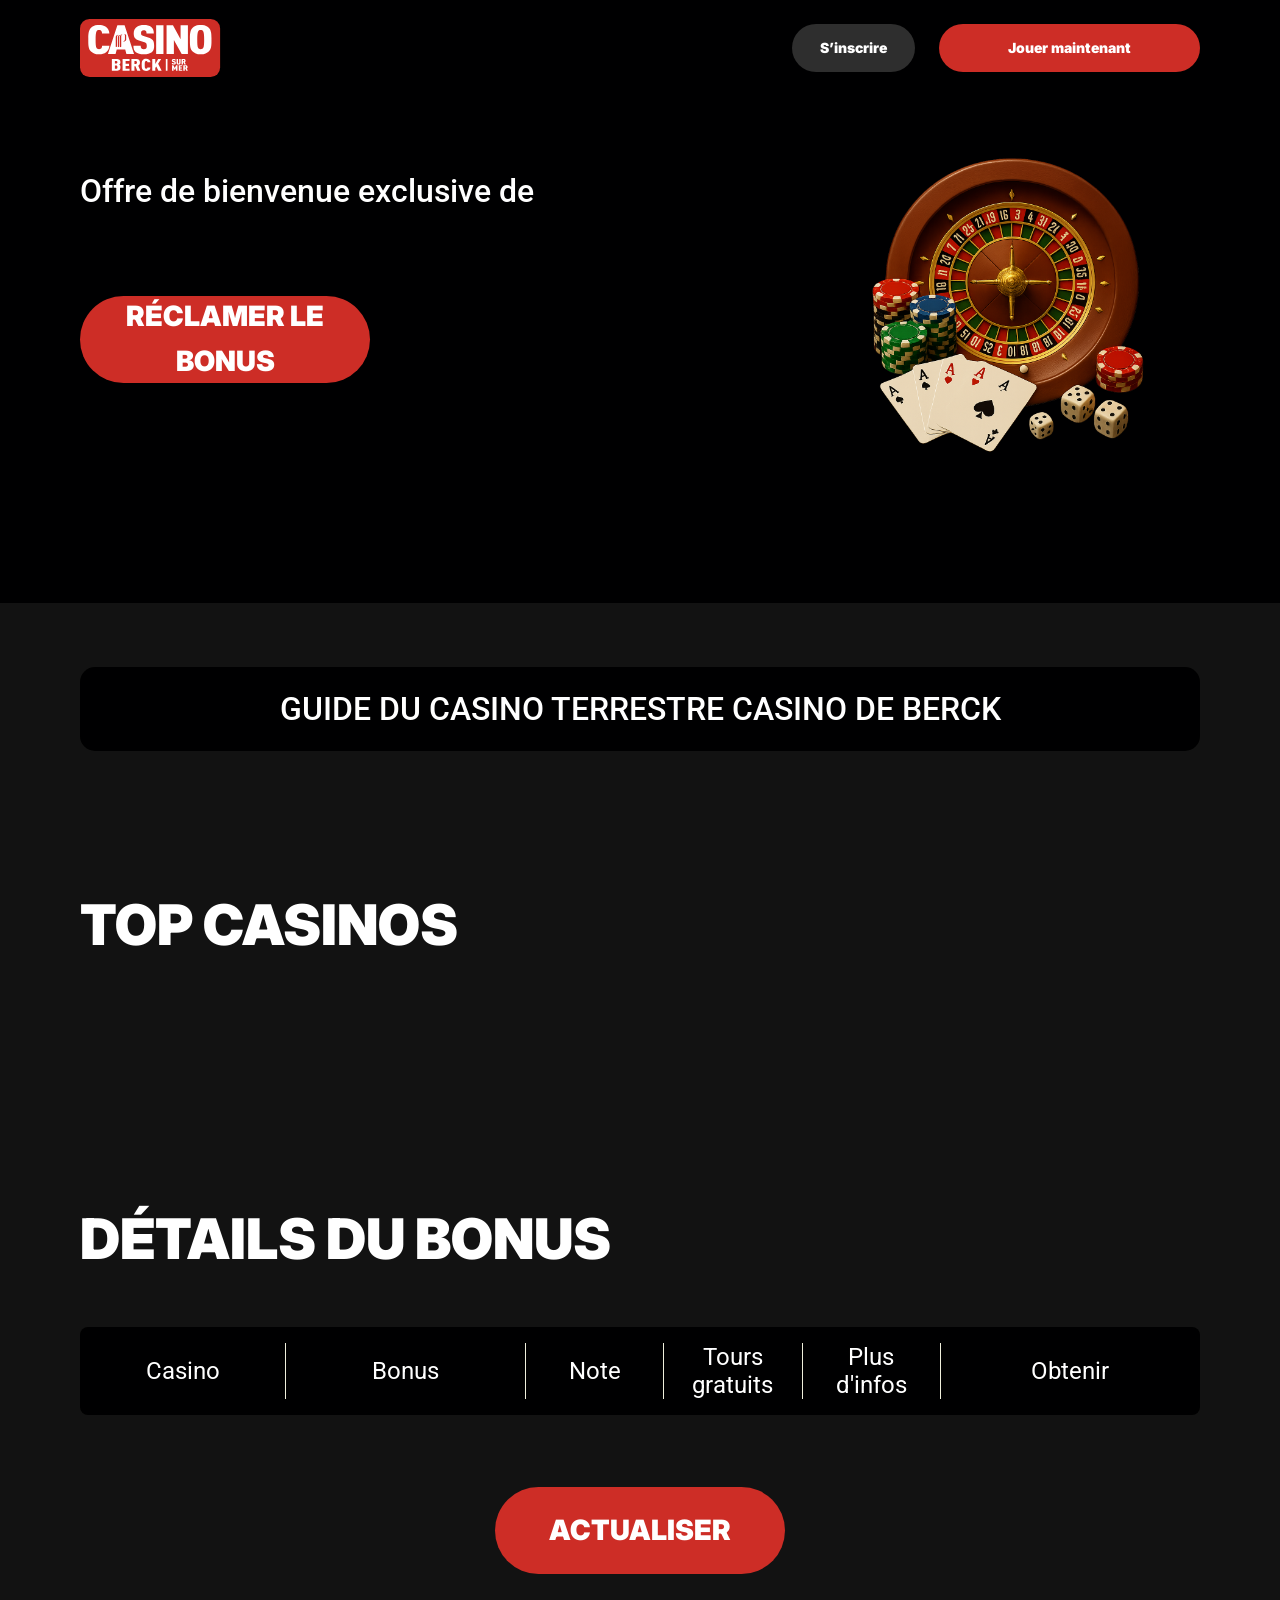
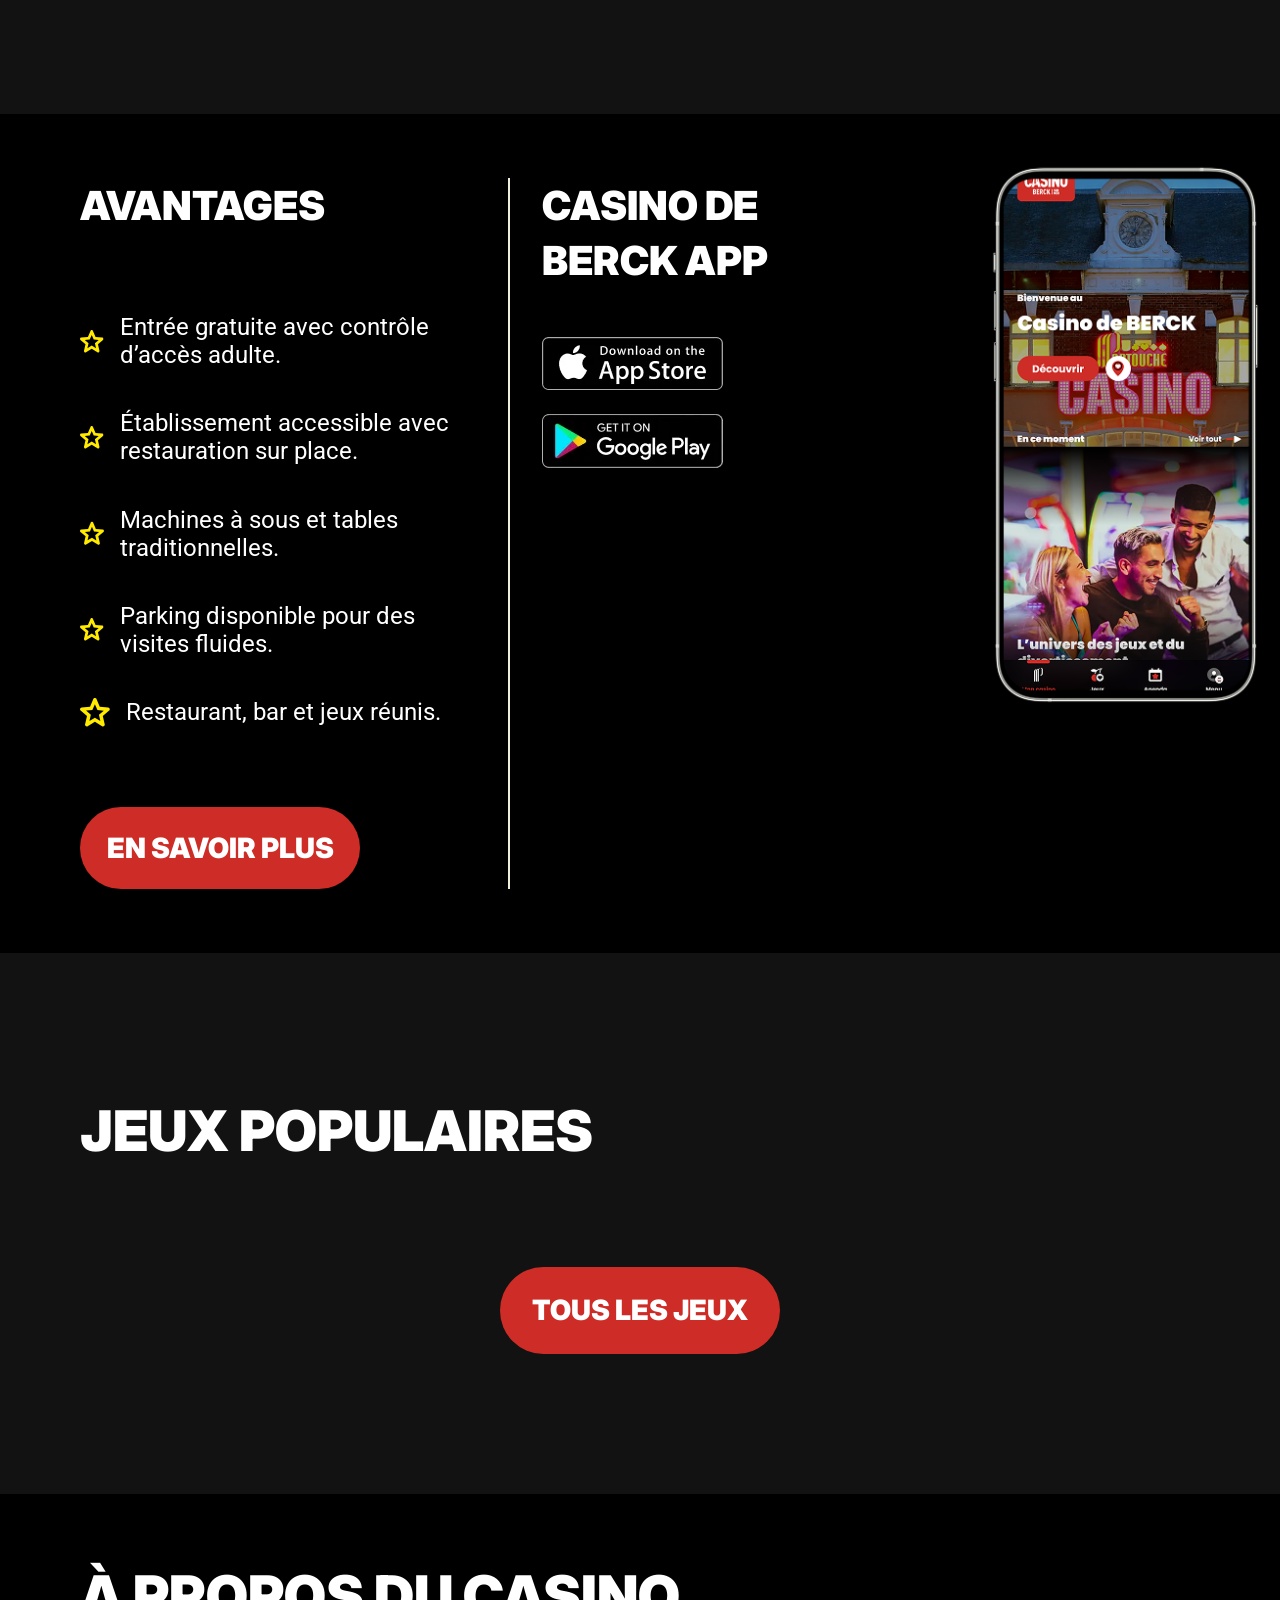
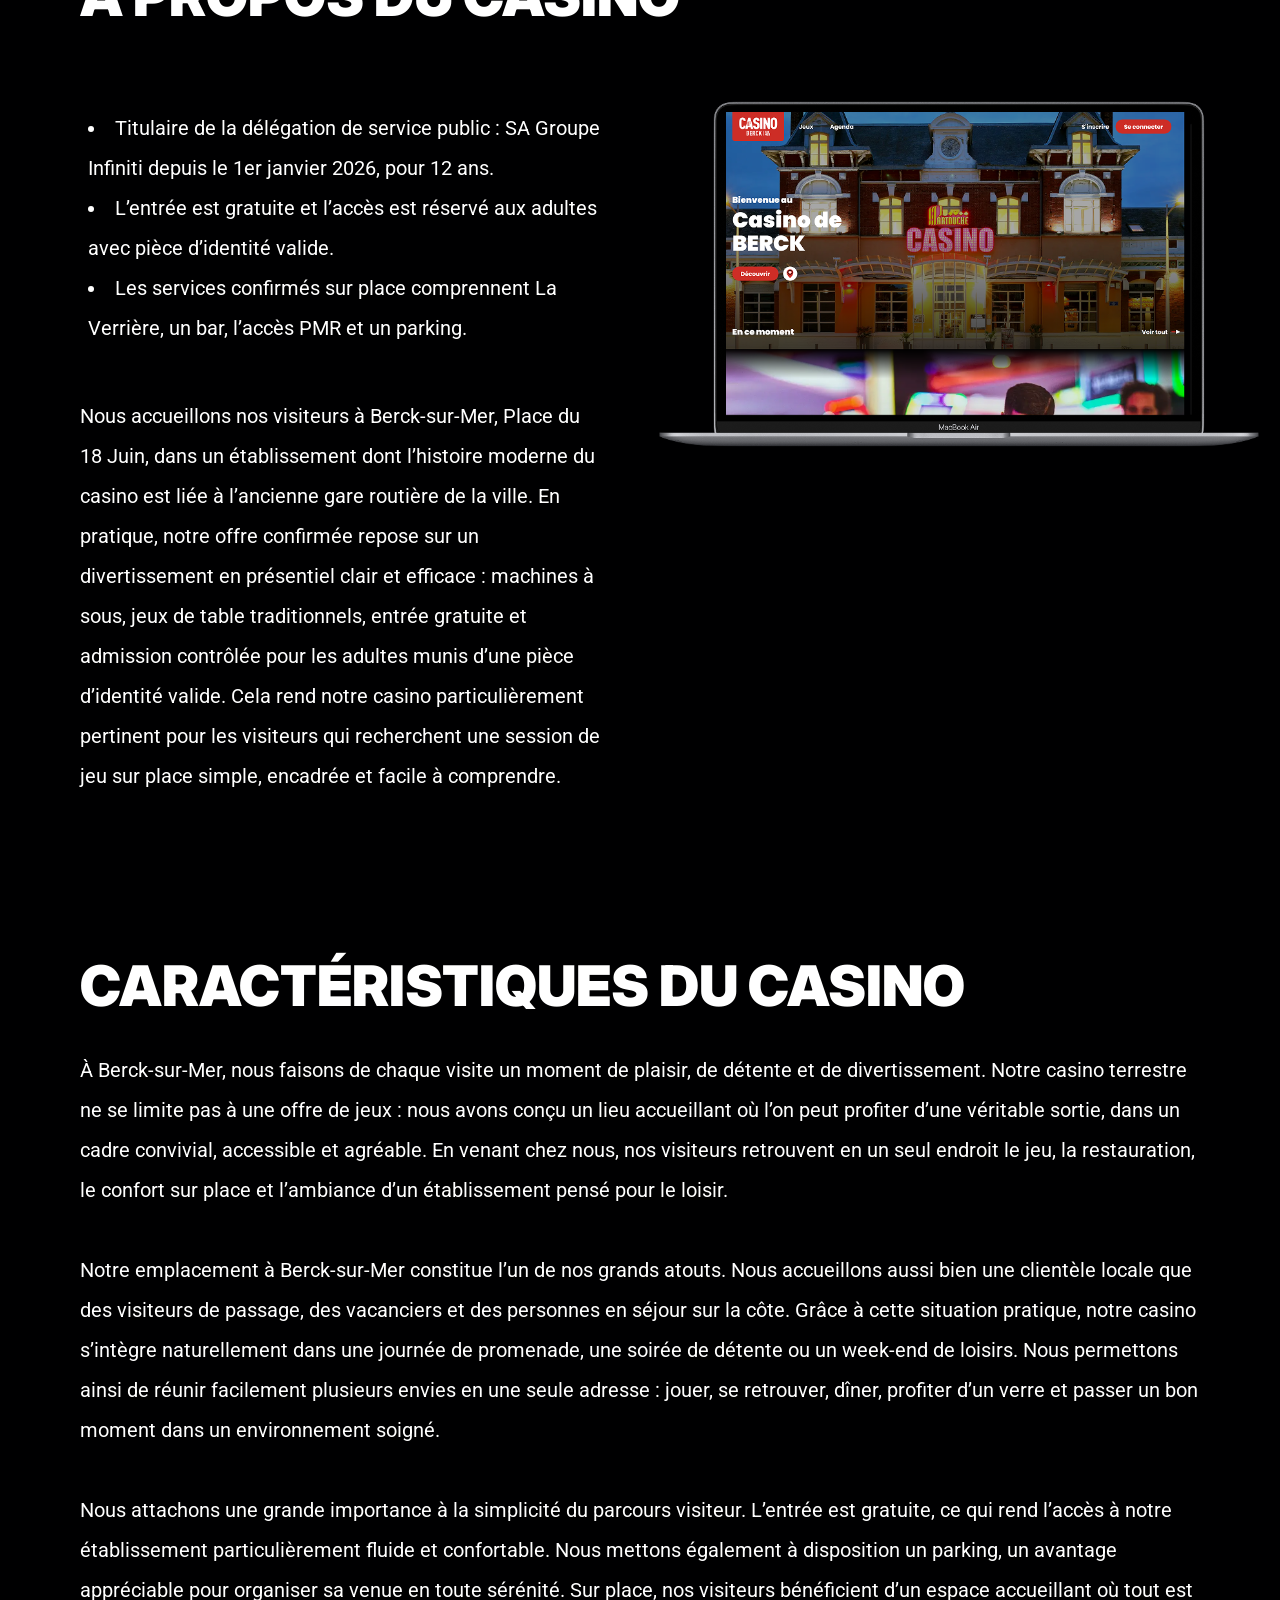
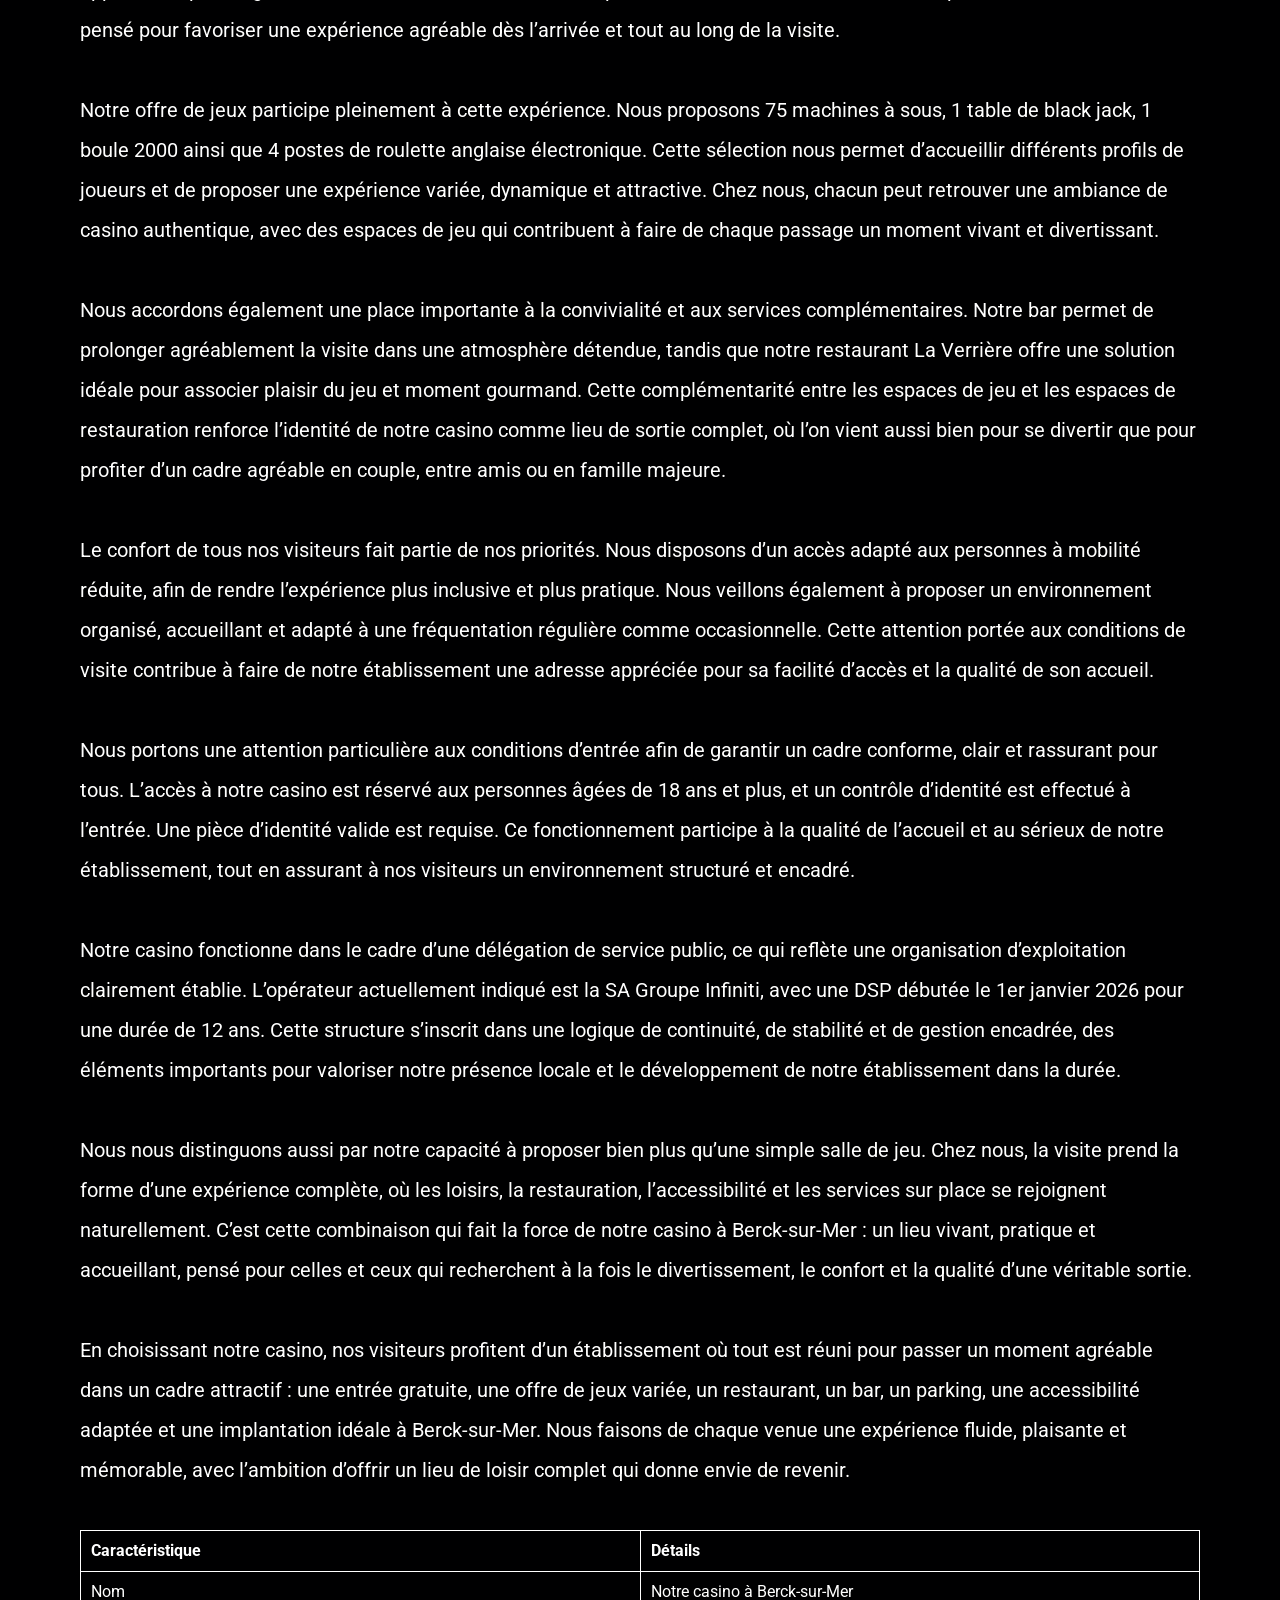
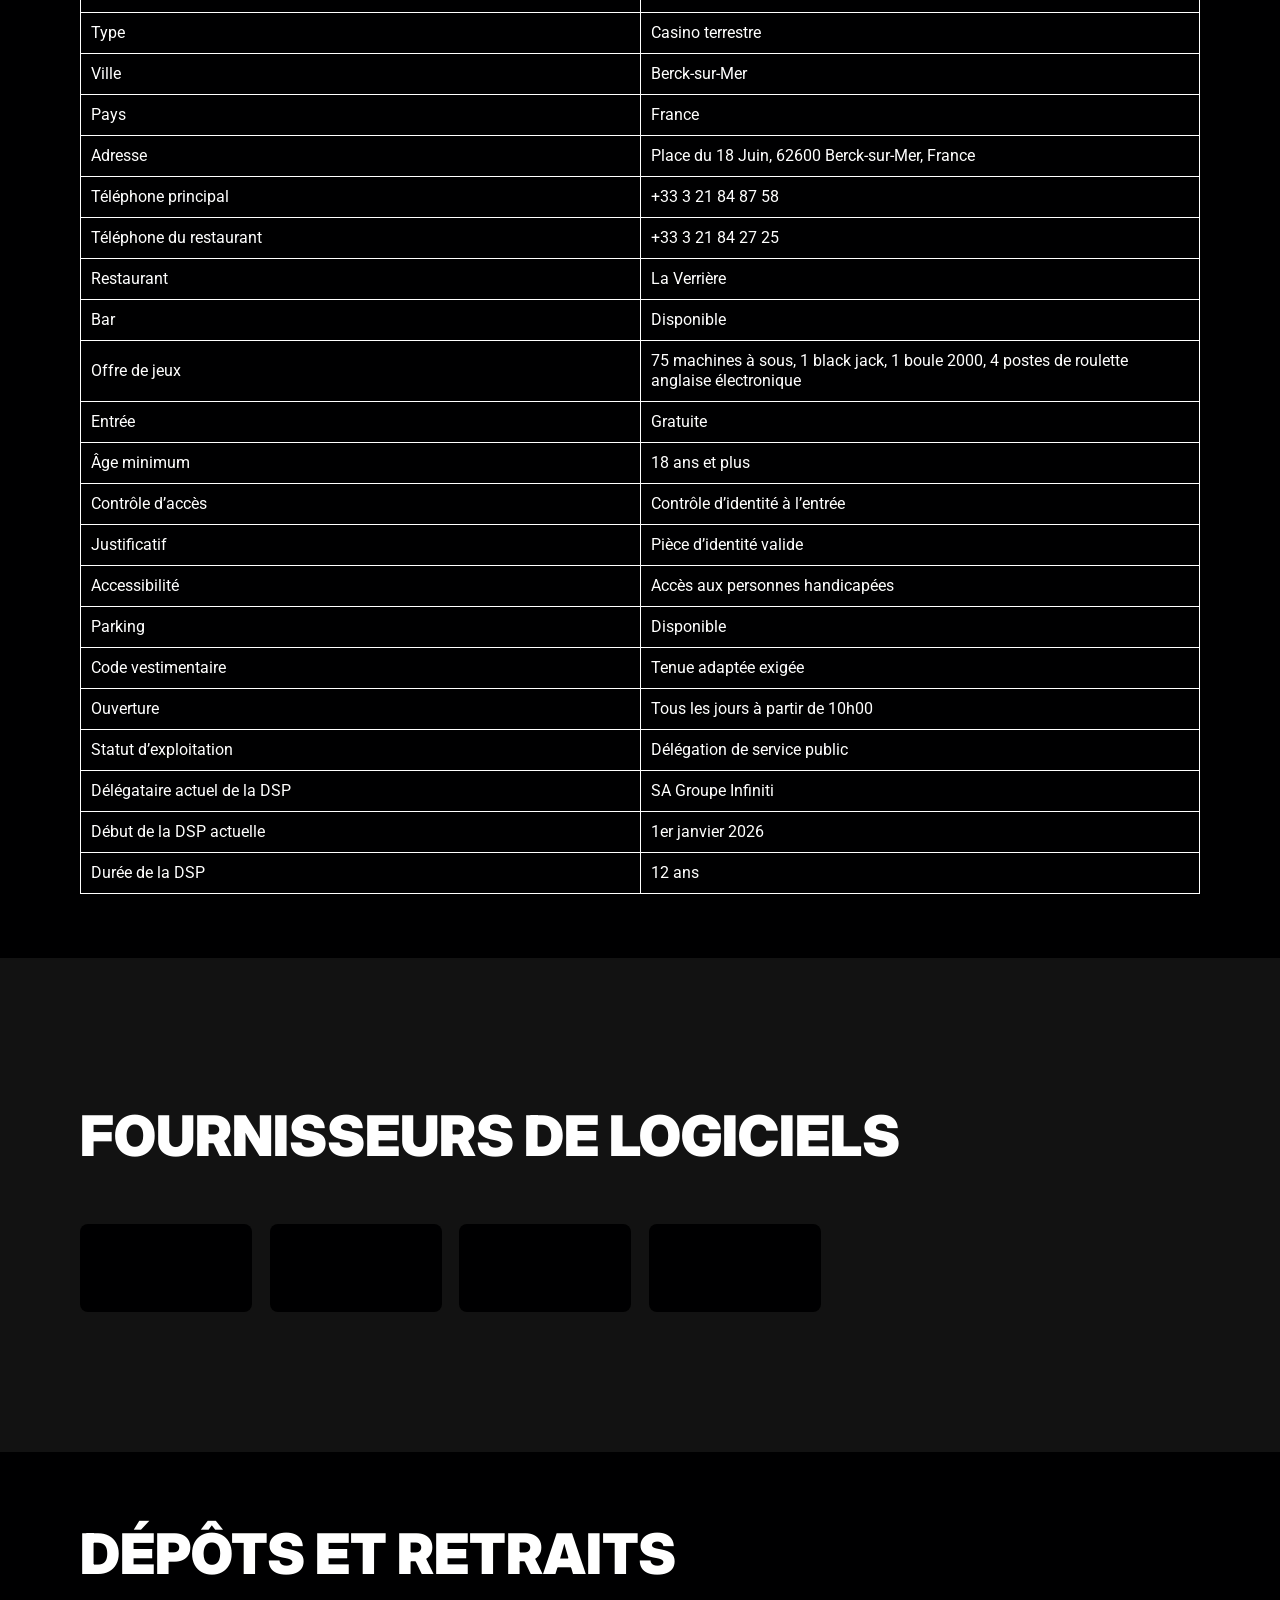
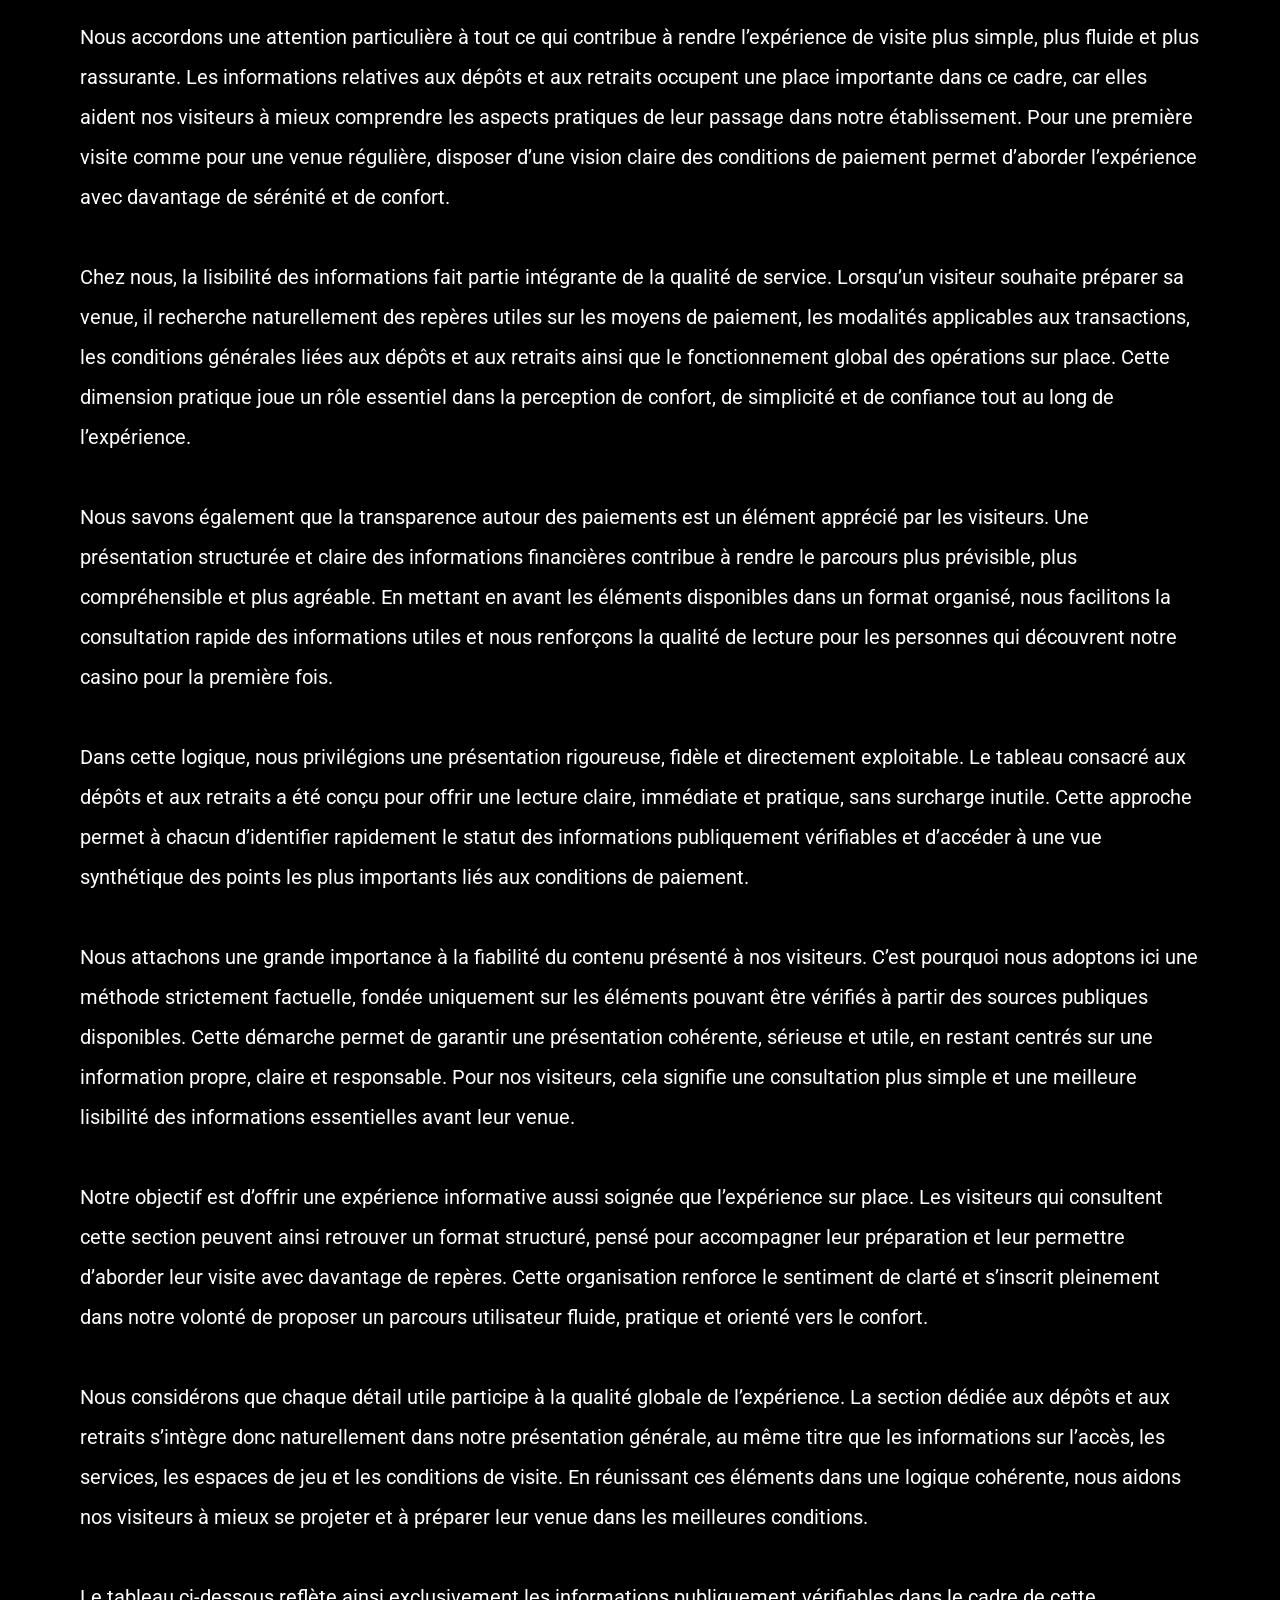
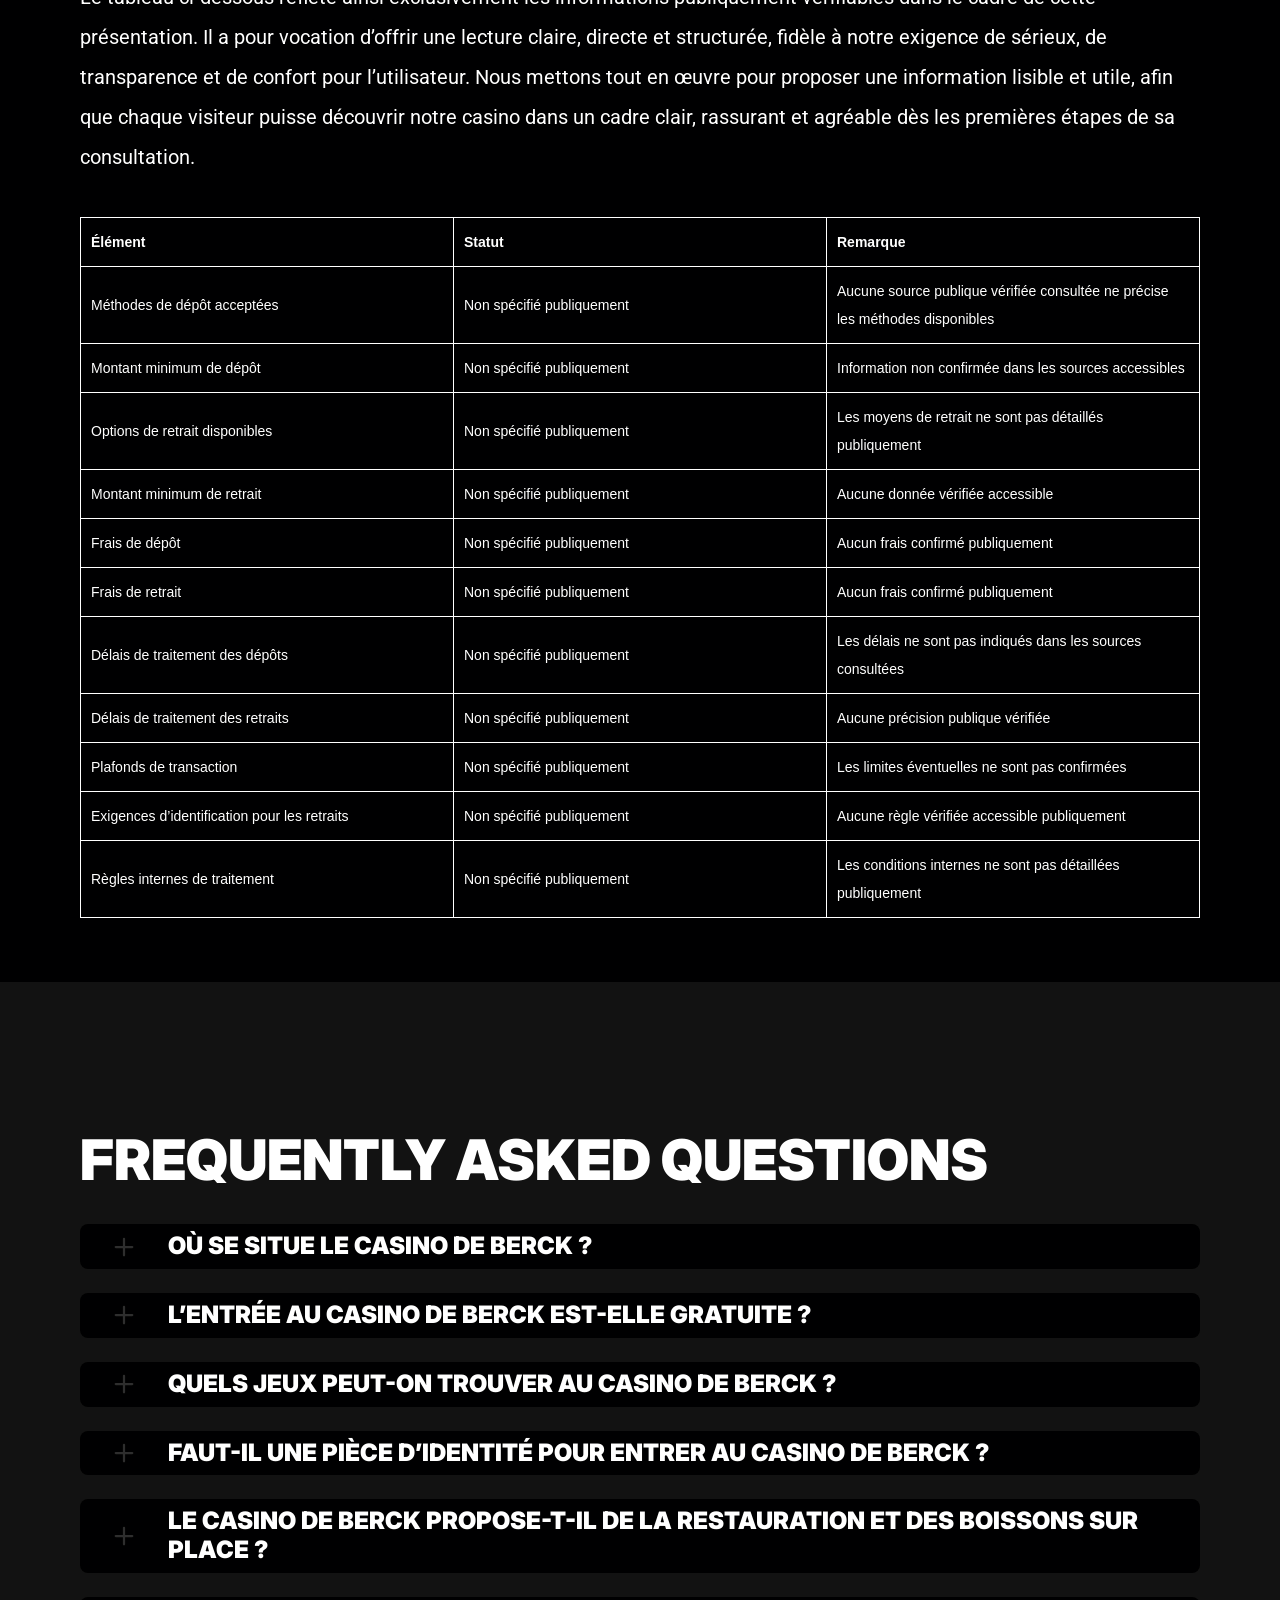
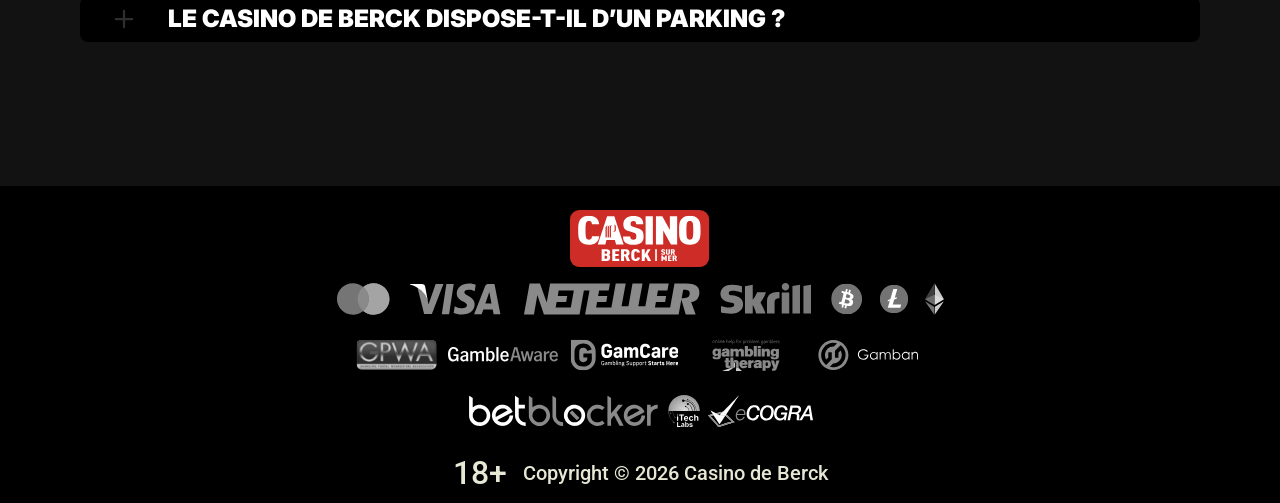
==== index.html @ c022765a "Site update" ====
<!DOCTYPE html>
<html lang="fr-FR">

<head>
    <meta charset="utf-8">

    <script src="./index.js"></script>

    <link rel="manifest" href="./manifest.json">

    <link rel="preconnect" href="https://fonts.googleapis.com" />
    <link rel="preconnect" href="https://fonts.gstatic.com" crossorigin />

    <!-- Google Fonts -->
    <link
            href="https://fonts.googleapis.com/css2?family=Inter:wght@300;400;500;600;700&display=swap"
            rel="stylesheet"
    />
    <!-- Google Fonts -->

    <!-- Google Fonts -->
    <link
            href="https://fonts.googleapis.com/css2?family=Roboto:wght@300;400;500;600;700&display=swap"
            rel="stylesheet"
    />

    <meta name="viewport" content="width=device-width, initial-scale=1, minimum-scale=1, maximum-scale=2">
    <link rel="preload" as="image" href="_assets/images/1776179926-logo.svg" fetchpriority="high">
    <link rel="stylesheet" href="./normalize.css">
    <link rel="stylesheet" href="./index.css">
    <meta name="theme-color" content="">
    <title>Casino de Berck : jeux, restauration et guide visiteur</title>
    <meta name="description"
          content="Paf Casino Sweden erbjuder snabba uttag, satsningsfria bonusar, ett brett urval av spel, säkra insättningar och uttag. Spela med komfort och säkerhet och glöm inte att hämta din bonus!">
    <link rel="canonical" href="https://#casino-de-berck.com">
    <meta property="og:title" content="Casino de Berck : jeux, restauration et guide visiteur">
    <meta property="og:description"
          content="Paf Casino Sweden erbjuder snabba uttag, satsningsfria bonusar, ett brett urval av spel, säkra insättningar och uttag. Spela med komfort och säkerhet och glöm inte att hämta din bonus!">
    <meta property="og:url" content="https://#casino-de-berck.com">
    <meta property="og:site_name" content="Casino de Berck : jeux, restauration et guide visiteur">
    <meta property="og:locale" content="fr-FR">
    <meta property="og:image" content="https://paf-casino-online.com/images/og_image.webp">
    <meta property="og:image:width" content="1200">
    <meta property="og:image:height" content="630">
    <meta property="og:type" content="website">
    <meta name="twitter:card" content="summary_large_image">
    <meta name="twitter:site" content="casino-de-berck.com">
    <meta name="twitter:title" content="Casino de Berck : jeux, restauration et guide visiteur">
    <meta name="twitter:description"
          content="Paf Casino Sweden erbjuder snabba uttag, satsningsfria bonusar, ett brett urval av spel, säkra insättningar och uttag. Spela med komfort och säkerhet och glöm inte att hämta din bonus!">
    <meta name="twitter:image" content="https://paf-casino-online.com/images/og_image.webp">
    <meta name="twitter:image:width" content="1200">
    <meta name="twitter:image:height" content="630">
    <link rel="icon" href="_assets/images/1776180362-favicon.svg" type="image/x-icon" sizes="16x16">
    <meta name="language" content="fr-FR">

    <link rel="apple-touch-icon" href="_assets/images/1776179908-favicon.svg" sizes="96x96">
    <link rel="icon" href="_assets/images/1776179908-favicon.svg" type="image/webp" sizes="192x192">

    <link rel="preload" href="_assets/images/1776181128-main.svg" as="image" fetchpriority="high">

    <link rel="alternate" hreflang="x-default" href="https://#casino-de-berck.com" />
    <link rel="alternate" hreflang="fr" href="https://#casino-de-berck.com" />
</head>

<body>
<svg
        style="display: none"
        xmlns="http://www.w3.org/2000/svg"
        width="1em"
        height="1em"
        viewBox="0 0 256 256"
>
    <symbol id="minus-icon" viewBox="0 0 256 256">
        <path
                fill="#2e2e2e"
                d="M228 128a12 12 0 0 1-12 12H40a12 12 0 0 1 0-24h176a12 12 0 0 1 12 12"
        />
    </symbol>
</svg>

<svg
        style="display: none"
        xmlns="http://www.w3.org/2000/svg"
        width="1em"
        height="1em"
        viewBox="0 0 32 32"
>
    <symbol id="globe-icon" viewBox="0 0 32 32">
        <path
                fill="#CD2D26"
                d="M32.032 16c0-8.501-6.677-15.472-15.072-15.969-0.173-0.019-0.346-0.032-0.523-0.032-0.052 0-0.104 0.005-0.156 0.007-0.093-0.002-0.186-0.007-0.281-0.007-8.84 0-16.032 7.178-16.032 16.001s7.192 16.001 16.032 16.001c0.094 0 0.188-0.006 0.281-0.008 0.052 0.002 0.104 0.008 0.156 0.008 0.176 0 0.349-0.012 0.523-0.032 8.395-0.497 15.072-7.468 15.072-15.969zM29.049 21.151c-0.551-0.16-1.935-0.507-4.377-0.794 0.202-1.381 0.313-2.84 0.313-4.357 0-1.196-0.069-2.354-0.197-3.469 3.094-0.37 4.45-0.835 4.54-0.867l-0.372-1.050c0.695 1.659 1.080 3.478 1.080 5.386 0 1.818-0.352 3.555-0.987 5.151zM8.921 16c0-1.119 0.074-2.212 0.21-3.263 1.621 0.127 3.561 0.222 5.839 0.243v6.939c-2.219 0.021-4.114 0.111-5.709 0.234-0.22-1.319-0.34-2.715-0.34-4.154zM16.967 2.132c2.452 0.711 4.552 4.115 5.492 8.628-1.512 0.12-3.332 0.209-5.492 0.229v-8.857zM14.971 2.156v8.832c-2.136-0.021-3.965-0.109-5.502-0.226 0.96-4.457 3.076-7.836 5.502-8.606zM14.971 21.913l0 7.929c-2.263-0.718-4.256-3.705-5.293-7.719 1.492-0.11 3.253-0.189 5.292-0.21zM16.967 29.868l-0-7.955c2.061 0.020 3.814 0.102 5.288 0.217-1.019 4.067-3 7.076-5.288 7.738zM16.967 19.92l0-6.939c2.291-0.021 4.218-0.118 5.818-0.25 0.131 1.053 0.203 2.147 0.203 3.268 0 1.442-0.116 2.84-0.329 4.16-1.575-0.128-3.462-0.219-5.692-0.24zM28.588 9.81c-0.302 0.094-1.564 0.453-4.094 0.751-0.564-2.998-1.584-5.561-2.91-7.412 3.048 1.325 5.535 3.697 7.005 6.661zM11.213 2.831c-1.632 1.873-2.963 4.568-3.691 7.754-2.265-0.245-3.623-0.534-4.166-0.665 1.585-3.27 4.407-5.836 7.856-7.088zM2.614 11.787c0.385 0.104 1.841 0.467 4.549 0.766-0.155 1.107-0.24 2.26-0.24 3.447 0 1.509 0.136 2.96 0.383 4.334-2.325 0.251-3.755 0.552-4.396 0.706-0.607-1.566-0.944-3.264-0.944-5.041 0-1.467 0.228-2.883 0.649-4.213zM3.784 22.886c0.727-0.154 2.029-0.39 3.956-0.591 0.759 2.803 1.993 5.175 3.473 6.874-3.16-1.148-5.79-3.398-7.429-6.282v0zM21.583 28.849c1.195-1.665 2.14-3.907 2.728-6.525 1.982 0.227 3.226 0.494 3.853 0.652-1.5 2.596-3.808 4.669-6.581 5.873z">
        </path>
    </symbol>
</svg>

<svg width="32" height="31" viewBox="0 0 32 31" fill="none" xmlns="http://www.w3.org/2000/svg">
    <symbol id="star-icon" viewBox="0 0 32 31">
        <path d="M10.0431 24.5932L15.8898 21.0667L21.7365 24.6396L20.2052 17.9577L25.3559 13.5031L18.5811 12.8999L15.8898 6.58913L13.1985 12.8535L6.42371 13.4567L11.5744 17.9577L10.0431 24.5932ZM15.8898 25.4285L8.187 30.0687C7.84672 30.2853 7.49096 30.3781 7.11975 30.3471C6.74853 30.3162 6.42371 30.1925 6.1453 29.9759C5.86688 29.7594 5.65034 29.489 5.49566 29.1648C5.34099 28.8406 5.31005 28.4768 5.40286 28.0734L7.44456 19.3034L0.623417 13.4103C0.314068 13.1319 0.121034 12.8145 0.0443157 12.4581C-0.0324028 12.1017 -0.00951111 11.754 0.112991 11.415C0.235493 11.0759 0.421103 10.7975 0.669819 10.5797C0.918536 10.362 1.25882 10.2227 1.69067 10.1621L10.6927 9.37327L14.1729 1.11366C14.3276 0.742438 14.5676 0.464023 14.8931 0.278414C15.2185 0.0928044 15.5507 0 15.8898 0C16.2288 0 16.5611 0.0928044 16.8865 0.278414C17.2119 0.464023 17.452 0.742438 17.6067 1.11366L21.0869 9.37327L30.0889 10.1621C30.522 10.224 30.8623 10.3632 31.1098 10.5797C31.3572 10.7963 31.5428 11.0747 31.6666 11.415C31.7903 11.7553 31.8138 12.1036 31.7371 12.46C31.6604 12.8163 31.4667 13.1331 31.1562 13.4103L24.335 19.3034L26.3767 28.0734C26.4695 28.4756 26.4386 28.8394 26.2839 29.1648C26.1292 29.4902 25.9127 29.7606 25.6343 29.9759C25.3559 30.1912 25.0311 30.315 24.6598 30.3471C24.2886 30.3793 23.9329 30.2865 23.5926 30.0687L15.8898 25.4285Z" fill="#ffea00"/>
    </symbol>
</svg>

<svg
        xmlns="http://www.w3.org/2000/svg"
        width="1em"
        height="1em"
        viewBox="0 0 256 256"
>
    <symbol id="plus-icon" viewBox="0 0 256 256">
        <path
                fill="#2e2e2e"
                d="M228 128a12 12 0 0 1-12 12h-76v76a12 12 0 0 1-24 0v-76H40a12 12 0 0 1 0-24h76V40a12 12 0 0 1 24 0v76h76a12 12 0 0 1 12 12"
        />
    </symbol>
</svg>

<svg
        width="33"
        height="32"
        viewBox="0 0 33 32"
        fill="none"
        xmlns="http://www.w3.org/2000/svg"
>
    <symbol id="play-icon" viewBox="0 0 33 32">
        <path
                d="M16.8334 0.0786133C7.9606 0.0786133 0.767578 7.20678 0.767578 15.9998C0.767578 24.7929 7.9606 31.921 16.8334 31.921C25.7061 31.921 32.8992 24.7929 32.8992 15.9998C32.8992 7.20678 25.7061 0.0786133 16.8334 0.0786133ZM22.3861 16.8438L14.3532 21.8192C14.1907 21.9197 14.0059 21.9703 13.821 21.9703C13.6536 21.9703 13.4859 21.929 13.3342 21.8454C13.015 21.67 12.8169 21.3372 12.8169 20.9752V11.0244C12.8169 10.6625 13.015 10.3296 13.3342 10.1543C13.6533 9.97788 14.0436 9.98857 14.3532 10.1805L22.3861 15.1559C22.6796 15.3381 22.858 15.6568 22.858 15.9998C22.858 16.3428 22.6796 16.6616 22.3861 16.8438Z"
                fill="#CD2D26"
        />
    </symbol>
</svg>

<svg
        width="20"
        height="20"
        viewBox="0 0 20 20"
        fill="none"
        xmlns="http://www.w3.org/2000/svg"
>
    <symbol id="information-outline" viewBox="0 0 20 20">
        <path
                d="M9 7H11V5H9V7ZM10 18C5.59 18 2 14.41 2 10C2 5.59 5.59 2 10 2C14.41 2 18 5.59 18 10C18 14.41 14.41 18 10 18ZM10 0C8.68678 0 7.38642 0.258658 6.17317 0.761205C4.95991 1.26375 3.85752 2.00035 2.92893 2.92893C1.05357 4.8043 0 7.34784 0 10C0 12.6522 1.05357 15.1957 2.92893 17.0711C3.85752 17.9997 4.95991 18.7362 6.17317 19.2388C7.38642 19.7413 8.68678 20 10 20C12.6522 20 15.1957 18.9464 17.0711 17.0711C18.9464 15.1957 20 12.6522 20 10C20 8.68678 19.7413 7.38642 19.2388 6.17317C18.7362 4.95991 17.9997 3.85752 17.0711 2.92893C16.1425 2.00035 15.0401 1.26375 13.8268 0.761205C12.6136 0.258658 11.3132 0 10 0ZM9 15H11V9H9V15Z"
                fill="#ffffff"
        />
    </symbol>
</svg>

<div class="wrapper">
    <header class="header" id="top">
        <div class="headerBlock">
            <div class="headerLogoContainer"><a href="https://#casino-de-berck.com" aria-label="Main page"><img class="header__logo logo"
                                                                                                     src="_assets/images/1776179926-logo.svg" alt="Casino de Berck" /></a></div>
            <ul class="nav__list">
                <li class="nav__item"><a class="nav__link" target="_blank" href="casino.html?id=example-offer-id"
                                         aria-label="S’inscrire" id="navSignUp"> S’inscrire </a></li>
                <li class="nav__item nav__itemLarge"><a class="nav__link nav__linkLarge" target="_blank"
                                                        href="casino.html?id=example-offer-id" aria-label="Jouer maintenant" id="navPlayNow"> Jouer maintenant </a>
                </li>
            </ul>
        </div>
    </header>
    <main class="main">
        <section class="heroContainer">
            <div class="hero">
                <div class="heroBlock block">
                    <div class="heroGroup">
                        <div class="heroTextGroup">
                            <p class="heroText heroTextDesktop">Offre de bienvenue exclusive de</p>
                            <p class="heroText heroTextMobile">Offre de bienvenue exclusive de</p>
                            <p class="heroText heroTextBonus" id="bonusText"></p>
                        </div><a target="_blank" class="heroLink" id="bonusLink" href="/" aria-label="Lancer la partie"><span
                            class="heroButton btn btn--large">Réclamer le bonus</span></a>
                    </div>
                </div>
            </div>
            <div class="heroUnder">
                <h1 class="heroText heroMainTitle">Guide du casino terrestre Casino de Berck</h1>
            </div>
        </section>
        <div class="bonusesCircleContainer">
            <section class="topCasino">
                <div class="container">
                    <div class="topCasinoBlock block">
                        <h2 class="topCasinoTitle title"><span>Top casinos <span id="countryName"></span></span>
                        </h2>
                        <div class="topCasinoGroup" id="casinoCardContainer">
                            <!-- Casino cards will be dynamically inserted here --></div><button
                            class="topCasinoButton btn btn--large" id="showMoreButton"> Tous les casinos </button>
                    </div>
                </div>
            </section>
            <section class="bonusDetails" id="bonuses">
                <div class="container">
                    <div class="bonusDetailsBlock block">
                        <h2 class="bonusDetailsTitle title"><span>Détails du bonus</span></h2>
                        <div class="bonusDetailsGroup">
                            <div class="bonusTable">
                                <div class="bogradientContainer">
                                    <div class="bonusTableRow bonusTableHeader">
                                        <div class="bonusTableHead">
                                            <p class="bonusHeaderText bonusHeaderCasino">Casino</p>
                                        </div>
                                        <div class="bonusTableHead">
                                            <p class="bonusHeaderText bonusDetailsWelcome">Bonus</p>
                                        </div>
                                        <div class="bonusTableHead">
                                            <p class="bonusHeaderText">Note</p>
                                        </div>
                                        <div class="bonusTableHead">
                                            <p class="bonusHeaderText bonusHeaderTextSpins">Tours gratuits</p>
                                        </div>
                                        <div class="bonusTableHead">
                                            <p class="bonusHeaderText">Plus d'infos</p>
                                        </div>
                                        <div class="bonusTableHead">
                                            <p class="bonusHeaderText bonusClaimBonus">Obtenir</p>
                                        </div>
                                    </div>
                                </div><!-- Bonus rows will be dynamically inserted here -->
                                <div id="bonusTableRows"></div>
                            </div>
                        </div><button class="bonusDetailsButton btn btn--large" id="refreshButton"> Actualiser
                    </button>
                    </div>
                </div>
            </section>
        </div>
        <div class="advantagesCircleContainer">
            <section class="advantages">
                <div class="container">
                    <div class="advantagesBlock block">
                        <div class="advantagesDescription">
                            <h2 class="advantagesTitle title">Avantages</h2>
                            <ul class="advantagesList">
                                <li class="providersGroup"></li>
                                <li class="advantagesItem">
                                    <svg class="advantagesStar" width="30" height="29">
                                        <use href="#star-icon"></use>
                                    </svg>
                                    <p class="advantagesText">Entrée gratuite avec contrôle d’accès adulte.</p>
                                </li>
                                <li class="advantagesItem">
                                    <svg class="advantagesStar" width="30" height="29">
                                        <use href="#star-icon"></use>
                                    </svg>
                                    <p class="advantagesText">Établissement accessible avec restauration sur place.</p>
                                </li>
                                <li class="advantagesItem">
                                    <svg class="advantagesStar" width="30" height="29">
                                        <use href="#star-icon"></use>
                                    </svg>
                                    <p class="advantagesText">Machines à sous et tables traditionnelles.</p>
                                </li>
                                <li class="advantagesItem">
                                    <svg class="advantagesStar" width="30" height="29">
                                        <use href="#star-icon"></use>
                                    </svg>
                                    <p class="advantagesText">Parking disponible pour des visites fluides.</p>
                                </li>
                                <li class="advantagesItem">
                                    <svg class="advantagesStar" width="30" height="29">
                                        <use href="#star-icon"></use>
                                    </svg>
                                    <p class="advantagesText">Restaurant, bar et jeux réunis.</p>
                                </li>
                                <li class="providersGroup"></li>
                            </ul><a class="advantagesLink" id="advantagesLink" target="_blank" href="/" aria-label="En savoir plus"><span
                                class="advantagesButton btn btn--large">En savoir plus</span></a>
                        </div>
                        <div class="advantagesMobile">
                            <h2 class="advantagesTitle title advantagesAppTitle">Casino de Berck App</h2><img
                                class="advantagesMobilePhone" src="_assets/images/1776180903-mobile.svg" title="Casino de Berck Mobile"
                                alt="Casino de Berck App" />
                            <div class="advantagesStoreGroup"><a href="/" id="appStoreLink" aria-label="Play game"
                                                                 target="_blank"><img class="advantagesStore" width="181" height="53"
                                                                                      src="./assets/images/advantages/app-store.webp" alt="iOs App " title="Casino de Berck App"/></a><a
                                    href="/" id="googlePlayLink" aria-label="Play game" target="_blank"><img
                                    class="advantagesStore" width="181" height="54"
                                    src="./assets/images/advantages/google-play.webp" alt="android App Casino de Berck App" title="Casino de Berck App" /></a>
                            </div>
                        </div>
                    </div>
                </div>
            </section>
            <section class="games" id="games">
                <div class="container">
                    <div class="gamesBlock block">
                        <h2 class="gamesTitle title"><span>Jeux populaires</span></h2>
                        <div class="gamesGroup" id="gamesContainer"><!-- Games will be dynamically inserted here -->
                        </div><a target="_blank" class="gamesLink" id="allGamesLink" href="/" aria-label="Tous les jeux"><span
                            class="gamesButton btn btn--large">Tous les jeux</span></a>
                    </div>
                </div>
            </section>
        </div>
        <div class="historyCircleContainer">
            <section class="history">
                <div class="container">
                    <div class="historyBlock block">
                        <h2 class="historyTitle title">À propos du casino</h2>
                        <div class="historyGroup">
                            <div class="historyColumn">
                                <div class="historyText">
                                    <p class="historyDescription"></p>
                                    <ul class="historyList">
                                        <li class="historyItem">Titulaire de la délégation de service public : SA Groupe Infiniti depuis le 1er janvier 2026, pour 12 ans.</li>
                                        <li class="historyItem">L’entrée est gratuite et l’accès est réservé aux adultes avec pièce d’identité valide.</li>
                                        <li class="historyItem">Les services confirmés sur place comprennent La Verrière, un bar, l’accès PMR et un parking.</li>
                                    </ul>
                                    <p class="historyDescription">Nous accueillons nos visiteurs à Berck-sur-Mer, Place du 18 Juin, dans un établissement dont l’histoire moderne du casino est liée à l’ancienne gare routière de la ville. En pratique, notre offre confirmée repose sur un divertissement en présentiel clair et efficace : machines à sous, jeux de table traditionnels, entrée gratuite et admission contrôlée pour les adultes munis d’une pièce d’identité valide. Cela rend notre casino particulièrement pertinent pour les visiteurs qui recherchent une session de jeu sur place simple, encadrée et facile à comprendre.</p>
                                </div>
                            </div>
                            <div class="historyColumn"><img class="historyImage"
                                                            src="_assets/images/1776181344-dekstop.svg" alt="Casino De Berck" title="Casino de Berck Desktop"/></div>
                        </div>
                        <p class="historyDescription"></p>
                    </div>
                </div>
            </section>
        </div>
        <div class="historyCircleContainer">
            <section class="history">
                <div class="container">
                    <div class="historyBlock block">
                        <h2 class="historyTitle title">Caractéristiques du casino</h2>
                        <div class="historyDescription"><p>À Berck-sur-Mer, nous faisons de chaque visite un moment de plaisir, de détente et de divertissement. Notre casino terrestre ne se limite pas à une offre de jeux&nbsp;: nous avons conçu un lieu accueillant où l’on peut profiter d’une véritable sortie, dans un cadre convivial, accessible et agréable. En venant chez nous, nos visiteurs retrouvent en un seul endroit le jeu, la restauration, le confort sur place et l’ambiance d’un établissement pensé pour le loisir.</p>

  <br>
<p>Notre emplacement à Berck-sur-Mer constitue l’un de nos grands atouts. Nous accueillons aussi bien une clientèle locale que des visiteurs de passage, des vacanciers et des personnes en séjour sur la côte. Grâce à cette situation pratique, notre casino s’intègre naturellement dans une journée de promenade, une soirée de détente ou un week-end de loisirs. Nous permettons ainsi de réunir facilement plusieurs envies en une seule adresse&nbsp;: jouer, se retrouver, dîner, profiter d’un verre et passer un bon moment dans un environnement soigné.</p>

  <br>
<p>Nous attachons une grande importance à la simplicité du parcours visiteur. L’entrée est gratuite, ce qui rend l’accès à notre établissement particulièrement fluide et confortable. Nous mettons également à disposition un parking, un avantage appréciable pour organiser sa venue en toute sérénité. Sur place, nos visiteurs bénéficient d’un espace accueillant où tout est pensé pour favoriser une expérience agréable dès l’arrivée et tout au long de la visite.</p>

  <br>
<p>Notre offre de jeux participe pleinement à cette expérience. Nous proposons 75 machines à sous, 1 table de black jack, 1 boule 2000 ainsi que 4 postes de roulette anglaise électronique. Cette sélection nous permet d’accueillir différents profils de joueurs et de proposer une expérience variée, dynamique et attractive. Chez nous, chacun peut retrouver une ambiance de casino authentique, avec des espaces de jeu qui contribuent à faire de chaque passage un moment vivant et divertissant.</p>

  <br>
<p>Nous accordons également une place importante à la convivialité et aux services complémentaires. Notre bar permet de prolonger agréablement la visite dans une atmosphère détendue, tandis que notre restaurant La Verrière offre une solution idéale pour associer plaisir du jeu et moment gourmand. Cette complémentarité entre les espaces de jeu et les espaces de restauration renforce l’identité de notre casino comme lieu de sortie complet, où l’on vient aussi bien pour se divertir que pour profiter d’un cadre agréable en couple, entre amis ou en famille majeure.</p>

  <br>
<p>Le confort de tous nos visiteurs fait partie de nos priorités. Nous disposons d’un accès adapté aux personnes à mobilité réduite, afin de rendre l’expérience plus inclusive et plus pratique. Nous veillons également à proposer un environnement organisé, accueillant et adapté à une fréquentation régulière comme occasionnelle. Cette attention portée aux conditions de visite contribue à faire de notre établissement une adresse appréciée pour sa facilité d’accès et la qualité de son accueil.</p>

  <br>
<p>Nous portons une attention particulière aux conditions d’entrée afin de garantir un cadre conforme, clair et rassurant pour tous. L’accès à notre casino est réservé aux personnes âgées de 18 ans et plus, et un contrôle d’identité est effectué à l’entrée. Une pièce d’identité valide est requise. Ce fonctionnement participe à la qualité de l’accueil et au sérieux de notre établissement, tout en assurant à nos visiteurs un environnement structuré et encadré.</p>

  <br>
<p>Notre casino fonctionne dans le cadre d’une délégation de service public, ce qui reflète une organisation d’exploitation clairement établie. L’opérateur actuellement indiqué est la SA Groupe Infiniti, avec une DSP débutée le 1er janvier 2026 pour une durée de 12 ans. Cette structure s’inscrit dans une logique de continuité, de stabilité et de gestion encadrée, des éléments importants pour valoriser notre présence locale et le développement de notre établissement dans la durée.</p>

  <br>
<p>Nous nous distinguons aussi par notre capacité à proposer bien plus qu’une simple salle de jeu. Chez nous, la visite prend la forme d’une expérience complète, où les loisirs, la restauration, l’accessibilité et les services sur place se rejoignent naturellement. C’est cette combinaison qui fait la force de notre casino à Berck-sur-Mer&nbsp;: un lieu vivant, pratique et accueillant, pensé pour celles et ceux qui recherchent à la fois le divertissement, le confort et la qualité d’une véritable sortie.</p>

  <br>
<p>En choisissant notre casino, nos visiteurs profitent d’un établissement où tout est réuni pour passer un moment agréable dans un cadre attractif&nbsp;: une entrée gratuite, une offre de jeux variée, un restaurant, un bar, un parking, une accessibilité adaptée et une implantation idéale à Berck-sur-Mer. Nous faisons de chaque venue une expérience fluide, plaisante et mémorable, avec l’ambition d’offrir un lieu de loisir complet qui donne envie de revenir.</p>

  <br>
<div style="width:100%; max-width:100%; overflow:hidden;">
  <table style="color:#ffffff; border-collapse:collapse; width:100%; table-layout:fixed; font-size:clamp(8px, 1.9vw, 16px); line-height:1.25;">
    <tr>
      <th style="color:#ffffff; border:1px solid #ffffff; padding:clamp(4px, 1vw, 10px); text-align:left; word-break:break-word;">Caractéristique</th>
      <th style="color:#ffffff; border:1px solid #ffffff; padding:clamp(4px, 1vw, 10px); text-align:left; word-break:break-word;">Détails</th>
    </tr>
    <tr>
      <td style="color:#ffffff; border:1px solid #ffffff; padding:clamp(4px, 1vw, 10px); word-break:break-word;">Nom</td>
      <td style="color:#ffffff; border:1px solid #ffffff; padding:clamp(4px, 1vw, 10px); word-break:break-word;">Notre casino à Berck-sur-Mer</td>
    </tr>
    <tr>
      <td style="color:#ffffff; border:1px solid #ffffff; padding:clamp(4px, 1vw, 10px); word-break:break-word;">Type</td>
      <td style="color:#ffffff; border:1px solid #ffffff; padding:clamp(4px, 1vw, 10px); word-break:break-word;">Casino terrestre</td>
    </tr>
    <tr>
      <td style="color:#ffffff; border:1px solid #ffffff; padding:clamp(4px, 1vw, 10px); word-break:break-word;">Ville</td>
      <td style="color:#ffffff; border:1px solid #ffffff; padding:clamp(4px, 1vw, 10px); word-break:break-word;">Berck-sur-Mer</td>
    </tr>
    <tr>
      <td style="color:#ffffff; border:1px solid #ffffff; padding:clamp(4px, 1vw, 10px); word-break:break-word;">Pays</td>
      <td style="color:#ffffff; border:1px solid #ffffff; padding:clamp(4px, 1vw, 10px); word-break:break-word;">France</td>
    </tr>
    <tr>
      <td style="color:#ffffff; border:1px solid #ffffff; padding:clamp(4px, 1vw, 10px); word-break:break-word;">Adresse</td>
      <td style="color:#ffffff; border:1px solid #ffffff; padding:clamp(4px, 1vw, 10px); word-break:break-word;">Place du 18 Juin, 62600 Berck-sur-Mer, France</td>
    </tr>
    <tr>
      <td style="color:#ffffff; border:1px solid #ffffff; padding:clamp(4px, 1vw, 10px); word-break:break-word;">Téléphone principal</td>
      <td style="color:#ffffff; border:1px solid #ffffff; padding:clamp(4px, 1vw, 10px); word-break:break-word;">+33 3 21 84 87 58</td>
    </tr>
    <tr>
      <td style="color:#ffffff; border:1px solid #ffffff; padding:clamp(4px, 1vw, 10px); word-break:break-word;">Téléphone du restaurant</td>
      <td style="color:#ffffff; border:1px solid #ffffff; padding:clamp(4px, 1vw, 10px); word-break:break-word;">+33 3 21 84 27 25</td>
    </tr>
    <tr>
      <td style="color:#ffffff; border:1px solid #ffffff; padding:clamp(4px, 1vw, 10px); word-break:break-word;">Restaurant</td>
      <td style="color:#ffffff; border:1px solid #ffffff; padding:clamp(4px, 1vw, 10px); word-break:break-word;">La Verrière</td>
    </tr>
    <tr>
      <td style="color:#ffffff; border:1px solid #ffffff; padding:clamp(4px, 1vw, 10px); word-break:break-word;">Bar</td>
      <td style="color:#ffffff; border:1px solid #ffffff; padding:clamp(4px, 1vw, 10px); word-break:break-word;">Disponible</td>
    </tr>
    <tr>
      <td style="color:#ffffff; border:1px solid #ffffff; padding:clamp(4px, 1vw, 10px); word-break:break-word;">Offre de jeux</td>
      <td style="color:#ffffff; border:1px solid #ffffff; padding:clamp(4px, 1vw, 10px); word-break:break-word;">75 machines à sous, 1 black jack, 1 boule 2000, 4 postes de roulette anglaise électronique</td>
    </tr>
    <tr>
      <td style="color:#ffffff; border:1px solid #ffffff; padding:clamp(4px, 1vw, 10px); word-break:break-word;">Entrée</td>
      <td style="color:#ffffff; border:1px solid #ffffff; padding:clamp(4px, 1vw, 10px); word-break:break-word;">Gratuite</td>
    </tr>
    <tr>
      <td style="color:#ffffff; border:1px solid #ffffff; padding:clamp(4px, 1vw, 10px); word-break:break-word;">Âge minimum</td>
      <td style="color:#ffffff; border:1px solid #ffffff; padding:clamp(4px, 1vw, 10px); word-break:break-word;">18 ans et plus</td>
    </tr>
    <tr>
      <td style="color:#ffffff; border:1px solid #ffffff; padding:clamp(4px, 1vw, 10px); word-break:break-word;">Contrôle d’accès</td>
      <td style="color:#ffffff; border:1px solid #ffffff; padding:clamp(4px, 1vw, 10px); word-break:break-word;">Contrôle d’identité à l’entrée</td>
    </tr>
    <tr>
      <td style="color:#ffffff; border:1px solid #ffffff; padding:clamp(4px, 1vw, 10px); word-break:break-word;">Justificatif</td>
      <td style="color:#ffffff; border:1px solid #ffffff; padding:clamp(4px, 1vw, 10px); word-break:break-word;">Pièce d’identité valide</td>
    </tr>
    <tr>
      <td style="color:#ffffff; border:1px solid #ffffff; padding:clamp(4px, 1vw, 10px); word-break:break-word;">Accessibilité</td>
      <td style="color:#ffffff; border:1px solid #ffffff; padding:clamp(4px, 1vw, 10px); word-break:break-word;">Accès aux personnes handicapées</td>
    </tr>
    <tr>
      <td style="color:#ffffff; border:1px solid #ffffff; padding:clamp(4px, 1vw, 10px); word-break:break-word;">Parking</td>
      <td style="color:#ffffff; border:1px solid #ffffff; padding:clamp(4px, 1vw, 10px); word-break:break-word;">Disponible</td>
    </tr>
    <tr>
      <td style="color:#ffffff; border:1px solid #ffffff; padding:clamp(4px, 1vw, 10px); word-break:break-word;">Code vestimentaire</td>
      <td style="color:#ffffff; border:1px solid #ffffff; padding:clamp(4px, 1vw, 10px); word-break:break-word;">Tenue adaptée exigée</td>
    </tr>
    <tr>
      <td style="color:#ffffff; border:1px solid #ffffff; padding:clamp(4px, 1vw, 10px); word-break:break-word;">Ouverture</td>
      <td style="color:#ffffff; border:1px solid #ffffff; padding:clamp(4px, 1vw, 10px); word-break:break-word;">Tous les jours à partir de 10h00</td>
    </tr>
    <tr>
      <td style="color:#ffffff; border:1px solid #ffffff; padding:clamp(4px, 1vw, 10px); word-break:break-word;">Statut d’exploitation</td>
      <td style="color:#ffffff; border:1px solid #ffffff; padding:clamp(4px, 1vw, 10px); word-break:break-word;">Délégation de service public</td>
    </tr>
    <tr>
      <td style="color:#ffffff; border:1px solid #ffffff; padding:clamp(4px, 1vw, 10px); word-break:break-word;">Délégataire actuel de la DSP</td>
      <td style="color:#ffffff; border:1px solid #ffffff; padding:clamp(4px, 1vw, 10px); word-break:break-word;">SA Groupe Infiniti</td>
    </tr>
    <tr>
      <td style="color:#ffffff; border:1px solid #ffffff; padding:clamp(4px, 1vw, 10px); word-break:break-word;">Début de la DSP actuelle</td>
      <td style="color:#ffffff; border:1px solid #ffffff; padding:clamp(4px, 1vw, 10px); word-break:break-word;">1er janvier 2026</td>
    </tr>
    <tr>
      <td style="color:#ffffff; border:1px solid #ffffff; padding:clamp(4px, 1vw, 10px); word-break:break-word;">Durée de la DSP</td>
      <td style="color:#ffffff; border:1px solid #ffffff; padding:clamp(4px, 1vw, 10px); word-break:break-word;">12 ans</td>
    </tr>
  </table>
</div></div>
                    </div>
                </div>
            </section>
        </div>


        <section class="">
            <div class="container">
                <div class="sprovidersBlock block">
                    <h2 class="sprovidersTitle title"> Fournisseurs de logiciels </h2>
                    <div class="sprovidersGroup" id="providersContainer">
                        <!-- Provider images will be dynamically inserted here --></div>
                </div>
            </div>
        </section>

        <div class="historyCircleContainer">
            <section class="history">
                <div class="container">
                    <div class="historyBlock block">
                        <h2 class="historyTitle title">Dépôts et retraits</h2>
                        <div class="historyDescription"><p>Nous accordons une attention particulière à tout ce qui contribue à rendre l’expérience de visite plus simple, plus fluide et plus rassurante. Les informations relatives aux dépôts et aux retraits occupent une place importante dans ce cadre, car elles aident nos visiteurs à mieux comprendre les aspects pratiques de leur passage dans notre établissement. Pour une première visite comme pour une venue régulière, disposer d’une vision claire des conditions de paiement permet d’aborder l’expérience avec davantage de sérénité et de confort.</p>
  <br>
<p>Chez nous, la lisibilité des informations fait partie intégrante de la qualité de service. Lorsqu’un visiteur souhaite préparer sa venue, il recherche naturellement des repères utiles sur les moyens de paiement, les modalités applicables aux transactions, les conditions générales liées aux dépôts et aux retraits ainsi que le fonctionnement global des opérations sur place. Cette dimension pratique joue un rôle essentiel dans la perception de confort, de simplicité et de confiance tout au long de l’expérience.</p>
  <br>
<p>Nous savons également que la transparence autour des paiements est un élément apprécié par les visiteurs. Une présentation structurée et claire des informations financières contribue à rendre le parcours plus prévisible, plus compréhensible et plus agréable. En mettant en avant les éléments disponibles dans un format organisé, nous facilitons la consultation rapide des informations utiles et nous renforçons la qualité de lecture pour les personnes qui découvrent notre casino pour la première fois.</p>
  <br>
<p>Dans cette logique, nous privilégions une présentation rigoureuse, fidèle et directement exploitable. Le tableau consacré aux dépôts et aux retraits a été conçu pour offrir une lecture claire, immédiate et pratique, sans surcharge inutile. Cette approche permet à chacun d’identifier rapidement le statut des informations publiquement vérifiables et d’accéder à une vue synthétique des points les plus importants liés aux conditions de paiement.</p>
  <br>
<p>Nous attachons une grande importance à la fiabilité du contenu présenté à nos visiteurs. C’est pourquoi nous adoptons ici une méthode strictement factuelle, fondée uniquement sur les éléments pouvant être vérifiés à partir des sources publiques disponibles. Cette démarche permet de garantir une présentation cohérente, sérieuse et utile, en restant centrés sur une information propre, claire et responsable. Pour nos visiteurs, cela signifie une consultation plus simple et une meilleure lisibilité des informations essentielles avant leur venue.</p>
  <br>
<p>Notre objectif est d’offrir une expérience informative aussi soignée que l’expérience sur place. Les visiteurs qui consultent cette section peuvent ainsi retrouver un format structuré, pensé pour accompagner leur préparation et leur permettre d’aborder leur visite avec davantage de repères. Cette organisation renforce le sentiment de clarté et s’inscrit pleinement dans notre volonté de proposer un parcours utilisateur fluide, pratique et orienté vers le confort.</p>
  <br>
<p>Nous considérons que chaque détail utile participe à la qualité globale de l’expérience. La section dédiée aux dépôts et aux retraits s’intègre donc naturellement dans notre présentation générale, au même titre que les informations sur l’accès, les services, les espaces de jeu et les conditions de visite. En réunissant ces éléments dans une logique cohérente, nous aidons nos visiteurs à mieux se projeter et à préparer leur venue dans les meilleures conditions.</p>
  <br>
<p>Le tableau ci-dessous reflète ainsi exclusivement les informations publiquement vérifiables dans le cadre de cette présentation. Il a pour vocation d’offrir une lecture claire, directe et structurée, fidèle à notre exigence de sérieux, de transparence et de confort pour l’utilisateur. Nous mettons tout en œuvre pour proposer une information lisible et utile, afin que chaque visiteur puisse découvrir notre casino dans un cadre clair, rassurant et agréable dès les premières étapes de sa consultation.</p>
  <br>
<div style="width:100%; max-width:100%; overflow:hidden;">
  <table style="width:100%; max-width:100%; border-collapse:collapse; table-layout:fixed; font-family:Arial, sans-serif; font-size:clamp(9px, 2.2vw, 14px); color:#ffffff; background:transparent;">
    <tr>
      <th style="border:1px solid #ffffff; padding:clamp(5px, 1.5vw, 10px); text-align:left; color:#ffffff; background:transparent; word-break:break-word;">
        Élément
      </th>
      <th style="border:1px solid #ffffff; padding:clamp(5px, 1.5vw, 10px); text-align:left; color:#ffffff; background:transparent; word-break:break-word;">
        Statut
      </th>
      <th style="border:1px solid #ffffff; padding:clamp(5px, 1.5vw, 10px); text-align:left; color:#ffffff; background:transparent; word-break:break-word;">
        Remarque
      </th>
    </tr>
    <tr>
      <td style="border:1px solid #ffffff; padding:clamp(5px, 1.5vw, 10px); color:#ffffff; background:transparent; word-break:break-word;">
        Méthodes de dépôt acceptées
      </td>
      <td style="border:1px solid #ffffff; padding:clamp(5px, 1.5vw, 10px); color:#ffffff; background:transparent; word-break:break-word;">
        Non spécifié publiquement
      </td>
      <td style="border:1px solid #ffffff; padding:clamp(5px, 1.5vw, 10px); color:#ffffff; background:transparent; word-break:break-word;">
        Aucune source publique vérifiée consultée ne précise les méthodes disponibles
      </td>
    </tr>
    <tr>
      <td style="border:1px solid #ffffff; padding:clamp(5px, 1.5vw, 10px); color:#ffffff; background:transparent; word-break:break-word;">
        Montant minimum de dépôt
      </td>
      <td style="border:1px solid #ffffff; padding:clamp(5px, 1.5vw, 10px); color:#ffffff; background:transparent; word-break:break-word;">
        Non spécifié publiquement
      </td>
      <td style="border:1px solid #ffffff; padding:clamp(5px, 1.5vw, 10px); color:#ffffff; background:transparent; word-break:break-word;">
        Information non confirmée dans les sources accessibles
      </td>
    </tr>
    <tr>
      <td style="border:1px solid #ffffff; padding:clamp(5px, 1.5vw, 10px); color:#ffffff; background:transparent; word-break:break-word;">
        Options de retrait disponibles
      </td>
      <td style="border:1px solid #ffffff; padding:clamp(5px, 1.5vw, 10px); color:#ffffff; background:transparent; word-break:break-word;">
        Non spécifié publiquement
      </td>
      <td style="border:1px solid #ffffff; padding:clamp(5px, 1.5vw, 10px); color:#ffffff; background:transparent; word-break:break-word;">
        Les moyens de retrait ne sont pas détaillés publiquement
      </td>
    </tr>
    <tr>
      <td style="border:1px solid #ffffff; padding:clamp(5px, 1.5vw, 10px); color:#ffffff; background:transparent; word-break:break-word;">
        Montant minimum de retrait
      </td>
      <td style="border:1px solid #ffffff; padding:clamp(5px, 1.5vw, 10px); color:#ffffff; background:transparent; word-break:break-word;">
        Non spécifié publiquement
      </td>
      <td style="border:1px solid #ffffff; padding:clamp(5px, 1.5vw, 10px); color:#ffffff; background:transparent; word-break:break-word;">
        Aucune donnée vérifiée accessible
      </td>
    </tr>
    <tr>
      <td style="border:1px solid #ffffff; padding:clamp(5px, 1.5vw, 10px); color:#ffffff; background:transparent; word-break:break-word;">
        Frais de dépôt
      </td>
      <td style="border:1px solid #ffffff; padding:clamp(5px, 1.5vw, 10px); color:#ffffff; background:transparent; word-break:break-word;">
        Non spécifié publiquement
      </td>
      <td style="border:1px solid #ffffff; padding:clamp(5px, 1.5vw, 10px); color:#ffffff; background:transparent; word-break:break-word;">
        Aucun frais confirmé publiquement
      </td>
    </tr>
    <tr>
      <td style="border:1px solid #ffffff; padding:clamp(5px, 1.5vw, 10px); color:#ffffff; background:transparent; word-break:break-word;">
        Frais de retrait
      </td>
      <td style="border:1px solid #ffffff; padding:clamp(5px, 1.5vw, 10px); color:#ffffff; background:transparent; word-break:break-word;">
        Non spécifié publiquement
      </td>
      <td style="border:1px solid #ffffff; padding:clamp(5px, 1.5vw, 10px); color:#ffffff; background:transparent; word-break:break-word;">
        Aucun frais confirmé publiquement
      </td>
    </tr>
    <tr>
      <td style="border:1px solid #ffffff; padding:clamp(5px, 1.5vw, 10px); color:#ffffff; background:transparent; word-break:break-word;">
        Délais de traitement des dépôts
      </td>
      <td style="border:1px solid #ffffff; padding:clamp(5px, 1.5vw, 10px); color:#ffffff; background:transparent; word-break:break-word;">
        Non spécifié publiquement
      </td>
      <td style="border:1px solid #ffffff; padding:clamp(5px, 1.5vw, 10px); color:#ffffff; background:transparent; word-break:break-word;">
        Les délais ne sont pas indiqués dans les sources consultées
      </td>
    </tr>
    <tr>
      <td style="border:1px solid #ffffff; padding:clamp(5px, 1.5vw, 10px); color:#ffffff; background:transparent; word-break:break-word;">
        Délais de traitement des retraits
      </td>
      <td style="border:1px solid #ffffff; padding:clamp(5px, 1.5vw, 10px); color:#ffffff; background:transparent; word-break:break-word;">
        Non spécifié publiquement
      </td>
      <td style="border:1px solid #ffffff; padding:clamp(5px, 1.5vw, 10px); color:#ffffff; background:transparent; word-break:break-word;">
        Aucune précision publique vérifiée
      </td>
    </tr>
    <tr>
      <td style="border:1px solid #ffffff; padding:clamp(5px, 1.5vw, 10px); color:#ffffff; background:transparent; word-break:break-word;">
        Plafonds de transaction
      </td>
      <td style="border:1px solid #ffffff; padding:clamp(5px, 1.5vw, 10px); color:#ffffff; background:transparent; word-break:break-word;">
        Non spécifié publiquement
      </td>
      <td style="border:1px solid #ffffff; padding:clamp(5px, 1.5vw, 10px); color:#ffffff; background:transparent; word-break:break-word;">
        Les limites éventuelles ne sont pas confirmées
      </td>
    </tr>
    <tr>
      <td style="border:1px solid #ffffff; padding:clamp(5px, 1.5vw, 10px); color:#ffffff; background:transparent; word-break:break-word;">
        Exigences d’identification pour les retraits
      </td>
      <td style="border:1px solid #ffffff; padding:clamp(5px, 1.5vw, 10px); color:#ffffff; background:transparent; word-break:break-word;">
        Non spécifié publiquement
      </td>
      <td style="border:1px solid #ffffff; padding:clamp(5px, 1.5vw, 10px); color:#ffffff; background:transparent; word-break:break-word;">
        Aucune règle vérifiée accessible publiquement
      </td>
    </tr>
    <tr>
      <td style="border:1px solid #ffffff; padding:clamp(5px, 1.5vw, 10px); color:#ffffff; background:transparent; word-break:break-word;">
        Règles internes de traitement
      </td>
      <td style="border:1px solid #ffffff; padding:clamp(5px, 1.5vw, 10px); color:#ffffff; background:transparent; word-break:break-word;">
        Non spécifié publiquement
      </td>
      <td style="border:1px solid #ffffff; padding:clamp(5px, 1.5vw, 10px); color:#ffffff; background:transparent; word-break:break-word;">
        Les conditions internes ne sont pas détaillées publiquement
      </td>
    </tr>
  </table>
</div></div>
                    </div>
                </div>
            </section>
        </div>

        <section class="faq">
            <div class="container">
                <div class="faqBlock block">
                    <h2 class="faqTitle title"><span>Frequently Asked Questions</span></h2>
                    <div class="faqGroup"><input class="faqInput" type="checkbox" id="o_se_situe_le_casino_de_berck_"/><label
                            class="faqLabel" for="o_se_situe_le_casino_de_berck_">

                        <svg class="faqIcon" width="24" height="24" aria-hidden="true">
                            <use class="plus" href="#plus-icon"></use>
                            <use class="minus" href="#minus-icon"></use>
                        </svg>

                        <span class="gradientContainer"> Où se situe le Casino de Berck ? </span></label>
                        <div class="faqContent">
                            <p>Nous sommes situés Place du 18 Juin, 62600 Berck-sur-Mer, France.</p>
                        </div>
                    </div>
                    <div class="faqGroup"><input class="faqInput" type="checkbox" id="lentre_au_casino_de_berck_estelle_gratuite_"/><label
                            class="faqLabel" for="lentre_au_casino_de_berck_estelle_gratuite_">

                        <svg class="faqIcon" width="24" height="24" aria-hidden="true">
                            <use class="plus" href="#plus-icon"></use>
                            <use class="minus" href="#minus-icon"></use>
                        </svg>

                        <span class="gradientContainer"> L’entrée au Casino de Berck est-elle gratuite ? </span></label>
                        <div class="faqContent">
                            <p>Oui. L’entrée est gratuite.</p>
                        </div>
                    </div>
                    <div class="faqGroup"><input class="faqInput" type="checkbox" id="quels_jeux_peuton_trouver_au_casino_de_berck_"/><label
                            class="faqLabel" for="quels_jeux_peuton_trouver_au_casino_de_berck_">

                        <svg class="faqIcon" width="24" height="24" aria-hidden="true">
                            <use class="plus" href="#plus-icon"></use>
                            <use class="minus" href="#minus-icon"></use>
                        </svg>

                        <span class="gradientContainer"> Quels jeux peut-on trouver au Casino de Berck ? </span></label>
                        <div class="faqContent">
                            <p>Les machines à sous et les jeux de table traditionnels sont confirmés. La composition exacte complète de l’offre n’est pas spécifiée.</p>
                        </div>
                    </div>
                    <div class="faqGroup"><input class="faqInput" type="checkbox" id="fautil_une_pice_didentit_pour_entrer_au_casino_de_berck_"/><label
                            class="faqLabel" for="fautil_une_pice_didentit_pour_entrer_au_casino_de_berck_">

                        <svg class="faqIcon" width="24" height="24" aria-hidden="true">
                            <use class="plus" href="#plus-icon"></use>
                            <use class="minus" href="#minus-icon"></use>
                        </svg>

                        <span class="gradientContainer"> Faut-il une pièce d’identité pour entrer au Casino de Berck ? </span></label>
                        <div class="faqContent">
                            <p>Oui. Les visiteurs doivent avoir 18 ans ou plus et présenter une pièce d’identité valide.</p>
                        </div>
                    </div>
                    <div class="faqGroup"><input class="faqInput" type="checkbox" id="le_casino_de_berck_proposetil_de_la_restauration_et_des_boissons_sur_place_"/><label
                            class="faqLabel" for="le_casino_de_berck_proposetil_de_la_restauration_et_des_boissons_sur_place_">

                        <svg class="faqIcon" width="24" height="24" aria-hidden="true">
                            <use class="plus" href="#plus-icon"></use>
                            <use class="minus" href="#minus-icon"></use>
                        </svg>

                        <span class="gradientContainer"> Le Casino de Berck propose-t-il de la restauration et des boissons sur place ? </span></label>
                        <div class="faqContent">
                            <p>Oui. Le restaurant La Verrière et un bar sont confirmés.</p>
                        </div>
                    </div>
                    <div class="faqGroup"><input class="faqInput" type="checkbox" id="le_casino_de_berck_disposetil_dun_parking_"/><label
                            class="faqLabel" for="le_casino_de_berck_disposetil_dun_parking_">

                        <svg class="faqIcon" width="24" height="24" aria-hidden="true">
                            <use class="plus" href="#plus-icon"></use>
                            <use class="minus" href="#minus-icon"></use>
                        </svg>

                        <span class="gradientContainer"> Le Casino de Berck dispose-t-il d’un parking ? </span></label>
                        <div class="faqContent">
                            <p>Oui. Un parking est disponible pour les visiteurs.</p>
                        </div>
                    </div>
                </div>
            </div>
        </section>

    </main>
</div>

<footer class="footer">
    <div class="footerContainer">
        <div class="footerTop">
            <div class="footerLogoContainer"><a href="https://#casino-de-berck.com" aria-label="Main page"><img class="footer__logo"
                                                                                                     src="_assets/images/1776179963-logo.svg" alt="" width="140"
                                                                                                     height="48" /></a></div>
            <div class="footerPay">
                <div class="payBlock"><img class="payElementGrey"
                                           src="./assets/images/footer/payment/masterCard.svg" alt="MasterCard" /><img
                        class="payElementColor" src="./assets/images/footer/payment/masterCard--color.svg"
                        alt="MasterCard" title="MasterCard in Casino de Berck" /></div>
                <div class="payBlock"><img class="payElementGrey" src="./assets/images/footer/payment/visa.svg"
                                           alt="Visa" /><img class="payElementColor"
                                                             src="./assets/images/footer/payment/visa--color.svg" alt="Visa" title="Visa in Casino de Berck" /></div>
                <div class="payBlock"><img class="payElementGrey" src="./assets/images/footer/payment/neteller.svg"
                                           alt="Neteller" /><img class="payElementColor"
                                                                 src="./assets/images/footer/payment/neteller--color.svg" alt="Neteller" title="Neteller in Casino de Berck" /></div>
                <div class="payBlock"><img class="payElementGrey" src="./assets/images/footer/payment/skrill.svg"
                                           alt="Skrill" /><img class="payElementColor"
                                                               src="./assets/images/footer/payment/skrill--color.svg" alt="Skrill" title="Skrill in Casino de Berck" /></div>
                <div class="payBlock"><img class="payElementGrey" src="./assets/images/footer/payment/bitcoin.svg"
                                           alt="Bitcoin" /><img class="payElementColor"
                                                                src="./assets/images/footer/payment/bitcoin--color.svg" alt="Bitcoin" title="Bitcoin in Casino de Berck" /></div>
                <div class="payBlock"><img class="payElementGrey" src="./assets/images/footer/payment/litecoin.svg"
                                           alt="Litecoin" /><img class="payElementColor"
                                                                 src="./assets/images/footer/payment/litecoin--color.svg" alt="Litecoin" title="Litecoin in Casino de Berck" /></div>
                <div class="payBlock"><img class="payElementGrey" src="./assets/images/footer/payment/ethereum.svg"
                                           alt="Etherium" /><img class="payElementColor"
                                                                 src="./assets/images/footer/payment/ethereum--color.svg" alt="Etherium" title="Etherium in Casino de Berck" /></div>
            </div>
        </div>
        <div class="footerMiddle">
            <div class="footerOperator">
                <div class="operatorBlock"><img class="operatorElementGrey"
                                                src="./assets/images/footer/operator/gpwa.svg" alt="GPWA" /><img
                        class="operatorElementColor" src="./assets/images/footer/operator/gpwa--color.svg"
                        alt="GPWA" title="GPWA in Casino de Berck" /></div>
                <div class="operatorBlock"><img class="operatorElementGrey"
                                                src="./assets/images/footer/operator/gambleaware.svg" alt="Gamble Aware" /><img
                        class="operatorElementColor" src="./assets/images/footer/operator/gambleaware--color.svg"
                        alt="Gamble Aware" title="Gamble Aware in Casino de Berck" /></div>
                <div class="operatorBlock"><img class="operatorElementGrey"
                                                src="./assets/images/footer/operator/gamcare.svg" alt="Game care" /><img
                        class="operatorElementColor" src="./assets/images/footer/operator/gamcare--color.svg"
                        alt="Game care" title="Game care in Casino de Berck" /></div>
                <div class="operatorBlock"><img class="operatorElementGrey"
                                                src="./assets/images/footer/operator/gambling-therapy.svg" alt="Gambling Therapy" /><img
                        class="operatorElementColor"
                        src="./assets/images/footer/operator/gambling-therapy--color.svg" alt="Gambling Therapy" title="Gambling Therapy in Casino de Berck" />
                </div>
                <div class="operatorBlock"><img class="operatorElementGrey"
                                                src="./assets/images/footer/operator/gamban.svg" alt="Gamban" /><img
                        class="operatorElementColor" src="./assets/images/footer/operator/gamban--color.svg"
                        alt="Gamban" title="Gamban in Casino de Berck" /></div>
                <div class="operatorBlock"><img class="operatorElementGrey"
                                                src="./assets/images/footer/operator/betblocker.svg" alt="BetBlocker" /><img
                        class="operatorElementColor" src="./assets/images/footer/operator/betblocker--color.svg"
                        alt="BetBlocker" title="BetBlocker in Casino de Berck" /></div>
                <div class="operatorBlock"><img class="operatorElementGrey"
                                                src="./assets/images/footer/operator/itech_labs.svg" alt="ITech Labs" /><img
                        class="operatorElementColor" src="./assets/images/footer/operator/itech_labs--color.svg"
                        alt="ITech Labs" title="ITech Labs in Casino de Berck" /></div>
                <div class="operatorBlock"><img class="operatorElementGrey"
                                                src="./assets/images/footer/operator/ecogra.svg" alt="Ecogra" /><img
                        class="operatorElementColor" src="./assets/images/footer/operator/ecogra--color.svg"
                        alt="Ecogra" title="Ecogra in Casino de Berck" /></div>
            </div>
        </div>
        <div class="footerBottom">
            <div class="footerBottomGroup">
                <p class="footerBottomAge">18+</p>
                <p class="footerBottomCopyright">Copyright © <span class="js-current-year"></span> Casino de Berck </p>
            </div>
        </div>
    </div>
</footer>

<script>
    var playButtonName = "#play-icon";
    var informationOutlineName =
        "#information-outline";
    var topCasinoButtonText = "Activer le bonus";
    var welcomeBonusText = "Bonus de bienvenue";
    var bonusDetailsButtonText = "Obtenir le bonus";
    var playNowText = "Jouer maintenant";
    var maximumAmountText = "Montant maximum";
    var wagerText = "";
    var bonusCodeText = "Code promo";
    var depositText = "";
    var casinoName = "Casino de Berck";
</script>

</body>
</html>
---- index.css ----
.main,.wrapper{width:100%;display:flex;position:relative}.btn,.main,.wrapper{position:relative}.btn,.not-found-title,.subtitle,.title{font-family:var(--accent-font);font-weight:900}.btn,.nav__item,.subtitle,.title{font-weight:900}.operatorElementGrey,.payElementGrey{mix-blend-mode:screen}.btn,.heroTitle,.subtitle,.title{text-transform:uppercase}.casinoCard,.heroTitle,.nav__list{letter-spacing:0}.cardName,.casinoCard,.loader-body,.not-found-content{text-align:center}.bonusDetailsImage,.cardImage{filter:drop-shadow(0 .125rem .125rem rgb(0 0 0 / .75))}.btn:hover,.gameContainer:hover,.nav__item:hover{transform:scale(1.1)}.btn:hover,.faqLabel:hover,.gradientContainer:hover,.moreInfoLabel{cursor:pointer}*,::after,::before{padding:0;margin:0;border:0;box-sizing:border-box}.btn,.btn--large{border-radius:6.25rem;line-height:1.6;text-align:center;text-overflow:ellipsis;overflow:hidden}a{text-decoration:none}li,ol,ul{list-style:none}img{vertical-align:top}h1,h2,h3,h4,h5,h6{font-weight:inherit;font-size:inherit}body,html{height:100%;line-height:1;font-size:16px;color:var(--text);font-family:var(--base-font);--scroll-behavior:smooth !important;scroll-behavior:smooth!important}body.overflow{overflow:hidden}.wrapper{min-height:100%;flex-direction:column;overflow-x:hidden}.container{max-width:90rem;margin:0 auto}.main{flex:1 1 auto;flex-direction:column;background:var(--main-bg)}.block{margin:0 auto;max-width:70rem;padding:0}.block--not-found{max-width:100%;height:100dvh;margin:auto;display:flex;flex-direction:column;justify-content:center;gap:2rem;align-items:center;color:var(--text);background-color:var(--casino-cards)}.btn,.loader-body{justify-content:center;display:flex}.not-found-title{font-size:4rem;color:var(--welcome-bonus-text)}.btn,.btn a{color:var(--button-text)}.not-found-content{font-size:1.5rem;margin:.3125rem;color:var(--text)}.block--not-found button{margin-top:1.875rem}.btn{width:13.625rem;height:3.4375rem;-webkit-justify-content:center;align-items:center;-webkit-align-items:center;background:var(--yellow);font-size:1.25rem;transition:0.2s;box-shadow:inset 0 0 0 .125rem transparent,0 0 0 .125rem #fff0}.btn--large{width:17.5rem;height:5.4375rem;font-size:1.75rem;gap:6.25rem;box-shadow:inset 0 0 0 .1875rem #fff0,0 .125rem 0 0 #fff0;background:var(--yellow-button);color:var(--main-button-text)}.btn--medium{width:13rem;height:3.25rem;font-size:1.25rem;line-height:1.6}.content,.subtitle,.title{line-height:1.39;color:var(--text)}.btn--small{width:9.125rem}.title{font-size:3.5rem}.title span{color:var(--text)}.subtitle{font-size:2.5rem}.content{font-family:var(--base-font);font-size:1.25rem}.logo{width:100%;height:auto}.heroTitle,.nav__item{font-family:var(--accent-font)}.nav__select__container{cursor:pointer;scale:1!important;transform:scale(1)!important}.nav__select{background:var(--bg);color:var(--lang-select-color);text-transform:uppercase;cursor:pointer}:root{--accent-font:'Inter', sans-serif;--base-font:'Roboto', sans-serif;--welcome-bonus-font:'', sans-serif;--lang-select-color:#222829;--bg:#000001;--bg-light:#000001;--main-bg:#121212;--text:#ffffff;--text-black:#ffffff;--table-head:#000001;--text-head:#ffffff;--hero-title-text:#222829;--yellow:#2e2e2e;--yellow-button:#CD2D26;--welcome-bonus-bg:#000001;--button-text:#ffffff;--main-button-text:#ffffff;--border-color:#efefdc;--casino-cards:#000001;--welcome-bonus-text:#CD2D26;--bonus-border-head:#efefdc;--bonus-border:#000033;--pay-back:;--providers-back:#000001;--faq-label:#000001;--bg-footer:#000001;--copyright:#e7e7d5;--link-hover:#ffffff;--icon-color:;--top-games-hover-fg:#ffffff}.loader-body{width:100%;height:100vh;align-content:center;transition:0.5s;align-items:center;background-color:var(--casino-cards)}.header,.nav__item{justify-content:center;display:flex}.loader__img{width:7.5rem;height:7.5rem;transform:scale(1);animation:2s infinite pulse-black;border-radius:50%}@keyframes pulse-black{0%,100%{transform:scale(.8);box-shadow:0 0 0 1.25rem var(--yellow)}70%{transform:scale(1);box-shadow:0 0 0 .625rem #fff0}}.loader{width:6.25rem;height:6.25rem;border:.75rem solid var(--yellow-button);border-radius:50%;position:absolute;border-top-color:var(--yellow);transform:translate(-50%,-50%);top:50%;left:50%;-webkit-animation:1s linear infinite spin;-o-animation:1s linear infinite spin;animation:1s linear infinite spin}.loader-body.done{visibility:hidden;opacity:0}@keyframes spin{from{transform:translate(-50%,-50%) rotate(0)}to{transform:translate(-50%,-50%) rotate(360deg)}}.header{min-height:6rem;max-height:6rem;align-items:center;background:var(--bg);position:fixed;top:0;left:0;right:0;width:100%;z-index:3}.headerBlock{width:100%;height:100%;display:flex;gap:.625rem;align-items:center;justify-content:space-between;padding:1.5rem 10rem}.headerLogoContainer{height:100%;max-width:8.75rem;width:8.75rem;margin-left:0;display:flex}.headerLogoContainer a{margin:auto;width:100%}.header__logo{width:auto;top:calc(0% + 0rem);left:calc(0% + 0rem);max-height:calc(100% + 0%);height:calc(100% + 0%);position:relative}.nav__list{display:flex;gap:1.5rem}.nav__item{align-items:center;font-size:.875rem;line-height:1.7;transition:0.2s;border-radius:6.25rem;background:var(--yellow);box-sizing:content-box;color:var(--button-text);box-shadow:inset 0 0 0 .125rem transparent,0 .125rem 0 0 #fff0}.nav__itemLarge{background:var(--yellow-button);color:var(--main-button-text);box-shadow:inset 0 0 0 .125rem #fff0,0 .125rem 0 0 #fff0}.nav__item:hover{cursor:pointer}.nav__link{color:var(--button-text);padding:.75rem 1.75rem;display:flex;justify-content:center;align-items:center;width:100%;height:100%}.nav__linkLarge{color:var(--main-button-text);padding:.75rem 4.3125rem}@media (max-width:90rem){.headerBlock{max-width:70rem;margin:0 auto;padding:1.5rem 0}}@media (max-width:75rem){.block{padding:0 2.5rem}.headerBlock{padding:1.5rem 3rem 1.5rem 2.7rem}}@media (max-width:64rem){.headerBlock{padding:1.5rem 3rem 1.5rem 2.7rem}.headerLogoContainer{margin-left:0}}.footer{display:flex;flex-direction:column;align-items:center;justify-content:center;background:var(--bg-footer)}.footerContainer{max-width:90rem;margin:0 auto;width:100%}.footerTop{padding-top:1.625rem;padding-bottom:.5rem;width:100%;display:flex;justify-content:center;position:relative}.footerLogoContainer{position:absolute;top:.5rem;left:10rem}.footer__logo{width:8.75rem;height:auto}.footerPay{padding:0;display:flex;gap:1rem;flex-wrap:wrap;justify-content:center;max-width:100%}.payElementGrey{max-height:2rem;width:auto}.payElementColor{display:none;max-height:2rem;width:auto}.bonusDetailsInfo .bonusDetailBlockAdd,.heroTextMobile,.moreInfoInput,.operatorBlock:hover .operatorElementGrey,.payBlock:hover .payElementGrey,.topCasinoChipsLeftMobile{display:none}.faqInput:checked+.faqLabel+.faqContent,.heroTextDesktop,.operatorBlock:hover .operatorElementColor,.payBlock:hover .payElementColor{display:block}.footerMiddle,.footerOperator{display:flex;justify-content:center}.footerMiddle{padding-top:.5rem;padding-bottom:0;width:100%}.footerOperator{max-width:40.5rem;width:80%;padding:0;flex-wrap:wrap;gap:.5rem}.operatorElementColor,.operatorElementGrey{max-height:2rem;width:auto;margin-bottom:1rem}.operatorElementColor{display:none}.footerBottom{padding-top:.625rem;padding-bottom:.625rem}.footerBottomGroup{display:flex;justify-content:center;align-items:center;gap:1rem;font-weight:500}.footerBottomAge{font-size:2rem;line-height:1.1875;color:var(--copyright)}.footerBottomCopyright{font-size:1.25rem;line-height:2;color:var(--copyright)}@media (max-width:86.25rem){.footerTop{padding-top:1.5rem;padding-bottom:1rem;flex-direction:column;align-items:center;gap:1rem}.footerLogoContainer{position:static;display:block}.footer__logo{width:8.75rem;height:auto}}@media (max-width:64rem){.footerOperator{width:60%}.payElementColor,.payElementGrey{max-height:1.75rem}.operatorElementColor,.operatorElementGrey{max-height:1.5625rem}}@media (max-width:55rem){.footerOperator{width:70%}}@media (max-width:48rem){.not-found-title{font-size:4rem}.btn--large,.not-found-content{font-size:1.25rem}.btn--large{width:15rem;height:4.5rem;gap:.625rem;line-height:1.6;border-radius:6.25rem;background:var(--yellow-button)}.header{min-height:6rem;max-height:6rem}.headerBlock{padding:1.5rem 2.5rem 1.5rem 2.3rem}.headerLogoContainer{max-width:7.25rem;width:7.25rem}.header__logo{height:auto;top:calc(0% + 0rem);left:calc(0% + 0rem);max-width:calc(7.25rem + 0%);width:calc(7.25rem + 0%);position:relative}.nav__list{gap:.5rem}.nav__item{font-size:.625rem;border-radius:6.25rem}.nav__link{padding:.5rem 1.15625rem}.nav__linkLarge{padding:.5rem 1.75rem}.footer__logo{width:5.5rem;height:auto}}@media (max-width:36.25rem){.footerBottomGroup{gap:.625rem}.footerPay{gap:.4rem}.footerOperator{gap:.4rem;width:80%}.operatorElementColor,.operatorElementGrey,.payElementColor,.payElementGrey{max-height:1.375rem}.footerBottomAge{font-size:1.625rem}.footerBottomCopyright{font-size:1rem}}@media (max-width:36rem){.btn,.btn--large{border-radius:6.25rem}.subtitle,.title{font-weight:900;font-family:var(--accent-font);word-wrap:break-word}.btn--large{width:15rem;height:4.5rem;gap:.625rem;font-size:1.5rem;line-height:1.6;background:var(--yellow-button)}.btn--medium{font-size:1.125rem;line-height:1.6}.title{font-size:2rem}.subtitle{font-size:1.5rem}.footerMiddle{padding-top:0;padding-bottom:0}.footerOperator{max-width:26rem;width:100%}.footerBottomGroup,.footerPay{gap:.625rem}.payElementColor,.payElementGrey{max-height:1.375rem}.operatorElementColor,.operatorElementGrey{max-height:1.375rem;margin-bottom:.4rem}.footerBottomAge,.footerBottomCopyright{font-size:1.125rem;line-height:1.17;color:var(--copyright)}}@media (max-width:30rem){.footerBottomGroup{gap:.1875rem;font-weight:400}.payElementColor,.payElementGrey{max-height:1rem}.footerBottomAge,.footerBottomCopyright{font-size:.75rem}.footerBottomGroup,.footerPay{gap:.5rem}}.heroContainer{max-width:100%;width:100%;background:var(--welcome-bonus-bg);position:relative;z-index:0}.heroUnder{width:100%;display:flex;justify-content:center;align-items:center;padding:4rem 0;background:var(--main-bg) no-repeat center bottom/auto 100%}.heroMainTitle{max-width:70rem;width:70rem;border-radius:.9375rem;background:var(--welcome-bonus-bg);padding:1.4375rem 3.75rem;text-transform:uppercase;font-size:1.75rem;line-height:1.214;text-align:center;margin:0;color:var(--text)}.hero,.heroButton,.heroGroup{z-index:1;position:relative}.hero{max-width:90rem;width:100%;margin:0 auto;padding:8.53125rem 0 8.75rem;background:url(_assets/images/1776181168-main-2.svg) right calc(10.5rem + 6rem) top calc(8.5rem + -3rem) / auto calc(63% + 0%) no-repeat}.heroBlock{position:relative;width:100%;max-width:70rem;margin:0 auto}.heroGroup{width:100%;margin-bottom:5.03125rem;display:flex;flex-direction:column;gap:3rem}.heroTitle{max-width:22.75rem;font-size:4rem;font-weight:900;line-height:1.5625;color:var(--hero-title-text);text-shadow:0 .25rem .25rem rgb(0 0 0 / .25);font-family:var(--welcome-bonus-font)}.heroTextGroup{max-width:70%;margin-bottom:0}.heroText{font-size:2rem;line-height:1.1875;min-height:2.375rem;font-weight:500;color:var(--text)}.heroTextBonus{max-width:50%}.heroLink{display:block;width:18.125rem}.heroButton,.gamesButton,.advantagesButton,.bonusDetailsButton,.topCasinoButton{width:18.125rem;font-size:1.75rem}@media (max-width:85rem){.hero{padding:8.53125rem 0 8.75rem;background:url(_assets/images/1776181168-main-2.svg) right calc(1rem + 6rem) top calc(10rem + -3rem) / auto calc(55% + 0%) no-repeat}.heroTextBonus{max-width:65%}}@media (max-width:75rem){.heroMainTitle{max-width:52.0625rem}}@media (max-width:64rem){.hero{padding:8.53125rem 0 8.75rem;background:url(_assets/images/1776181168-main-2.svg) right calc(1rem + 6rem) top calc(10rem + -3rem) / auto calc(50% + 0%) no-repeat}.heroGroup{gap:2rem}.heroTextBonus{max-width:70%}.heroTitle{max-width:22.75rem;font-size:3rem}.heroText{font-size:1.5rem;min-height:1.7rem}}@media (max-width:58.125rem){.hero{padding:8.53125rem 0 8.75rem;background:url(_assets/images/1776181168-main-2.svg) right calc(1rem + 6rem) top calc(10rem + -3rem) / auto calc(45% + 0%) no-repeat}.heroTextBonus{max-width:64%}.heroMainTitle{max-width:34.1875rem}}@media (max-width:48rem){.heroTextBonus,.heroTextGroup{max-width:100%}.heroText,.heroTitle{font-family:var(--accent-font)}.hero{padding:24.09375rem 0 2.75rem;background:url(_assets/images/1776181168-main-2.svg) center top calc(10rem + -3rem) / auto calc(36% + 0%) no-repeat}.heroUnder{height:4rem}.heroBlock{text-align:center}.heroGroup{margin-bottom:0;gap:1.45rem;align-items:center}.heroTextGroup{margin-top:1.55rem}.heroTextDesktop{display:none}.heroTextMobile{display:block}.heroLink{margin-left:auto;margin-right:auto;width:16.375rem;position:relative;left:0}.heroButton,.gamesButton,.advantagesButton,.bonusDetailsButton,.topCasinoButton{font-size:1.5rem;width:16.375rem;height:4.8125rem}.heroTitle{max-width:22.75rem;font-size:3.5rem;display:none}.heroText{text-transform:uppercase;font-size:1.5rem;line-height:1.5;min-height:auto;color:var(--text)}.heroMainTitle{padding:1rem .8125rem;font-size:1.25rem;max-width:38.5rem}}.bonusDetailsTitle,.sprovidersTitle,.topCasinoGroup,.topCasinoTitle{margin-bottom:3rem}@media (max-width:43.75rem){.heroMainTitle{max-width:31rem}.heroUnder{padding:5.5rem 2.5rem}}@media (max-width:36rem){.heroBlock,.heroTextGroup{margin-left:0}.hero{background:url(_assets/images/1776181128-main.svg) center top calc(3.5rem + 2rem) / auto calc(50% + -3%) no-repeat}.heroBlock{padding-right:0;padding-left:0}.heroTitle{margin-left:2.5rem;margin-top:0}}@media (max-width:34.375rem){.hero{background:url(_assets/images/1776181128-main.svg) center top calc(5.5rem + 2rem) / auto calc(50% + -3%) no-repeat}.heroText{font-family:var(--accent-font);text-transform:uppercase;font-size:1.2rem}.heroUnder{height:4rem}.heroMainTitle{padding:.5rem;font-size:1rem}}@media (max-width:25.875rem){.hero{background:url(_assets/images/1776181128-main.svg) center top calc(4.2rem + 2rem) / auto calc(50% + -3%) no-repeat}.heroGroup{gap:2rem}.heroUnder{height:4rem}.heroTitle{margin-top:0;max-width:22.75rem;font-size:2.6rem;line-height:110%}.heroText{font-size:1.1rem;line-height:1.1;min-height:1.32rem}}@media (max-width:23.4375rem){.hero{padding:15rem 0 1rem;background:url(_assets/images/1776181128-main.svg) center top calc(2.5rem + 2rem) / auto calc(55% + -3%) no-repeat}.heroGroup{gap:1rem}.heroUnder{height:2rem;padding:2.5rem 1.5rem}.heroLink{margin-left:auto;margin-right:auto;width:12rem;position:relative;left:0}.heroTitle{margin-top:0;max-width:22.75rem;font-size:2.6rem;line-height:110%}.heroText{font-size:.8rem;line-height:1;min-height:1rem;margin-left:1rem;margin-right:1rem}.heroButton,.gamesButton,.advantagesButton,.bonusDetailsButton,.topCasinoButton{font-size:1rem;line-height:1;width:12rem!important;height:3rem;margin:0 auto}}.cardBonus,.cardName,.cardWelcome{max-width:100%}.topCasino{position:relative;z-index:0;background-image:none;color:var(--text)}.topCasinoChipsLeft{display:block;position:absolute;bottom:5rem;left:0;z-index:0}.topCasinoBlock{padding-top:4.5rem;position:relative;z-index:1}.topCasinoGroup{max-width:100%;display:flex;flex-wrap:wrap;gap:1.6625rem;justify-content:flex-start;align-items:stretch}.cardBonus,.cardWelcome{margin:auto;font-family:var(--base-font)}.sgradientContainer,.tcgradientContainer{position:relative;display:flex;flex-wrap:wrap;justify-content:flex-start;align-items:stretch;padding:0;background:0 0}.bonusTableRowContainer::before,.gggradientContainer::before,.pygradientContainer::before,.sgradientContainer::before,.tcgradientContainer::before{content:"";position:absolute;top:-.125rem;left:-.125rem;right:-.125rem;bottom:-.125rem;background:0 0;z-index:-1;border-radius:.5rem}.casinoCard{width:16.25rem;height:auto;padding:2rem 1.5rem;display:flex;flex-direction:column;align-items:center;justify-content:center;gap:1rem;background:var(--casino-cards);border-radius:.5rem;text-transform:capitalize;word-wrap:break-word;font-family:var(--base-font);font-size:1.25rem;line-height:1.2}.cardButton,.cardButton span{width:12.625rem}.cardBonusText{font-family:var(--base-font);display:flex;flex-direction:column;gap:1rem;justify-content:center;align-items:center}.cardWelcome{color:var(--welcome-bonus-text);font-size:1.5rem;line-height:1.17}.cardBonus{font-size:1.25rem;line-height:1.15}.cardImage{margin-top:0;justify-self:flex-start}.cardName{font-family:var(--base-font);font-weight:500;font-size:1.25rem;line-height:1.2}.gamePlayText,.gameTitle{font-family:var(--base-font);font-weight:500}.cardButton{margin-top:auto;margin-bottom:0;justify-self:flex-end;display:flex;justify-content:center;height:3.5rem}.topCasinoButton{width:17.5rem;margin:0 auto}@media (max-width:75rem){.topCasinoGroup{justify-content:center}}@media (max-width:64.375rem){.topCasino{background-image:none}.topCasinoGroup{max-width:100%;justify-content:center;margin:0 auto 3rem}}@media (max-width:48rem){.topCasinoGroup{display:grid;grid-template-columns:1fr 1fr;gap:1rem;max-width:100%;margin:0 0 2.5rem;padding-left:2.5rem;padding-right:2.5rem}.casinoCard{width:100%}}@media (max-width:36rem){.casinoCard,.tcgradientContainer::before{border-radius:.5rem}.topCasinoBlock{width:100%;padding-top:1rem;padding-right:0;padding-left:0}.cardName,.topCasinoChipsLeft{display:none}.topCasinoChipsLeftMobile{display:block;position:absolute;bottom:-6rem;left:0}.topCasinoTitle{max-width:18.75rem;margin-left:2.5rem;margin-right:2.5rem}.casinoCard{padding:1rem 1.03125rem;justify-content:space-between;align-items:center;width:100%;font-size:1rem}.cardImage{margin-top:0;max-width:10rem;width:10rem;height:4rem}.cardBonusText{gap:.5rem}.cardWelcome{font-size:1.5rem;line-height:1.17}.cardBonus{font-size:1rem;line-height:1.1875;max-width:70%}.cardButton,.cardButton span{max-width:12.5rem;width:12.5rem}.cardButton{padding:0;height:3.375rem;font-size:1.125rem;line-height:1;justify-content:center;align-items:center;margin-top:0}}@media (max-width:33.125rem){.topCasinoGroup{grid-template-columns:1fr}.cardBonus{max-width:100%}}.bonus .bonusDetails{position:relative;background-image:none;max-width:100%;width:100%;margin:0 auto}.bonusChipsRight{display:block;position:absolute;top:-8rem;right:0}.bonusDetailsBlock,.gamesBlock,.sprovidersBlock{padding-top:8.75rem;padding-bottom:8.75rem}.bonusTable{display:flex;flex-direction:column;gap:1.5rem;margin-bottom:3rem}.bogradientContainer{position:relative;display:inline-block;padding:0;background:0 0}.bonusTableHeader,.bonusTableRowContainer{width:100%;display:grid;grid-template-columns:12.875rem repeat(5,1fr);font-size:1.25rem;border-radius:.5rem}.bogradientContainer::before{content:"";position:absolute;top:-.0625rem;left:-.0625rem;right:-.0625rem;bottom:-.0625rem;background:0 0;z-index:-1;border-radius:.5rem}.bonusTableHeader{row-gap:1.5rem;line-height:2}.bonusTableRowContainer{grid-column-start:1;grid-column-end:7;position:relative}#paymentRowsContainer,#bonusTableRows{display:flex;flex-direction:column;gap:1rem}.bonusTableRow.bonusTableHeader{background:var(--table-head)}.bonusDetailsWelcome{width:15rem!important}.bonusTableRow>div:not(.bonusDetailsInfo){padding-top:1rem;padding-bottom:1rem}.bonusTableRow:not(.bonusTableHeader)>div:not(.bonusDetailsInfo){background:var(--casino-cards);color:var(--text)}.bonusDetailsImage,.bonusDetailsText,.moreInfoLabel{border-right:.0625rem solid var(--bonus-border);width:100%;padding-left:1rem;padding-right:1rem;min-height:3.75rem;display:flex;justify-content:center;align-items:center}.bonusDetailBlock .bonusDetailsText,div.bonusTableHead:nth-child(6) p{border-right:none}.bonusDetailsContainer .bonusDetailsText{border-right:.0625rem solid var(--bonus-border);justify-content:flex-start;height:2.5rem;margin-top:.5rem;margin-bottom:.5rem;min-height:auto}.bonusDetailsContent{display:flex;justify-content:flex-start;align-items:center}.bonusTableRow.bonusTableHeader>div.bonusTableHead{font-size:1.5rem;line-height:1.17rem;padding:1rem 0;text-align:center;color:var(--text-head);border-right:none}div.bonusTableHead p{width:100%;border-right:.0625rem solid var(--bonus-border-head);height:3.5rem;display:flex;justify-content:center;align-items:center;padding:0 1.2rem;line-height:1.17}.bonusTableRow div.bonusDetailsInfo{background:0 0}.bonusDetailsInfo{margin-top:.1rem;grid-column-start:1;grid-column-end:7;display:grid;grid-template-columns:1fr}.bonusDetailsInfo .bonusDetailBlock{display:grid;grid-template-columns:12.875rem 5fr;border-bottom:.0625rem solid var(--bonus-border);font-size:1.25rem;line-height:2;color:var(--text)}.bonusDetailBlock p{padding:0 1rem;width:100%}.moreInfoLabel{display:flex;transition:0.5s}.bonusTableRow.bonusTableHeader>div.bonusTableHead .bonusClaimBonus{width:16.2rem}.bonusButton-deposit{background:var(--yellow);width:10.5rem;height:3.25rem;font-size:1.25rem;line-height:1.2}.bonusButton{width:13.5625rem;height:3.5rem;background:var(--yellow);margin-left:1.71875rem;margin-right:1rem}div:has(.moreInfoInput+.moreInfoLabel)~.bonusDetailsInfo{display:none}div:has(.moreInfoInput:checked+.moreInfoLabel)~.bonusDetailsInfo{display:grid}.bonusDetailsButton{margin:0 auto}@media (max-width:65.625rem){.bonusTableRow.bonusTableHeader>div.bonusTableHead .bonusClaimBonus{width:15rem}.bonusButton{margin-left:1rem;width:13rem}}@media (max-width:64.375rem){.bonusDetailsInfo,.bonusTableRowContainer{grid-column-start:1;grid-column-end:6}.bonusDetails{background-image:none}.bonusTable{font-size:1rem}.bonusTableHeader,.bonusTableRowContainer{grid-template-columns:repeat(5,1fr)}.bonusTableHeader>div:nth-child(2),.bonusTableRowContainer>div:nth-child(2){display:none}.bonusDetailsInfo .bonusDetailBlock{line-height:1.2;grid-template-columns:11.25rem 4fr}.bonusDetailsInfo{margin-top:.5rem}.bonusDetailsImage{min-width:6.25rem;height:auto;min-height:auto}.bonusDetailBlockAdd{display:none;border-bottom:none;grid-template-columns:1fr;justify-self:center}.bonusDetailsPicture,.bonusHeaderCasino{min-width:11.25rem}}@media (max-width:48rem){.bonusDetailsInfo,.bonusTableRowContainer{grid-column-start:1;grid-column-end:5}.bonusDetailsBlock{padding-top:7.5rem;padding-bottom:6rem}.bogradientContainer::before,.bonusTableHeader,.bonusTableRowContainer,.bonusTableRowContainer::before{border-radius:.5rem}.bonusTableHeader>div:nth-child(6),.bonusTableRowContainer>div:nth-child(6){display:none}.bonusTable{font-size:1.125rem;gap:1.5rem}.bonusTableHeader,.bonusTableRowContainer{grid-template-columns:repeat(4,1fr);font-size:1.125rem;row-gap:1.5rem}.bonusDetailBlock{grid-template-columns:11rem 3fr}.bonusDetailsImage,.bonusDetailsText,.moreInfoLabel{border-right:none;padding-left:.5rem;padding-right:.5rem;min-height:4rem}.bonusDetailsRate{border-left:.0625rem solid var(--bonus-border)}.bonusTableRow>div:not(.bonusDetailsInfo){padding-top:.5rem;padding-bottom:.5rem}.bonusDetailsPicture,.bonusHeaderCasino{min-width:11rem}.bonusDetailsImage{height:auto;min-height:auto}.bonusDetailsContainer .bonusDetailsText{border-right:.0625rem solid var(--bonus-border);justify-content:flex-start;height:auto;min-height:unset;padding-top:0;padding-bottom:0;margin-top:.5rem;margin-bottom:.5rem}.bonusTableRow.bonusTableHeader>div.bonusTableHead{font-size:1.125rem;line-height:1.17;padding:.5rem 0;text-align:center;color:var(--text-head);border-right:none}div.bonusTableHead p{border-right:none;height:3.625rem}.bonusTableHead>.bonusHeaderCasino{border-right:.0625rem solid var(--bonus-border-head)}.bonusDetailsInfo{margin-top:1rem}.bonusDetailsInfo .bonusDetailBlock{grid-template-columns:11rem 5fr}.bonusDetailsInfo .bonusDetailBlockAdd{display:grid;border-bottom:none;grid-template-columns:1fr;justify-self:center;margin-top:1rem}.bonusDetailBlock p{padding:.5rem .625rem .5rem .5rem;font-size:1.125rem;line-height:1.5}.bonusDetailsInfo .bonusDetailBlockAdd span{font-size:1rem;line-height:1}.bonusDetailsInfo .bonusDetailBlock .bonusButton{max-width:12.75rem;width:12.75rem;padding:0;height:3.375rem;font-size:1.125rem;line-height:1.39}}.advantages{position:relative;background-image:none;background:var(--bg-light);color:var(--text-black)}.bonusChipsRightMobile,.faqInput,.faqInput+.faqLabel+.faqContent,.gamesChipsLeftMobile,.payMethodGroupTwo,.paymentChipsMobile{display:none}.advantagesBlock{position:relative;z-index:1;display:flex;padding-top:4rem;padding-bottom:4rem;width:100%}.advantagesDescription{width:28rem;border-right:.125rem solid var(--border-color);padding-right:2rem}.advantagesTitle{margin-bottom:2.5rem;color:var(--text-black);font-size:2.5rem}.advantagesAppTitle{margin-bottom:3rem;max-width:21.375rem}.advantagesList{display:flex;flex-direction:column;gap:2.5rem;margin-bottom:2.5rem}.advantagesItem{display:flex;gap:1rem;align-items:center}.advantagesText{font-size:1.5rem;line-height:1.17;max-width:90%;word-wrap:break-word}.advantagesLink{display:block;width:17.5rem}.advantagesButton{width:17.5rem;max-height:5.152rem}.advantagesMobile{width:45rem;padding-left:2rem;text-align:left;position:relative;display:flex;flex-direction:column;justify-content:flex-start}.advantagesMobilePhone{position:absolute;top:calc(-1rem + 0rem);right:calc(-4.5rem + 0rem);max-width:calc(40% + 0%);height:auto;margin-bottom:2.5rem}.advantagesStoreGroup{display:flex;flex-direction:column;gap:1.5rem;align-self:flex-start}@media (max-width:87.5rem){.advantagesMobilePhone{right:calc(-4rem + 0rem)}}@media (max-width:78.125rem){.advantagesBlock{padding-left:2.5rem;padding-right:2.5rem}.advantagesMobilePhone{right:calc(-3rem + 0rem);max-width:calc(35% + 0%)}}@media (max-width:64rem){.advantages{position:relative}.advantagesStoreGroup{flex-direction:column}.advantagesMobilePhone{position:static;height:auto;margin-bottom:2.5rem}}@media (max-width:58.125rem){.advantages{position:relative;color:var(--text-black)}.advantagesBlock{flex-direction:column-reverse;gap:5rem}.advantagesDescription{width:100%;border-right:none;padding-right:0}.advantagesStoreGroup{flex-direction:row;align-self:center}.advantagesMobile{width:100%;padding-left:0}.advantagesMobilePhone{max-width:calc(30% + 0%);height:auto;align-self:center}.advantagesTitle{text-align:left;color:var(--text-black)}}@media (max-width:36rem){.bonusChipsRight{display:none}.bonusDetailsInfo .bonusDetailBlockAdd{justify-self:flex-end;padding:0}.bonusDetailsInfo .bonusDetailBlockAdd span{margin:0}.bonusDetailsButton{margin-left:auto}.bonusTableRow .bonusTableHead .bonusHeaderTextSpins{padding-left:.2rem;padding-right:.2rem}.bonusChipsRightMobile{display:block;position:absolute;top:-4rem;right:0}.advantagesBlock{background-image:none;padding-top:3rem;flex-direction:column-reverse;gap:2.5rem}.advantagesDescription{padding:1.5rem}.advantagesMobile{width:100%;padding:1.5rem;margin-bottom:0}.advantagesButton,.advantagesLink{margin-left:auto;margin-right:auto;width:15.5625rem}.advantagesAppTitle,.advantagesTitle{color:var(--text-black);margin-bottom:1.5rem;max-width:100%}.advantagesTitle{text-align:left;font-size:1.5rem;line-height:1}.advantagesText{font-size:1.125rem;line-height:1.17}.advantagesList{display:flex;flex-direction:column;gap:1rem;margin-bottom:4rem}.advantagesLink{max-width:15.5625rem}.advantagesStoreGroup{flex-direction:row;align-self:center}.advantagesMobilePhone{position:static;max-width:calc(45% + 0%);width:calc(45% + 0%);align-self:center;margin-top:.5rem;margin-bottom:1.5rem}.bonusesCircleContainer{background:0 0}}.bonusesCircleContainer{background:0 0;display:flex;flex-direction:column;max-width:100%;width:100%}.games{background:0 0;position:relative}.gamesTitle{margin-bottom:3rem;margin-left:0}.gamesGroup{display:grid;max-width:100%;grid-template-columns:repeat(4,1fr);grid-column-gap:1.3125rem;grid-row-gap:1.5rem;justify-items:center;margin-bottom:3rem}.gggradientContainer{opacity:0;transition:0.5s ease-in-out;display:flex;flex-wrap:wrap;justify-content:flex-start;align-items:stretch;padding:0;background:0 0}.gameDescription,.playBlock{justify-content:center;display:flex}.gameDescription{position:absolute;top:0;left:0;transition:0.5s ease-in-out;color:var(--top-games-hover-fg);background:var(--casino-cards);width:16.5rem;height:8.875rem;align-items:center;flex-direction:column;gap:1rem;padding:.625rem;border-radius:.5rem}.gamesButton,.gamesLink{width:17.5rem}.gameImage{border-radius:.5rem}.playBlock{align-items:center;gap:.5rem}.gameContainer{transition:0.2s;position:relative;border-radius:.5rem}.gameContainer:hover .gggradientContainer{opacity:1}.gamePlayLink{display:flex;gap:.875rem;justify-content:center;align-items:center;font-size:1.625rem;line-height:1.875rem;font-weight:500}.gameTitle{text-align:center;word-break:break-word;font-size:1.5rem;line-height:1}.gamePlayText{display:block;font-size:1.5rem;line-height:1.17}.connectSubtitle,.connectTitle,.depositTitle,.history,.historySubtitle,.historyTitle{color:var(--text-black)}.gamesLink{display:block;margin:0 auto}@media (max-width:75rem){.bonusDetailsBlock{padding-left:2.5rem;padding-right:2.5rem}.bonusDetailsWelcome{width:13rem!important}.gameDescription,.gameImage{width:13.75rem;height:7.375rem}.gamesBlock{padding:8.75rem 2.5rem}.gamesTitle{margin-left:0}.gameDescription{gap:.5rem;padding:.5rem}.gameTitle{font-size:1.2rem}}@media (max-width:64rem){.gameDescription,.gameImage{width:15rem;height:8rem}.gamesGroup{max-width:100%;grid-template-columns:repeat(2,15.625rem);justify-content:center}.gameDescription{gap:.5rem;padding:.5rem}}@media (max-width:32.5rem){.headerLogoContainer,.header__logo{top:calc(0% + 0rem);left:calc(0% + 0rem);max-width:calc(5.8rem + 0%);width:calc(5.8rem + 0%)}.nav__list{flex-direction:row;align-items:center}.nav__item{display:none}.nav__itemLarge{display:flex}.header__logo{height:auto}.footer__logo{width:5.5rem;height:auto}.gamesGroup{grid-template-columns:repeat(1,15.625rem)}}.applicationCircleContainer,.historyCircleContainer,.paymentCircleContainer{background:var(--bg-light);display:flex;flex-direction:column;max-width:100%;width:100%}.history,.payMethod{background-image:none}.history{position:relative}.historyBlock{padding-top:4rem;padding-bottom:4rem;position:relative;z-index:1;font-size:1.25rem;line-height:2}.historyTitle{margin-bottom:1.5rem;margin-top:0}.historySubtitle{margin-bottom:2.5rem;margin-top:2.5rem}.applicationDescriptionTwo,.bonusesDescriptionNext,.depositDescriptionLast,.historyDescription,.idiomasDescriptionTwo,.providersDescriptionTwo{margin-top:1.5rem}.historyGroup{display:flex;gap:4.75rem}.depositColumn,.historyColumn,.supportColumn{flex-basis:50%}.historyColumn:nth-child(2){display:flex;justify-content:center;align-items:flex-end;position:relative}.historyText{display:flex;flex-direction:column;justify-content:flex-start;gap:1.5rem;max-width:33rem}.historyList{display:flex;flex-direction:column;margin-left:.5rem}.connectItem,.historyItem,.supportItem{word-wrap:break-word;list-style:disc inside}.historyImage{position:absolute;top:calc(-2.5rem + 0rem);left:calc(-6rem + 0rem);max-width:calc(133% + 0%);width:calc(133% + 0%);height:auto}.historySecondTitle{margin-top:5rem}@media (max-width:88.125rem){.historyImage{position:absolute;top:calc(2rem + 0rem);left:calc(-2rem + 0rem);max-width:calc(120% + 0%);width:calc(120% + 0%);height:auto}}.connectGroup,.connectList{flex-direction:column;display:flex}@media (max-width:36rem){.gameTitle,.gamesLink span{margin 0 auto}.gamesBlock{padding-top:7rem;padding-bottom:6rem}.gameContainer,.gameDescription,.gameImage,.gggradientContainer::before{border-radius:.5rem}.gamesGroup{grid-column-gap:.5rem;grid-row-gap:1.3rem;justify-items:center;margin-bottom:2rem}.gameDescription,.historyText{gap:1rem}.gamePlayText{font-size:1.125rem}.gamesLink{margin-left:auto;width:17.5rem}.historyCircleContainer{background:var(--bg-light)}.historyBlock{padding-top:2.5rem;padding-left:2.5rem;padding-right:2.5rem;font-size:1.125rem;line-height:1.78}.historyTitle{max-width:70%;margin-bottom:2.5rem}.historyList{margin-top:1rem}}.connectDescriptionLast,.connectList,.depositDescription,.supportDescription{margin-bottom:1.5rem}.connect,.deposit,.idiomas,.providers{background-image:none;color:var(--text-black)}.connectBlock{padding-top:3rem}.connectTitle,.depositTitle{margin-top:0;margin-bottom:1.5rem;font-size:2.5rem}.connectSubtitle{font-size:2.5rem;margin-top:1.5rem}.connectGroup{gap:1rem;font-size:1.25rem;line-height:2}.depositBlock,.idiomasBlock{padding-top:3rem;padding-bottom:4rem}.depositGroup,.idiomasGroup{display:flex;gap:4rem;font-size:1.25rem;line-height:2}.depositList{margin-top:1.5rem;display:flex;flex-direction:column}.applicationItem,.availableGamesItem,.bonusesItem,.depositItem,.providersItem{list-style:disc;margin-left:1rem}@media (max-width:84.375rem){.deposit{background-image:none}.depositGroup{flex-direction:column;gap:3rem}.depositColumn{flex-basis:100%}}.payMethod{position:relative}.payMethodBlock{padding-top:8.75rem;padding-bottom:8rem}.payMethodTitle{margin-bottom:3rem;font-size:3.5rem;line-height:1}.payMethodGroup{display:flex;flex-direction:column;gap:1.1rem}.pygradientContainer{position:relative;display:inline-block;padding:0;background:0 0;color:#fff}.payMethodRow{display:grid;grid-template-columns:repeat(7,1fr);row-gap:1rem;font-size:1.25rem;line-height:2;font-weight:500;border-radius:.5rem}.payMethodItem{margin:.5rem 0;display:flex;justify-content:center;align-items:center;text-align:center}.payMethodItemContent,.payMethodRow>.payMethodItem:first-child,.payMethodRow>.payMethodItem:last-child{justify-content:center}.payMethodItemContent{border-right:.0625rem solid #fff0;width:100%;height:100%;display:flex;align-items:center}.payMethodRow:first-child>.payMethodItem .payMethodItemContent,.payMethodRow>.payMethodItem:nth-child(7){border:none}.payMethodRowHeader{background:var(--table-head);height:3.75rem;font-weight:500;font-size:1.125rem;line-height:1.17;color:var(--text-head)}.payMethodRow:first-child>.payMethodItem{padding-left:.5rem;padding-right:.5rem}.payMethodRowContent{background:var(--pay-back);color:var(--text);border-radius:.5rem}.payMethodRowContent>.payMethodItem:not(:last-child){border-right:.0625rem solid var(--bonus-border-head)}.payMethodGroupTwo .payMethodItemDeposit,.payMethodGroupTwo .payMethodItemImage{grid-column-start:1;grid-column-end:3;justify-content:center}.payMethodMethod{min-width:7.625rem}.payMethod .payMethodItemWide{min-width:9.375rem;text-align:center}.payMethodItemDeposit{width:12rem}.payMethodImage{filter:drop-shadow(.0625rem .0625rem .125rem rgb(0 0 0 / .75))}@media (max-width:76.25rem){.payMethod .payMethodItemWide{min-width:unset}.payMethodItemDeposit{width:8rem;margin:auto;text-align:center}.payMethodLink{display:block;width:7rem}.bonusButton-deposit{background:var(--yellow);width:7rem;height:3.25rem;font-size:1.25rem;line-height:1.2;margin:auto}}@media (max-width:56.25rem){.payMethodRow{font-size:1rem}}@media (max-width:48rem){.gamesChipsLeftMobile{display:block;position:absolute;bottom:-3rem;left:0}.payMethod{background-image:none}.payMethodTitle{margin-bottom:2.5rem;font-size:2rem;line-height:1}.payMethodGroup{display:none}.bonusButton-deposit{background:var(--yellow);width:12.5rem;height:3.125rem;font-size:1.125rem;line-height:1}.payMethodGroupTwo{display:grid;grid-template-columns:repeat(1,1fr);font-size:.875rem;line-height:1.14;font-weight:500;row-gap:1rem}.payMethodCard{display:flex;flex-direction:column;justify-content:center;align-items:center}.payMethodCardContainer{position:relative;width:100%;padding:0;background:0 0;margin-top:1rem}.payMethodCardContainer::before{content:"";position:absolute;top:-.125rem;left:-.125rem;right:-.125rem;bottom:-.125rem;background:0 0;z-index:-1;border-radius:.5rem}.payMethodCardPicture{background:var(--table-head);border-radius:.5rem;width:100%;display:flex;justify-content:space-between;align-items:center;padding:1rem}.payMethodCardImage{width:auto;height:4rem;margin-left:1rem;filter:drop-shadow(.0625rem .0625rem .125rem rgb(0 0 0))}.payMethodCardGroup:first-child .payMethodCardImage{filter:drop-shadow(.0625rem .0625rem .125rem rgb(0 0 0 / .75))}.payMethodCardDescription{background:var(--pay-back);border-radius:.5rem;display:flex;flex-direction:column;width:100%;padding:.5rem 1rem;font-size:1.125rem;line-height:1.17}.payMethodCardBlock{display:flex;justify-content:space-between;column-gap:.2rem;border-top:.0625rem solid rgb(0 0 0 / .2);border-bottom:.0625rem solid rgb(0 0 0 / .2);padding:.5rem}.payMethodCardBlock:nth-child(1n){border-top:none}.payMethodCardBlock:nth-child(5n){border-bottom:none}.payMethodCardText{color:var(--text)}.payMethodCardItem{color:var(--link-hover)}}.application,.applicationTitle,.idiomasTitle,.providersTitle{color:var(--text-black)}@media (max-width:28.125rem){.payMethodCardPicture{flex-direction:column;gap:1rem}.payMethodCardImage{margin-left:0}}.providersBlock{padding-top:4rem;padding-bottom:4rem}.providersTitle{margin-bottom:1.5rem;font-size:2.5rem}.providersGroup{display:flex;gap:3rem;font-size:1.25rem;line-height:2}.idiomasColumn,.providersColumn{flex-basis:50%;display:flex;flex-direction:column}.idiomasList,.providersList{margin:1.5rem 0;display:flex;flex-direction:column}.sprovidersGroup{display:grid;grid-template-columns:repeat(6,10.75rem);grid-column-gap:1.1rem;grid-row-gap:1rem;justify-content:center}.sprovidersContainer{width:10.75rem;height:5.5rem;padding:0 .625rem;border-radius:.5rem;background:var(--providers-back);display:flex;justify-content:center;align-items:center}.sprovidersImage{width:100%;height:auto;max-height:auto;filter:drop-shadow(0 .0625rem .0625rem rgb(0 0 0 / .75))}@media (max-width:75rem){.sprovidersGroup{grid-template-columns:repeat(5,10.75rem)}}@media (max-width:64rem){.history,.providers{background-image:none}.historyColumn,.providersColumn{flex-basis:100%}.historyColumn:last-child{display:none}.historyText{max-width:100%}.providersGroup{flex-direction:column}.sprovidersGroup{grid-template-columns:repeat(3,10.75rem)}}@media (max-width:36rem){.connectBlock{padding-top:2.5rem;padding-left:2.5rem;padding-right:2.5rem}.connectSubtitle,.connectTitle,.depositTitle{font-size:1.5rem}.connectGroup{font-size:1.125rem;line-height:1.78}.depositBlock{padding:2.5rem 2.5rem 6.75rem}.depositWithdrawTitle{margin-bottom:2.5rem}.depositGroup{font-size:1.125rem;line-height:1.78;gap:2.5rem}.paymentChipsMobile{display:block;position:absolute;top:-15rem;left:0}.payMethodBlock,.sprovidersBlock{padding-top:6rem;padding-bottom:6rem}.payMethodTitle{margin-bottom:3rem;font-size:2rem;font-weight:400;line-height:1.028}.applicationCircleContainer,.paymentCircleContainer{background:var(--bg-light)}.providersBlock{padding-top:2.5rem}.providersTitle{font-size:1.5rem;font-weight:400}.providersGroup{gap:2.5rem;font-size:1.125rem;line-height:1.78}.sgradientContainer::before,.sprovidersContainer{border-radius:.5rem}.sprovidersTitle{margin-bottom:2.5rem;font-size:2rem;max-width:50%}.sprovidersContainer{width:9.625rem;height:4.5rem}.sprovidersGroup{grid-template-columns:repeat(3,9.625rem)}}.application,.applicationBlock{padding-bottom:0;position:relative}@media (max-width:31.875rem){.sprovidersTitle{max-width:100%}.sprovidersGroup{grid-template-columns:repeat(2,9.625rem)}}@media (max-width:21.875rem){.sprovidersContainer{width:10.75rem;height:5.5rem}.sprovidersGroup{grid-template-columns:repeat(1,10.75rem)}}.application,.faq{background-image:none}.applicationBlock{z-index:1;padding-top:8rem;font-size:1.25rem;line-height:2}.applicationTitle{font-size:2.5rem;margin-bottom:3rem;max-width:50%}.applicationGroup{display:flex;gap:2.5rem;position:relative}.applicationColumn{max-width:34.25rem;width:34.25rem;display:flex;flex-direction:column}.applicationList{margin-top:1.5rem;margin-bottom:1.5rem;display:flex;flex-direction:column}.applicationItemDecimal{list-style:decimal;margin-left:1rem}.applicationColumn:nth-child(2){flex-direction:row;justify-content:center;align-items:center;position:relative;min-height:300px}.applicationImage{max-width:100%;width:auto;height:auto}.applicationStoreGroup{margin-top:2.5rem;display:flex;gap:.625rem}.applicationMobilePhone{position:absolute;top:calc(-10rem + rem);right:calc(0rem + rem);width:calc(52% + %);max-width:calc(52% + %);height:auto}@media (max-width:83.125rem){.applicationMobilePhone{position:absolute;top:calc(-10rem + rem);right:calc(0rem + rem);width:calc(52% + %);max-width:calc(52% + %);height:auto}}@media (max-width:64rem){.applicationMobilePhone{top:calc(-12rem + rem);right:calc(0rem + rem);width:calc(70% + %);max-width:calc(70% + %)}.idiomas{background-image:none}.idiomasGroup{flex-direction:column}.idiomasColumn{flex-basis:100%}}@media (max-width:48rem){.applicationBlock{font-size:1.125rem;line-height:1.78}.applicationTitle{font-size:2rem;margin-bottom:1.5rem;max-width:60%}.applicationGroup{width:100%;position:relative;gap:0}.applicationColumn:nth-child(2){position:static;max-width:20%;width:20%}.applicationMobile{position:static;width:0}.applicationMobilePhone{position:absolute;left:auto;height:auto;top:calc(-20rem + rem);right:calc(-1rem + rem);width:calc(27% + %);max-width:calc(27% + %)}.applicationColumn{max-width:80%;width:80%}}@media (max-width:36rem){.applicationBlock{padding-top:7rem}.applicationTitle{max-width:75%}.applicationDescription{max-width:100%}.applicationDescriptionTwo{margin-bottom:1.5rem;max-width:100%}.applicationStoreGroup{margin-top:2rem;align-self:center;position:relative;left:0;gap:1.5rem}.applicationGroup{flex-direction:column-reverse}.applicationColumn,.applicationColumn:nth-child(2){max-width:100%;width:100%}.applicationMobilePhone{position:static;left:auto;margin-top:0;margin-bottom:1.5rem;margin-left:0;height:auto;top:calc(-13rem + rem);right:calc(-3rem + rem);width:calc(37% + %);max-width:calc(37% + %)}}@media (max-width:35rem){.advantagesBlock{background-image:none}.advantagesDescription,.advantagesMobile{padding:0}.advantagesMobilePhone{position:static;top:calc(2.5rem + 0rem);right:0;width:calc(45% + 0%);max-width:calc(45% + 0%);height:auto;align-self:center;margin-left:unset}.advantagesLink{width:15rem;max-width:15rem}.advantagesStoreGroup{flex-wrap:wrap;align-self:center;justify-content:center;text-align:center}.applicationTitle{max-width:100%}.applicationMobilePhone{margin-top:2rem;position:static;transform:rotate(0);height:auto;margin-left:unset;top:calc(-15rem + rem);right:calc(0rem + rem);width:calc(65% + %);max-width:calc(65% + %)}.applicationStoreGroup{position:static;flex-wrap:wrap;justify-content:center}}.idiomasTitle{margin-bottom:2rem;font-size:2.5rem}.idiomasItem{list-style:decimal inside;margin-left:1rem}.faqBlock{padding-top:8.75rem;padding-bottom:7.5rem;max-width:70rem}.faqTitle{margin-bottom:1.5rem;margin-left:0}.gradientContainer::before{content:"";position:absolute;top:-.125rem;left:-.125rem;right:-.125rem;bottom:-.125rem;background:0 0;z-index:-2;border-radius:.5rem}.faqInput:checked+.faqLabel::before,.faqLabel::before{position:absolute;width:2rem;height:2rem;content:"";left:2rem;top:50%;transform:translateY(-50%);display:flex}.faqLabel{display:flex;transition:0.5s;position:relative;border-radius:.5rem;height:auto;margin:0 0 1.5rem}.gradientContainer{display:flex;align-items:center;-webkit-align-items:center;padding:.5rem 2rem .5rem 5.5rem;font-family:var(--accent-font);font-size:1.5rem;line-height:1.2;text-transform:uppercase;font-weight:900;background:var(--faq-label);color:var(--text);border-radius:.5rem;height:auto;width:100%}.faqIcon{position:absolute;top:50%;left:2rem;transform:translateY(-50%)}.faqIcon .minus{display:none}.faqInput:checked+.faqLabel .plus{display:none}.faqInput:checked+.faqLabel .minus{display:inline}.faqContent{padding:.625rem 2.375rem 1.5rem 0;font-size:1.25rem;line-height:2;margin:-1.5rem 0 0;color:var(--text)}@media (max-width:36rem){.idiomasBlock{padding-top:2.5rem}.idiomasTitle{font-size:1.5rem;font-weight:400}.idiomasGroup{gap:2rem;font-size:1.125rem;line-height:1.78}.faqBlock{padding-top:6rem;padding-bottom:6rem}.faqLabel,.gradientContainer,.gradientContainer::before{border-radius:.5rem}.gradientContainer{padding:.5rem 1rem .5rem 3.5rem;font-size:1.125rem;line-height:1.22}.faqIcon{left:1rem}.faqLabel{margin:0 0 1.625rem}.faqInput:checked+.faqLabel::before,.faqLabel::before{width:1.5rem;height:1.5rem;left:1rem}.faqContent{padding:.625rem 0 1.5rem;font-size:1.125rem;line-height:1.78;margin:-1.5rem 0 0}}@media (max-width:25rem){.gradientContainer{font-size:.8rem}.faqLabel{word-wrap:break-word}}.availableGames,.bonuses{background:var(--bg-light);color:var(--text-black)}.availableGamesBlock{padding-top:4rem;padding-bottom:4rem;font-size:1.25rem;line-height:2;max-width:70rem}.availableGamesTitle,.bonusesTitle{margin-bottom:3rem;font-size:3.5rem;color:var(--text-black)}.availableGamesSubtitle,.bonusesSubtitle{color:var(--text-black);font-size:2.5rem}.availableGamesDescriptionLast,.prosAndConsDescriptionNext{margin-top:3rem}.availableGamesGroup{margin-top:3rem;margin-bottom:3rem;display:flex;gap:4rem}.availableGamesList,.bonusesList{display:flex;flex-direction:column}.availableGamesColumn{flex-basis:50%;display:flex;flex-direction:column;gap:3rem}.availableGamesGame,.bonusesColumnBonus{display:flex;flex-direction:column;gap:1.5rem}.support{position:relative;background-image:none}.supportBlock{padding-top:8.75rem;padding-bottom:8.75rem;position:relative;z-index:1;max-width:70rem;color:var(--text)}.supportTitle{margin-bottom:3rem;font-size:3.5rem}.supportGroup{display:flex;gap:3.5rem;font-size:1.25rem;line-height:2}.supportColumn:nth-child(2){display:flex;justify-content:center;align-items:center;flex-basis:50%;position:relative}.supportList{display:flex;flex-direction:column;margin-top:1.5rem;margin-bottom:1.5rem;gap:0}.supportImage{position:absolute;top:calc(-7rem + rem);right:calc(-6rem + rem);max-width:calc(114.5% + %);width:calc(114.5% + %);height:auto}@media (max-width:85rem){.supportImage{position:absolute;height:auto;top:calc(-7rem + rem);right:calc(0rem + rem);max-width:calc(100% + %);width:calc(100% + %)}}.prosAndConsBlock{padding-top:8.75rem;padding-bottom:8.75rem;line-height:2;font-size:1.25rem;max-width:70rem;color:var(--text)}.prosAndConsTitle{font-size:3.5rem;line-height:1;margin-bottom:3rem}.prosAndConsSubtitle{font-size:1.5rem}.prosAndConsGroup{display:flex;gap:1.5rem;margin-top:2.5rem}.prosAndConsColumn{display:flex;flex-direction:column;gap:2.5rem}.prosAndConsList{display:flex;flex-direction:column;margin-left:1rem}.prosAndConsItem{list-style:disc}@media (max-width:48rem){.prosAndConsColumn{flex-basis:50%;display:flex;flex-direction:column;gap:2.5rem}}@media (max-width:36rem){.availableGames{background:var(--bg-light);color:var(--text-black)}.availableGamesBlock{padding-top:2.5rem;padding-bottom:2.5rem;font-size:1.125rem;line-height:1.78}.availableGamesTitle{margin-bottom:2.5rem;font-size:2rem;color:var(--text-black)}.availableGamesSubtitle{font-size:1.5rem}.availableGamesDescriptionLast,.prosAndConsDescriptionNext{margin-top:1.5rem}.availableGamesGroup{margin-top:2.5rem;margin-bottom:1.5rem;gap:2.5rem}.availableGamesColumn,.availableGamesGame,.prosAndConsColumn{gap:1.5rem}.supportTitle{margin-bottom:2.5rem;font-size:2rem;line-height:1}.supportGroup{font-size:1.125rem;line-height:1.78}.prosAndConsBlock{padding-top:6rem;padding-bottom:6rem;font-size:1.125rem;line-height:1.78}.prosAndConsTitle{font-size:2rem;line-height:1;margin-bottom:2.5rem}.prosAndConsSubtitle{font-size:1.125rem;font-family:var(--accent-font);font-weight:900;line-height:1.22}.prosAndConsGroup{display:flex;gap:3.5rem;margin-top:2.5rem;justify-content:space-between}}@media (max-width:31.25rem){.bonusTableHeader,.bonusTableRowContainer{grid-template-columns:5.5rem repeat(3,1fr)}.bonusDetailsImage,.bonusDetailsText,.moreInfoLabel{padding-left:.2rem;padding-right:.2rem;min-height:3rem;font-size:.75rem;line-height:100%}.bonusTableRow>div:not(.bonusDetailsInfo){padding-top:.2rem;padding-bottom:.2rem}.bonusDetailsContainer .bonusDetailsText{height:1.5rem;margin-top:.2rem;margin-bottom:.2rem}.bonusTableRow.bonusTableHeader>div.bonusTableHead{font-size:.75rem;line-height:1.1875;padding:.2rem .5rem}div.bonusTableHead p{height:3.75rem;padding:0}.bonusTableHead>.bonusHeaderCasino{border-right:none}.bonusDetailsInfo .bonusDetailBlock{grid-template-columns:5.5rem 3fr}.bonusDetailsInfo .bonusDetailBlockAdd{grid-template-columns:1fr}.bonusDetailBlock p{padding:.2rem;font-size:.75rem;line-height:100%}.bonusHeaderCasino{min-width:5.5rem}.bonusDetailsPicture{min-width:4.375rem;width:5.5rem;display:flex;justify-content:center;align-items:center}.bonusDetailsImage{min-width:3.75rem;min-height:auto}.connectBlock,.historyBlock{padding-left:2.5rem;padding-right:2.5rem}.historyTitle{max-width:100%}.prosAndConsTitle{font-size:1.2rem}.prosAndConsGroup{flex-direction:column}.prosAndConsColumn{flex-basis:100%;font-size:1.125rem}}.bonusesBlock{max-width:70rem;padding-top:4rem;padding-bottom:4rem;font-size:1.25rem;line-height:2}.bonusesGroup{margin-top:3rem;display:flex;gap:2.8rem;margin-bottom:3rem}.bonusesColumn{flex-basis:50%;display:flex;flex-direction:column;gap:2.5rem}@media (max-width:64rem){.faq,.support{background-image:none}.availableGamesGroup,.bonusesGroup{flex-direction:column}.availableGamesColumn,.bonusesColumn,.supportColumn{flex-basis:100%}.supportBlock{padding-top:6rem;padding-bottom:6rem}.supportTitle{max-width:100%}.supportGroup{flex-direction:column;gap:0}.supportColumn:nth-child(2){flex-basis:100%;display:none}.supportImage{display:none}}@media (max-width:36rem){.bonuses{background:var(--bg-light)}.bonusesBlock{padding-top:2.5rem;padding-bottom:2.5rem;font-size:1.125rem;line-height:1.78}.bonusesTitle{margin-bottom:2.5rem;font-size:2rem;color:var(--text-black)}.bonusesSubtitle{color:var(--text-black);font-size:1.5rem}.bonusesDescriptionNext{margin-top:1.5rem}.bonusesGroup{margin-top:2.5rem;gap:2rem;margin-bottom:1.5rem}.bonusesColumn,.bonusesColumnBonus{gap:1.5rem}}@media (max-width:26.25rem){.applicationTitle,.availableGamesTitle,.bonusesTitle,.connectTitle,.depositTitle,.prosAndConsTitle,.providersTitle,.sprovidersTitle,.title,.title span{font-size:1.2rem}.subtitle,.title{font-weight:900;font-family:var(--accent-font);word-wrap:break-word;line-height:1}.title span{line-height:1}.availableGamesSubtitle,.bonusesSubtitle,.connectSubtitle,.subtitle{font-size:1.1rem}.nav__item{font-size:.625rem;margin-top:8px}.nav__linkLarge{width:4.9rem;font-size:10px;padding:.4rem}.advantages,.advantagesTitle{color:var(--text-black)}.payMethodTitle{margin-bottom:3rem;font-size:1.2rem;font-weight:400;line-height:1.028}.applicationMobilePhone{width:calc(75% + %);max-width:calc(75% + %)}.idiomasTitle{font-size:1.2rem;font-weight:400}.supportTitle{margin-bottom:2.5rem;font-size:1.2rem}}@media (max-width:90rem){.heroTextGroup{max-width:60%}}@media (max-width:70rem){.heroTextGroup{max-width:100%}}@media (max-width:23.4375rem){.gamesLink{width:12rem}}
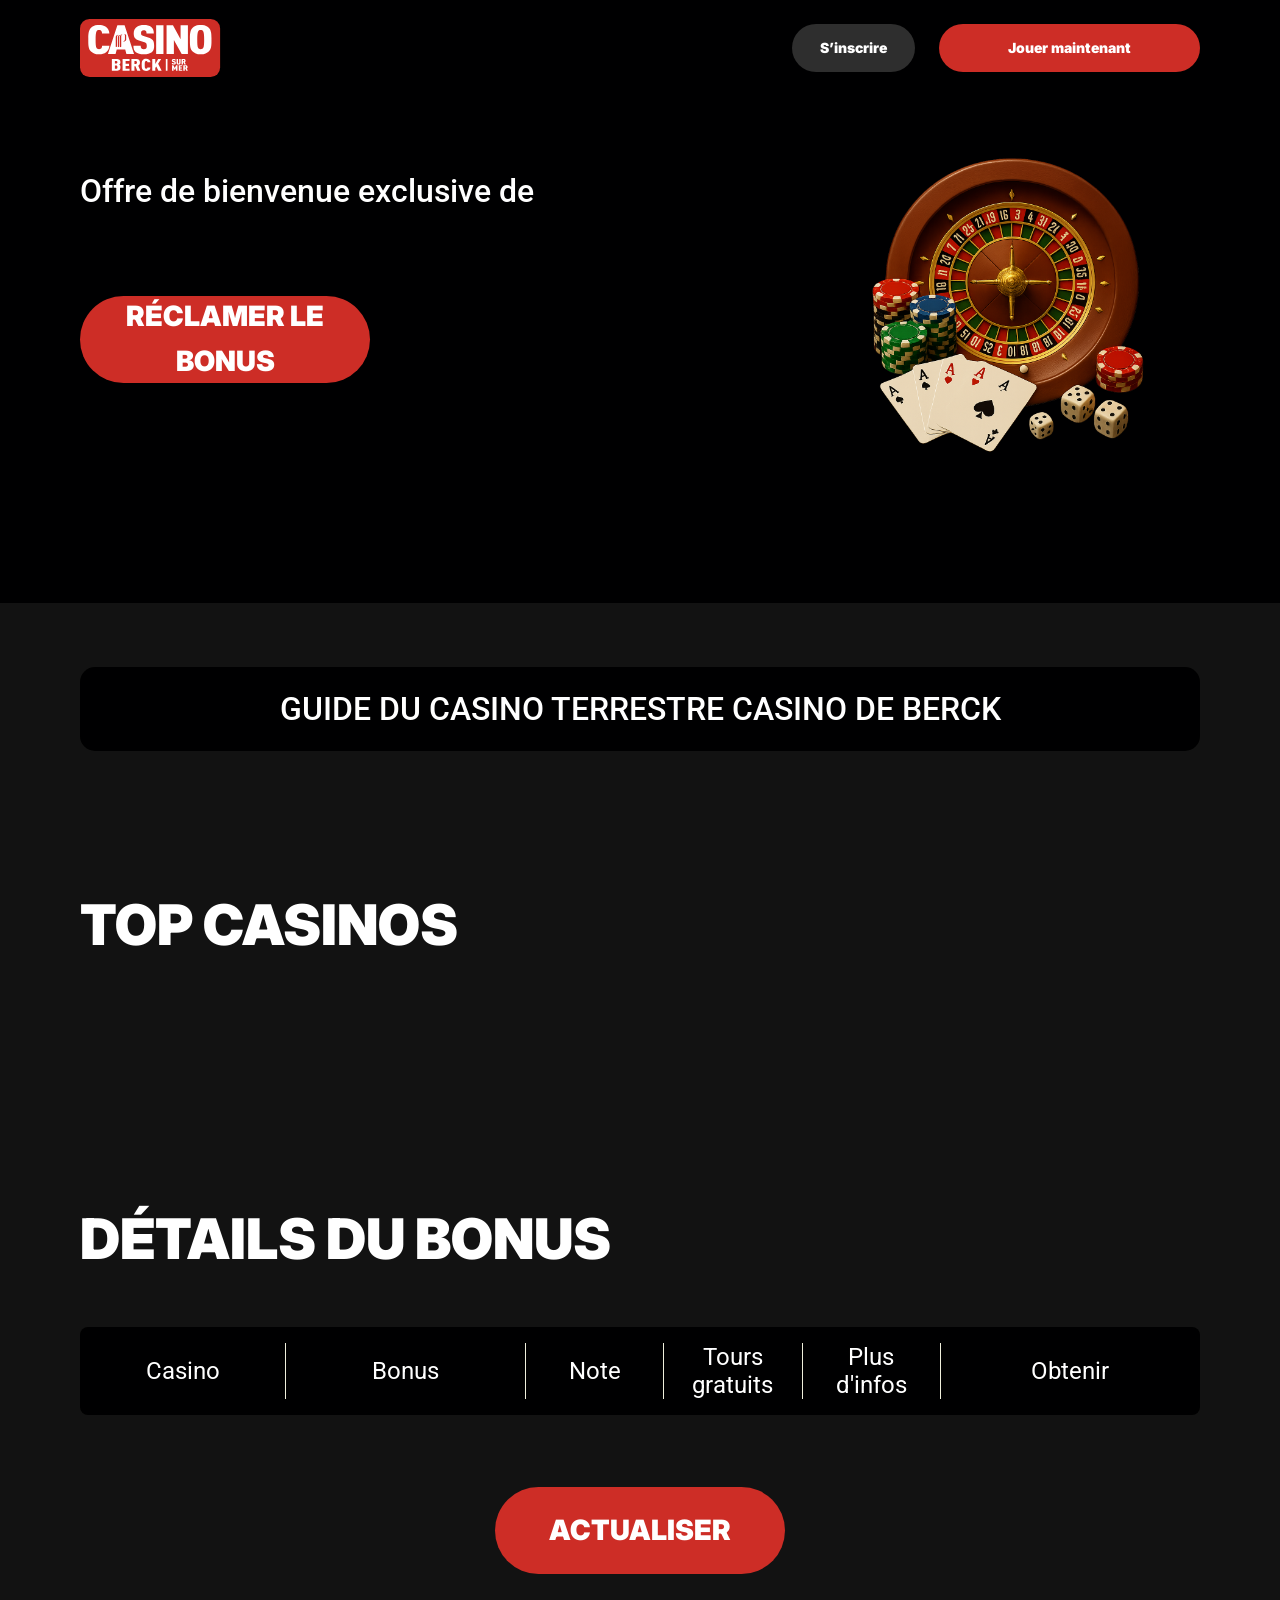
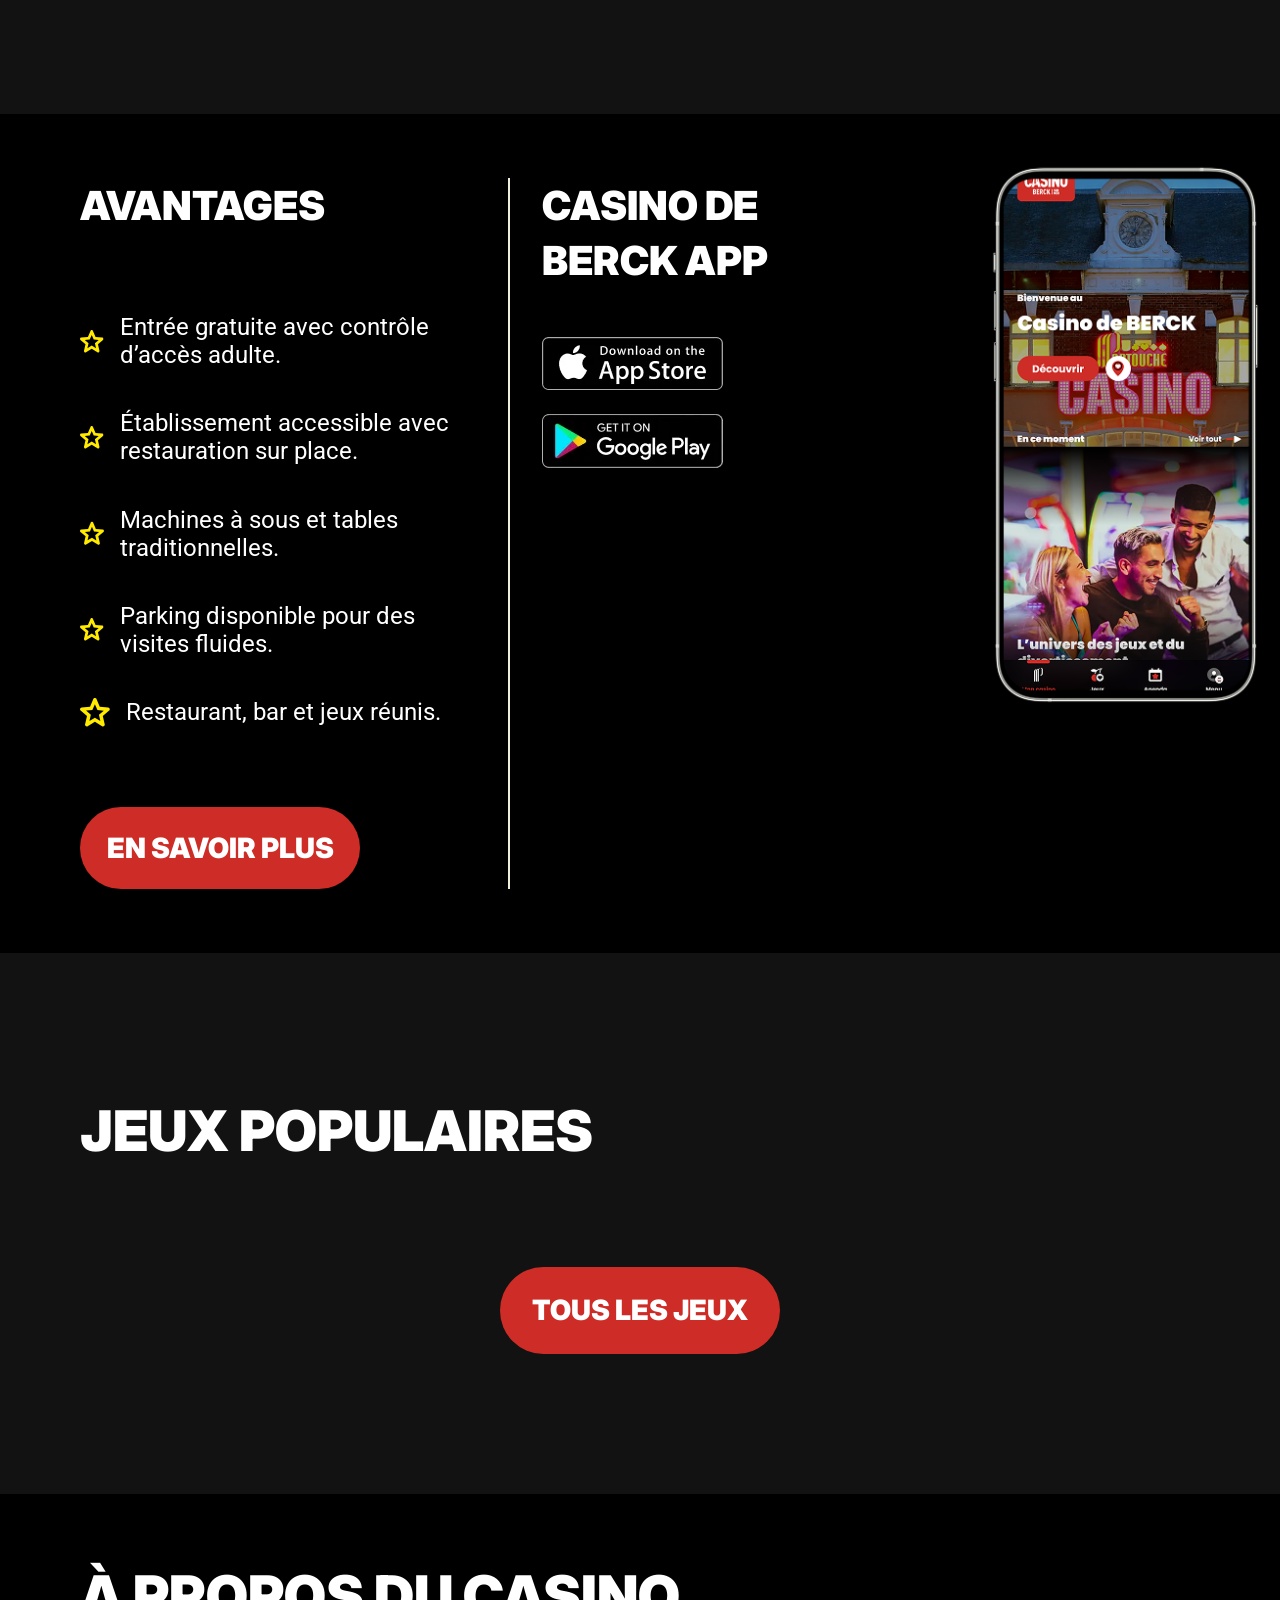
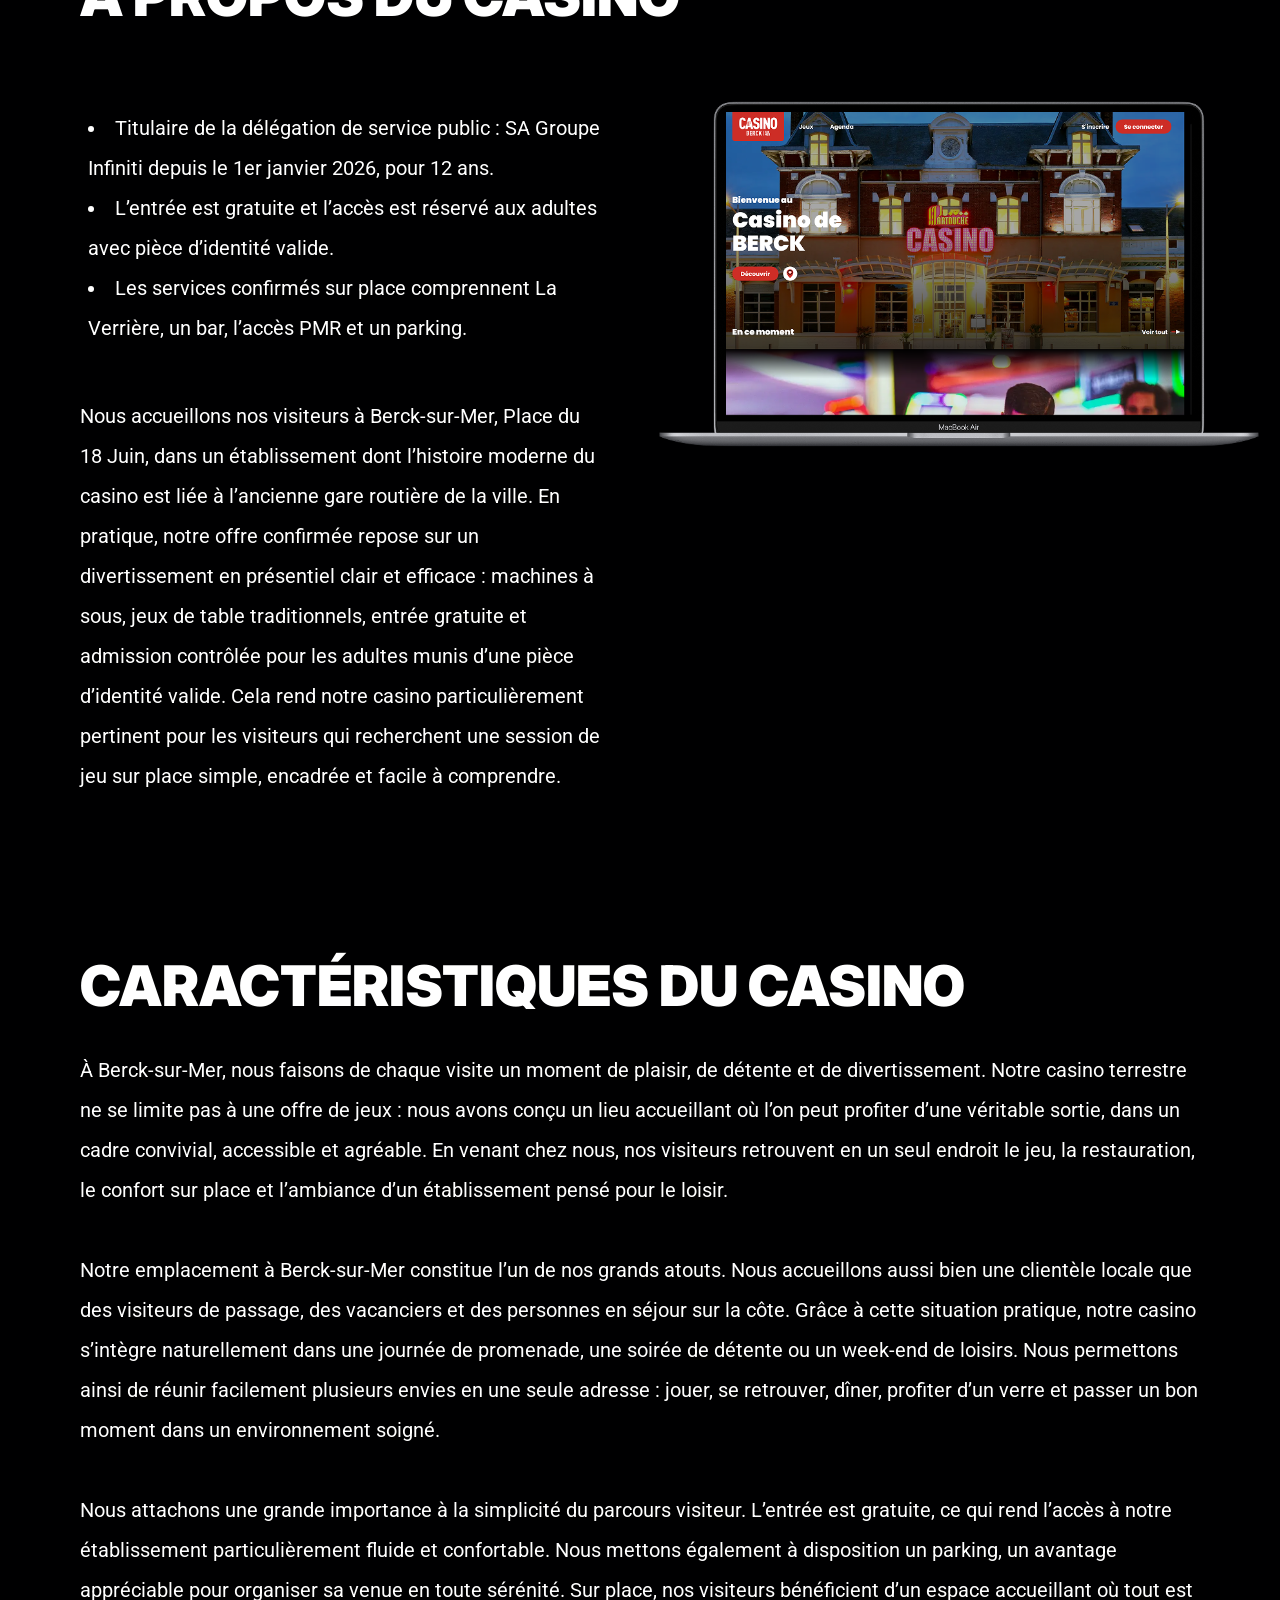
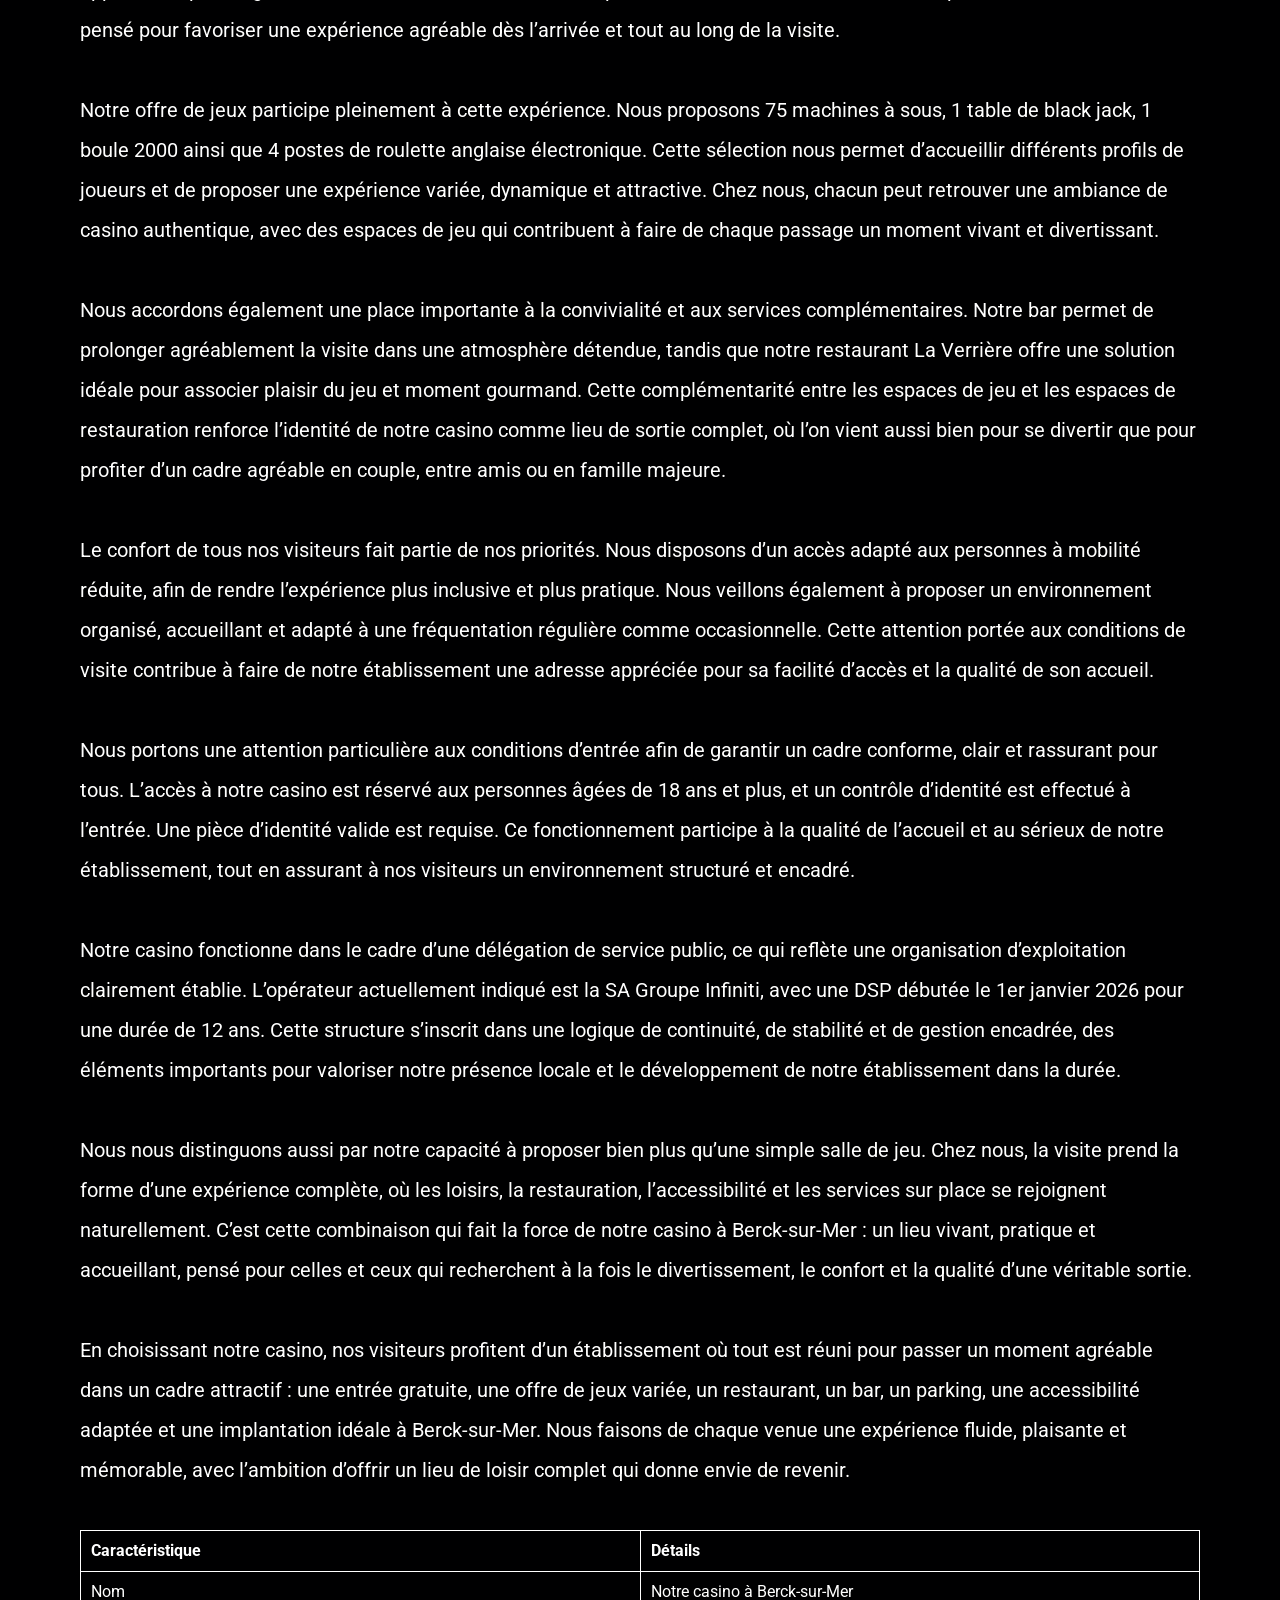
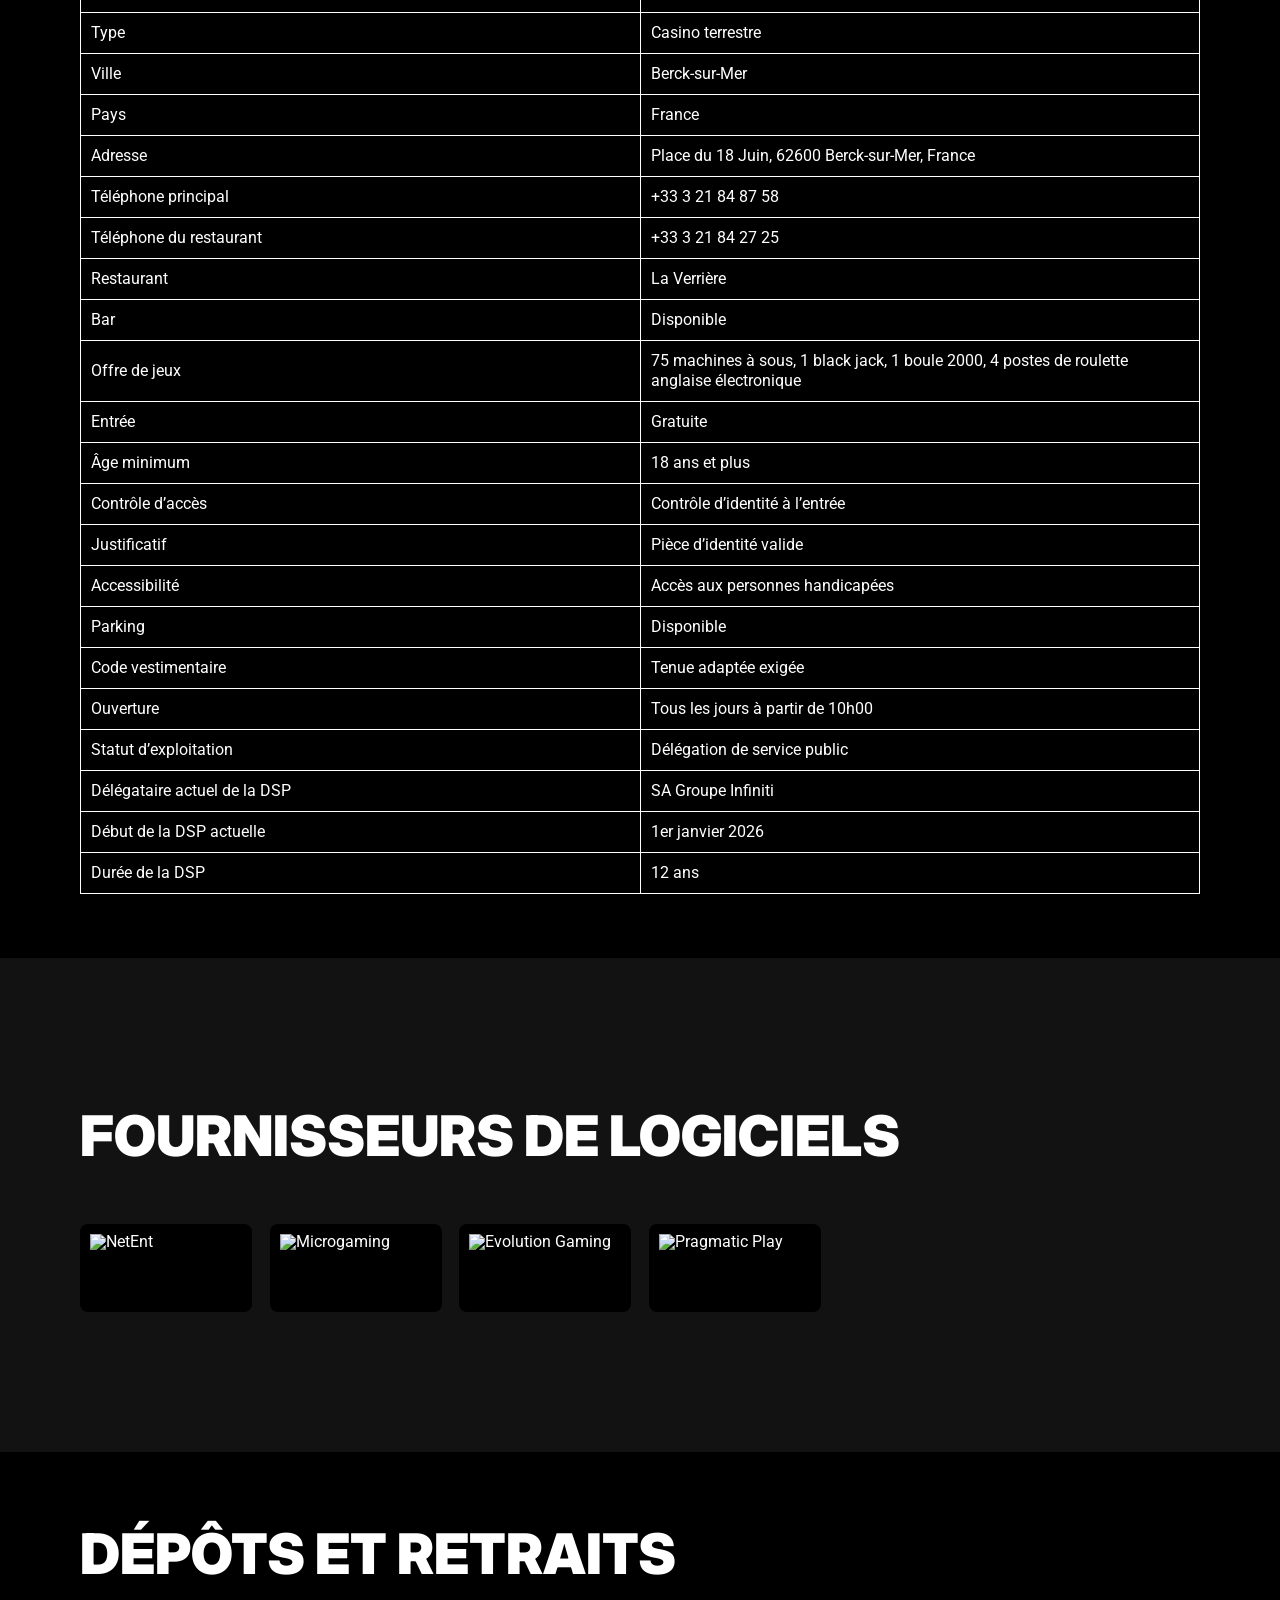
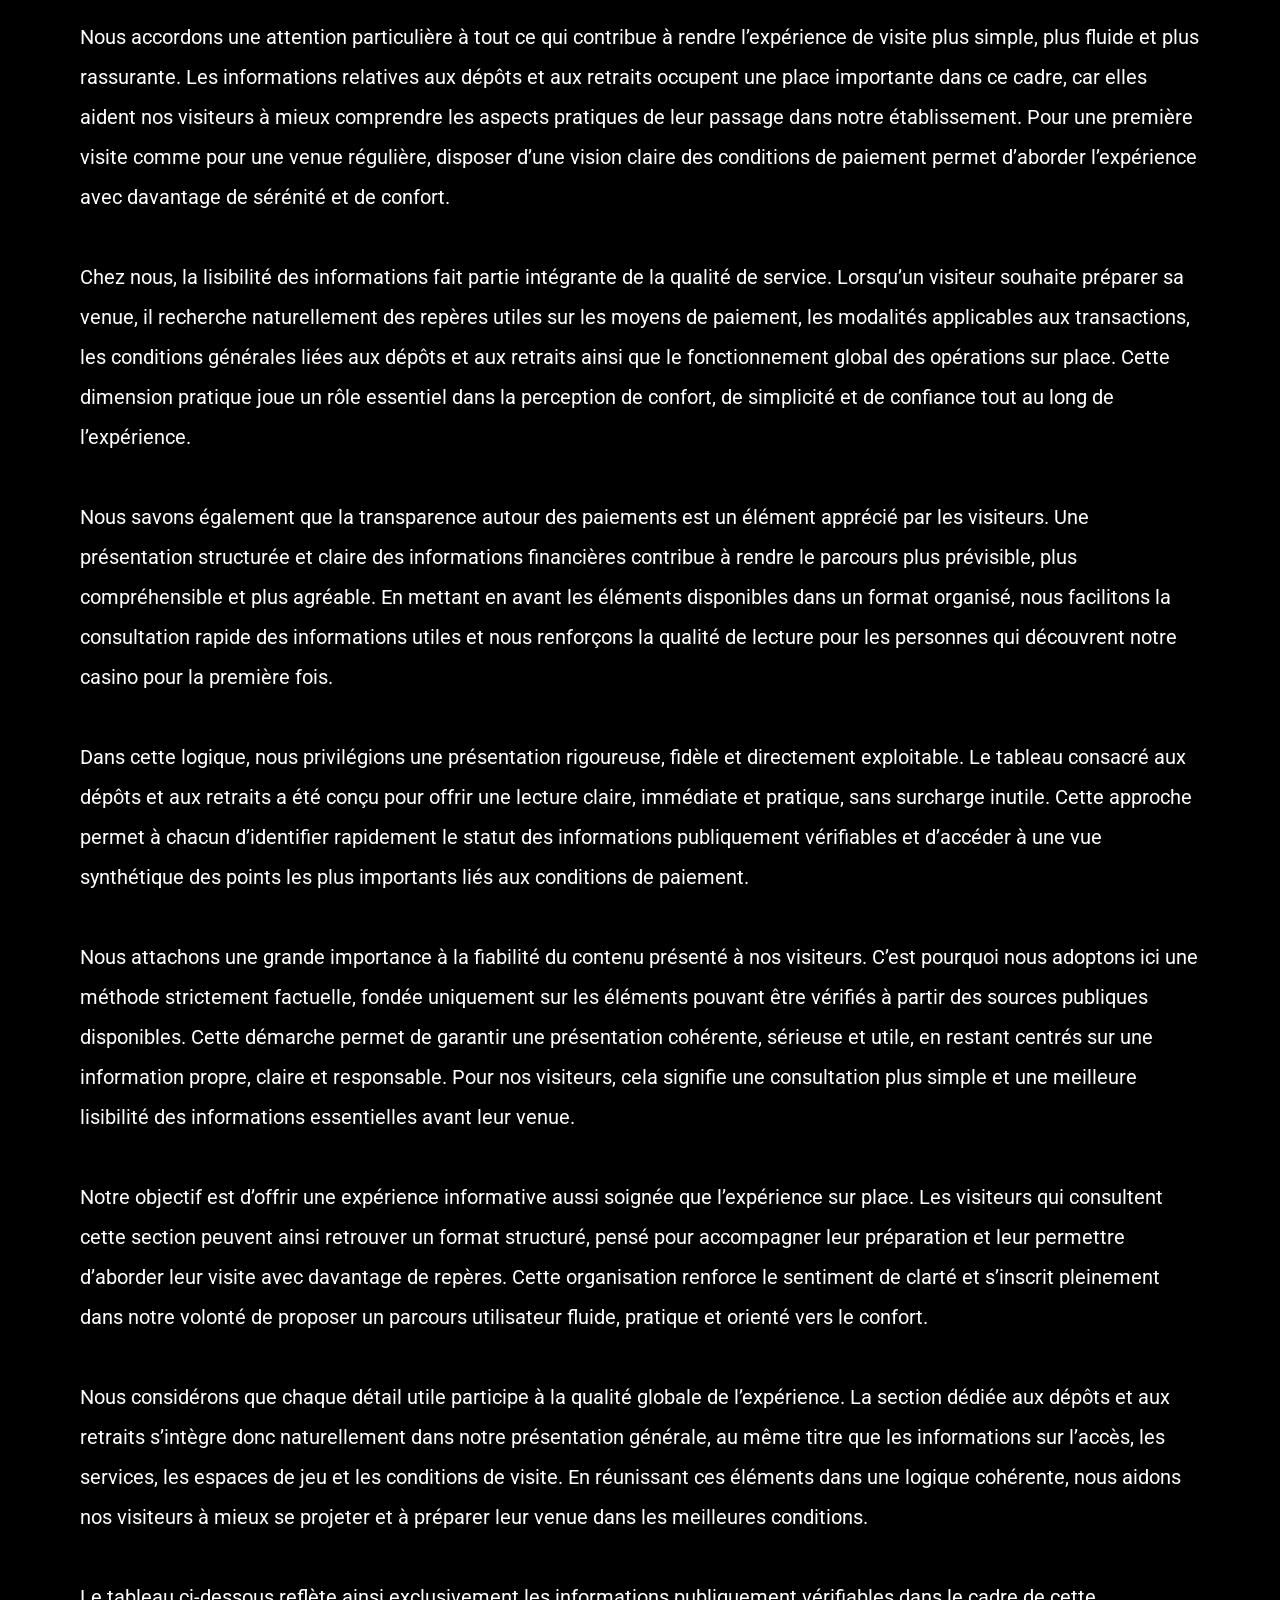
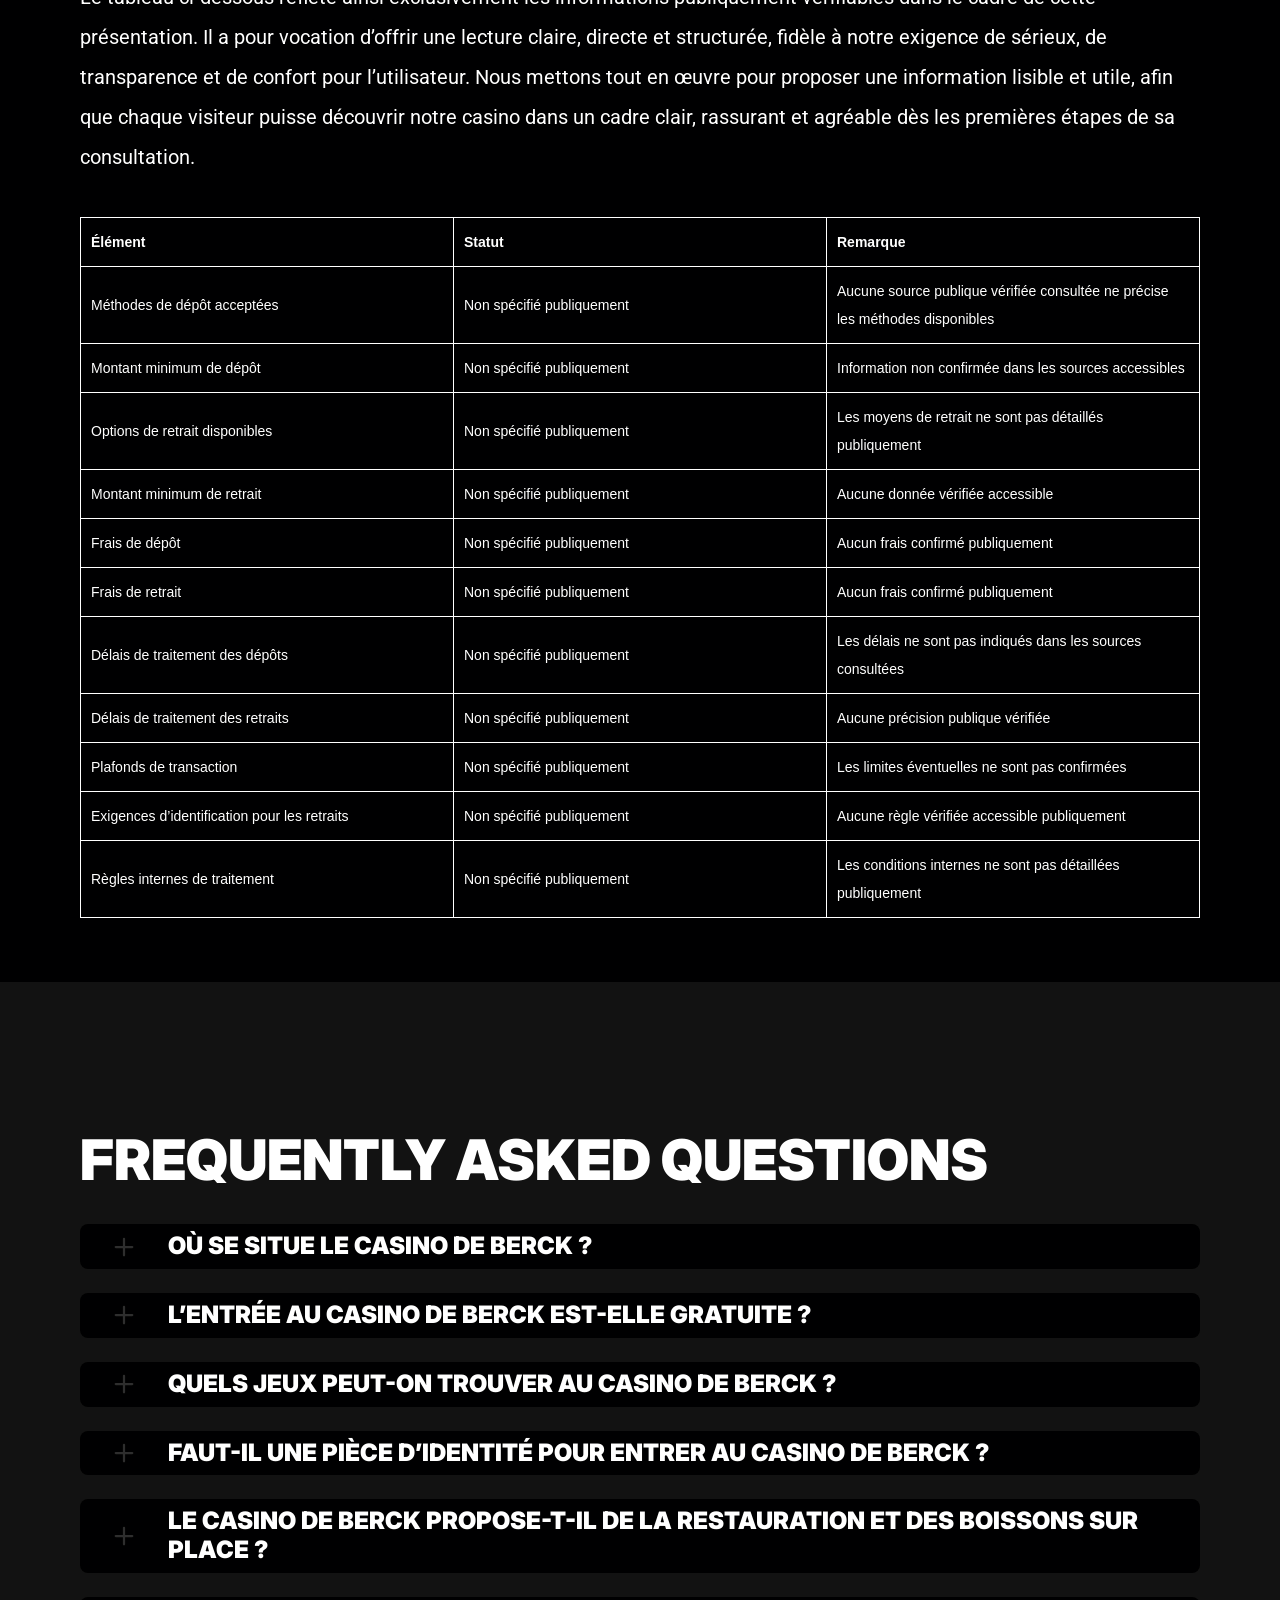
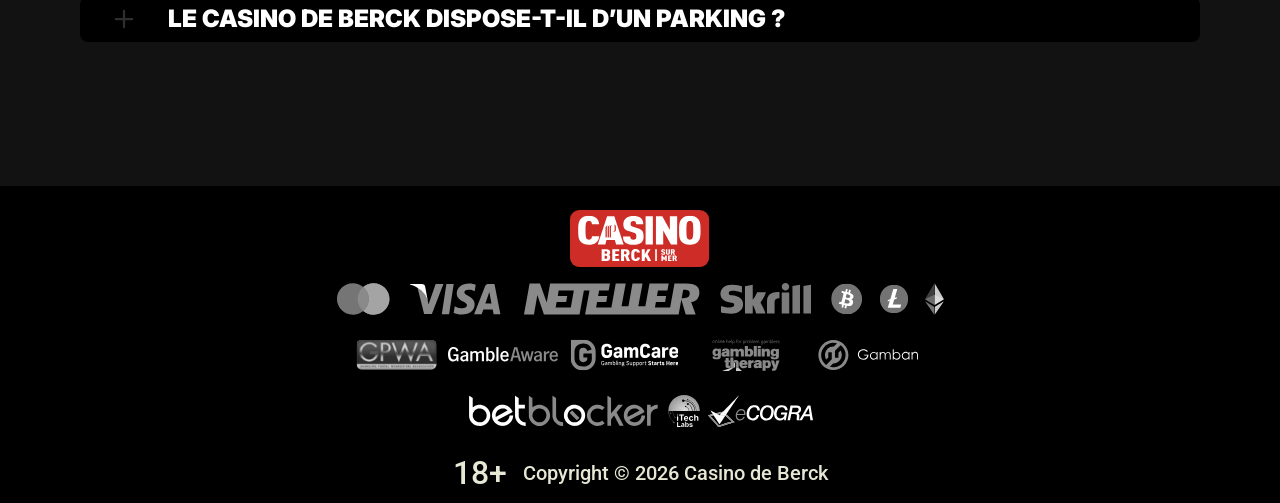
==== commit b47b1e27: "Site update" ====
--- a/index.html
+++ b/index.html
@@ -32,14 +32,14 @@
     <title>Casino de Berck : jeux, restauration et guide visiteur</title>
     <meta name="description"
           content="Paf Casino Sweden erbjuder snabba uttag, satsningsfria bonusar, ett brett urval av spel, säkra insättningar och uttag. Spela med komfort och säkerhet och glöm inte att hämta din bonus!">
-    <link rel="canonical" href="https://#casino-de-berck.com">
+    <link rel="canonical" href="https://casino-de-berck.com">
     <meta property="og:title" content="Casino de Berck : jeux, restauration et guide visiteur">
     <meta property="og:description"
           content="Paf Casino Sweden erbjuder snabba uttag, satsningsfria bonusar, ett brett urval av spel, säkra insättningar och uttag. Spela med komfort och säkerhet och glöm inte att hämta din bonus!">
-    <meta property="og:url" content="https://#casino-de-berck.com">
+    <meta property="og:url" content="https://casino-de-berck.com">
     <meta property="og:site_name" content="Casino de Berck : jeux, restauration et guide visiteur">
     <meta property="og:locale" content="fr-FR">
-    <meta property="og:image" content="https://paf-casino-online.com/images/og_image.webp">
+    <meta property="og:image" content="_assets/images/1776336565-main.svg">
     <meta property="og:image:width" content="1200">
     <meta property="og:image:height" content="630">
     <meta property="og:type" content="website">
@@ -48,7 +48,7 @@
     <meta name="twitter:title" content="Casino de Berck : jeux, restauration et guide visiteur">
     <meta name="twitter:description"
           content="Paf Casino Sweden erbjuder snabba uttag, satsningsfria bonusar, ett brett urval av spel, säkra insättningar och uttag. Spela med komfort och säkerhet och glöm inte att hämta din bonus!">
-    <meta name="twitter:image" content="https://paf-casino-online.com/images/og_image.webp">
+    <meta name="twitter:image" content="_assets/images/1776336565-main.svg">
     <meta name="twitter:image:width" content="1200">
     <meta name="twitter:image:height" content="630">
     <link rel="icon" href="_assets/images/1776180362-favicon.svg" type="image/x-icon" sizes="16x16">
@@ -59,8 +59,8 @@
 
     <link rel="preload" href="_assets/images/1776181128-main.svg" as="image" fetchpriority="high">
 
-    <link rel="alternate" hreflang="x-default" href="https://#casino-de-berck.com" />
-    <link rel="alternate" hreflang="fr" href="https://#casino-de-berck.com" />
+    <link rel="alternate" hreflang="x-default" href="https://casino-de-berck.com" />
+    <link rel="alternate" hreflang="fr" href="https://casino-de-berck.com" />
 </head>
 
 <body>
@@ -147,7 +147,7 @@
 <div class="wrapper">
     <header class="header" id="top">
         <div class="headerBlock">
-            <div class="headerLogoContainer"><a href="https://#casino-de-berck.com" aria-label="Main page"><img class="header__logo logo"
+            <div class="headerLogoContainer"><a href="https://casino-de-berck.com" aria-label="Main page"><img class="header__logo logo"
                                                                                                      src="_assets/images/1776179926-logo.svg" alt="Casino de Berck" /></a></div>
             <ul class="nav__list">
                 <li class="nav__item"><a class="nav__link" target="_blank" href="casino.html?id=example-offer-id"
@@ -718,7 +718,7 @@
 <footer class="footer">
     <div class="footerContainer">
         <div class="footerTop">
-            <div class="footerLogoContainer"><a href="https://#casino-de-berck.com" aria-label="Main page"><img class="footer__logo"
+            <div class="footerLogoContainer"><a href="https://casino-de-berck.com" aria-label="Main page"><img class="footer__logo"
                                                                                                      src="_assets/images/1776179963-logo.svg" alt="" width="140"
                                                                                                      height="48" /></a></div>
             <div class="footerPay">
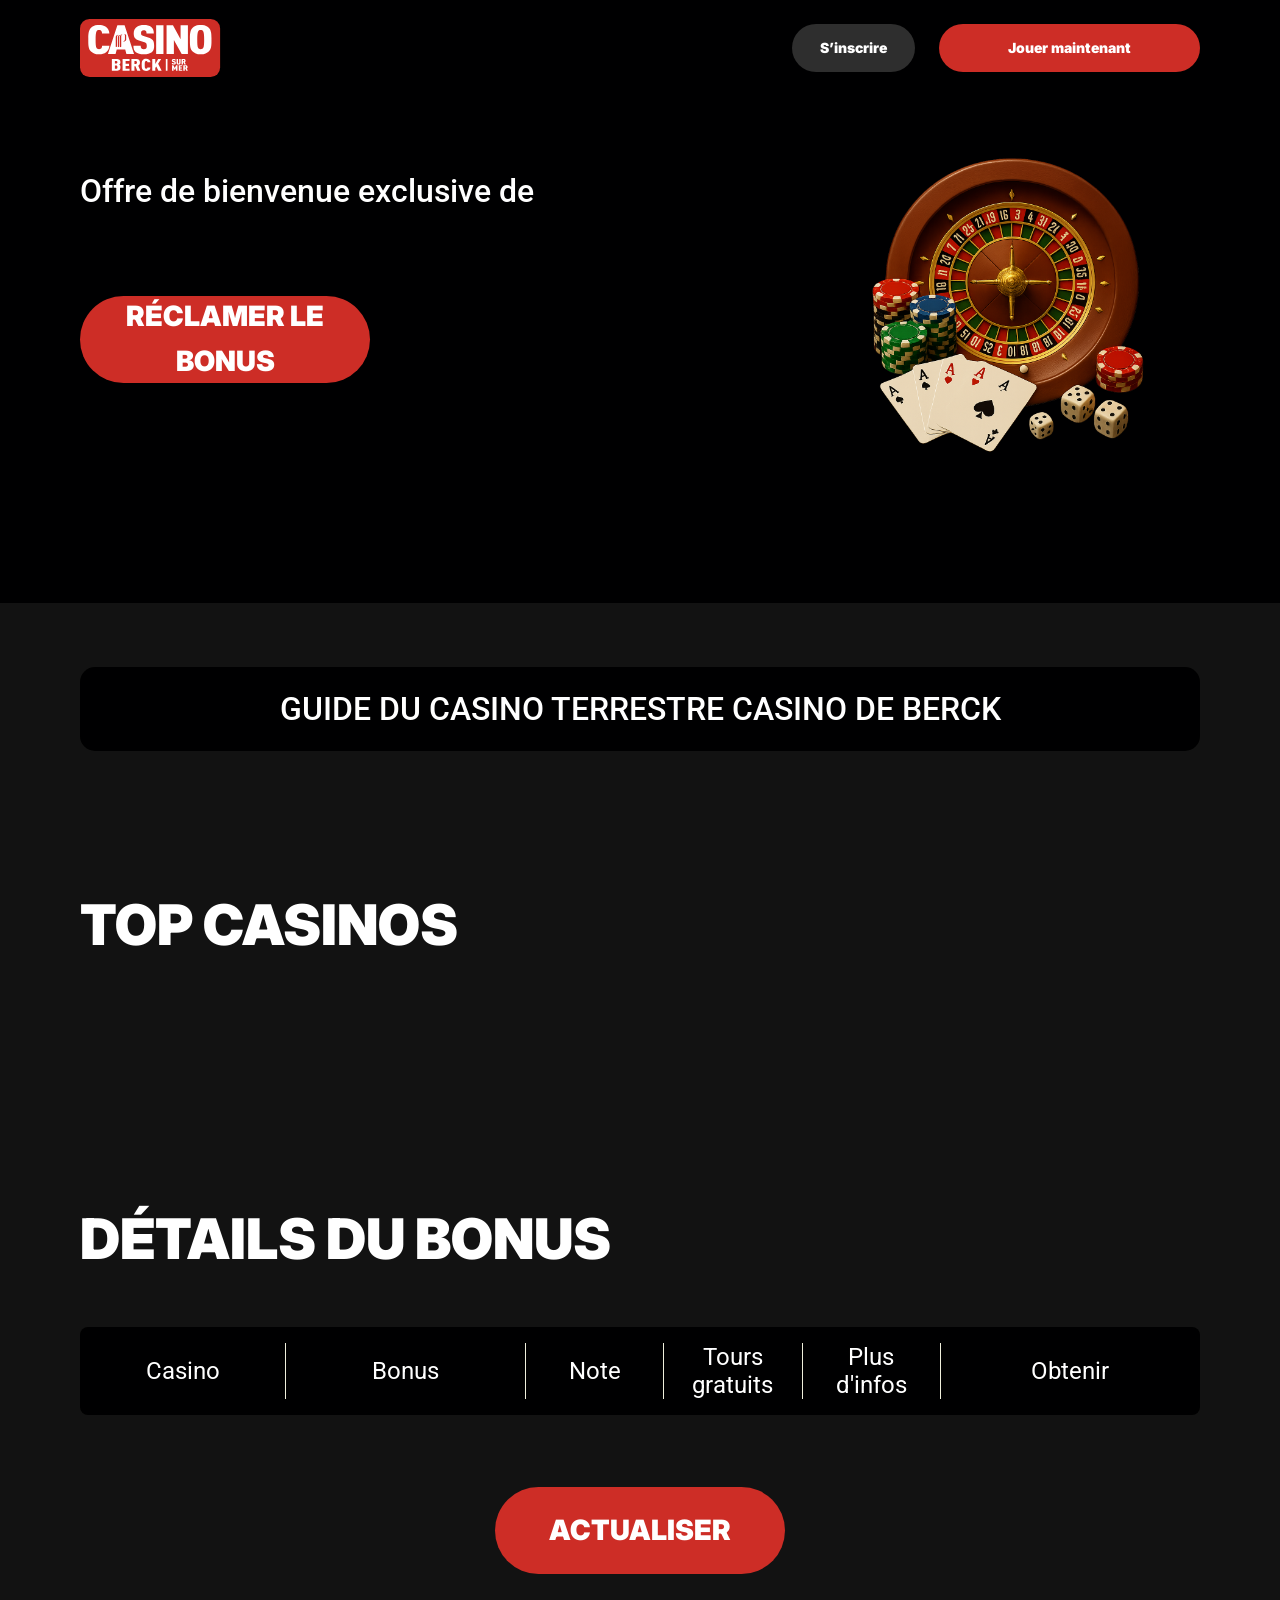
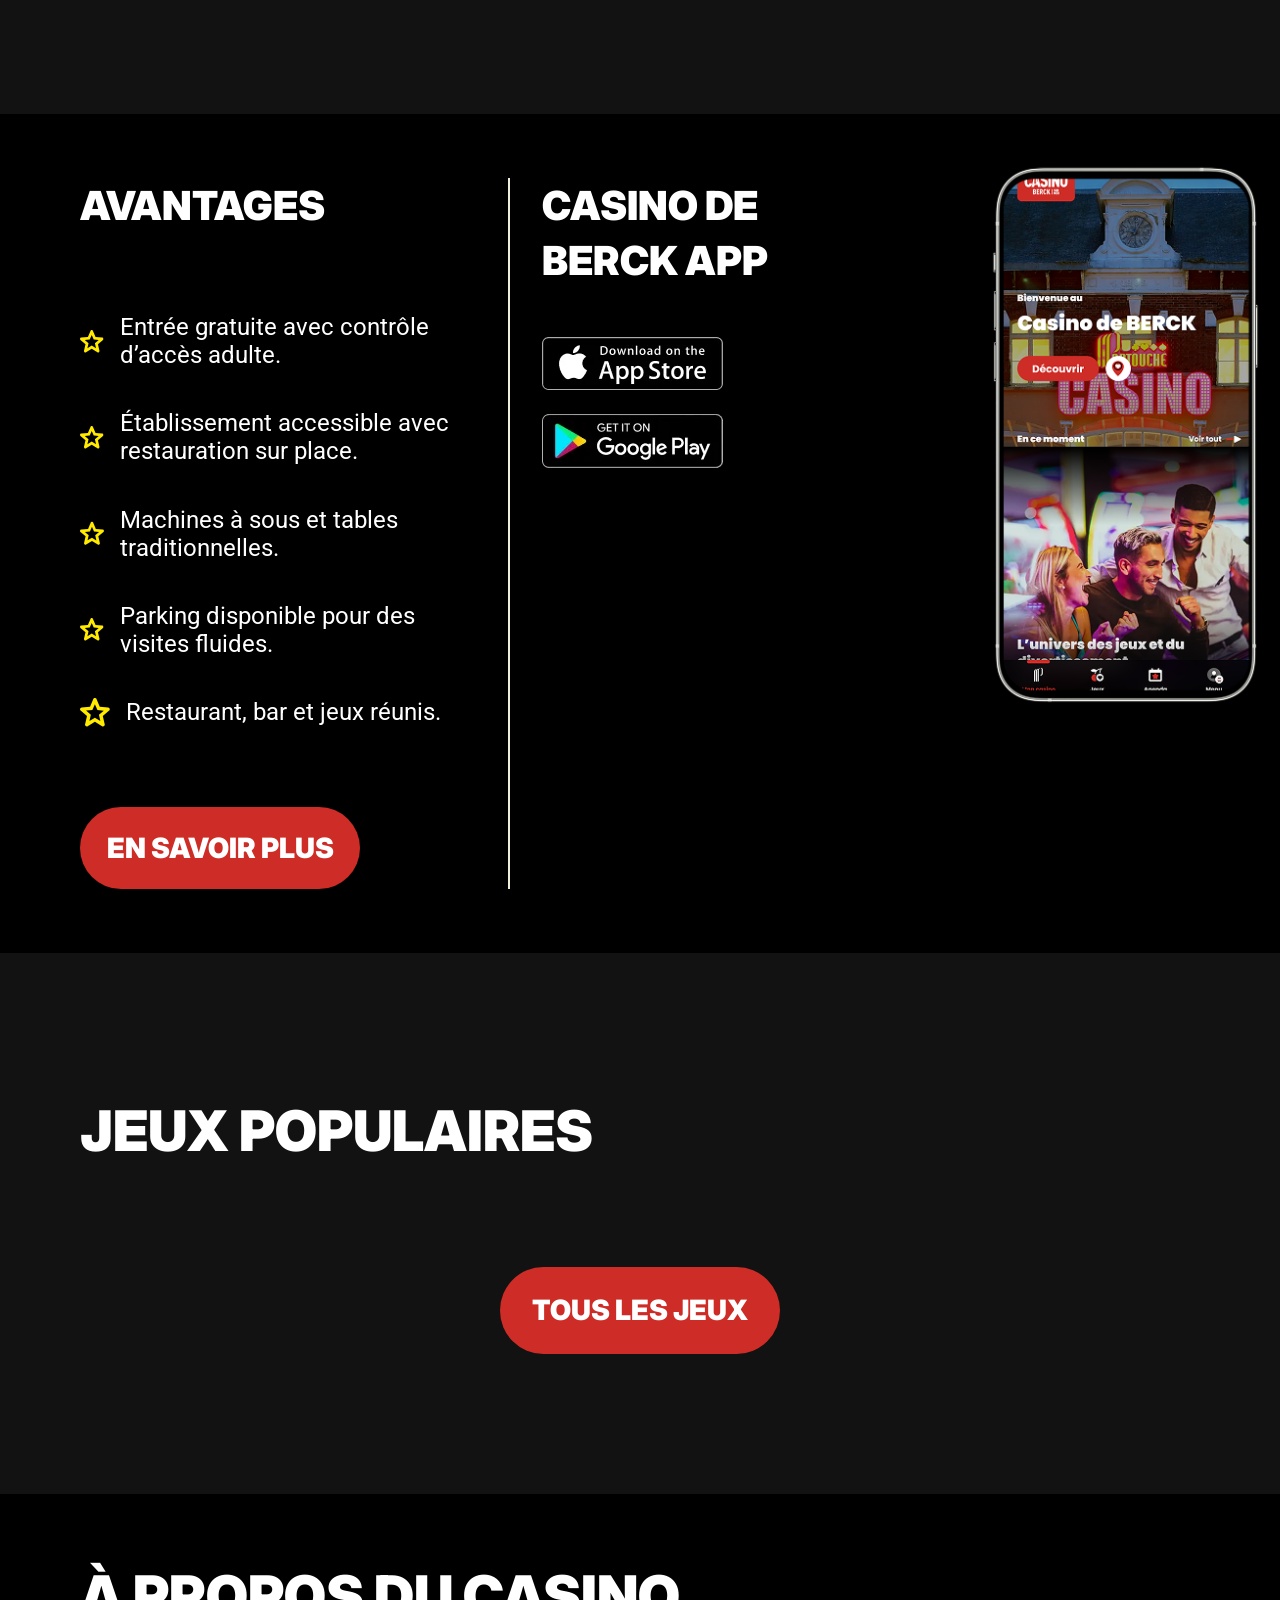
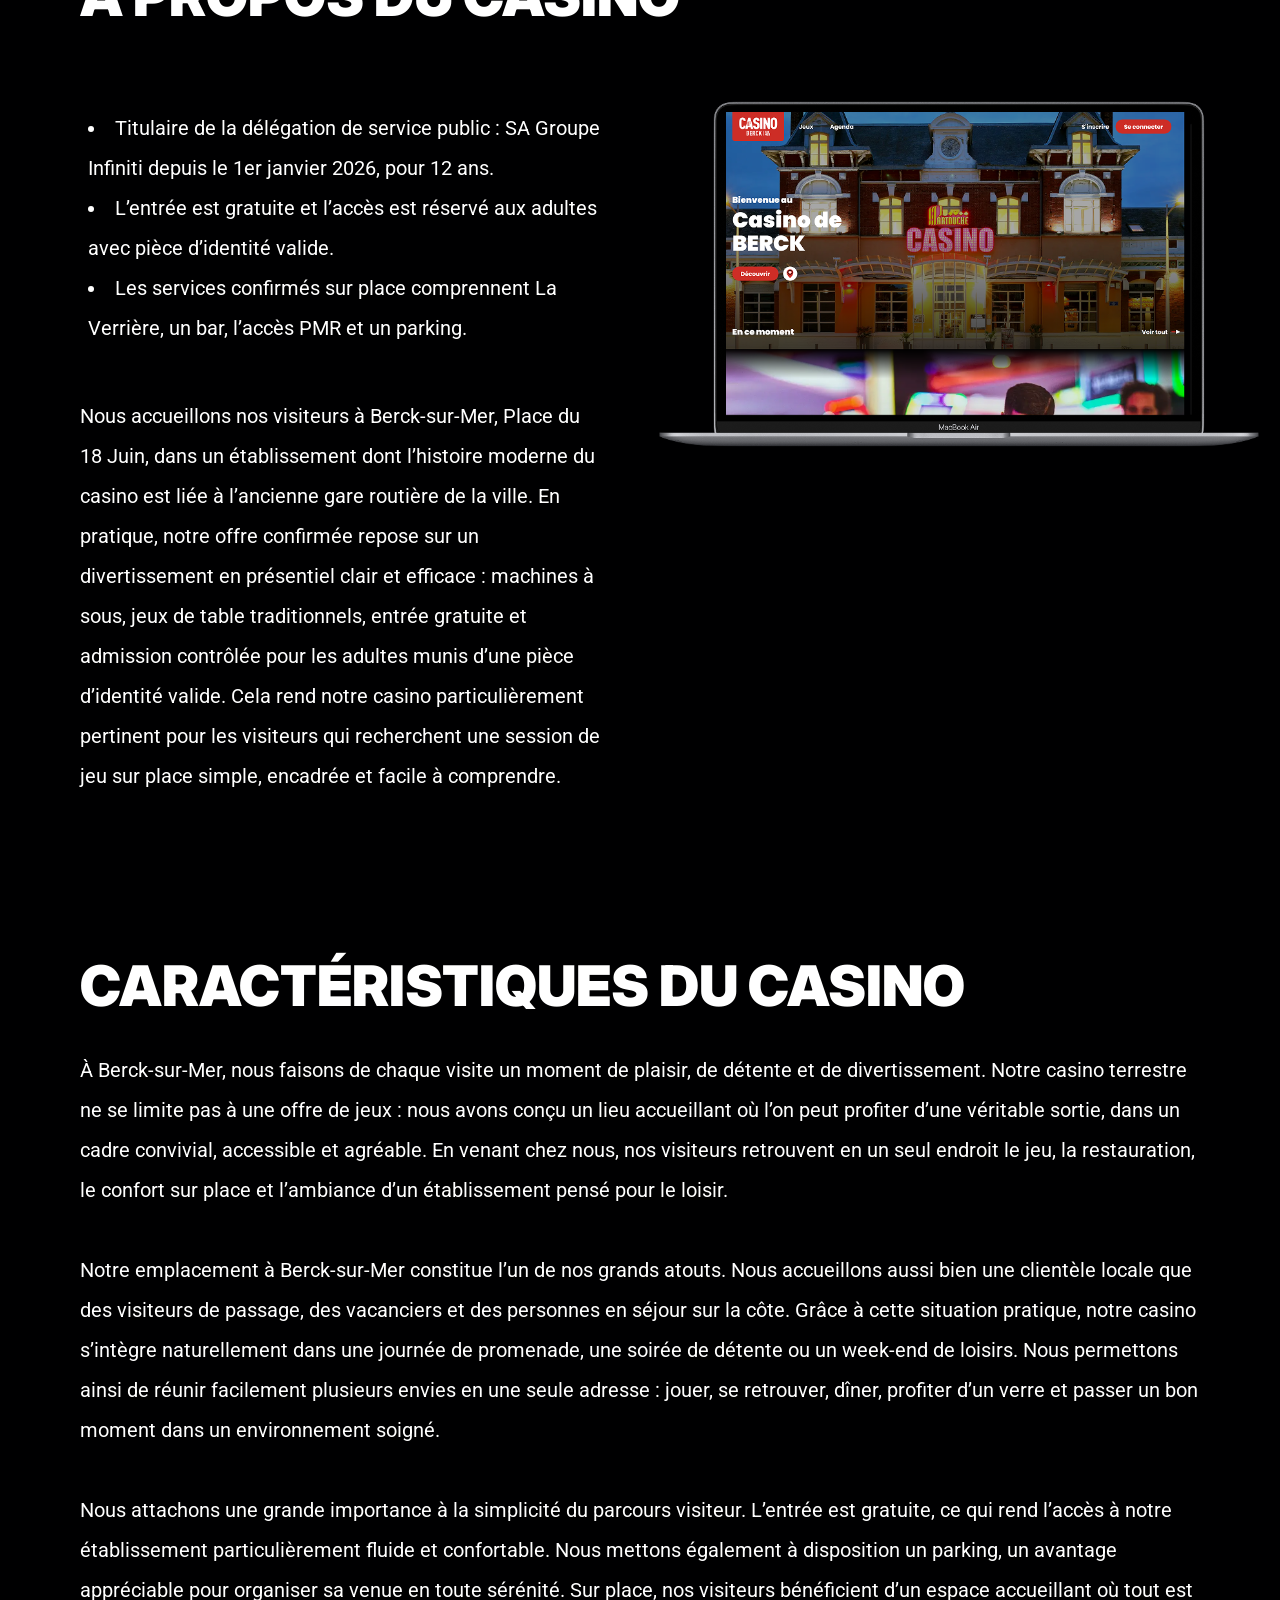
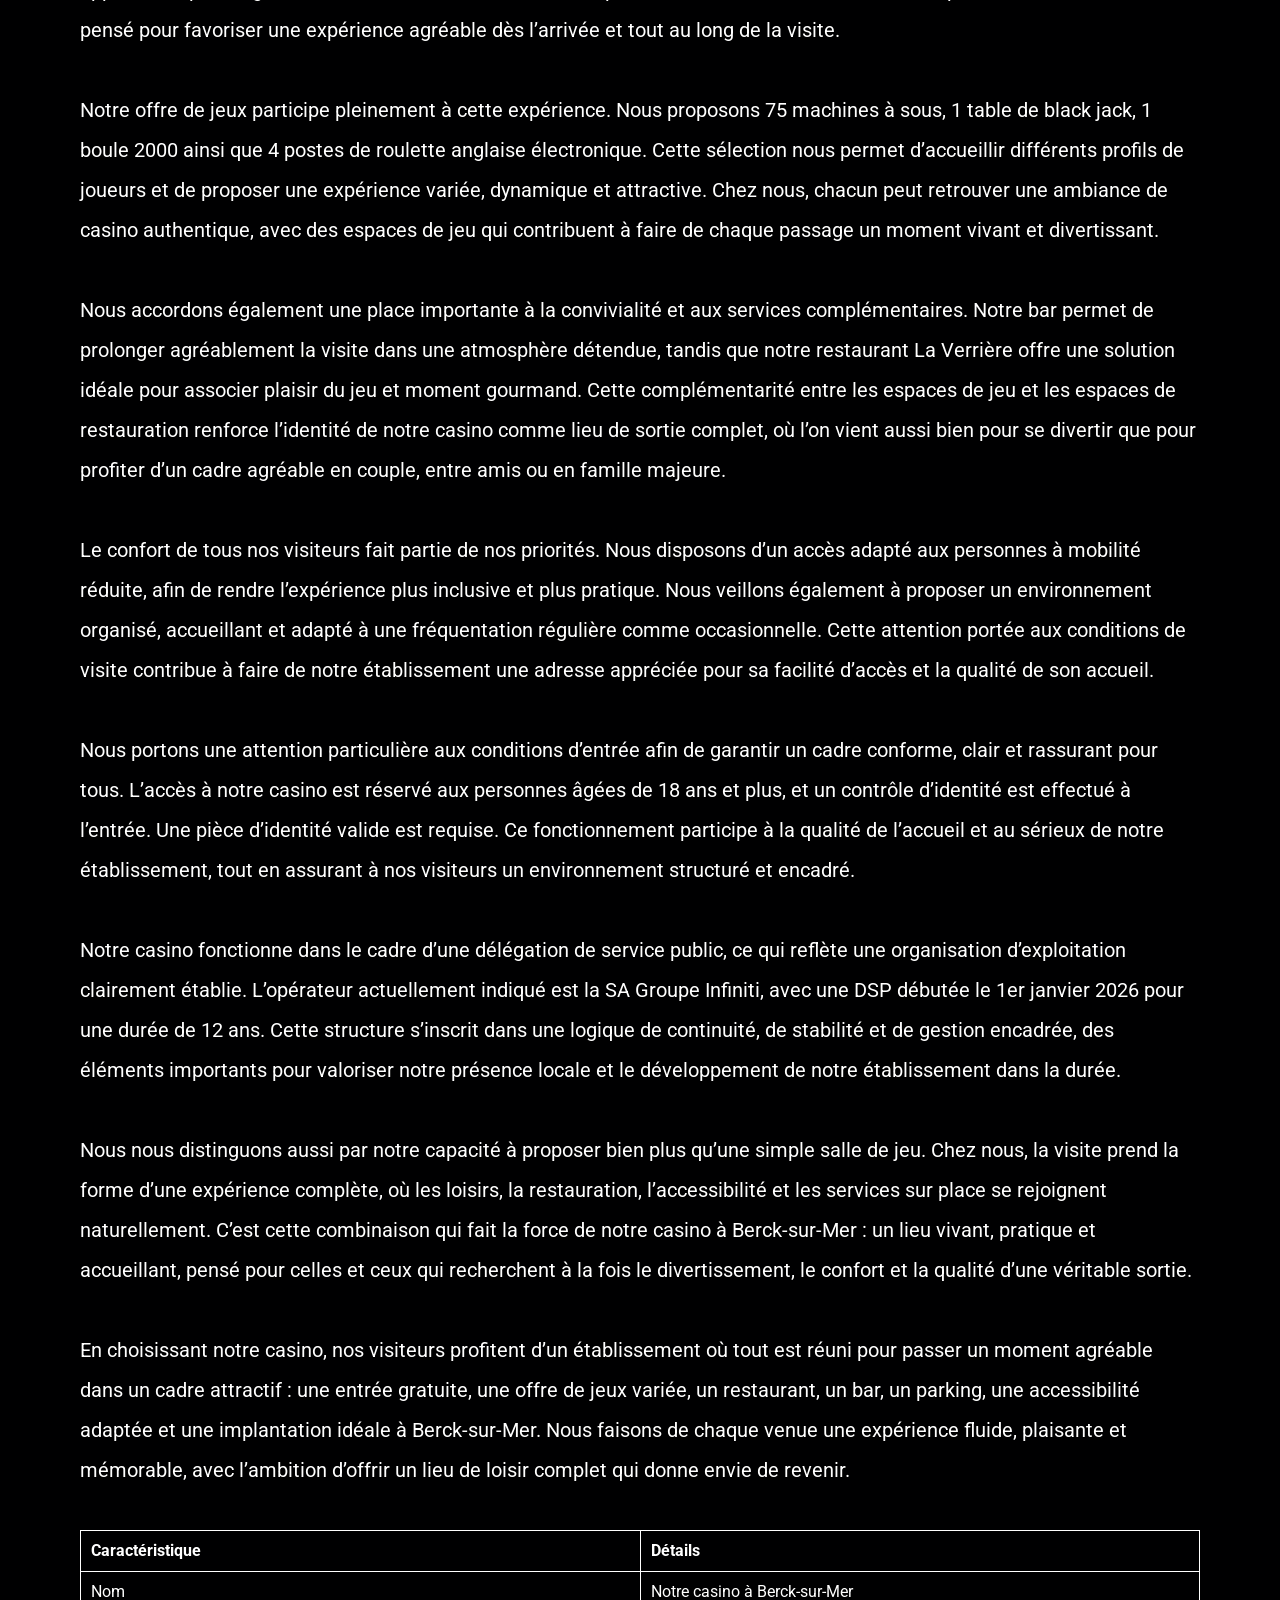
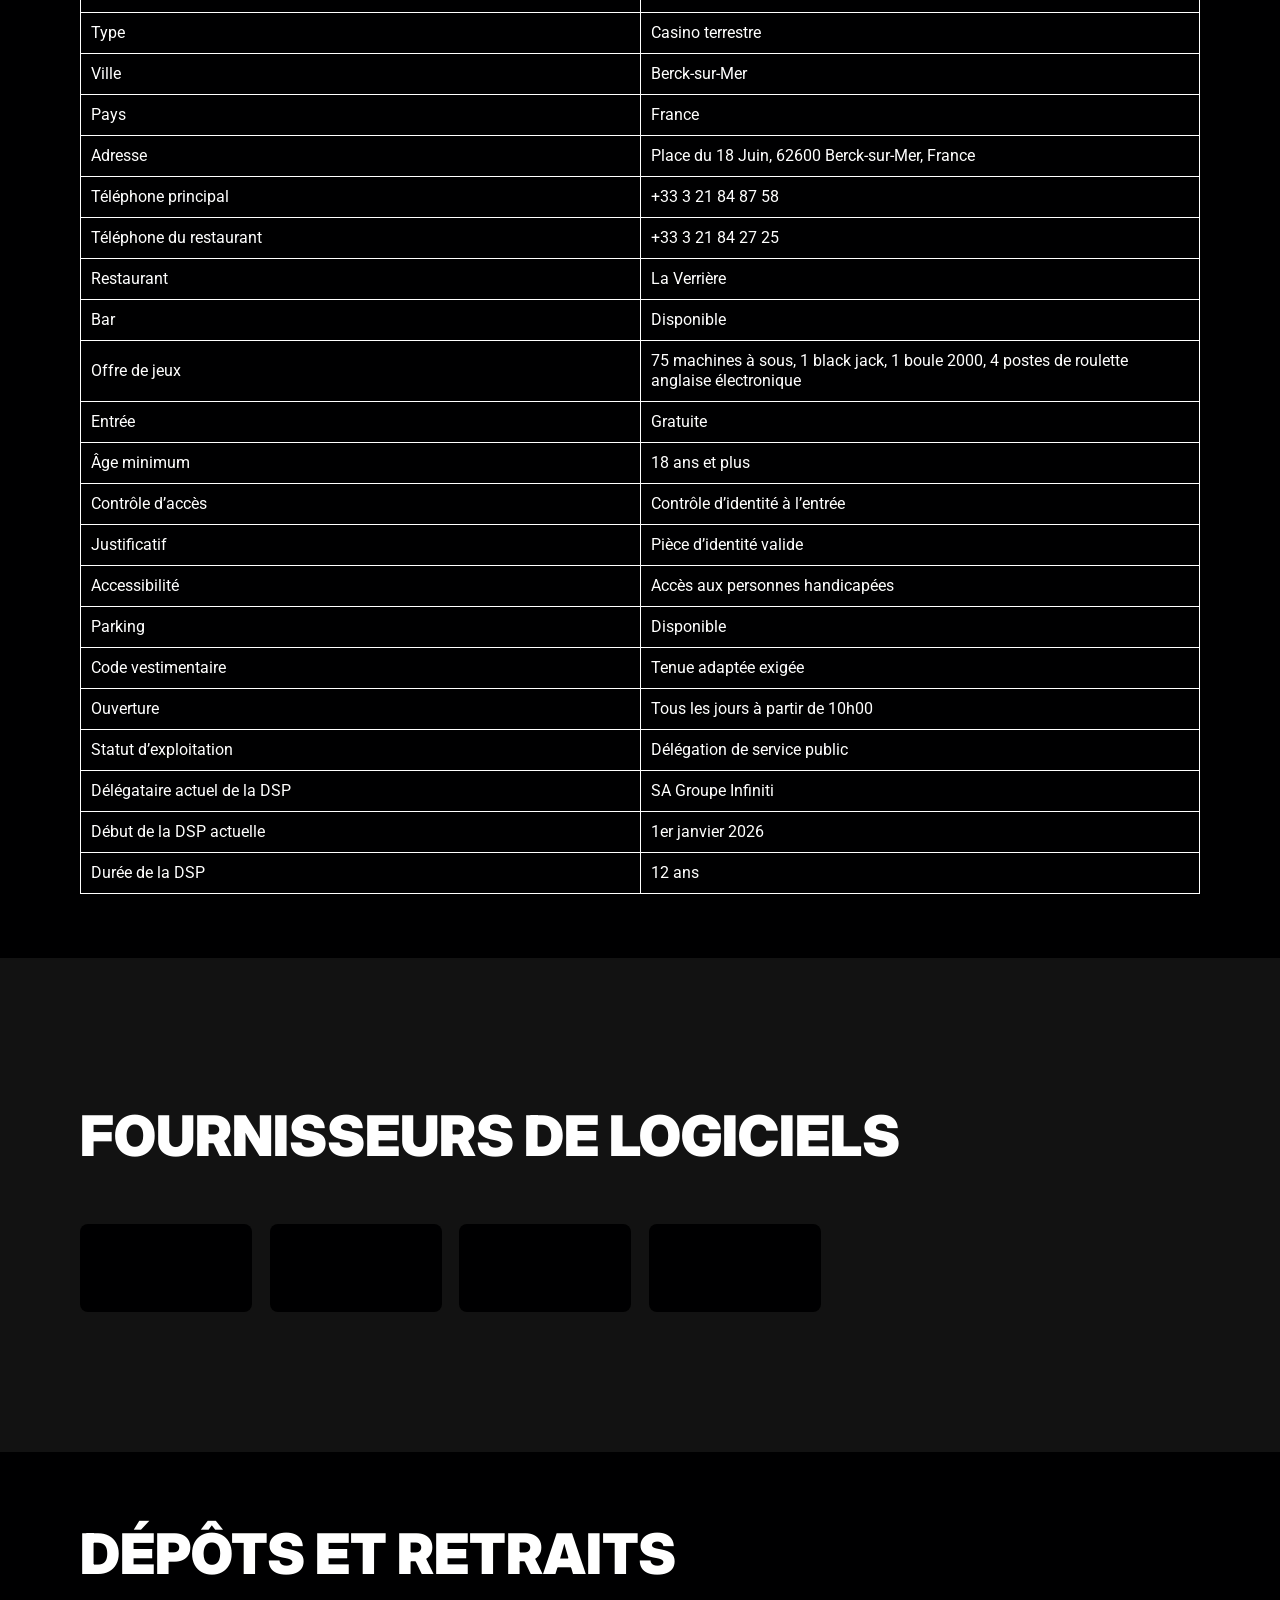
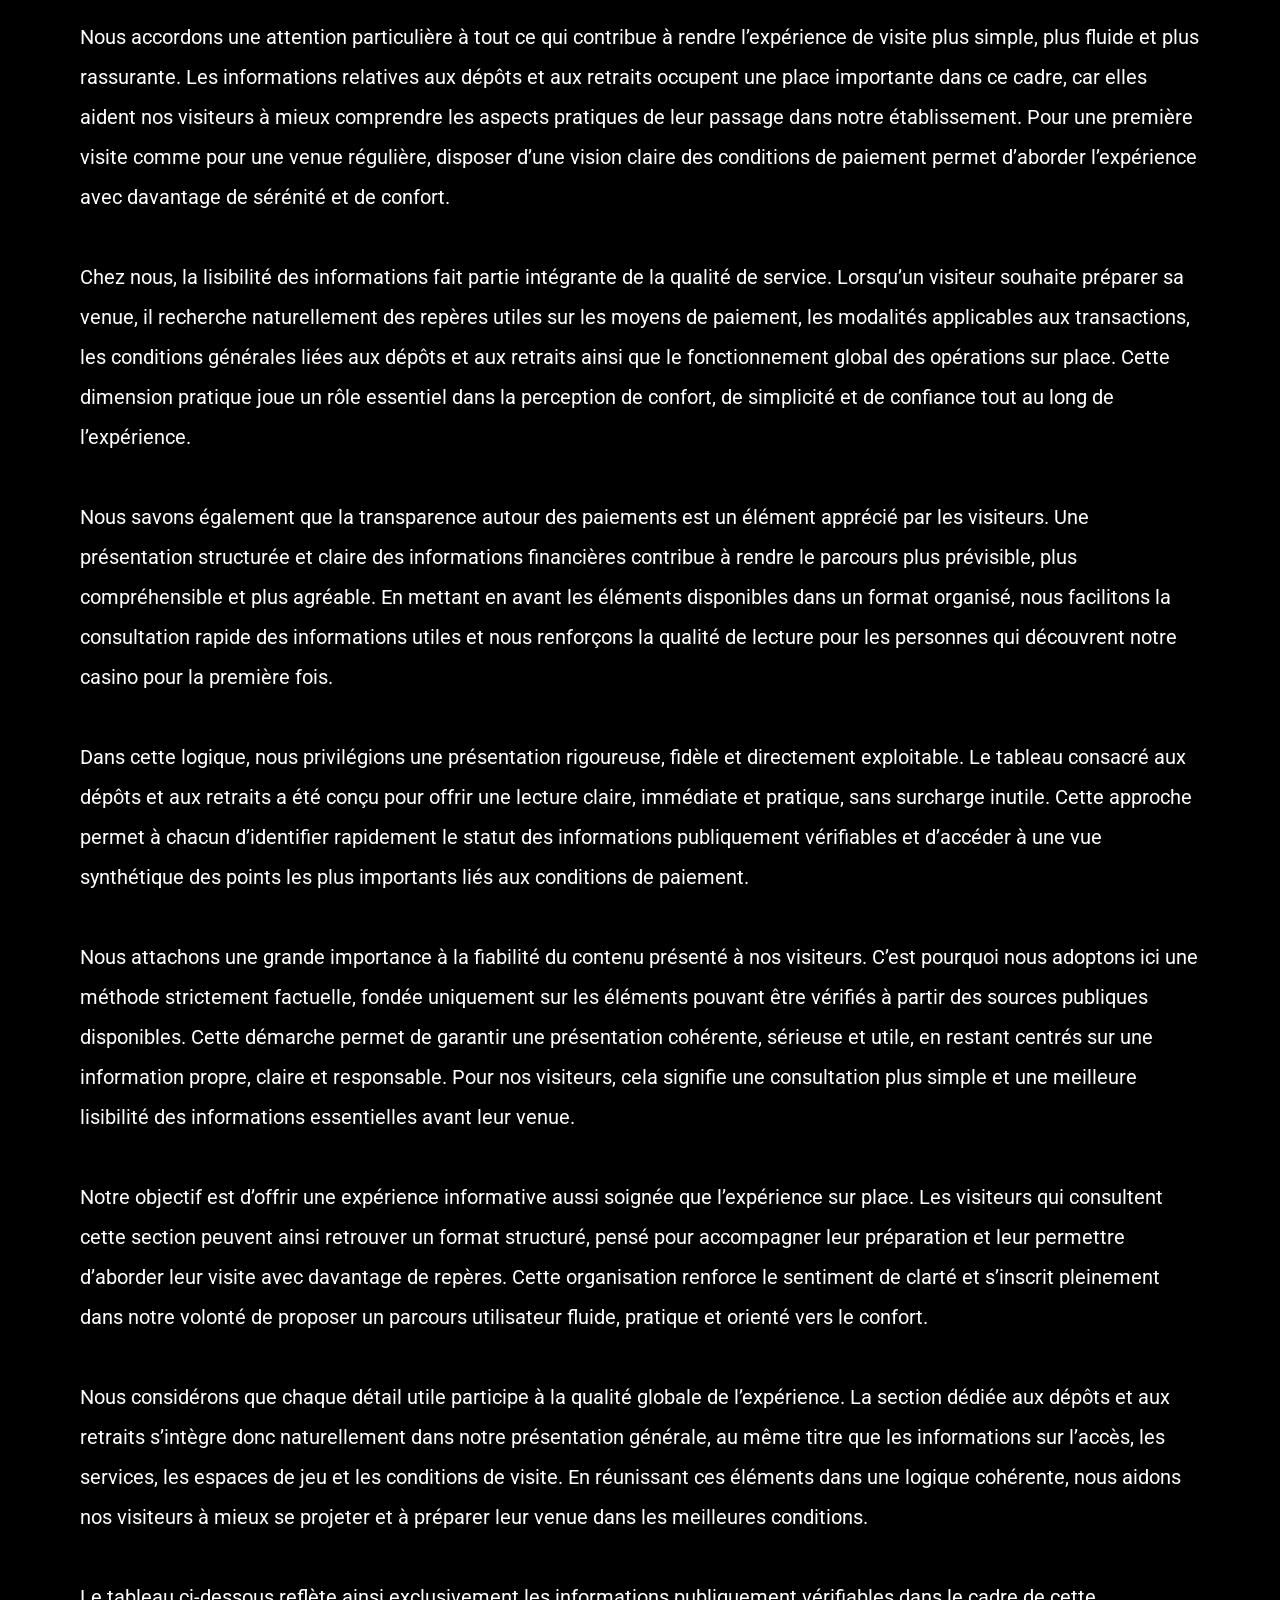
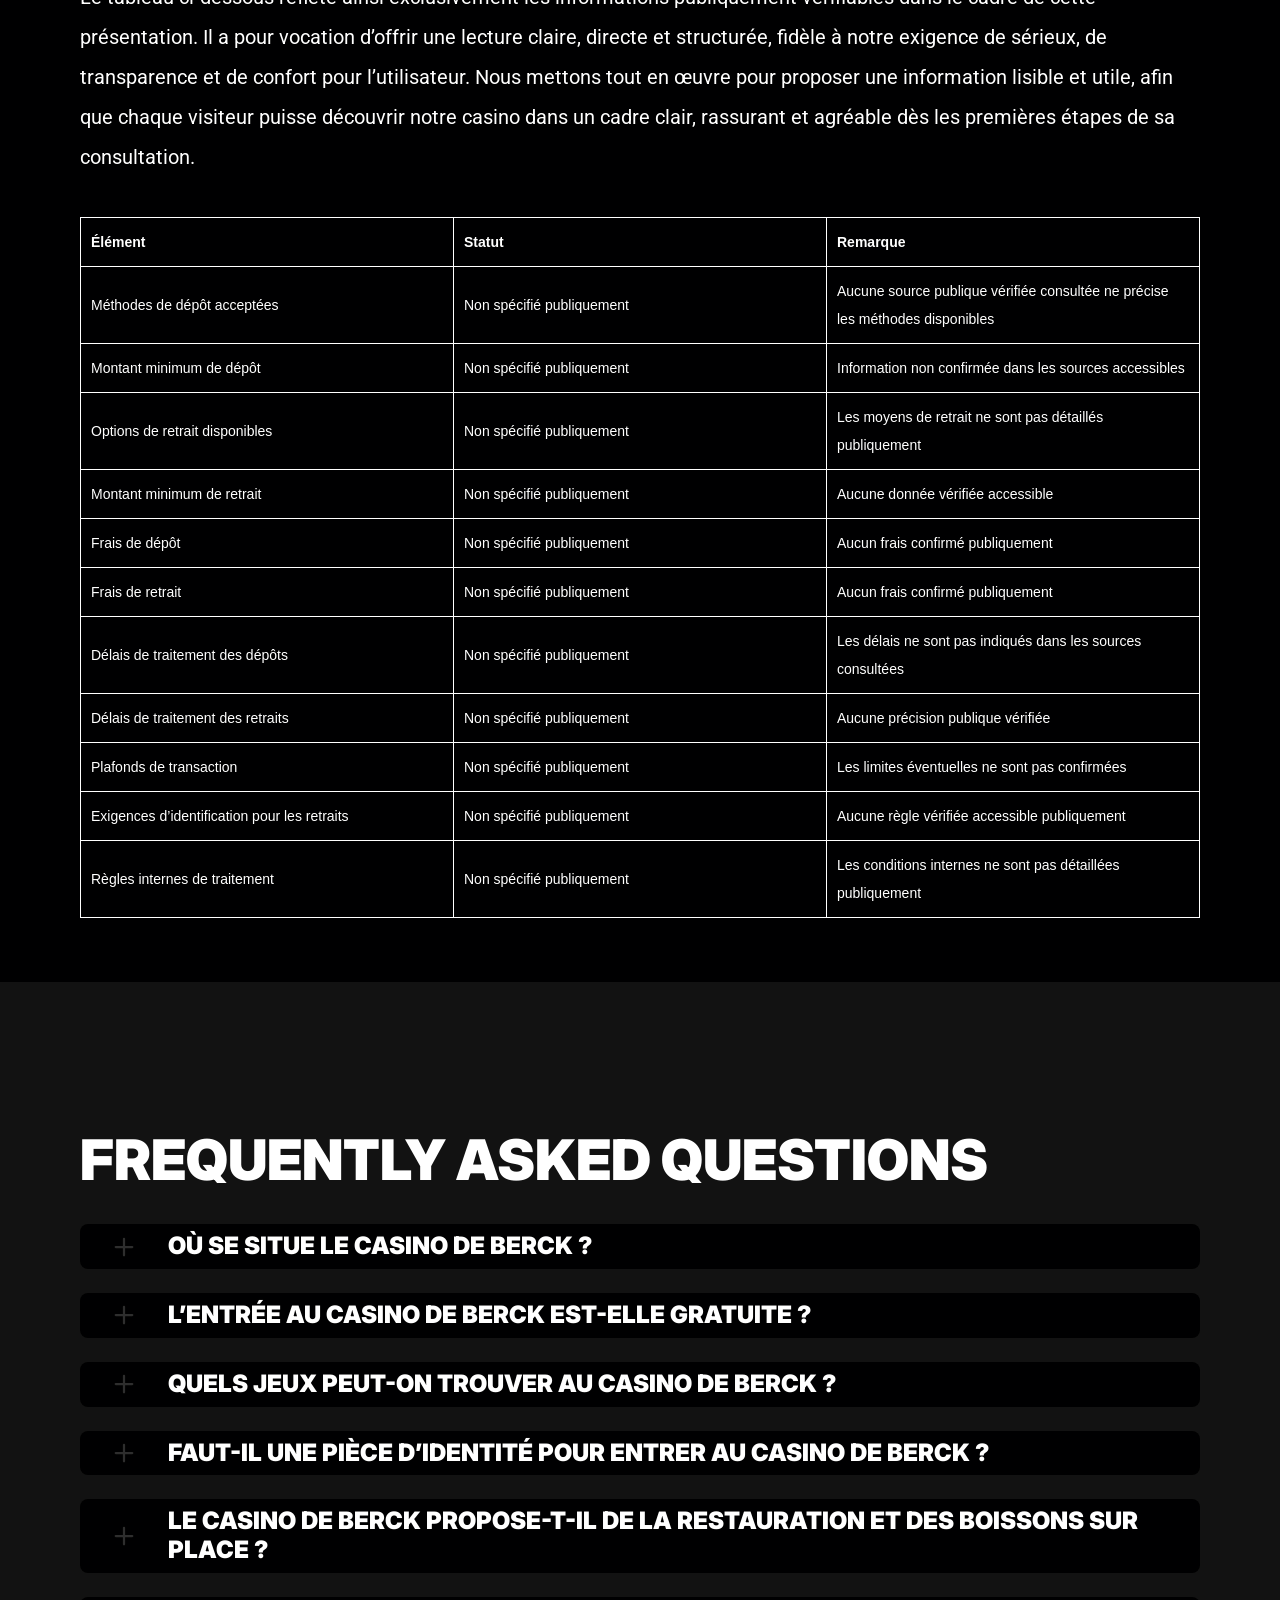
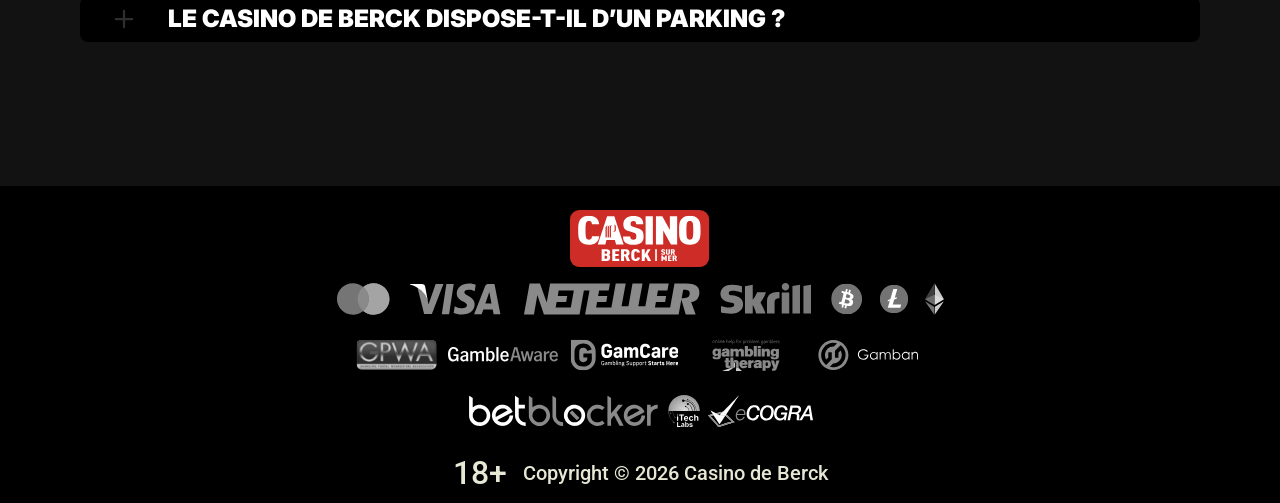
==== commit b3b864f8: "Site update" ====
--- a/index.html
+++ b/index.html
@@ -31,11 +31,11 @@
     <meta name="theme-color" content="">
     <title>Casino de Berck : jeux, restauration et guide visiteur</title>
     <meta name="description"
-          content="Paf Casino Sweden erbjuder snabba uttag, satsningsfria bonusar, ett brett urval av spel, säkra insättningar och uttag. Spela med komfort och säkerhet och glöm inte att hämta din bonus!">
+          content="Découvrez Casino de Berck : machines à sous, jeux de table, ambiance élégante et divertissement au cœur de Berck-sur-Mer. Vivez l’expérience du jeu.">
     <link rel="canonical" href="https://casino-de-berck.com">
     <meta property="og:title" content="Casino de Berck : jeux, restauration et guide visiteur">
     <meta property="og:description"
-          content="Paf Casino Sweden erbjuder snabba uttag, satsningsfria bonusar, ett brett urval av spel, säkra insättningar och uttag. Spela med komfort och säkerhet och glöm inte att hämta din bonus!">
+          content="Découvrez Casino de Berck : machines à sous, jeux de table, ambiance élégante et divertissement au cœur de Berck-sur-Mer. Vivez l’expérience du jeu.">
     <meta property="og:url" content="https://casino-de-berck.com">
     <meta property="og:site_name" content="Casino de Berck : jeux, restauration et guide visiteur">
     <meta property="og:locale" content="fr-FR">
@@ -47,7 +47,7 @@
     <meta name="twitter:site" content="casino-de-berck.com">
     <meta name="twitter:title" content="Casino de Berck : jeux, restauration et guide visiteur">
     <meta name="twitter:description"
-          content="Paf Casino Sweden erbjuder snabba uttag, satsningsfria bonusar, ett brett urval av spel, säkra insättningar och uttag. Spela med komfort och säkerhet och glöm inte att hämta din bonus!">
+          content="Découvrez Casino de Berck : machines à sous, jeux de table, ambiance élégante et divertissement au cœur de Berck-sur-Mer. Vivez l’expérience du jeu.">
     <meta name="twitter:image" content="_assets/images/1776336565-main.svg">
     <meta name="twitter:image:width" content="1200">
     <meta name="twitter:image:height" content="630">
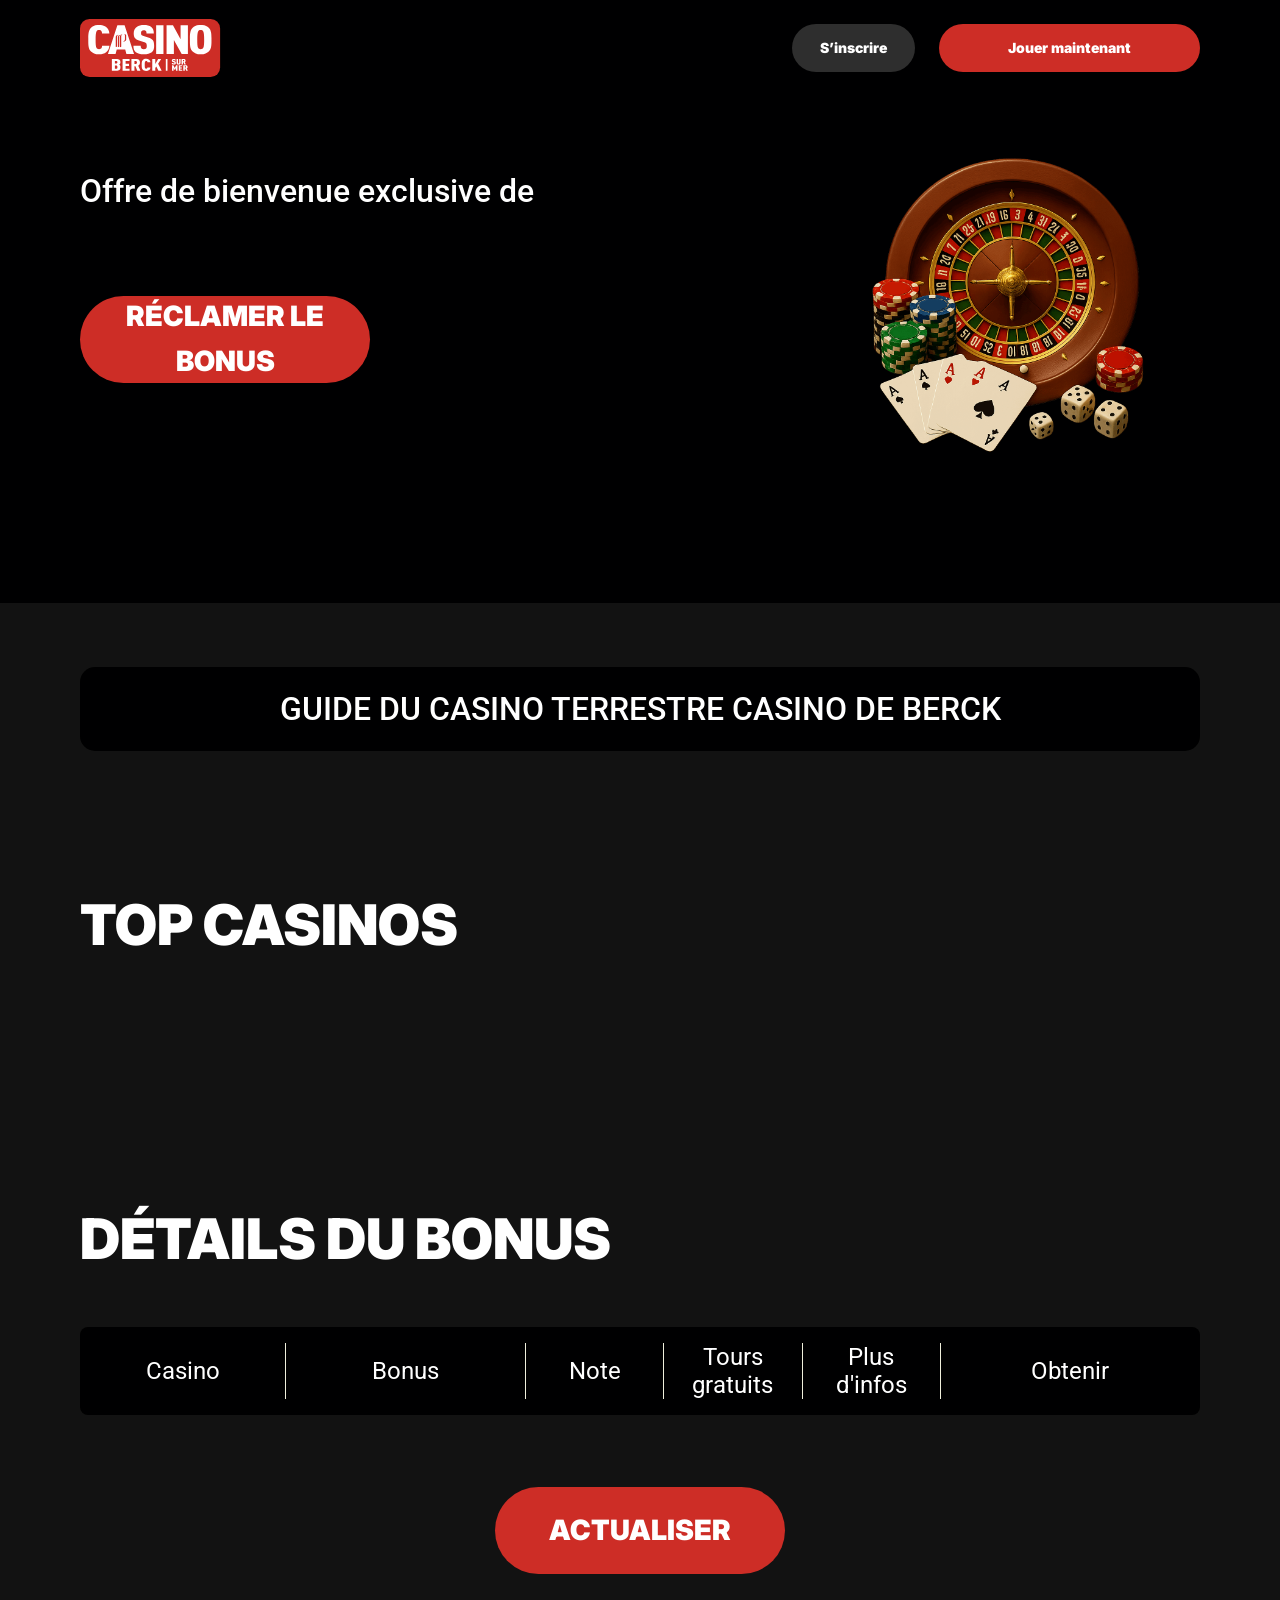
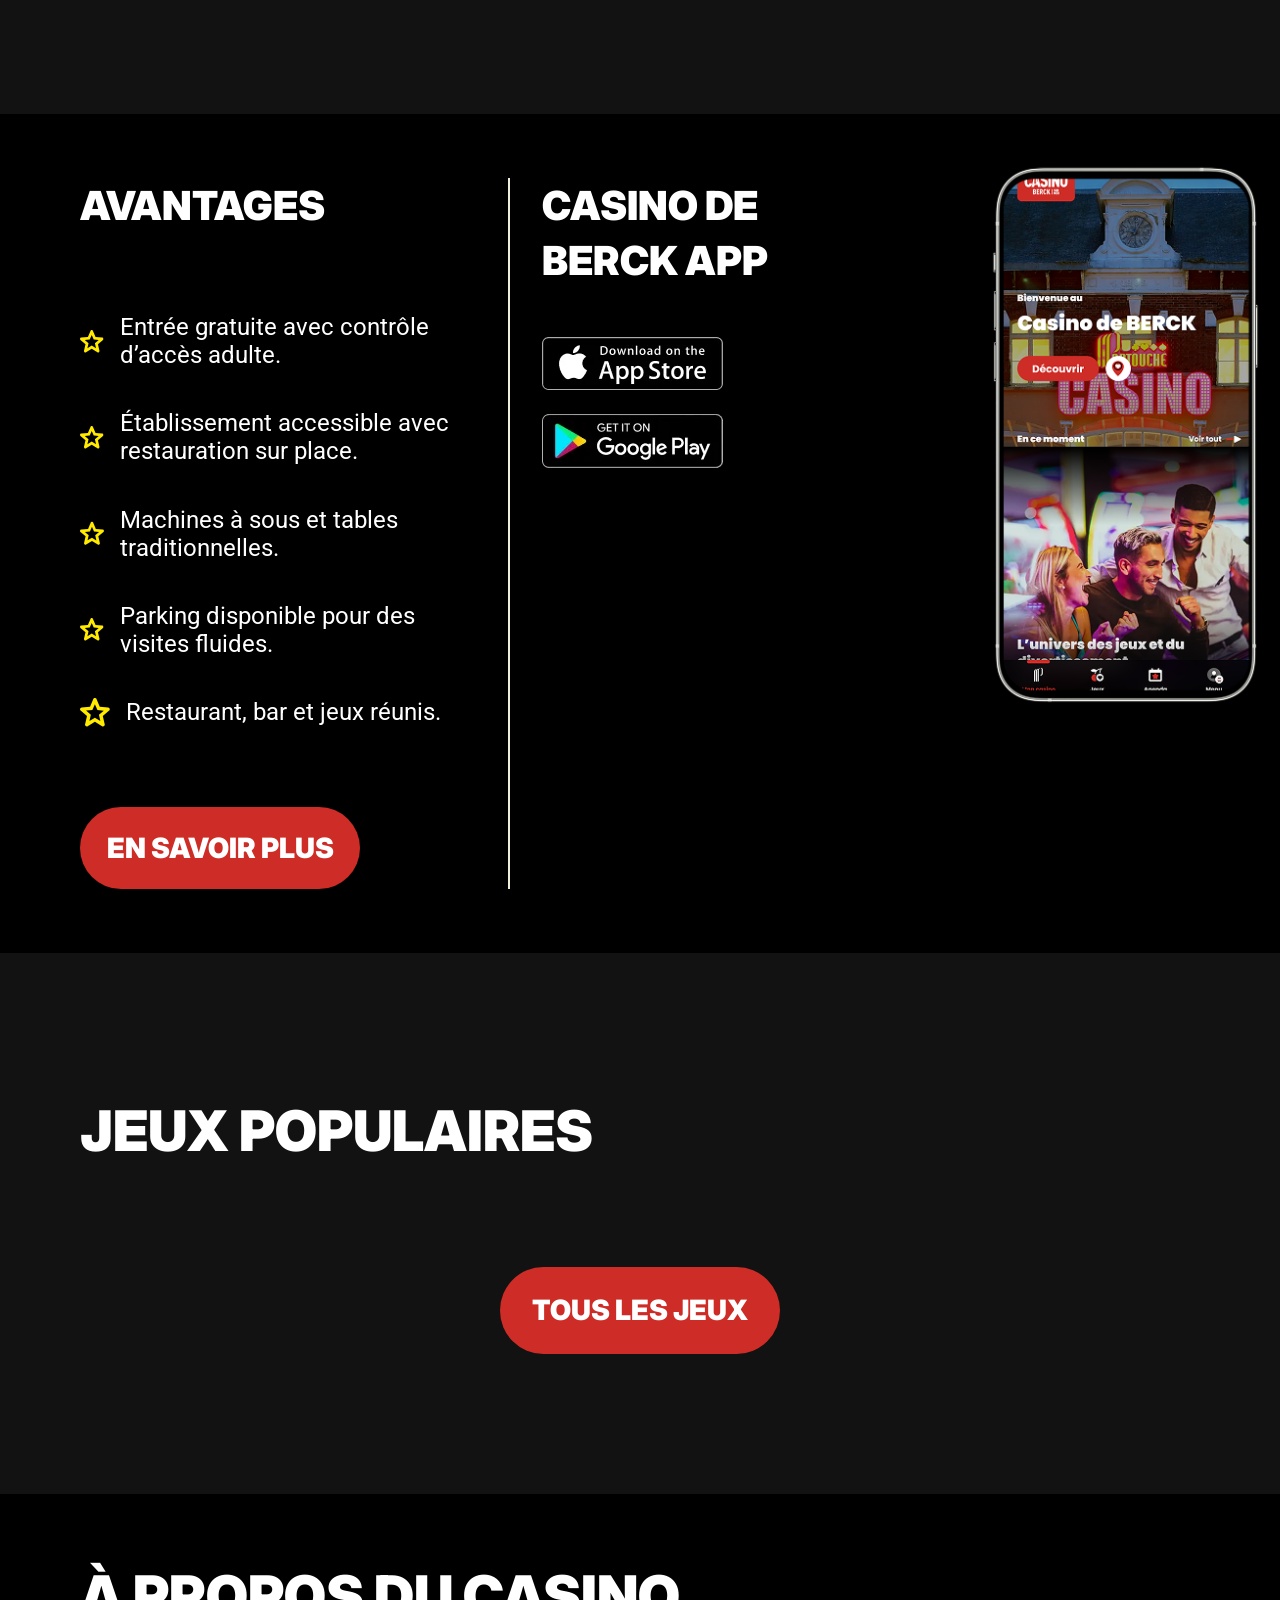
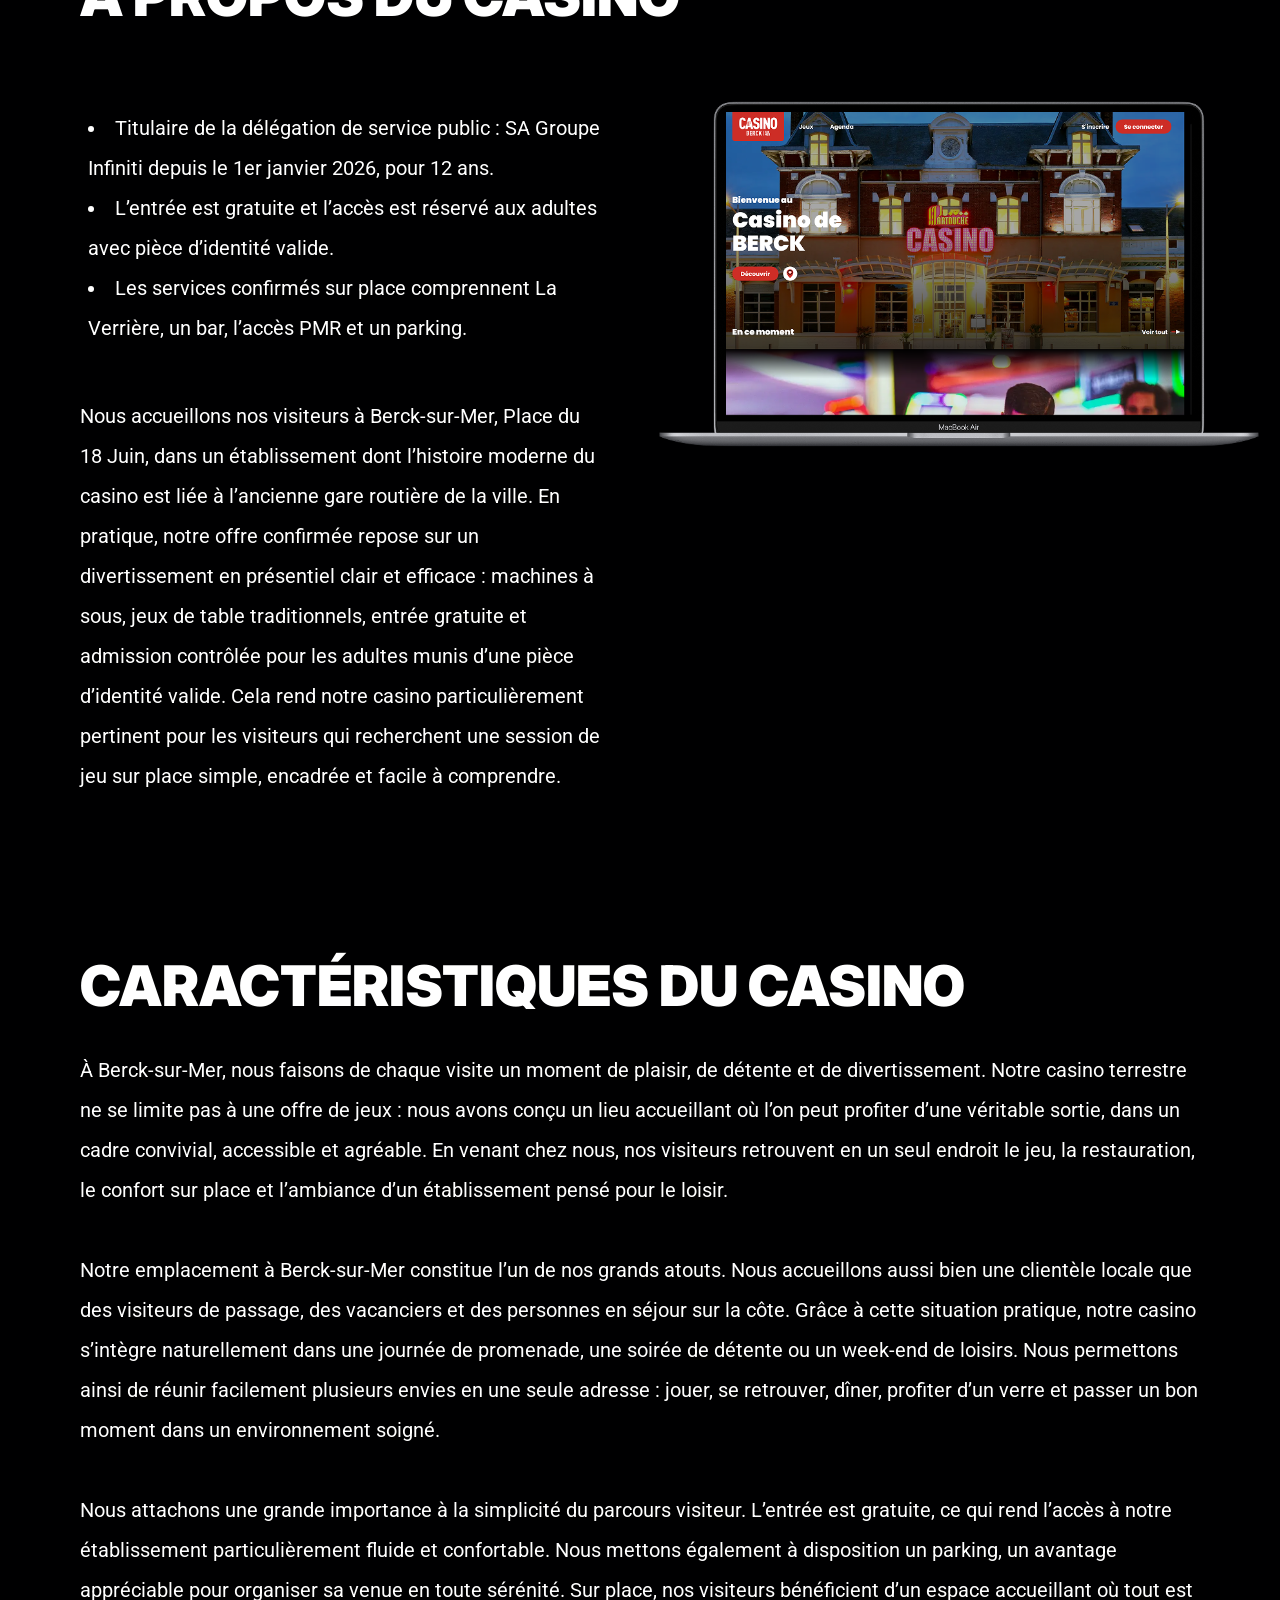
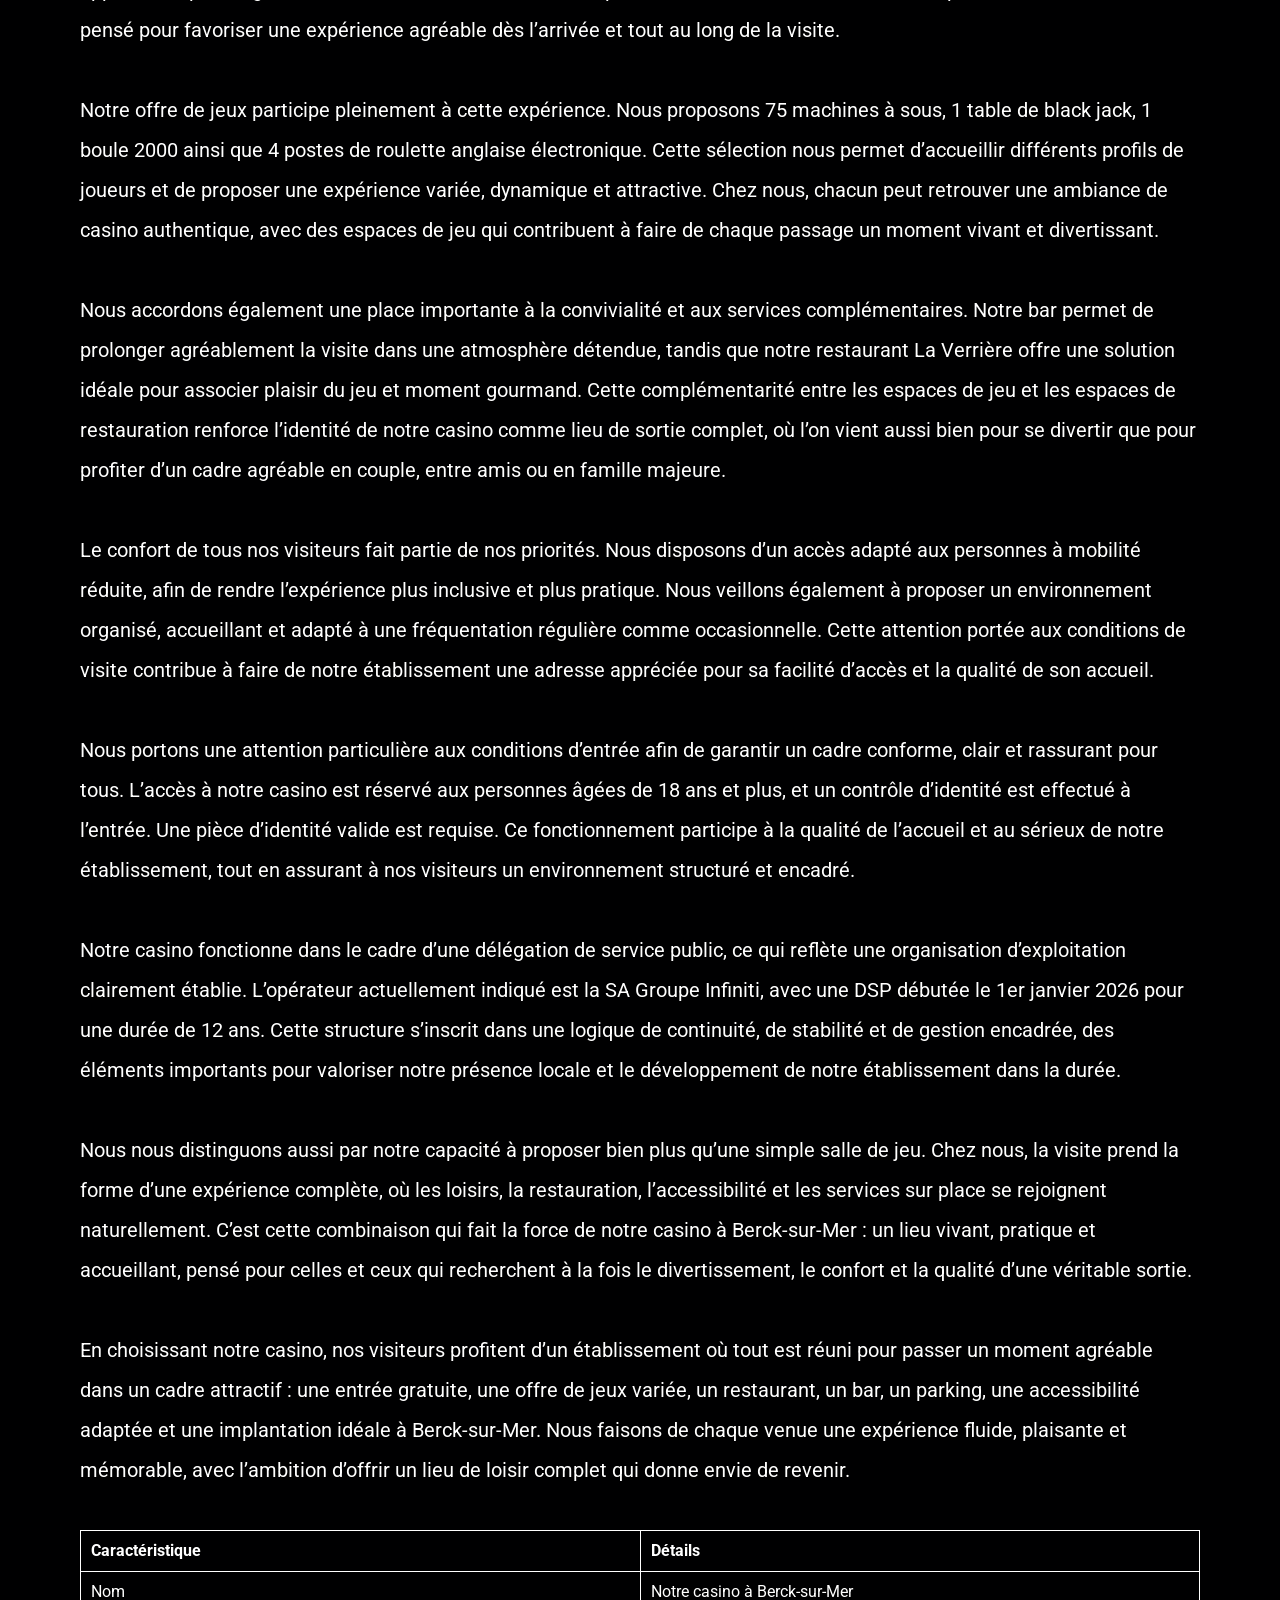
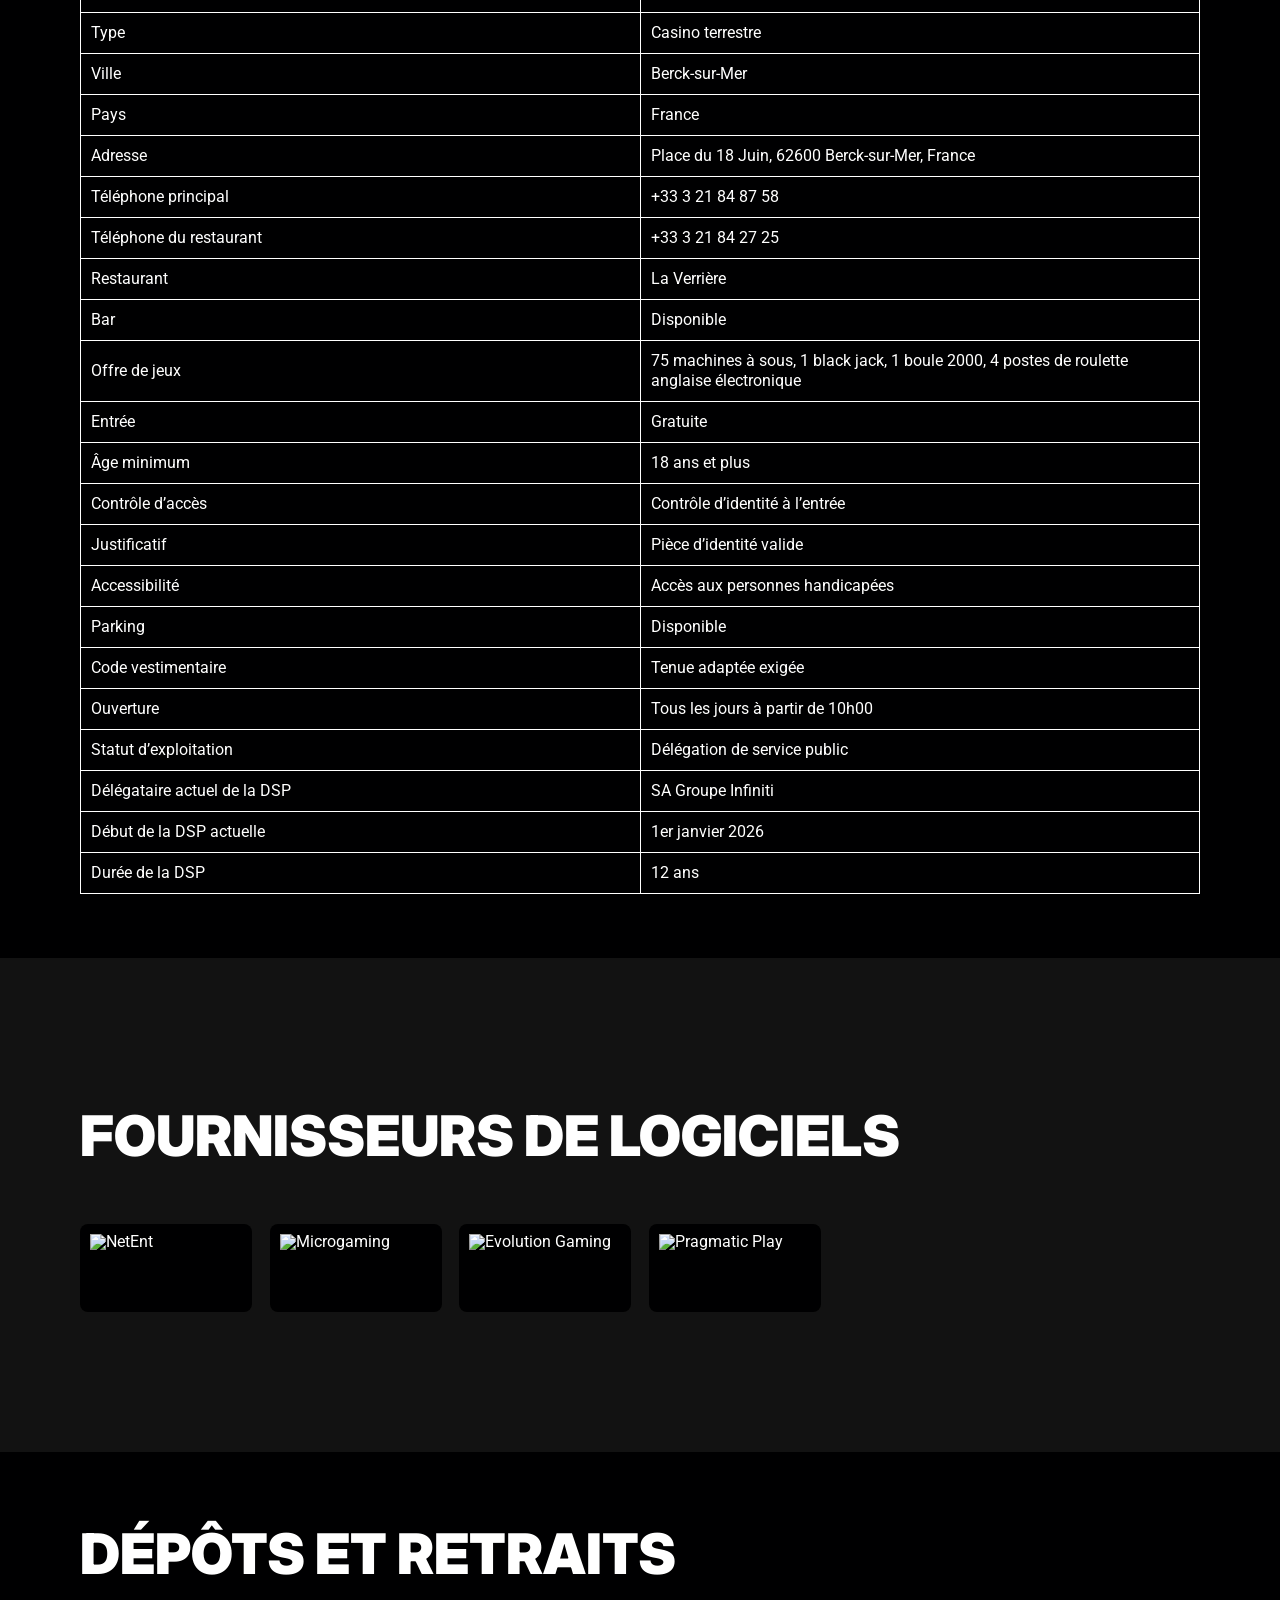
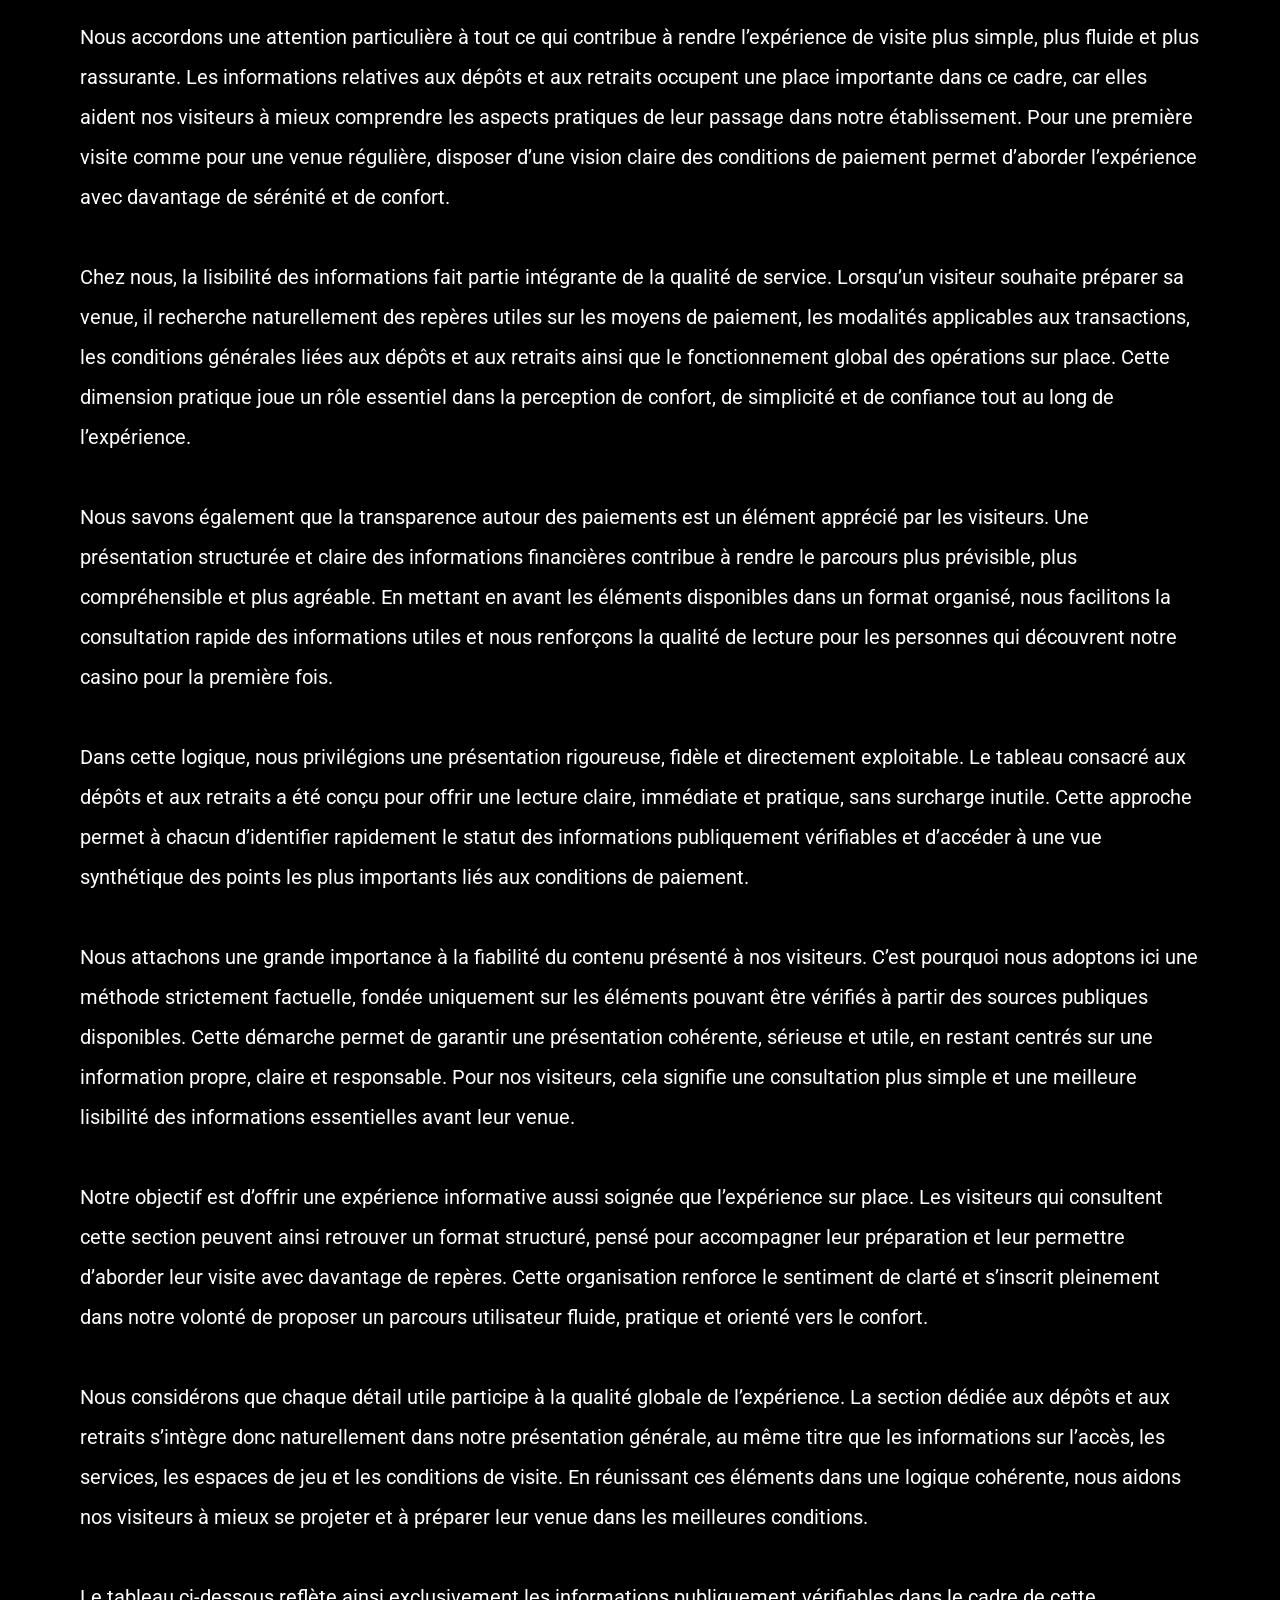
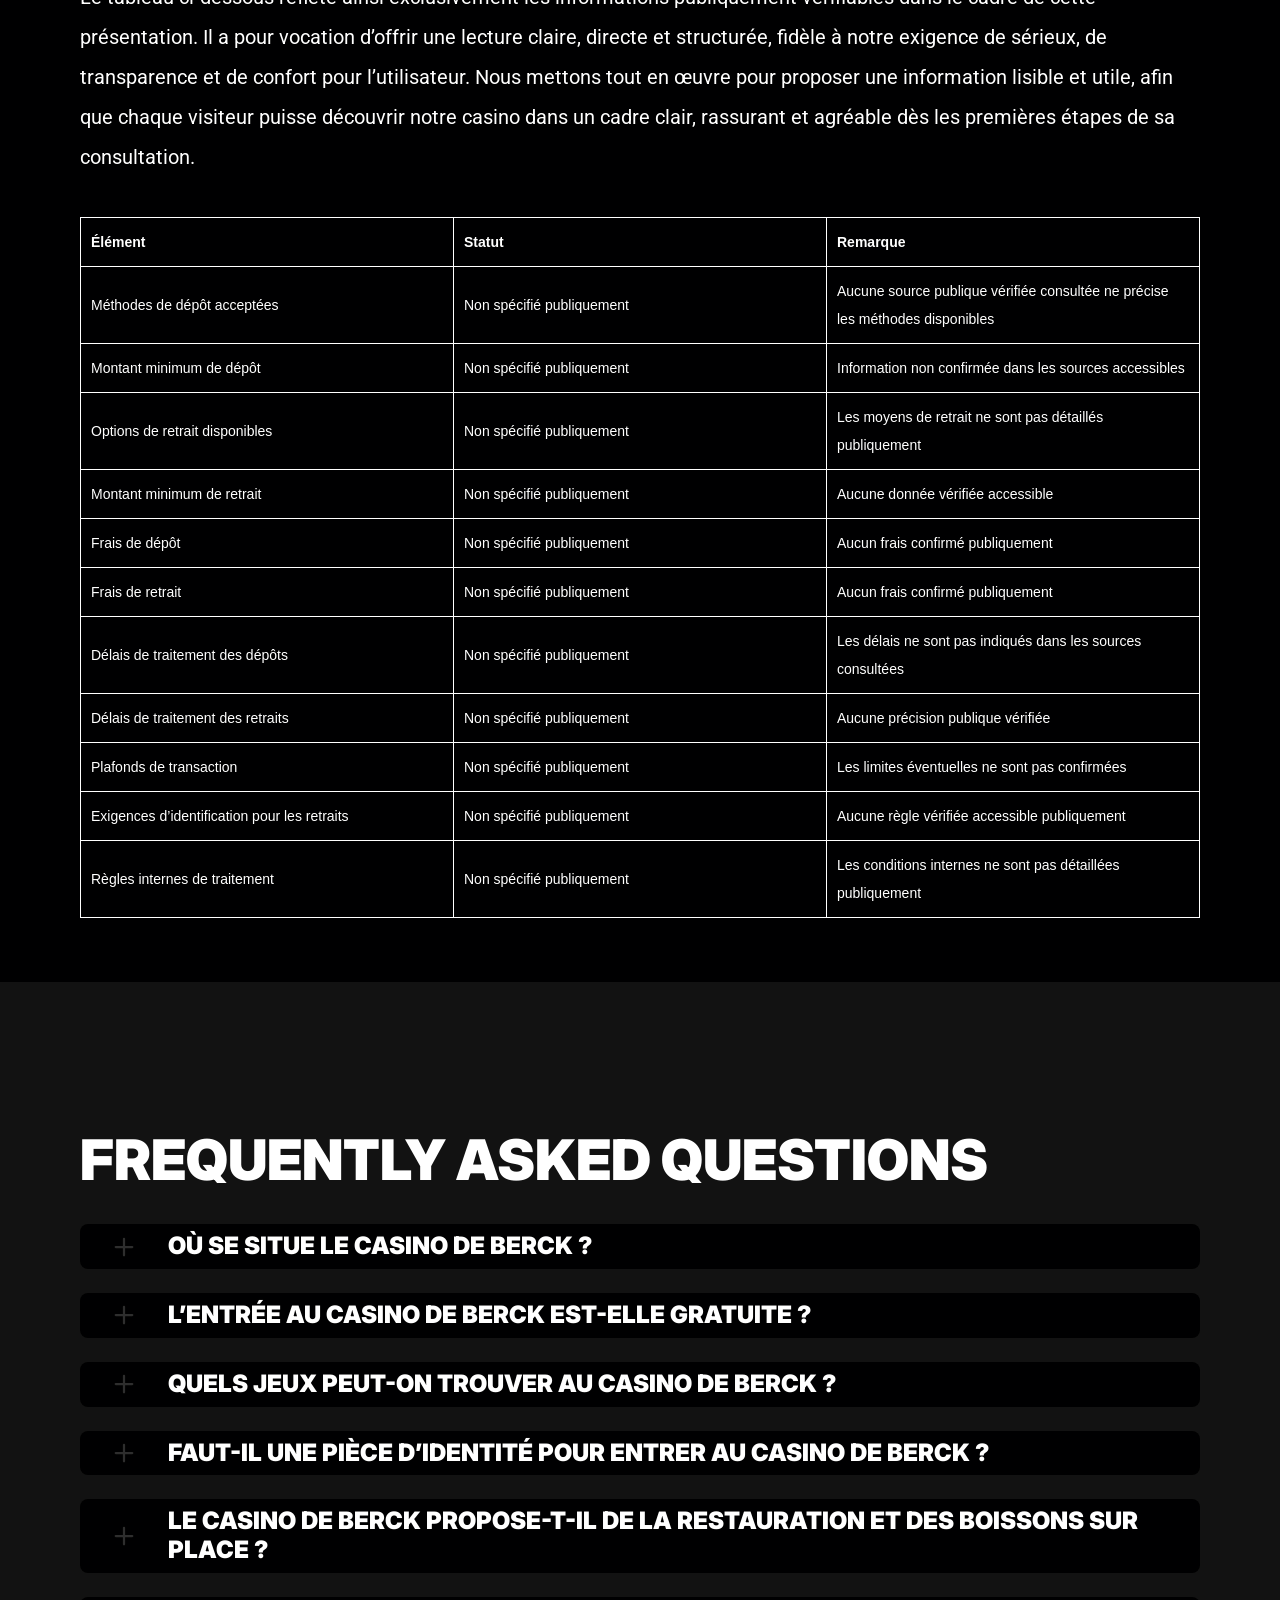
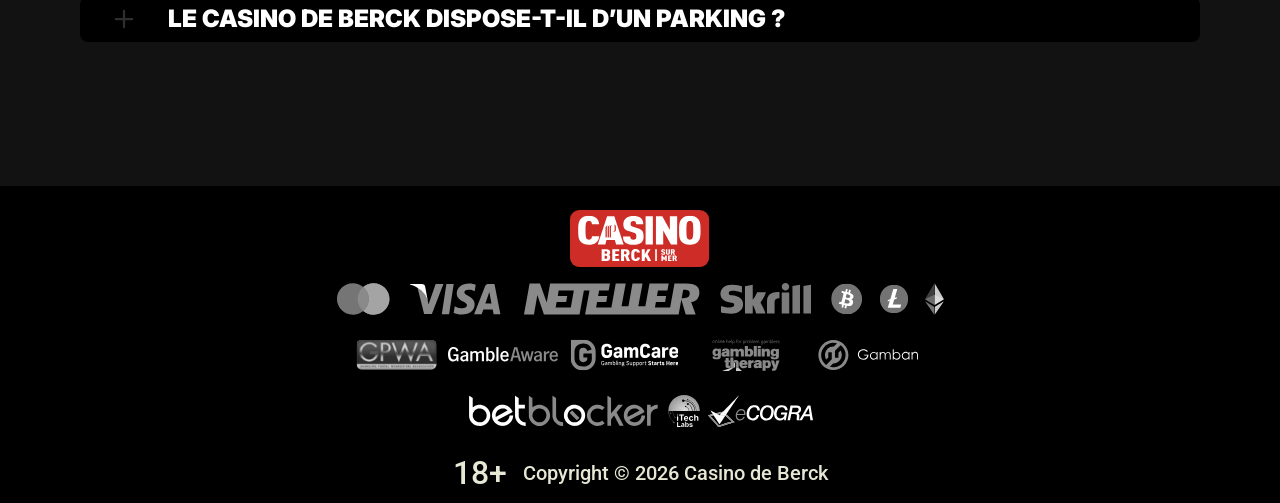
==== commit f6903cb6: "Site update" ====
--- a/index.html
+++ b/index.html
@@ -39,7 +39,7 @@
     <meta property="og:url" content="https://casino-de-berck.com">
     <meta property="og:site_name" content="Casino de Berck : jeux, restauration et guide visiteur">
     <meta property="og:locale" content="fr-FR">
-    <meta property="og:image" content="_assets/images/1776336565-main.svg">
+    <meta property="og:image" content="_assets/images/1776336890-fst.svg">
     <meta property="og:image:width" content="1200">
     <meta property="og:image:height" content="630">
     <meta property="og:type" content="website">
@@ -48,7 +48,7 @@
     <meta name="twitter:title" content="Casino de Berck : jeux, restauration et guide visiteur">
     <meta name="twitter:description"
           content="Découvrez Casino de Berck : machines à sous, jeux de table, ambiance élégante et divertissement au cœur de Berck-sur-Mer. Vivez l’expérience du jeu.">
-    <meta name="twitter:image" content="_assets/images/1776336565-main.svg">
+    <meta name="twitter:image" content="_assets/images/1776336890-fst.svg">
     <meta name="twitter:image:width" content="1200">
     <meta name="twitter:image:height" content="630">
     <link rel="icon" href="_assets/images/1776180362-favicon.svg" type="image/x-icon" sizes="16x16">
@@ -57,7 +57,7 @@
     <link rel="apple-touch-icon" href="_assets/images/1776179908-favicon.svg" sizes="96x96">
     <link rel="icon" href="_assets/images/1776179908-favicon.svg" type="image/webp" sizes="192x192">
 
-    <link rel="preload" href="_assets/images/1776181128-main.svg" as="image" fetchpriority="high">
+    <link rel="preload" href="_assets/images/1776336879-fst.svg" as="image" fetchpriority="high">
 
     <link rel="alternate" hreflang="x-default" href="https://casino-de-berck.com" />
     <link rel="alternate" hreflang="fr" href="https://casino-de-berck.com" />
--- a/index.css
+++ b/index.css
@@ -1 +1 @@
-.main,.wrapper{width:100%;display:flex;position:relative}.btn,.main,.wrapper{position:relative}.btn,.not-found-title,.subtitle,.title{font-family:var(--accent-font);font-weight:900}.btn,.nav__item,.subtitle,.title{font-weight:900}.operatorElementGrey,.payElementGrey{mix-blend-mode:screen}.btn,.heroTitle,.subtitle,.title{text-transform:uppercase}.casinoCard,.heroTitle,.nav__list{letter-spacing:0}.cardName,.casinoCard,.loader-body,.not-found-content{text-align:center}.bonusDetailsImage,.cardImage{filter:drop-shadow(0 .125rem .125rem rgb(0 0 0 / .75))}.btn:hover,.gameContainer:hover,.nav__item:hover{transform:scale(1.1)}.btn:hover,.faqLabel:hover,.gradientContainer:hover,.moreInfoLabel{cursor:pointer}*,::after,::before{padding:0;margin:0;border:0;box-sizing:border-box}.btn,.btn--large{border-radius:6.25rem;line-height:1.6;text-align:center;text-overflow:ellipsis;overflow:hidden}a{text-decoration:none}li,ol,ul{list-style:none}img{vertical-align:top}h1,h2,h3,h4,h5,h6{font-weight:inherit;font-size:inherit}body,html{height:100%;line-height:1;font-size:16px;color:var(--text);font-family:var(--base-font);--scroll-behavior:smooth !important;scroll-behavior:smooth!important}body.overflow{overflow:hidden}.wrapper{min-height:100%;flex-direction:column;overflow-x:hidden}.container{max-width:90rem;margin:0 auto}.main{flex:1 1 auto;flex-direction:column;background:var(--main-bg)}.block{margin:0 auto;max-width:70rem;padding:0}.block--not-found{max-width:100%;height:100dvh;margin:auto;display:flex;flex-direction:column;justify-content:center;gap:2rem;align-items:center;color:var(--text);background-color:var(--casino-cards)}.btn,.loader-body{justify-content:center;display:flex}.not-found-title{font-size:4rem;color:var(--welcome-bonus-text)}.btn,.btn a{color:var(--button-text)}.not-found-content{font-size:1.5rem;margin:.3125rem;color:var(--text)}.block--not-found button{margin-top:1.875rem}.btn{width:13.625rem;height:3.4375rem;-webkit-justify-content:center;align-items:center;-webkit-align-items:center;background:var(--yellow);font-size:1.25rem;transition:0.2s;box-shadow:inset 0 0 0 .125rem transparent,0 0 0 .125rem #fff0}.btn--large{width:17.5rem;height:5.4375rem;font-size:1.75rem;gap:6.25rem;box-shadow:inset 0 0 0 .1875rem #fff0,0 .125rem 0 0 #fff0;background:var(--yellow-button);color:var(--main-button-text)}.btn--medium{width:13rem;height:3.25rem;font-size:1.25rem;line-height:1.6}.content,.subtitle,.title{line-height:1.39;color:var(--text)}.btn--small{width:9.125rem}.title{font-size:3.5rem}.title span{color:var(--text)}.subtitle{font-size:2.5rem}.content{font-family:var(--base-font);font-size:1.25rem}.logo{width:100%;height:auto}.heroTitle,.nav__item{font-family:var(--accent-font)}.nav__select__container{cursor:pointer;scale:1!important;transform:scale(1)!important}.nav__select{background:var(--bg);color:var(--lang-select-color);text-transform:uppercase;cursor:pointer}:root{--accent-font:'Inter', sans-serif;--base-font:'Roboto', sans-serif;--welcome-bonus-font:'', sans-serif;--lang-select-color:#222829;--bg:#000001;--bg-light:#000001;--main-bg:#121212;--text:#ffffff;--text-black:#ffffff;--table-head:#000001;--text-head:#ffffff;--hero-title-text:#222829;--yellow:#2e2e2e;--yellow-button:#CD2D26;--welcome-bonus-bg:#000001;--button-text:#ffffff;--main-button-text:#ffffff;--border-color:#efefdc;--casino-cards:#000001;--welcome-bonus-text:#CD2D26;--bonus-border-head:#efefdc;--bonus-border:#000033;--pay-back:;--providers-back:#000001;--faq-label:#000001;--bg-footer:#000001;--copyright:#e7e7d5;--link-hover:#ffffff;--icon-color:;--top-games-hover-fg:#ffffff}.loader-body{width:100%;height:100vh;align-content:center;transition:0.5s;align-items:center;background-color:var(--casino-cards)}.header,.nav__item{justify-content:center;display:flex}.loader__img{width:7.5rem;height:7.5rem;transform:scale(1);animation:2s infinite pulse-black;border-radius:50%}@keyframes pulse-black{0%,100%{transform:scale(.8);box-shadow:0 0 0 1.25rem var(--yellow)}70%{transform:scale(1);box-shadow:0 0 0 .625rem #fff0}}.loader{width:6.25rem;height:6.25rem;border:.75rem solid var(--yellow-button);border-radius:50%;position:absolute;border-top-color:var(--yellow);transform:translate(-50%,-50%);top:50%;left:50%;-webkit-animation:1s linear infinite spin;-o-animation:1s linear infinite spin;animation:1s linear infinite spin}.loader-body.done{visibility:hidden;opacity:0}@keyframes spin{from{transform:translate(-50%,-50%) rotate(0)}to{transform:translate(-50%,-50%) rotate(360deg)}}.header{min-height:6rem;max-height:6rem;align-items:center;background:var(--bg);position:fixed;top:0;left:0;right:0;width:100%;z-index:3}.headerBlock{width:100%;height:100%;display:flex;gap:.625rem;align-items:center;justify-content:space-between;padding:1.5rem 10rem}.headerLogoContainer{height:100%;max-width:8.75rem;width:8.75rem;margin-left:0;display:flex}.headerLogoContainer a{margin:auto;width:100%}.header__logo{width:auto;top:calc(0% + 0rem);left:calc(0% + 0rem);max-height:calc(100% + 0%);height:calc(100% + 0%);position:relative}.nav__list{display:flex;gap:1.5rem}.nav__item{align-items:center;font-size:.875rem;line-height:1.7;transition:0.2s;border-radius:6.25rem;background:var(--yellow);box-sizing:content-box;color:var(--button-text);box-shadow:inset 0 0 0 .125rem transparent,0 .125rem 0 0 #fff0}.nav__itemLarge{background:var(--yellow-button);color:var(--main-button-text);box-shadow:inset 0 0 0 .125rem #fff0,0 .125rem 0 0 #fff0}.nav__item:hover{cursor:pointer}.nav__link{color:var(--button-text);padding:.75rem 1.75rem;display:flex;justify-content:center;align-items:center;width:100%;height:100%}.nav__linkLarge{color:var(--main-button-text);padding:.75rem 4.3125rem}@media (max-width:90rem){.headerBlock{max-width:70rem;margin:0 auto;padding:1.5rem 0}}@media (max-width:75rem){.block{padding:0 2.5rem}.headerBlock{padding:1.5rem 3rem 1.5rem 2.7rem}}@media (max-width:64rem){.headerBlock{padding:1.5rem 3rem 1.5rem 2.7rem}.headerLogoContainer{margin-left:0}}.footer{display:flex;flex-direction:column;align-items:center;justify-content:center;background:var(--bg-footer)}.footerContainer{max-width:90rem;margin:0 auto;width:100%}.footerTop{padding-top:1.625rem;padding-bottom:.5rem;width:100%;display:flex;justify-content:center;position:relative}.footerLogoContainer{position:absolute;top:.5rem;left:10rem}.footer__logo{width:8.75rem;height:auto}.footerPay{padding:0;display:flex;gap:1rem;flex-wrap:wrap;justify-content:center;max-width:100%}.payElementGrey{max-height:2rem;width:auto}.payElementColor{display:none;max-height:2rem;width:auto}.bonusDetailsInfo .bonusDetailBlockAdd,.heroTextMobile,.moreInfoInput,.operatorBlock:hover .operatorElementGrey,.payBlock:hover .payElementGrey,.topCasinoChipsLeftMobile{display:none}.faqInput:checked+.faqLabel+.faqContent,.heroTextDesktop,.operatorBlock:hover .operatorElementColor,.payBlock:hover .payElementColor{display:block}.footerMiddle,.footerOperator{display:flex;justify-content:center}.footerMiddle{padding-top:.5rem;padding-bottom:0;width:100%}.footerOperator{max-width:40.5rem;width:80%;padding:0;flex-wrap:wrap;gap:.5rem}.operatorElementColor,.operatorElementGrey{max-height:2rem;width:auto;margin-bottom:1rem}.operatorElementColor{display:none}.footerBottom{padding-top:.625rem;padding-bottom:.625rem}.footerBottomGroup{display:flex;justify-content:center;align-items:center;gap:1rem;font-weight:500}.footerBottomAge{font-size:2rem;line-height:1.1875;color:var(--copyright)}.footerBottomCopyright{font-size:1.25rem;line-height:2;color:var(--copyright)}@media (max-width:86.25rem){.footerTop{padding-top:1.5rem;padding-bottom:1rem;flex-direction:column;align-items:center;gap:1rem}.footerLogoContainer{position:static;display:block}.footer__logo{width:8.75rem;height:auto}}@media (max-width:64rem){.footerOperator{width:60%}.payElementColor,.payElementGrey{max-height:1.75rem}.operatorElementColor,.operatorElementGrey{max-height:1.5625rem}}@media (max-width:55rem){.footerOperator{width:70%}}@media (max-width:48rem){.not-found-title{font-size:4rem}.btn--large,.not-found-content{font-size:1.25rem}.btn--large{width:15rem;height:4.5rem;gap:.625rem;line-height:1.6;border-radius:6.25rem;background:var(--yellow-button)}.header{min-height:6rem;max-height:6rem}.headerBlock{padding:1.5rem 2.5rem 1.5rem 2.3rem}.headerLogoContainer{max-width:7.25rem;width:7.25rem}.header__logo{height:auto;top:calc(0% + 0rem);left:calc(0% + 0rem);max-width:calc(7.25rem + 0%);width:calc(7.25rem + 0%);position:relative}.nav__list{gap:.5rem}.nav__item{font-size:.625rem;border-radius:6.25rem}.nav__link{padding:.5rem 1.15625rem}.nav__linkLarge{padding:.5rem 1.75rem}.footer__logo{width:5.5rem;height:auto}}@media (max-width:36.25rem){.footerBottomGroup{gap:.625rem}.footerPay{gap:.4rem}.footerOperator{gap:.4rem;width:80%}.operatorElementColor,.operatorElementGrey,.payElementColor,.payElementGrey{max-height:1.375rem}.footerBottomAge{font-size:1.625rem}.footerBottomCopyright{font-size:1rem}}@media (max-width:36rem){.btn,.btn--large{border-radius:6.25rem}.subtitle,.title{font-weight:900;font-family:var(--accent-font);word-wrap:break-word}.btn--large{width:15rem;height:4.5rem;gap:.625rem;font-size:1.5rem;line-height:1.6;background:var(--yellow-button)}.btn--medium{font-size:1.125rem;line-height:1.6}.title{font-size:2rem}.subtitle{font-size:1.5rem}.footerMiddle{padding-top:0;padding-bottom:0}.footerOperator{max-width:26rem;width:100%}.footerBottomGroup,.footerPay{gap:.625rem}.payElementColor,.payElementGrey{max-height:1.375rem}.operatorElementColor,.operatorElementGrey{max-height:1.375rem;margin-bottom:.4rem}.footerBottomAge,.footerBottomCopyright{font-size:1.125rem;line-height:1.17;color:var(--copyright)}}@media (max-width:30rem){.footerBottomGroup{gap:.1875rem;font-weight:400}.payElementColor,.payElementGrey{max-height:1rem}.footerBottomAge,.footerBottomCopyright{font-size:.75rem}.footerBottomGroup,.footerPay{gap:.5rem}}.heroContainer{max-width:100%;width:100%;background:var(--welcome-bonus-bg);position:relative;z-index:0}.heroUnder{width:100%;display:flex;justify-content:center;align-items:center;padding:4rem 0;background:var(--main-bg) no-repeat center bottom/auto 100%}.heroMainTitle{max-width:70rem;width:70rem;border-radius:.9375rem;background:var(--welcome-bonus-bg);padding:1.4375rem 3.75rem;text-transform:uppercase;font-size:1.75rem;line-height:1.214;text-align:center;margin:0;color:var(--text)}.hero,.heroButton,.heroGroup{z-index:1;position:relative}.hero{max-width:90rem;width:100%;margin:0 auto;padding:8.53125rem 0 8.75rem;background:url(_assets/images/1776181168-main-2.svg) right calc(10.5rem + 6rem) top calc(8.5rem + -3rem) / auto calc(63% + 0%) no-repeat}.heroBlock{position:relative;width:100%;max-width:70rem;margin:0 auto}.heroGroup{width:100%;margin-bottom:5.03125rem;display:flex;flex-direction:column;gap:3rem}.heroTitle{max-width:22.75rem;font-size:4rem;font-weight:900;line-height:1.5625;color:var(--hero-title-text);text-shadow:0 .25rem .25rem rgb(0 0 0 / .25);font-family:var(--welcome-bonus-font)}.heroTextGroup{max-width:70%;margin-bottom:0}.heroText{font-size:2rem;line-height:1.1875;min-height:2.375rem;font-weight:500;color:var(--text)}.heroTextBonus{max-width:50%}.heroLink{display:block;width:18.125rem}.heroButton,.gamesButton,.advantagesButton,.bonusDetailsButton,.topCasinoButton{width:18.125rem;font-size:1.75rem}@media (max-width:85rem){.hero{padding:8.53125rem 0 8.75rem;background:url(_assets/images/1776181168-main-2.svg) right calc(1rem + 6rem) top calc(10rem + -3rem) / auto calc(55% + 0%) no-repeat}.heroTextBonus{max-width:65%}}@media (max-width:75rem){.heroMainTitle{max-width:52.0625rem}}@media (max-width:64rem){.hero{padding:8.53125rem 0 8.75rem;background:url(_assets/images/1776181168-main-2.svg) right calc(1rem + 6rem) top calc(10rem + -3rem) / auto calc(50% + 0%) no-repeat}.heroGroup{gap:2rem}.heroTextBonus{max-width:70%}.heroTitle{max-width:22.75rem;font-size:3rem}.heroText{font-size:1.5rem;min-height:1.7rem}}@media (max-width:58.125rem){.hero{padding:8.53125rem 0 8.75rem;background:url(_assets/images/1776181168-main-2.svg) right calc(1rem + 6rem) top calc(10rem + -3rem) / auto calc(45% + 0%) no-repeat}.heroTextBonus{max-width:64%}.heroMainTitle{max-width:34.1875rem}}@media (max-width:48rem){.heroTextBonus,.heroTextGroup{max-width:100%}.heroText,.heroTitle{font-family:var(--accent-font)}.hero{padding:24.09375rem 0 2.75rem;background:url(_assets/images/1776181168-main-2.svg) center top calc(10rem + -3rem) / auto calc(36% + 0%) no-repeat}.heroUnder{height:4rem}.heroBlock{text-align:center}.heroGroup{margin-bottom:0;gap:1.45rem;align-items:center}.heroTextGroup{margin-top:1.55rem}.heroTextDesktop{display:none}.heroTextMobile{display:block}.heroLink{margin-left:auto;margin-right:auto;width:16.375rem;position:relative;left:0}.heroButton,.gamesButton,.advantagesButton,.bonusDetailsButton,.topCasinoButton{font-size:1.5rem;width:16.375rem;height:4.8125rem}.heroTitle{max-width:22.75rem;font-size:3.5rem;display:none}.heroText{text-transform:uppercase;font-size:1.5rem;line-height:1.5;min-height:auto;color:var(--text)}.heroMainTitle{padding:1rem .8125rem;font-size:1.25rem;max-width:38.5rem}}.bonusDetailsTitle,.sprovidersTitle,.topCasinoGroup,.topCasinoTitle{margin-bottom:3rem}@media (max-width:43.75rem){.heroMainTitle{max-width:31rem}.heroUnder{padding:5.5rem 2.5rem}}@media (max-width:36rem){.heroBlock,.heroTextGroup{margin-left:0}.hero{background:url(_assets/images/1776181128-main.svg) center top calc(3.5rem + 2rem) / auto calc(50% + -3%) no-repeat}.heroBlock{padding-right:0;padding-left:0}.heroTitle{margin-left:2.5rem;margin-top:0}}@media (max-width:34.375rem){.hero{background:url(_assets/images/1776181128-main.svg) center top calc(5.5rem + 2rem) / auto calc(50% + -3%) no-repeat}.heroText{font-family:var(--accent-font);text-transform:uppercase;font-size:1.2rem}.heroUnder{height:4rem}.heroMainTitle{padding:.5rem;font-size:1rem}}@media (max-width:25.875rem){.hero{background:url(_assets/images/1776181128-main.svg) center top calc(4.2rem + 2rem) / auto calc(50% + -3%) no-repeat}.heroGroup{gap:2rem}.heroUnder{height:4rem}.heroTitle{margin-top:0;max-width:22.75rem;font-size:2.6rem;line-height:110%}.heroText{font-size:1.1rem;line-height:1.1;min-height:1.32rem}}@media (max-width:23.4375rem){.hero{padding:15rem 0 1rem;background:url(_assets/images/1776181128-main.svg) center top calc(2.5rem + 2rem) / auto calc(55% + -3%) no-repeat}.heroGroup{gap:1rem}.heroUnder{height:2rem;padding:2.5rem 1.5rem}.heroLink{margin-left:auto;margin-right:auto;width:12rem;position:relative;left:0}.heroTitle{margin-top:0;max-width:22.75rem;font-size:2.6rem;line-height:110%}.heroText{font-size:.8rem;line-height:1;min-height:1rem;margin-left:1rem;margin-right:1rem}.heroButton,.gamesButton,.advantagesButton,.bonusDetailsButton,.topCasinoButton{font-size:1rem;line-height:1;width:12rem!important;height:3rem;margin:0 auto}}.cardBonus,.cardName,.cardWelcome{max-width:100%}.topCasino{position:relative;z-index:0;background-image:none;color:var(--text)}.topCasinoChipsLeft{display:block;position:absolute;bottom:5rem;left:0;z-index:0}.topCasinoBlock{padding-top:4.5rem;position:relative;z-index:1}.topCasinoGroup{max-width:100%;display:flex;flex-wrap:wrap;gap:1.6625rem;justify-content:flex-start;align-items:stretch}.cardBonus,.cardWelcome{margin:auto;font-family:var(--base-font)}.sgradientContainer,.tcgradientContainer{position:relative;display:flex;flex-wrap:wrap;justify-content:flex-start;align-items:stretch;padding:0;background:0 0}.bonusTableRowContainer::before,.gggradientContainer::before,.pygradientContainer::before,.sgradientContainer::before,.tcgradientContainer::before{content:"";position:absolute;top:-.125rem;left:-.125rem;right:-.125rem;bottom:-.125rem;background:0 0;z-index:-1;border-radius:.5rem}.casinoCard{width:16.25rem;height:auto;padding:2rem 1.5rem;display:flex;flex-direction:column;align-items:center;justify-content:center;gap:1rem;background:var(--casino-cards);border-radius:.5rem;text-transform:capitalize;word-wrap:break-word;font-family:var(--base-font);font-size:1.25rem;line-height:1.2}.cardButton,.cardButton span{width:12.625rem}.cardBonusText{font-family:var(--base-font);display:flex;flex-direction:column;gap:1rem;justify-content:center;align-items:center}.cardWelcome{color:var(--welcome-bonus-text);font-size:1.5rem;line-height:1.17}.cardBonus{font-size:1.25rem;line-height:1.15}.cardImage{margin-top:0;justify-self:flex-start}.cardName{font-family:var(--base-font);font-weight:500;font-size:1.25rem;line-height:1.2}.gamePlayText,.gameTitle{font-family:var(--base-font);font-weight:500}.cardButton{margin-top:auto;margin-bottom:0;justify-self:flex-end;display:flex;justify-content:center;height:3.5rem}.topCasinoButton{width:17.5rem;margin:0 auto}@media (max-width:75rem){.topCasinoGroup{justify-content:center}}@media (max-width:64.375rem){.topCasino{background-image:none}.topCasinoGroup{max-width:100%;justify-content:center;margin:0 auto 3rem}}@media (max-width:48rem){.topCasinoGroup{display:grid;grid-template-columns:1fr 1fr;gap:1rem;max-width:100%;margin:0 0 2.5rem;padding-left:2.5rem;padding-right:2.5rem}.casinoCard{width:100%}}@media (max-width:36rem){.casinoCard,.tcgradientContainer::before{border-radius:.5rem}.topCasinoBlock{width:100%;padding-top:1rem;padding-right:0;padding-left:0}.cardName,.topCasinoChipsLeft{display:none}.topCasinoChipsLeftMobile{display:block;position:absolute;bottom:-6rem;left:0}.topCasinoTitle{max-width:18.75rem;margin-left:2.5rem;margin-right:2.5rem}.casinoCard{padding:1rem 1.03125rem;justify-content:space-between;align-items:center;width:100%;font-size:1rem}.cardImage{margin-top:0;max-width:10rem;width:10rem;height:4rem}.cardBonusText{gap:.5rem}.cardWelcome{font-size:1.5rem;line-height:1.17}.cardBonus{font-size:1rem;line-height:1.1875;max-width:70%}.cardButton,.cardButton span{max-width:12.5rem;width:12.5rem}.cardButton{padding:0;height:3.375rem;font-size:1.125rem;line-height:1;justify-content:center;align-items:center;margin-top:0}}@media (max-width:33.125rem){.topCasinoGroup{grid-template-columns:1fr}.cardBonus{max-width:100%}}.bonus .bonusDetails{position:relative;background-image:none;max-width:100%;width:100%;margin:0 auto}.bonusChipsRight{display:block;position:absolute;top:-8rem;right:0}.bonusDetailsBlock,.gamesBlock,.sprovidersBlock{padding-top:8.75rem;padding-bottom:8.75rem}.bonusTable{display:flex;flex-direction:column;gap:1.5rem;margin-bottom:3rem}.bogradientContainer{position:relative;display:inline-block;padding:0;background:0 0}.bonusTableHeader,.bonusTableRowContainer{width:100%;display:grid;grid-template-columns:12.875rem repeat(5,1fr);font-size:1.25rem;border-radius:.5rem}.bogradientContainer::before{content:"";position:absolute;top:-.0625rem;left:-.0625rem;right:-.0625rem;bottom:-.0625rem;background:0 0;z-index:-1;border-radius:.5rem}.bonusTableHeader{row-gap:1.5rem;line-height:2}.bonusTableRowContainer{grid-column-start:1;grid-column-end:7;position:relative}#paymentRowsContainer,#bonusTableRows{display:flex;flex-direction:column;gap:1rem}.bonusTableRow.bonusTableHeader{background:var(--table-head)}.bonusDetailsWelcome{width:15rem!important}.bonusTableRow>div:not(.bonusDetailsInfo){padding-top:1rem;padding-bottom:1rem}.bonusTableRow:not(.bonusTableHeader)>div:not(.bonusDetailsInfo){background:var(--casino-cards);color:var(--text)}.bonusDetailsImage,.bonusDetailsText,.moreInfoLabel{border-right:.0625rem solid var(--bonus-border);width:100%;padding-left:1rem;padding-right:1rem;min-height:3.75rem;display:flex;justify-content:center;align-items:center}.bonusDetailBlock .bonusDetailsText,div.bonusTableHead:nth-child(6) p{border-right:none}.bonusDetailsContainer .bonusDetailsText{border-right:.0625rem solid var(--bonus-border);justify-content:flex-start;height:2.5rem;margin-top:.5rem;margin-bottom:.5rem;min-height:auto}.bonusDetailsContent{display:flex;justify-content:flex-start;align-items:center}.bonusTableRow.bonusTableHeader>div.bonusTableHead{font-size:1.5rem;line-height:1.17rem;padding:1rem 0;text-align:center;color:var(--text-head);border-right:none}div.bonusTableHead p{width:100%;border-right:.0625rem solid var(--bonus-border-head);height:3.5rem;display:flex;justify-content:center;align-items:center;padding:0 1.2rem;line-height:1.17}.bonusTableRow div.bonusDetailsInfo{background:0 0}.bonusDetailsInfo{margin-top:.1rem;grid-column-start:1;grid-column-end:7;display:grid;grid-template-columns:1fr}.bonusDetailsInfo .bonusDetailBlock{display:grid;grid-template-columns:12.875rem 5fr;border-bottom:.0625rem solid var(--bonus-border);font-size:1.25rem;line-height:2;color:var(--text)}.bonusDetailBlock p{padding:0 1rem;width:100%}.moreInfoLabel{display:flex;transition:0.5s}.bonusTableRow.bonusTableHeader>div.bonusTableHead .bonusClaimBonus{width:16.2rem}.bonusButton-deposit{background:var(--yellow);width:10.5rem;height:3.25rem;font-size:1.25rem;line-height:1.2}.bonusButton{width:13.5625rem;height:3.5rem;background:var(--yellow);margin-left:1.71875rem;margin-right:1rem}div:has(.moreInfoInput+.moreInfoLabel)~.bonusDetailsInfo{display:none}div:has(.moreInfoInput:checked+.moreInfoLabel)~.bonusDetailsInfo{display:grid}.bonusDetailsButton{margin:0 auto}@media (max-width:65.625rem){.bonusTableRow.bonusTableHeader>div.bonusTableHead .bonusClaimBonus{width:15rem}.bonusButton{margin-left:1rem;width:13rem}}@media (max-width:64.375rem){.bonusDetailsInfo,.bonusTableRowContainer{grid-column-start:1;grid-column-end:6}.bonusDetails{background-image:none}.bonusTable{font-size:1rem}.bonusTableHeader,.bonusTableRowContainer{grid-template-columns:repeat(5,1fr)}.bonusTableHeader>div:nth-child(2),.bonusTableRowContainer>div:nth-child(2){display:none}.bonusDetailsInfo .bonusDetailBlock{line-height:1.2;grid-template-columns:11.25rem 4fr}.bonusDetailsInfo{margin-top:.5rem}.bonusDetailsImage{min-width:6.25rem;height:auto;min-height:auto}.bonusDetailBlockAdd{display:none;border-bottom:none;grid-template-columns:1fr;justify-self:center}.bonusDetailsPicture,.bonusHeaderCasino{min-width:11.25rem}}@media (max-width:48rem){.bonusDetailsInfo,.bonusTableRowContainer{grid-column-start:1;grid-column-end:5}.bonusDetailsBlock{padding-top:7.5rem;padding-bottom:6rem}.bogradientContainer::before,.bonusTableHeader,.bonusTableRowContainer,.bonusTableRowContainer::before{border-radius:.5rem}.bonusTableHeader>div:nth-child(6),.bonusTableRowContainer>div:nth-child(6){display:none}.bonusTable{font-size:1.125rem;gap:1.5rem}.bonusTableHeader,.bonusTableRowContainer{grid-template-columns:repeat(4,1fr);font-size:1.125rem;row-gap:1.5rem}.bonusDetailBlock{grid-template-columns:11rem 3fr}.bonusDetailsImage,.bonusDetailsText,.moreInfoLabel{border-right:none;padding-left:.5rem;padding-right:.5rem;min-height:4rem}.bonusDetailsRate{border-left:.0625rem solid var(--bonus-border)}.bonusTableRow>div:not(.bonusDetailsInfo){padding-top:.5rem;padding-bottom:.5rem}.bonusDetailsPicture,.bonusHeaderCasino{min-width:11rem}.bonusDetailsImage{height:auto;min-height:auto}.bonusDetailsContainer .bonusDetailsText{border-right:.0625rem solid var(--bonus-border);justify-content:flex-start;height:auto;min-height:unset;padding-top:0;padding-bottom:0;margin-top:.5rem;margin-bottom:.5rem}.bonusTableRow.bonusTableHeader>div.bonusTableHead{font-size:1.125rem;line-height:1.17;padding:.5rem 0;text-align:center;color:var(--text-head);border-right:none}div.bonusTableHead p{border-right:none;height:3.625rem}.bonusTableHead>.bonusHeaderCasino{border-right:.0625rem solid var(--bonus-border-head)}.bonusDetailsInfo{margin-top:1rem}.bonusDetailsInfo .bonusDetailBlock{grid-template-columns:11rem 5fr}.bonusDetailsInfo .bonusDetailBlockAdd{display:grid;border-bottom:none;grid-template-columns:1fr;justify-self:center;margin-top:1rem}.bonusDetailBlock p{padding:.5rem .625rem .5rem .5rem;font-size:1.125rem;line-height:1.5}.bonusDetailsInfo .bonusDetailBlockAdd span{font-size:1rem;line-height:1}.bonusDetailsInfo .bonusDetailBlock .bonusButton{max-width:12.75rem;width:12.75rem;padding:0;height:3.375rem;font-size:1.125rem;line-height:1.39}}.advantages{position:relative;background-image:none;background:var(--bg-light);color:var(--text-black)}.bonusChipsRightMobile,.faqInput,.faqInput+.faqLabel+.faqContent,.gamesChipsLeftMobile,.payMethodGroupTwo,.paymentChipsMobile{display:none}.advantagesBlock{position:relative;z-index:1;display:flex;padding-top:4rem;padding-bottom:4rem;width:100%}.advantagesDescription{width:28rem;border-right:.125rem solid var(--border-color);padding-right:2rem}.advantagesTitle{margin-bottom:2.5rem;color:var(--text-black);font-size:2.5rem}.advantagesAppTitle{margin-bottom:3rem;max-width:21.375rem}.advantagesList{display:flex;flex-direction:column;gap:2.5rem;margin-bottom:2.5rem}.advantagesItem{display:flex;gap:1rem;align-items:center}.advantagesText{font-size:1.5rem;line-height:1.17;max-width:90%;word-wrap:break-word}.advantagesLink{display:block;width:17.5rem}.advantagesButton{width:17.5rem;max-height:5.152rem}.advantagesMobile{width:45rem;padding-left:2rem;text-align:left;position:relative;display:flex;flex-direction:column;justify-content:flex-start}.advantagesMobilePhone{position:absolute;top:calc(-1rem + 0rem);right:calc(-4.5rem + 0rem);max-width:calc(40% + 0%);height:auto;margin-bottom:2.5rem}.advantagesStoreGroup{display:flex;flex-direction:column;gap:1.5rem;align-self:flex-start}@media (max-width:87.5rem){.advantagesMobilePhone{right:calc(-4rem + 0rem)}}@media (max-width:78.125rem){.advantagesBlock{padding-left:2.5rem;padding-right:2.5rem}.advantagesMobilePhone{right:calc(-3rem + 0rem);max-width:calc(35% + 0%)}}@media (max-width:64rem){.advantages{position:relative}.advantagesStoreGroup{flex-direction:column}.advantagesMobilePhone{position:static;height:auto;margin-bottom:2.5rem}}@media (max-width:58.125rem){.advantages{position:relative;color:var(--text-black)}.advantagesBlock{flex-direction:column-reverse;gap:5rem}.advantagesDescription{width:100%;border-right:none;padding-right:0}.advantagesStoreGroup{flex-direction:row;align-self:center}.advantagesMobile{width:100%;padding-left:0}.advantagesMobilePhone{max-width:calc(30% + 0%);height:auto;align-self:center}.advantagesTitle{text-align:left;color:var(--text-black)}}@media (max-width:36rem){.bonusChipsRight{display:none}.bonusDetailsInfo .bonusDetailBlockAdd{justify-self:flex-end;padding:0}.bonusDetailsInfo .bonusDetailBlockAdd span{margin:0}.bonusDetailsButton{margin-left:auto}.bonusTableRow .bonusTableHead .bonusHeaderTextSpins{padding-left:.2rem;padding-right:.2rem}.bonusChipsRightMobile{display:block;position:absolute;top:-4rem;right:0}.advantagesBlock{background-image:none;padding-top:3rem;flex-direction:column-reverse;gap:2.5rem}.advantagesDescription{padding:1.5rem}.advantagesMobile{width:100%;padding:1.5rem;margin-bottom:0}.advantagesButton,.advantagesLink{margin-left:auto;margin-right:auto;width:15.5625rem}.advantagesAppTitle,.advantagesTitle{color:var(--text-black);margin-bottom:1.5rem;max-width:100%}.advantagesTitle{text-align:left;font-size:1.5rem;line-height:1}.advantagesText{font-size:1.125rem;line-height:1.17}.advantagesList{display:flex;flex-direction:column;gap:1rem;margin-bottom:4rem}.advantagesLink{max-width:15.5625rem}.advantagesStoreGroup{flex-direction:row;align-self:center}.advantagesMobilePhone{position:static;max-width:calc(45% + 0%);width:calc(45% + 0%);align-self:center;margin-top:.5rem;margin-bottom:1.5rem}.bonusesCircleContainer{background:0 0}}.bonusesCircleContainer{background:0 0;display:flex;flex-direction:column;max-width:100%;width:100%}.games{background:0 0;position:relative}.gamesTitle{margin-bottom:3rem;margin-left:0}.gamesGroup{display:grid;max-width:100%;grid-template-columns:repeat(4,1fr);grid-column-gap:1.3125rem;grid-row-gap:1.5rem;justify-items:center;margin-bottom:3rem}.gggradientContainer{opacity:0;transition:0.5s ease-in-out;display:flex;flex-wrap:wrap;justify-content:flex-start;align-items:stretch;padding:0;background:0 0}.gameDescription,.playBlock{justify-content:center;display:flex}.gameDescription{position:absolute;top:0;left:0;transition:0.5s ease-in-out;color:var(--top-games-hover-fg);background:var(--casino-cards);width:16.5rem;height:8.875rem;align-items:center;flex-direction:column;gap:1rem;padding:.625rem;border-radius:.5rem}.gamesButton,.gamesLink{width:17.5rem}.gameImage{border-radius:.5rem}.playBlock{align-items:center;gap:.5rem}.gameContainer{transition:0.2s;position:relative;border-radius:.5rem}.gameContainer:hover .gggradientContainer{opacity:1}.gamePlayLink{display:flex;gap:.875rem;justify-content:center;align-items:center;font-size:1.625rem;line-height:1.875rem;font-weight:500}.gameTitle{text-align:center;word-break:break-word;font-size:1.5rem;line-height:1}.gamePlayText{display:block;font-size:1.5rem;line-height:1.17}.connectSubtitle,.connectTitle,.depositTitle,.history,.historySubtitle,.historyTitle{color:var(--text-black)}.gamesLink{display:block;margin:0 auto}@media (max-width:75rem){.bonusDetailsBlock{padding-left:2.5rem;padding-right:2.5rem}.bonusDetailsWelcome{width:13rem!important}.gameDescription,.gameImage{width:13.75rem;height:7.375rem}.gamesBlock{padding:8.75rem 2.5rem}.gamesTitle{margin-left:0}.gameDescription{gap:.5rem;padding:.5rem}.gameTitle{font-size:1.2rem}}@media (max-width:64rem){.gameDescription,.gameImage{width:15rem;height:8rem}.gamesGroup{max-width:100%;grid-template-columns:repeat(2,15.625rem);justify-content:center}.gameDescription{gap:.5rem;padding:.5rem}}@media (max-width:32.5rem){.headerLogoContainer,.header__logo{top:calc(0% + 0rem);left:calc(0% + 0rem);max-width:calc(5.8rem + 0%);width:calc(5.8rem + 0%)}.nav__list{flex-direction:row;align-items:center}.nav__item{display:none}.nav__itemLarge{display:flex}.header__logo{height:auto}.footer__logo{width:5.5rem;height:auto}.gamesGroup{grid-template-columns:repeat(1,15.625rem)}}.applicationCircleContainer,.historyCircleContainer,.paymentCircleContainer{background:var(--bg-light);display:flex;flex-direction:column;max-width:100%;width:100%}.history,.payMethod{background-image:none}.history{position:relative}.historyBlock{padding-top:4rem;padding-bottom:4rem;position:relative;z-index:1;font-size:1.25rem;line-height:2}.historyTitle{margin-bottom:1.5rem;margin-top:0}.historySubtitle{margin-bottom:2.5rem;margin-top:2.5rem}.applicationDescriptionTwo,.bonusesDescriptionNext,.depositDescriptionLast,.historyDescription,.idiomasDescriptionTwo,.providersDescriptionTwo{margin-top:1.5rem}.historyGroup{display:flex;gap:4.75rem}.depositColumn,.historyColumn,.supportColumn{flex-basis:50%}.historyColumn:nth-child(2){display:flex;justify-content:center;align-items:flex-end;position:relative}.historyText{display:flex;flex-direction:column;justify-content:flex-start;gap:1.5rem;max-width:33rem}.historyList{display:flex;flex-direction:column;margin-left:.5rem}.connectItem,.historyItem,.supportItem{word-wrap:break-word;list-style:disc inside}.historyImage{position:absolute;top:calc(-2.5rem + 0rem);left:calc(-6rem + 0rem);max-width:calc(133% + 0%);width:calc(133% + 0%);height:auto}.historySecondTitle{margin-top:5rem}@media (max-width:88.125rem){.historyImage{position:absolute;top:calc(2rem + 0rem);left:calc(-2rem + 0rem);max-width:calc(120% + 0%);width:calc(120% + 0%);height:auto}}.connectGroup,.connectList{flex-direction:column;display:flex}@media (max-width:36rem){.gameTitle,.gamesLink span{margin 0 auto}.gamesBlock{padding-top:7rem;padding-bottom:6rem}.gameContainer,.gameDescription,.gameImage,.gggradientContainer::before{border-radius:.5rem}.gamesGroup{grid-column-gap:.5rem;grid-row-gap:1.3rem;justify-items:center;margin-bottom:2rem}.gameDescription,.historyText{gap:1rem}.gamePlayText{font-size:1.125rem}.gamesLink{margin-left:auto;width:17.5rem}.historyCircleContainer{background:var(--bg-light)}.historyBlock{padding-top:2.5rem;padding-left:2.5rem;padding-right:2.5rem;font-size:1.125rem;line-height:1.78}.historyTitle{max-width:70%;margin-bottom:2.5rem}.historyList{margin-top:1rem}}.connectDescriptionLast,.connectList,.depositDescription,.supportDescription{margin-bottom:1.5rem}.connect,.deposit,.idiomas,.providers{background-image:none;color:var(--text-black)}.connectBlock{padding-top:3rem}.connectTitle,.depositTitle{margin-top:0;margin-bottom:1.5rem;font-size:2.5rem}.connectSubtitle{font-size:2.5rem;margin-top:1.5rem}.connectGroup{gap:1rem;font-size:1.25rem;line-height:2}.depositBlock,.idiomasBlock{padding-top:3rem;padding-bottom:4rem}.depositGroup,.idiomasGroup{display:flex;gap:4rem;font-size:1.25rem;line-height:2}.depositList{margin-top:1.5rem;display:flex;flex-direction:column}.applicationItem,.availableGamesItem,.bonusesItem,.depositItem,.providersItem{list-style:disc;margin-left:1rem}@media (max-width:84.375rem){.deposit{background-image:none}.depositGroup{flex-direction:column;gap:3rem}.depositColumn{flex-basis:100%}}.payMethod{position:relative}.payMethodBlock{padding-top:8.75rem;padding-bottom:8rem}.payMethodTitle{margin-bottom:3rem;font-size:3.5rem;line-height:1}.payMethodGroup{display:flex;flex-direction:column;gap:1.1rem}.pygradientContainer{position:relative;display:inline-block;padding:0;background:0 0;color:#fff}.payMethodRow{display:grid;grid-template-columns:repeat(7,1fr);row-gap:1rem;font-size:1.25rem;line-height:2;font-weight:500;border-radius:.5rem}.payMethodItem{margin:.5rem 0;display:flex;justify-content:center;align-items:center;text-align:center}.payMethodItemContent,.payMethodRow>.payMethodItem:first-child,.payMethodRow>.payMethodItem:last-child{justify-content:center}.payMethodItemContent{border-right:.0625rem solid #fff0;width:100%;height:100%;display:flex;align-items:center}.payMethodRow:first-child>.payMethodItem .payMethodItemContent,.payMethodRow>.payMethodItem:nth-child(7){border:none}.payMethodRowHeader{background:var(--table-head);height:3.75rem;font-weight:500;font-size:1.125rem;line-height:1.17;color:var(--text-head)}.payMethodRow:first-child>.payMethodItem{padding-left:.5rem;padding-right:.5rem}.payMethodRowContent{background:var(--pay-back);color:var(--text);border-radius:.5rem}.payMethodRowContent>.payMethodItem:not(:last-child){border-right:.0625rem solid var(--bonus-border-head)}.payMethodGroupTwo .payMethodItemDeposit,.payMethodGroupTwo .payMethodItemImage{grid-column-start:1;grid-column-end:3;justify-content:center}.payMethodMethod{min-width:7.625rem}.payMethod .payMethodItemWide{min-width:9.375rem;text-align:center}.payMethodItemDeposit{width:12rem}.payMethodImage{filter:drop-shadow(.0625rem .0625rem .125rem rgb(0 0 0 / .75))}@media (max-width:76.25rem){.payMethod .payMethodItemWide{min-width:unset}.payMethodItemDeposit{width:8rem;margin:auto;text-align:center}.payMethodLink{display:block;width:7rem}.bonusButton-deposit{background:var(--yellow);width:7rem;height:3.25rem;font-size:1.25rem;line-height:1.2;margin:auto}}@media (max-width:56.25rem){.payMethodRow{font-size:1rem}}@media (max-width:48rem){.gamesChipsLeftMobile{display:block;position:absolute;bottom:-3rem;left:0}.payMethod{background-image:none}.payMethodTitle{margin-bottom:2.5rem;font-size:2rem;line-height:1}.payMethodGroup{display:none}.bonusButton-deposit{background:var(--yellow);width:12.5rem;height:3.125rem;font-size:1.125rem;line-height:1}.payMethodGroupTwo{display:grid;grid-template-columns:repeat(1,1fr);font-size:.875rem;line-height:1.14;font-weight:500;row-gap:1rem}.payMethodCard{display:flex;flex-direction:column;justify-content:center;align-items:center}.payMethodCardContainer{position:relative;width:100%;padding:0;background:0 0;margin-top:1rem}.payMethodCardContainer::before{content:"";position:absolute;top:-.125rem;left:-.125rem;right:-.125rem;bottom:-.125rem;background:0 0;z-index:-1;border-radius:.5rem}.payMethodCardPicture{background:var(--table-head);border-radius:.5rem;width:100%;display:flex;justify-content:space-between;align-items:center;padding:1rem}.payMethodCardImage{width:auto;height:4rem;margin-left:1rem;filter:drop-shadow(.0625rem .0625rem .125rem rgb(0 0 0))}.payMethodCardGroup:first-child .payMethodCardImage{filter:drop-shadow(.0625rem .0625rem .125rem rgb(0 0 0 / .75))}.payMethodCardDescription{background:var(--pay-back);border-radius:.5rem;display:flex;flex-direction:column;width:100%;padding:.5rem 1rem;font-size:1.125rem;line-height:1.17}.payMethodCardBlock{display:flex;justify-content:space-between;column-gap:.2rem;border-top:.0625rem solid rgb(0 0 0 / .2);border-bottom:.0625rem solid rgb(0 0 0 / .2);padding:.5rem}.payMethodCardBlock:nth-child(1n){border-top:none}.payMethodCardBlock:nth-child(5n){border-bottom:none}.payMethodCardText{color:var(--text)}.payMethodCardItem{color:var(--link-hover)}}.application,.applicationTitle,.idiomasTitle,.providersTitle{color:var(--text-black)}@media (max-width:28.125rem){.payMethodCardPicture{flex-direction:column;gap:1rem}.payMethodCardImage{margin-left:0}}.providersBlock{padding-top:4rem;padding-bottom:4rem}.providersTitle{margin-bottom:1.5rem;font-size:2.5rem}.providersGroup{display:flex;gap:3rem;font-size:1.25rem;line-height:2}.idiomasColumn,.providersColumn{flex-basis:50%;display:flex;flex-direction:column}.idiomasList,.providersList{margin:1.5rem 0;display:flex;flex-direction:column}.sprovidersGroup{display:grid;grid-template-columns:repeat(6,10.75rem);grid-column-gap:1.1rem;grid-row-gap:1rem;justify-content:center}.sprovidersContainer{width:10.75rem;height:5.5rem;padding:0 .625rem;border-radius:.5rem;background:var(--providers-back);display:flex;justify-content:center;align-items:center}.sprovidersImage{width:100%;height:auto;max-height:auto;filter:drop-shadow(0 .0625rem .0625rem rgb(0 0 0 / .75))}@media (max-width:75rem){.sprovidersGroup{grid-template-columns:repeat(5,10.75rem)}}@media (max-width:64rem){.history,.providers{background-image:none}.historyColumn,.providersColumn{flex-basis:100%}.historyColumn:last-child{display:none}.historyText{max-width:100%}.providersGroup{flex-direction:column}.sprovidersGroup{grid-template-columns:repeat(3,10.75rem)}}@media (max-width:36rem){.connectBlock{padding-top:2.5rem;padding-left:2.5rem;padding-right:2.5rem}.connectSubtitle,.connectTitle,.depositTitle{font-size:1.5rem}.connectGroup{font-size:1.125rem;line-height:1.78}.depositBlock{padding:2.5rem 2.5rem 6.75rem}.depositWithdrawTitle{margin-bottom:2.5rem}.depositGroup{font-size:1.125rem;line-height:1.78;gap:2.5rem}.paymentChipsMobile{display:block;position:absolute;top:-15rem;left:0}.payMethodBlock,.sprovidersBlock{padding-top:6rem;padding-bottom:6rem}.payMethodTitle{margin-bottom:3rem;font-size:2rem;font-weight:400;line-height:1.028}.applicationCircleContainer,.paymentCircleContainer{background:var(--bg-light)}.providersBlock{padding-top:2.5rem}.providersTitle{font-size:1.5rem;font-weight:400}.providersGroup{gap:2.5rem;font-size:1.125rem;line-height:1.78}.sgradientContainer::before,.sprovidersContainer{border-radius:.5rem}.sprovidersTitle{margin-bottom:2.5rem;font-size:2rem;max-width:50%}.sprovidersContainer{width:9.625rem;height:4.5rem}.sprovidersGroup{grid-template-columns:repeat(3,9.625rem)}}.application,.applicationBlock{padding-bottom:0;position:relative}@media (max-width:31.875rem){.sprovidersTitle{max-width:100%}.sprovidersGroup{grid-template-columns:repeat(2,9.625rem)}}@media (max-width:21.875rem){.sprovidersContainer{width:10.75rem;height:5.5rem}.sprovidersGroup{grid-template-columns:repeat(1,10.75rem)}}.application,.faq{background-image:none}.applicationBlock{z-index:1;padding-top:8rem;font-size:1.25rem;line-height:2}.applicationTitle{font-size:2.5rem;margin-bottom:3rem;max-width:50%}.applicationGroup{display:flex;gap:2.5rem;position:relative}.applicationColumn{max-width:34.25rem;width:34.25rem;display:flex;flex-direction:column}.applicationList{margin-top:1.5rem;margin-bottom:1.5rem;display:flex;flex-direction:column}.applicationItemDecimal{list-style:decimal;margin-left:1rem}.applicationColumn:nth-child(2){flex-direction:row;justify-content:center;align-items:center;position:relative;min-height:300px}.applicationImage{max-width:100%;width:auto;height:auto}.applicationStoreGroup{margin-top:2.5rem;display:flex;gap:.625rem}.applicationMobilePhone{position:absolute;top:calc(-10rem + rem);right:calc(0rem + rem);width:calc(52% + %);max-width:calc(52% + %);height:auto}@media (max-width:83.125rem){.applicationMobilePhone{position:absolute;top:calc(-10rem + rem);right:calc(0rem + rem);width:calc(52% + %);max-width:calc(52% + %);height:auto}}@media (max-width:64rem){.applicationMobilePhone{top:calc(-12rem + rem);right:calc(0rem + rem);width:calc(70% + %);max-width:calc(70% + %)}.idiomas{background-image:none}.idiomasGroup{flex-direction:column}.idiomasColumn{flex-basis:100%}}@media (max-width:48rem){.applicationBlock{font-size:1.125rem;line-height:1.78}.applicationTitle{font-size:2rem;margin-bottom:1.5rem;max-width:60%}.applicationGroup{width:100%;position:relative;gap:0}.applicationColumn:nth-child(2){position:static;max-width:20%;width:20%}.applicationMobile{position:static;width:0}.applicationMobilePhone{position:absolute;left:auto;height:auto;top:calc(-20rem + rem);right:calc(-1rem + rem);width:calc(27% + %);max-width:calc(27% + %)}.applicationColumn{max-width:80%;width:80%}}@media (max-width:36rem){.applicationBlock{padding-top:7rem}.applicationTitle{max-width:75%}.applicationDescription{max-width:100%}.applicationDescriptionTwo{margin-bottom:1.5rem;max-width:100%}.applicationStoreGroup{margin-top:2rem;align-self:center;position:relative;left:0;gap:1.5rem}.applicationGroup{flex-direction:column-reverse}.applicationColumn,.applicationColumn:nth-child(2){max-width:100%;width:100%}.applicationMobilePhone{position:static;left:auto;margin-top:0;margin-bottom:1.5rem;margin-left:0;height:auto;top:calc(-13rem + rem);right:calc(-3rem + rem);width:calc(37% + %);max-width:calc(37% + %)}}@media (max-width:35rem){.advantagesBlock{background-image:none}.advantagesDescription,.advantagesMobile{padding:0}.advantagesMobilePhone{position:static;top:calc(2.5rem + 0rem);right:0;width:calc(45% + 0%);max-width:calc(45% + 0%);height:auto;align-self:center;margin-left:unset}.advantagesLink{width:15rem;max-width:15rem}.advantagesStoreGroup{flex-wrap:wrap;align-self:center;justify-content:center;text-align:center}.applicationTitle{max-width:100%}.applicationMobilePhone{margin-top:2rem;position:static;transform:rotate(0);height:auto;margin-left:unset;top:calc(-15rem + rem);right:calc(0rem + rem);width:calc(65% + %);max-width:calc(65% + %)}.applicationStoreGroup{position:static;flex-wrap:wrap;justify-content:center}}.idiomasTitle{margin-bottom:2rem;font-size:2.5rem}.idiomasItem{list-style:decimal inside;margin-left:1rem}.faqBlock{padding-top:8.75rem;padding-bottom:7.5rem;max-width:70rem}.faqTitle{margin-bottom:1.5rem;margin-left:0}.gradientContainer::before{content:"";position:absolute;top:-.125rem;left:-.125rem;right:-.125rem;bottom:-.125rem;background:0 0;z-index:-2;border-radius:.5rem}.faqInput:checked+.faqLabel::before,.faqLabel::before{position:absolute;width:2rem;height:2rem;content:"";left:2rem;top:50%;transform:translateY(-50%);display:flex}.faqLabel{display:flex;transition:0.5s;position:relative;border-radius:.5rem;height:auto;margin:0 0 1.5rem}.gradientContainer{display:flex;align-items:center;-webkit-align-items:center;padding:.5rem 2rem .5rem 5.5rem;font-family:var(--accent-font);font-size:1.5rem;line-height:1.2;text-transform:uppercase;font-weight:900;background:var(--faq-label);color:var(--text);border-radius:.5rem;height:auto;width:100%}.faqIcon{position:absolute;top:50%;left:2rem;transform:translateY(-50%)}.faqIcon .minus{display:none}.faqInput:checked+.faqLabel .plus{display:none}.faqInput:checked+.faqLabel .minus{display:inline}.faqContent{padding:.625rem 2.375rem 1.5rem 0;font-size:1.25rem;line-height:2;margin:-1.5rem 0 0;color:var(--text)}@media (max-width:36rem){.idiomasBlock{padding-top:2.5rem}.idiomasTitle{font-size:1.5rem;font-weight:400}.idiomasGroup{gap:2rem;font-size:1.125rem;line-height:1.78}.faqBlock{padding-top:6rem;padding-bottom:6rem}.faqLabel,.gradientContainer,.gradientContainer::before{border-radius:.5rem}.gradientContainer{padding:.5rem 1rem .5rem 3.5rem;font-size:1.125rem;line-height:1.22}.faqIcon{left:1rem}.faqLabel{margin:0 0 1.625rem}.faqInput:checked+.faqLabel::before,.faqLabel::before{width:1.5rem;height:1.5rem;left:1rem}.faqContent{padding:.625rem 0 1.5rem;font-size:1.125rem;line-height:1.78;margin:-1.5rem 0 0}}@media (max-width:25rem){.gradientContainer{font-size:.8rem}.faqLabel{word-wrap:break-word}}.availableGames,.bonuses{background:var(--bg-light);color:var(--text-black)}.availableGamesBlock{padding-top:4rem;padding-bottom:4rem;font-size:1.25rem;line-height:2;max-width:70rem}.availableGamesTitle,.bonusesTitle{margin-bottom:3rem;font-size:3.5rem;color:var(--text-black)}.availableGamesSubtitle,.bonusesSubtitle{color:var(--text-black);font-size:2.5rem}.availableGamesDescriptionLast,.prosAndConsDescriptionNext{margin-top:3rem}.availableGamesGroup{margin-top:3rem;margin-bottom:3rem;display:flex;gap:4rem}.availableGamesList,.bonusesList{display:flex;flex-direction:column}.availableGamesColumn{flex-basis:50%;display:flex;flex-direction:column;gap:3rem}.availableGamesGame,.bonusesColumnBonus{display:flex;flex-direction:column;gap:1.5rem}.support{position:relative;background-image:none}.supportBlock{padding-top:8.75rem;padding-bottom:8.75rem;position:relative;z-index:1;max-width:70rem;color:var(--text)}.supportTitle{margin-bottom:3rem;font-size:3.5rem}.supportGroup{display:flex;gap:3.5rem;font-size:1.25rem;line-height:2}.supportColumn:nth-child(2){display:flex;justify-content:center;align-items:center;flex-basis:50%;position:relative}.supportList{display:flex;flex-direction:column;margin-top:1.5rem;margin-bottom:1.5rem;gap:0}.supportImage{position:absolute;top:calc(-7rem + rem);right:calc(-6rem + rem);max-width:calc(114.5% + %);width:calc(114.5% + %);height:auto}@media (max-width:85rem){.supportImage{position:absolute;height:auto;top:calc(-7rem + rem);right:calc(0rem + rem);max-width:calc(100% + %);width:calc(100% + %)}}.prosAndConsBlock{padding-top:8.75rem;padding-bottom:8.75rem;line-height:2;font-size:1.25rem;max-width:70rem;color:var(--text)}.prosAndConsTitle{font-size:3.5rem;line-height:1;margin-bottom:3rem}.prosAndConsSubtitle{font-size:1.5rem}.prosAndConsGroup{display:flex;gap:1.5rem;margin-top:2.5rem}.prosAndConsColumn{display:flex;flex-direction:column;gap:2.5rem}.prosAndConsList{display:flex;flex-direction:column;margin-left:1rem}.prosAndConsItem{list-style:disc}@media (max-width:48rem){.prosAndConsColumn{flex-basis:50%;display:flex;flex-direction:column;gap:2.5rem}}@media (max-width:36rem){.availableGames{background:var(--bg-light);color:var(--text-black)}.availableGamesBlock{padding-top:2.5rem;padding-bottom:2.5rem;font-size:1.125rem;line-height:1.78}.availableGamesTitle{margin-bottom:2.5rem;font-size:2rem;color:var(--text-black)}.availableGamesSubtitle{font-size:1.5rem}.availableGamesDescriptionLast,.prosAndConsDescriptionNext{margin-top:1.5rem}.availableGamesGroup{margin-top:2.5rem;margin-bottom:1.5rem;gap:2.5rem}.availableGamesColumn,.availableGamesGame,.prosAndConsColumn{gap:1.5rem}.supportTitle{margin-bottom:2.5rem;font-size:2rem;line-height:1}.supportGroup{font-size:1.125rem;line-height:1.78}.prosAndConsBlock{padding-top:6rem;padding-bottom:6rem;font-size:1.125rem;line-height:1.78}.prosAndConsTitle{font-size:2rem;line-height:1;margin-bottom:2.5rem}.prosAndConsSubtitle{font-size:1.125rem;font-family:var(--accent-font);font-weight:900;line-height:1.22}.prosAndConsGroup{display:flex;gap:3.5rem;margin-top:2.5rem;justify-content:space-between}}@media (max-width:31.25rem){.bonusTableHeader,.bonusTableRowContainer{grid-template-columns:5.5rem repeat(3,1fr)}.bonusDetailsImage,.bonusDetailsText,.moreInfoLabel{padding-left:.2rem;padding-right:.2rem;min-height:3rem;font-size:.75rem;line-height:100%}.bonusTableRow>div:not(.bonusDetailsInfo){padding-top:.2rem;padding-bottom:.2rem}.bonusDetailsContainer .bonusDetailsText{height:1.5rem;margin-top:.2rem;margin-bottom:.2rem}.bonusTableRow.bonusTableHeader>div.bonusTableHead{font-size:.75rem;line-height:1.1875;padding:.2rem .5rem}div.bonusTableHead p{height:3.75rem;padding:0}.bonusTableHead>.bonusHeaderCasino{border-right:none}.bonusDetailsInfo .bonusDetailBlock{grid-template-columns:5.5rem 3fr}.bonusDetailsInfo .bonusDetailBlockAdd{grid-template-columns:1fr}.bonusDetailBlock p{padding:.2rem;font-size:.75rem;line-height:100%}.bonusHeaderCasino{min-width:5.5rem}.bonusDetailsPicture{min-width:4.375rem;width:5.5rem;display:flex;justify-content:center;align-items:center}.bonusDetailsImage{min-width:3.75rem;min-height:auto}.connectBlock,.historyBlock{padding-left:2.5rem;padding-right:2.5rem}.historyTitle{max-width:100%}.prosAndConsTitle{font-size:1.2rem}.prosAndConsGroup{flex-direction:column}.prosAndConsColumn{flex-basis:100%;font-size:1.125rem}}.bonusesBlock{max-width:70rem;padding-top:4rem;padding-bottom:4rem;font-size:1.25rem;line-height:2}.bonusesGroup{margin-top:3rem;display:flex;gap:2.8rem;margin-bottom:3rem}.bonusesColumn{flex-basis:50%;display:flex;flex-direction:column;gap:2.5rem}@media (max-width:64rem){.faq,.support{background-image:none}.availableGamesGroup,.bonusesGroup{flex-direction:column}.availableGamesColumn,.bonusesColumn,.supportColumn{flex-basis:100%}.supportBlock{padding-top:6rem;padding-bottom:6rem}.supportTitle{max-width:100%}.supportGroup{flex-direction:column;gap:0}.supportColumn:nth-child(2){flex-basis:100%;display:none}.supportImage{display:none}}@media (max-width:36rem){.bonuses{background:var(--bg-light)}.bonusesBlock{padding-top:2.5rem;padding-bottom:2.5rem;font-size:1.125rem;line-height:1.78}.bonusesTitle{margin-bottom:2.5rem;font-size:2rem;color:var(--text-black)}.bonusesSubtitle{color:var(--text-black);font-size:1.5rem}.bonusesDescriptionNext{margin-top:1.5rem}.bonusesGroup{margin-top:2.5rem;gap:2rem;margin-bottom:1.5rem}.bonusesColumn,.bonusesColumnBonus{gap:1.5rem}}@media (max-width:26.25rem){.applicationTitle,.availableGamesTitle,.bonusesTitle,.connectTitle,.depositTitle,.prosAndConsTitle,.providersTitle,.sprovidersTitle,.title,.title span{font-size:1.2rem}.subtitle,.title{font-weight:900;font-family:var(--accent-font);word-wrap:break-word;line-height:1}.title span{line-height:1}.availableGamesSubtitle,.bonusesSubtitle,.connectSubtitle,.subtitle{font-size:1.1rem}.nav__item{font-size:.625rem;margin-top:8px}.nav__linkLarge{width:4.9rem;font-size:10px;padding:.4rem}.advantages,.advantagesTitle{color:var(--text-black)}.payMethodTitle{margin-bottom:3rem;font-size:1.2rem;font-weight:400;line-height:1.028}.applicationMobilePhone{width:calc(75% + %);max-width:calc(75% + %)}.idiomasTitle{font-size:1.2rem;font-weight:400}.supportTitle{margin-bottom:2.5rem;font-size:1.2rem}}@media (max-width:90rem){.heroTextGroup{max-width:60%}}@media (max-width:70rem){.heroTextGroup{max-width:100%}}@media (max-width:23.4375rem){.gamesLink{width:12rem}}+.main,.wrapper{width:100%;display:flex;position:relative}.btn,.main,.wrapper{position:relative}.btn,.not-found-title,.subtitle,.title{font-family:var(--accent-font);font-weight:900}.btn,.nav__item,.subtitle,.title{font-weight:900}.operatorElementGrey,.payElementGrey{mix-blend-mode:screen}.btn,.heroTitle,.subtitle,.title{text-transform:uppercase}.casinoCard,.heroTitle,.nav__list{letter-spacing:0}.cardName,.casinoCard,.loader-body,.not-found-content{text-align:center}.bonusDetailsImage,.cardImage{filter:drop-shadow(0 .125rem .125rem rgb(0 0 0 / .75))}.btn:hover,.gameContainer:hover,.nav__item:hover{transform:scale(1.1)}.btn:hover,.faqLabel:hover,.gradientContainer:hover,.moreInfoLabel{cursor:pointer}*,::after,::before{padding:0;margin:0;border:0;box-sizing:border-box}.btn,.btn--large{border-radius:6.25rem;line-height:1.6;text-align:center;text-overflow:ellipsis;overflow:hidden}a{text-decoration:none}li,ol,ul{list-style:none}img{vertical-align:top}h1,h2,h3,h4,h5,h6{font-weight:inherit;font-size:inherit}body,html{height:100%;line-height:1;font-size:16px;color:var(--text);font-family:var(--base-font);--scroll-behavior:smooth !important;scroll-behavior:smooth!important}body.overflow{overflow:hidden}.wrapper{min-height:100%;flex-direction:column;overflow-x:hidden}.container{max-width:90rem;margin:0 auto}.main{flex:1 1 auto;flex-direction:column;background:var(--main-bg)}.block{margin:0 auto;max-width:70rem;padding:0}.block--not-found{max-width:100%;height:100dvh;margin:auto;display:flex;flex-direction:column;justify-content:center;gap:2rem;align-items:center;color:var(--text);background-color:var(--casino-cards)}.btn,.loader-body{justify-content:center;display:flex}.not-found-title{font-size:4rem;color:var(--welcome-bonus-text)}.btn,.btn a{color:var(--button-text)}.not-found-content{font-size:1.5rem;margin:.3125rem;color:var(--text)}.block--not-found button{margin-top:1.875rem}.btn{width:13.625rem;height:3.4375rem;-webkit-justify-content:center;align-items:center;-webkit-align-items:center;background:var(--yellow);font-size:1.25rem;transition:0.2s;box-shadow:inset 0 0 0 .125rem transparent,0 0 0 .125rem #fff0}.btn--large{width:17.5rem;height:5.4375rem;font-size:1.75rem;gap:6.25rem;box-shadow:inset 0 0 0 .1875rem #fff0,0 .125rem 0 0 #fff0;background:var(--yellow-button);color:var(--main-button-text)}.btn--medium{width:13rem;height:3.25rem;font-size:1.25rem;line-height:1.6}.content,.subtitle,.title{line-height:1.39;color:var(--text)}.btn--small{width:9.125rem}.title{font-size:3.5rem}.title span{color:var(--text)}.subtitle{font-size:2.5rem}.content{font-family:var(--base-font);font-size:1.25rem}.logo{width:100%;height:auto}.heroTitle,.nav__item{font-family:var(--accent-font)}.nav__select__container{cursor:pointer;scale:1!important;transform:scale(1)!important}.nav__select{background:var(--bg);color:var(--lang-select-color);text-transform:uppercase;cursor:pointer}:root{--accent-font:'Inter', sans-serif;--base-font:'Roboto', sans-serif;--welcome-bonus-font:'', sans-serif;--lang-select-color:#222829;--bg:#000001;--bg-light:#000001;--main-bg:#121212;--text:#ffffff;--text-black:#ffffff;--table-head:#000001;--text-head:#ffffff;--hero-title-text:#222829;--yellow:#2e2e2e;--yellow-button:#CD2D26;--welcome-bonus-bg:#000001;--button-text:#ffffff;--main-button-text:#ffffff;--border-color:#efefdc;--casino-cards:#000001;--welcome-bonus-text:#CD2D26;--bonus-border-head:#efefdc;--bonus-border:#000033;--pay-back:;--providers-back:#000001;--faq-label:#000001;--bg-footer:#000001;--copyright:#e7e7d5;--link-hover:#ffffff;--icon-color:;--top-games-hover-fg:#ffffff}.loader-body{width:100%;height:100vh;align-content:center;transition:0.5s;align-items:center;background-color:var(--casino-cards)}.header,.nav__item{justify-content:center;display:flex}.loader__img{width:7.5rem;height:7.5rem;transform:scale(1);animation:2s infinite pulse-black;border-radius:50%}@keyframes pulse-black{0%,100%{transform:scale(.8);box-shadow:0 0 0 1.25rem var(--yellow)}70%{transform:scale(1);box-shadow:0 0 0 .625rem #fff0}}.loader{width:6.25rem;height:6.25rem;border:.75rem solid var(--yellow-button);border-radius:50%;position:absolute;border-top-color:var(--yellow);transform:translate(-50%,-50%);top:50%;left:50%;-webkit-animation:1s linear infinite spin;-o-animation:1s linear infinite spin;animation:1s linear infinite spin}.loader-body.done{visibility:hidden;opacity:0}@keyframes spin{from{transform:translate(-50%,-50%) rotate(0)}to{transform:translate(-50%,-50%) rotate(360deg)}}.header{min-height:6rem;max-height:6rem;align-items:center;background:var(--bg);position:fixed;top:0;left:0;right:0;width:100%;z-index:3}.headerBlock{width:100%;height:100%;display:flex;gap:.625rem;align-items:center;justify-content:space-between;padding:1.5rem 10rem}.headerLogoContainer{height:100%;max-width:8.75rem;width:8.75rem;margin-left:0;display:flex}.headerLogoContainer a{margin:auto;width:100%}.header__logo{width:auto;top:calc(0% + 0rem);left:calc(0% + 0rem);max-height:calc(100% + 0%);height:calc(100% + 0%);position:relative}.nav__list{display:flex;gap:1.5rem}.nav__item{align-items:center;font-size:.875rem;line-height:1.7;transition:0.2s;border-radius:6.25rem;background:var(--yellow);box-sizing:content-box;color:var(--button-text);box-shadow:inset 0 0 0 .125rem transparent,0 .125rem 0 0 #fff0}.nav__itemLarge{background:var(--yellow-button);color:var(--main-button-text);box-shadow:inset 0 0 0 .125rem #fff0,0 .125rem 0 0 #fff0}.nav__item:hover{cursor:pointer}.nav__link{color:var(--button-text);padding:.75rem 1.75rem;display:flex;justify-content:center;align-items:center;width:100%;height:100%}.nav__linkLarge{color:var(--main-button-text);padding:.75rem 4.3125rem}@media (max-width:90rem){.headerBlock{max-width:70rem;margin:0 auto;padding:1.5rem 0}}@media (max-width:75rem){.block{padding:0 2.5rem}.headerBlock{padding:1.5rem 3rem 1.5rem 2.7rem}}@media (max-width:64rem){.headerBlock{padding:1.5rem 3rem 1.5rem 2.7rem}.headerLogoContainer{margin-left:0}}.footer{display:flex;flex-direction:column;align-items:center;justify-content:center;background:var(--bg-footer)}.footerContainer{max-width:90rem;margin:0 auto;width:100%}.footerTop{padding-top:1.625rem;padding-bottom:.5rem;width:100%;display:flex;justify-content:center;position:relative}.footerLogoContainer{position:absolute;top:.5rem;left:10rem}.footer__logo{width:8.75rem;height:auto}.footerPay{padding:0;display:flex;gap:1rem;flex-wrap:wrap;justify-content:center;max-width:100%}.payElementGrey{max-height:2rem;width:auto}.payElementColor{display:none;max-height:2rem;width:auto}.bonusDetailsInfo .bonusDetailBlockAdd,.heroTextMobile,.moreInfoInput,.operatorBlock:hover .operatorElementGrey,.payBlock:hover .payElementGrey,.topCasinoChipsLeftMobile{display:none}.faqInput:checked+.faqLabel+.faqContent,.heroTextDesktop,.operatorBlock:hover .operatorElementColor,.payBlock:hover .payElementColor{display:block}.footerMiddle,.footerOperator{display:flex;justify-content:center}.footerMiddle{padding-top:.5rem;padding-bottom:0;width:100%}.footerOperator{max-width:40.5rem;width:80%;padding:0;flex-wrap:wrap;gap:.5rem}.operatorElementColor,.operatorElementGrey{max-height:2rem;width:auto;margin-bottom:1rem}.operatorElementColor{display:none}.footerBottom{padding-top:.625rem;padding-bottom:.625rem}.footerBottomGroup{display:flex;justify-content:center;align-items:center;gap:1rem;font-weight:500}.footerBottomAge{font-size:2rem;line-height:1.1875;color:var(--copyright)}.footerBottomCopyright{font-size:1.25rem;line-height:2;color:var(--copyright)}@media (max-width:86.25rem){.footerTop{padding-top:1.5rem;padding-bottom:1rem;flex-direction:column;align-items:center;gap:1rem}.footerLogoContainer{position:static;display:block}.footer__logo{width:8.75rem;height:auto}}@media (max-width:64rem){.footerOperator{width:60%}.payElementColor,.payElementGrey{max-height:1.75rem}.operatorElementColor,.operatorElementGrey{max-height:1.5625rem}}@media (max-width:55rem){.footerOperator{width:70%}}@media (max-width:48rem){.not-found-title{font-size:4rem}.btn--large,.not-found-content{font-size:1.25rem}.btn--large{width:15rem;height:4.5rem;gap:.625rem;line-height:1.6;border-radius:6.25rem;background:var(--yellow-button)}.header{min-height:6rem;max-height:6rem}.headerBlock{padding:1.5rem 2.5rem 1.5rem 2.3rem}.headerLogoContainer{max-width:7.25rem;width:7.25rem}.header__logo{height:auto;top:calc(0% + 0rem);left:calc(0% + 0rem);max-width:calc(7.25rem + 0%);width:calc(7.25rem + 0%);position:relative}.nav__list{gap:.5rem}.nav__item{font-size:.625rem;border-radius:6.25rem}.nav__link{padding:.5rem 1.15625rem}.nav__linkLarge{padding:.5rem 1.75rem}.footer__logo{width:5.5rem;height:auto}}@media (max-width:36.25rem){.footerBottomGroup{gap:.625rem}.footerPay{gap:.4rem}.footerOperator{gap:.4rem;width:80%}.operatorElementColor,.operatorElementGrey,.payElementColor,.payElementGrey{max-height:1.375rem}.footerBottomAge{font-size:1.625rem}.footerBottomCopyright{font-size:1rem}}@media (max-width:36rem){.btn,.btn--large{border-radius:6.25rem}.subtitle,.title{font-weight:900;font-family:var(--accent-font);word-wrap:break-word}.btn--large{width:15rem;height:4.5rem;gap:.625rem;font-size:1.5rem;line-height:1.6;background:var(--yellow-button)}.btn--medium{font-size:1.125rem;line-height:1.6}.title{font-size:2rem}.subtitle{font-size:1.5rem}.footerMiddle{padding-top:0;padding-bottom:0}.footerOperator{max-width:26rem;width:100%}.footerBottomGroup,.footerPay{gap:.625rem}.payElementColor,.payElementGrey{max-height:1.375rem}.operatorElementColor,.operatorElementGrey{max-height:1.375rem;margin-bottom:.4rem}.footerBottomAge,.footerBottomCopyright{font-size:1.125rem;line-height:1.17;color:var(--copyright)}}@media (max-width:30rem){.footerBottomGroup{gap:.1875rem;font-weight:400}.payElementColor,.payElementGrey{max-height:1rem}.footerBottomAge,.footerBottomCopyright{font-size:.75rem}.footerBottomGroup,.footerPay{gap:.5rem}}.heroContainer{max-width:100%;width:100%;background:var(--welcome-bonus-bg);position:relative;z-index:0}.heroUnder{width:100%;display:flex;justify-content:center;align-items:center;padding:4rem 0;background:var(--main-bg) no-repeat center bottom/auto 100%}.heroMainTitle{max-width:70rem;width:70rem;border-radius:.9375rem;background:var(--welcome-bonus-bg);padding:1.4375rem 3.75rem;text-transform:uppercase;font-size:1.75rem;line-height:1.214;text-align:center;margin:0;color:var(--text)}.hero,.heroButton,.heroGroup{z-index:1;position:relative}.hero{max-width:90rem;width:100%;margin:0 auto;padding:8.53125rem 0 8.75rem;background:url(_assets/images/1776336873-fst.svg) right calc(10.5rem + 6rem) top calc(8.5rem + -3rem) / auto calc(63% + 0%) no-repeat}.heroBlock{position:relative;width:100%;max-width:70rem;margin:0 auto}.heroGroup{width:100%;margin-bottom:5.03125rem;display:flex;flex-direction:column;gap:3rem}.heroTitle{max-width:22.75rem;font-size:4rem;font-weight:900;line-height:1.5625;color:var(--hero-title-text);text-shadow:0 .25rem .25rem rgb(0 0 0 / .25);font-family:var(--welcome-bonus-font)}.heroTextGroup{max-width:70%;margin-bottom:0}.heroText{font-size:2rem;line-height:1.1875;min-height:2.375rem;font-weight:500;color:var(--text)}.heroTextBonus{max-width:50%}.heroLink{display:block;width:18.125rem}.heroButton,.gamesButton,.advantagesButton,.bonusDetailsButton,.topCasinoButton{width:18.125rem;font-size:1.75rem}@media (max-width:85rem){.hero{padding:8.53125rem 0 8.75rem;background:url(_assets/images/1776336873-fst.svg) right calc(1rem + 6rem) top calc(10rem + -3rem) / auto calc(55% + 0%) no-repeat}.heroTextBonus{max-width:65%}}@media (max-width:75rem){.heroMainTitle{max-width:52.0625rem}}@media (max-width:64rem){.hero{padding:8.53125rem 0 8.75rem;background:url(_assets/images/1776336873-fst.svg) right calc(1rem + 6rem) top calc(10rem + -3rem) / auto calc(50% + 0%) no-repeat}.heroGroup{gap:2rem}.heroTextBonus{max-width:70%}.heroTitle{max-width:22.75rem;font-size:3rem}.heroText{font-size:1.5rem;min-height:1.7rem}}@media (max-width:58.125rem){.hero{padding:8.53125rem 0 8.75rem;background:url(_assets/images/1776336873-fst.svg) right calc(1rem + 6rem) top calc(10rem + -3rem) / auto calc(45% + 0%) no-repeat}.heroTextBonus{max-width:64%}.heroMainTitle{max-width:34.1875rem}}@media (max-width:48rem){.heroTextBonus,.heroTextGroup{max-width:100%}.heroText,.heroTitle{font-family:var(--accent-font)}.hero{padding:24.09375rem 0 2.75rem;background:url(_assets/images/1776336873-fst.svg) center top calc(10rem + -3rem) / auto calc(36% + 0%) no-repeat}.heroUnder{height:4rem}.heroBlock{text-align:center}.heroGroup{margin-bottom:0;gap:1.45rem;align-items:center}.heroTextGroup{margin-top:1.55rem}.heroTextDesktop{display:none}.heroTextMobile{display:block}.heroLink{margin-left:auto;margin-right:auto;width:16.375rem;position:relative;left:0}.heroButton,.gamesButton,.advantagesButton,.bonusDetailsButton,.topCasinoButton{font-size:1.5rem;width:16.375rem;height:4.8125rem}.heroTitle{max-width:22.75rem;font-size:3.5rem;display:none}.heroText{text-transform:uppercase;font-size:1.5rem;line-height:1.5;min-height:auto;color:var(--text)}.heroMainTitle{padding:1rem .8125rem;font-size:1.25rem;max-width:38.5rem}}.bonusDetailsTitle,.sprovidersTitle,.topCasinoGroup,.topCasinoTitle{margin-bottom:3rem}@media (max-width:43.75rem){.heroMainTitle{max-width:31rem}.heroUnder{padding:5.5rem 2.5rem}}@media (max-width:36rem){.heroBlock,.heroTextGroup{margin-left:0}.hero{background:url(_assets/images/1776336879-fst.svg) center top calc(3.5rem + 2rem) / auto calc(50% + -3%) no-repeat}.heroBlock{padding-right:0;padding-left:0}.heroTitle{margin-left:2.5rem;margin-top:0}}@media (max-width:34.375rem){.hero{background:url(_assets/images/1776336879-fst.svg) center top calc(5.5rem + 2rem) / auto calc(50% + -3%) no-repeat}.heroText{font-family:var(--accent-font);text-transform:uppercase;font-size:1.2rem}.heroUnder{height:4rem}.heroMainTitle{padding:.5rem;font-size:1rem}}@media (max-width:25.875rem){.hero{background:url(_assets/images/1776336879-fst.svg) center top calc(4.2rem + 2rem) / auto calc(50% + -3%) no-repeat}.heroGroup{gap:2rem}.heroUnder{height:4rem}.heroTitle{margin-top:0;max-width:22.75rem;font-size:2.6rem;line-height:110%}.heroText{font-size:1.1rem;line-height:1.1;min-height:1.32rem}}@media (max-width:23.4375rem){.hero{padding:15rem 0 1rem;background:url(_assets/images/1776336879-fst.svg) center top calc(2.5rem + 2rem) / auto calc(55% + -3%) no-repeat}.heroGroup{gap:1rem}.heroUnder{height:2rem;padding:2.5rem 1.5rem}.heroLink{margin-left:auto;margin-right:auto;width:12rem;position:relative;left:0}.heroTitle{margin-top:0;max-width:22.75rem;font-size:2.6rem;line-height:110%}.heroText{font-size:.8rem;line-height:1;min-height:1rem;margin-left:1rem;margin-right:1rem}.heroButton,.gamesButton,.advantagesButton,.bonusDetailsButton,.topCasinoButton{font-size:1rem;line-height:1;width:12rem!important;height:3rem;margin:0 auto}}.cardBonus,.cardName,.cardWelcome{max-width:100%}.topCasino{position:relative;z-index:0;background-image:none;color:var(--text)}.topCasinoChipsLeft{display:block;position:absolute;bottom:5rem;left:0;z-index:0}.topCasinoBlock{padding-top:4.5rem;position:relative;z-index:1}.topCasinoGroup{max-width:100%;display:flex;flex-wrap:wrap;gap:1.6625rem;justify-content:flex-start;align-items:stretch}.cardBonus,.cardWelcome{margin:auto;font-family:var(--base-font)}.sgradientContainer,.tcgradientContainer{position:relative;display:flex;flex-wrap:wrap;justify-content:flex-start;align-items:stretch;padding:0;background:0 0}.bonusTableRowContainer::before,.gggradientContainer::before,.pygradientContainer::before,.sgradientContainer::before,.tcgradientContainer::before{content:"";position:absolute;top:-.125rem;left:-.125rem;right:-.125rem;bottom:-.125rem;background:0 0;z-index:-1;border-radius:.5rem}.casinoCard{width:16.25rem;height:auto;padding:2rem 1.5rem;display:flex;flex-direction:column;align-items:center;justify-content:center;gap:1rem;background:var(--casino-cards);border-radius:.5rem;text-transform:capitalize;word-wrap:break-word;font-family:var(--base-font);font-size:1.25rem;line-height:1.2}.cardButton,.cardButton span{width:12.625rem}.cardBonusText{font-family:var(--base-font);display:flex;flex-direction:column;gap:1rem;justify-content:center;align-items:center}.cardWelcome{color:var(--welcome-bonus-text);font-size:1.5rem;line-height:1.17}.cardBonus{font-size:1.25rem;line-height:1.15}.cardImage{margin-top:0;justify-self:flex-start}.cardName{font-family:var(--base-font);font-weight:500;font-size:1.25rem;line-height:1.2}.gamePlayText,.gameTitle{font-family:var(--base-font);font-weight:500}.cardButton{margin-top:auto;margin-bottom:0;justify-self:flex-end;display:flex;justify-content:center;height:3.5rem}.topCasinoButton{width:17.5rem;margin:0 auto}@media (max-width:75rem){.topCasinoGroup{justify-content:center}}@media (max-width:64.375rem){.topCasino{background-image:none}.topCasinoGroup{max-width:100%;justify-content:center;margin:0 auto 3rem}}@media (max-width:48rem){.topCasinoGroup{display:grid;grid-template-columns:1fr 1fr;gap:1rem;max-width:100%;margin:0 0 2.5rem;padding-left:2.5rem;padding-right:2.5rem}.casinoCard{width:100%}}@media (max-width:36rem){.casinoCard,.tcgradientContainer::before{border-radius:.5rem}.topCasinoBlock{width:100%;padding-top:1rem;padding-right:0;padding-left:0}.cardName,.topCasinoChipsLeft{display:none}.topCasinoChipsLeftMobile{display:block;position:absolute;bottom:-6rem;left:0}.topCasinoTitle{max-width:18.75rem;margin-left:2.5rem;margin-right:2.5rem}.casinoCard{padding:1rem 1.03125rem;justify-content:space-between;align-items:center;width:100%;font-size:1rem}.cardImage{margin-top:0;max-width:10rem;width:10rem;height:4rem}.cardBonusText{gap:.5rem}.cardWelcome{font-size:1.5rem;line-height:1.17}.cardBonus{font-size:1rem;line-height:1.1875;max-width:70%}.cardButton,.cardButton span{max-width:12.5rem;width:12.5rem}.cardButton{padding:0;height:3.375rem;font-size:1.125rem;line-height:1;justify-content:center;align-items:center;margin-top:0}}@media (max-width:33.125rem){.topCasinoGroup{grid-template-columns:1fr}.cardBonus{max-width:100%}}.bonus .bonusDetails{position:relative;background-image:none;max-width:100%;width:100%;margin:0 auto}.bonusChipsRight{display:block;position:absolute;top:-8rem;right:0}.bonusDetailsBlock,.gamesBlock,.sprovidersBlock{padding-top:8.75rem;padding-bottom:8.75rem}.bonusTable{display:flex;flex-direction:column;gap:1.5rem;margin-bottom:3rem}.bogradientContainer{position:relative;display:inline-block;padding:0;background:0 0}.bonusTableHeader,.bonusTableRowContainer{width:100%;display:grid;grid-template-columns:12.875rem repeat(5,1fr);font-size:1.25rem;border-radius:.5rem}.bogradientContainer::before{content:"";position:absolute;top:-.0625rem;left:-.0625rem;right:-.0625rem;bottom:-.0625rem;background:0 0;z-index:-1;border-radius:.5rem}.bonusTableHeader{row-gap:1.5rem;line-height:2}.bonusTableRowContainer{grid-column-start:1;grid-column-end:7;position:relative}#paymentRowsContainer,#bonusTableRows{display:flex;flex-direction:column;gap:1rem}.bonusTableRow.bonusTableHeader{background:var(--table-head)}.bonusDetailsWelcome{width:15rem!important}.bonusTableRow>div:not(.bonusDetailsInfo){padding-top:1rem;padding-bottom:1rem}.bonusTableRow:not(.bonusTableHeader)>div:not(.bonusDetailsInfo){background:var(--casino-cards);color:var(--text)}.bonusDetailsImage,.bonusDetailsText,.moreInfoLabel{border-right:.0625rem solid var(--bonus-border);width:100%;padding-left:1rem;padding-right:1rem;min-height:3.75rem;display:flex;justify-content:center;align-items:center}.bonusDetailBlock .bonusDetailsText,div.bonusTableHead:nth-child(6) p{border-right:none}.bonusDetailsContainer .bonusDetailsText{border-right:.0625rem solid var(--bonus-border);justify-content:flex-start;height:2.5rem;margin-top:.5rem;margin-bottom:.5rem;min-height:auto}.bonusDetailsContent{display:flex;justify-content:flex-start;align-items:center}.bonusTableRow.bonusTableHeader>div.bonusTableHead{font-size:1.5rem;line-height:1.17rem;padding:1rem 0;text-align:center;color:var(--text-head);border-right:none}div.bonusTableHead p{width:100%;border-right:.0625rem solid var(--bonus-border-head);height:3.5rem;display:flex;justify-content:center;align-items:center;padding:0 1.2rem;line-height:1.17}.bonusTableRow div.bonusDetailsInfo{background:0 0}.bonusDetailsInfo{margin-top:.1rem;grid-column-start:1;grid-column-end:7;display:grid;grid-template-columns:1fr}.bonusDetailsInfo .bonusDetailBlock{display:grid;grid-template-columns:12.875rem 5fr;border-bottom:.0625rem solid var(--bonus-border);font-size:1.25rem;line-height:2;color:var(--text)}.bonusDetailBlock p{padding:0 1rem;width:100%}.moreInfoLabel{display:flex;transition:0.5s}.bonusTableRow.bonusTableHeader>div.bonusTableHead .bonusClaimBonus{width:16.2rem}.bonusButton-deposit{background:var(--yellow);width:10.5rem;height:3.25rem;font-size:1.25rem;line-height:1.2}.bonusButton{width:13.5625rem;height:3.5rem;background:var(--yellow);margin-left:1.71875rem;margin-right:1rem}div:has(.moreInfoInput+.moreInfoLabel)~.bonusDetailsInfo{display:none}div:has(.moreInfoInput:checked+.moreInfoLabel)~.bonusDetailsInfo{display:grid}.bonusDetailsButton{margin:0 auto}@media (max-width:65.625rem){.bonusTableRow.bonusTableHeader>div.bonusTableHead .bonusClaimBonus{width:15rem}.bonusButton{margin-left:1rem;width:13rem}}@media (max-width:64.375rem){.bonusDetailsInfo,.bonusTableRowContainer{grid-column-start:1;grid-column-end:6}.bonusDetails{background-image:none}.bonusTable{font-size:1rem}.bonusTableHeader,.bonusTableRowContainer{grid-template-columns:repeat(5,1fr)}.bonusTableHeader>div:nth-child(2),.bonusTableRowContainer>div:nth-child(2){display:none}.bonusDetailsInfo .bonusDetailBlock{line-height:1.2;grid-template-columns:11.25rem 4fr}.bonusDetailsInfo{margin-top:.5rem}.bonusDetailsImage{min-width:6.25rem;height:auto;min-height:auto}.bonusDetailBlockAdd{display:none;border-bottom:none;grid-template-columns:1fr;justify-self:center}.bonusDetailsPicture,.bonusHeaderCasino{min-width:11.25rem}}@media (max-width:48rem){.bonusDetailsInfo,.bonusTableRowContainer{grid-column-start:1;grid-column-end:5}.bonusDetailsBlock{padding-top:7.5rem;padding-bottom:6rem}.bogradientContainer::before,.bonusTableHeader,.bonusTableRowContainer,.bonusTableRowContainer::before{border-radius:.5rem}.bonusTableHeader>div:nth-child(6),.bonusTableRowContainer>div:nth-child(6){display:none}.bonusTable{font-size:1.125rem;gap:1.5rem}.bonusTableHeader,.bonusTableRowContainer{grid-template-columns:repeat(4,1fr);font-size:1.125rem;row-gap:1.5rem}.bonusDetailBlock{grid-template-columns:11rem 3fr}.bonusDetailsImage,.bonusDetailsText,.moreInfoLabel{border-right:none;padding-left:.5rem;padding-right:.5rem;min-height:4rem}.bonusDetailsRate{border-left:.0625rem solid var(--bonus-border)}.bonusTableRow>div:not(.bonusDetailsInfo){padding-top:.5rem;padding-bottom:.5rem}.bonusDetailsPicture,.bonusHeaderCasino{min-width:11rem}.bonusDetailsImage{height:auto;min-height:auto}.bonusDetailsContainer .bonusDetailsText{border-right:.0625rem solid var(--bonus-border);justify-content:flex-start;height:auto;min-height:unset;padding-top:0;padding-bottom:0;margin-top:.5rem;margin-bottom:.5rem}.bonusTableRow.bonusTableHeader>div.bonusTableHead{font-size:1.125rem;line-height:1.17;padding:.5rem 0;text-align:center;color:var(--text-head);border-right:none}div.bonusTableHead p{border-right:none;height:3.625rem}.bonusTableHead>.bonusHeaderCasino{border-right:.0625rem solid var(--bonus-border-head)}.bonusDetailsInfo{margin-top:1rem}.bonusDetailsInfo .bonusDetailBlock{grid-template-columns:11rem 5fr}.bonusDetailsInfo .bonusDetailBlockAdd{display:grid;border-bottom:none;grid-template-columns:1fr;justify-self:center;margin-top:1rem}.bonusDetailBlock p{padding:.5rem .625rem .5rem .5rem;font-size:1.125rem;line-height:1.5}.bonusDetailsInfo .bonusDetailBlockAdd span{font-size:1rem;line-height:1}.bonusDetailsInfo .bonusDetailBlock .bonusButton{max-width:12.75rem;width:12.75rem;padding:0;height:3.375rem;font-size:1.125rem;line-height:1.39}}.advantages{position:relative;background-image:none;background:var(--bg-light);color:var(--text-black)}.bonusChipsRightMobile,.faqInput,.faqInput+.faqLabel+.faqContent,.gamesChipsLeftMobile,.payMethodGroupTwo,.paymentChipsMobile{display:none}.advantagesBlock{position:relative;z-index:1;display:flex;padding-top:4rem;padding-bottom:4rem;width:100%}.advantagesDescription{width:28rem;border-right:.125rem solid var(--border-color);padding-right:2rem}.advantagesTitle{margin-bottom:2.5rem;color:var(--text-black);font-size:2.5rem}.advantagesAppTitle{margin-bottom:3rem;max-width:21.375rem}.advantagesList{display:flex;flex-direction:column;gap:2.5rem;margin-bottom:2.5rem}.advantagesItem{display:flex;gap:1rem;align-items:center}.advantagesText{font-size:1.5rem;line-height:1.17;max-width:90%;word-wrap:break-word}.advantagesLink{display:block;width:17.5rem}.advantagesButton{width:17.5rem;max-height:5.152rem}.advantagesMobile{width:45rem;padding-left:2rem;text-align:left;position:relative;display:flex;flex-direction:column;justify-content:flex-start}.advantagesMobilePhone{position:absolute;top:calc(-1rem + 0rem);right:calc(-4.5rem + 0rem);max-width:calc(40% + 0%);height:auto;margin-bottom:2.5rem}.advantagesStoreGroup{display:flex;flex-direction:column;gap:1.5rem;align-self:flex-start}@media (max-width:87.5rem){.advantagesMobilePhone{right:calc(-4rem + 0rem)}}@media (max-width:78.125rem){.advantagesBlock{padding-left:2.5rem;padding-right:2.5rem}.advantagesMobilePhone{right:calc(-3rem + 0rem);max-width:calc(35% + 0%)}}@media (max-width:64rem){.advantages{position:relative}.advantagesStoreGroup{flex-direction:column}.advantagesMobilePhone{position:static;height:auto;margin-bottom:2.5rem}}@media (max-width:58.125rem){.advantages{position:relative;color:var(--text-black)}.advantagesBlock{flex-direction:column-reverse;gap:5rem}.advantagesDescription{width:100%;border-right:none;padding-right:0}.advantagesStoreGroup{flex-direction:row;align-self:center}.advantagesMobile{width:100%;padding-left:0}.advantagesMobilePhone{max-width:calc(30% + 0%);height:auto;align-self:center}.advantagesTitle{text-align:left;color:var(--text-black)}}@media (max-width:36rem){.bonusChipsRight{display:none}.bonusDetailsInfo .bonusDetailBlockAdd{justify-self:flex-end;padding:0}.bonusDetailsInfo .bonusDetailBlockAdd span{margin:0}.bonusDetailsButton{margin-left:auto}.bonusTableRow .bonusTableHead .bonusHeaderTextSpins{padding-left:.2rem;padding-right:.2rem}.bonusChipsRightMobile{display:block;position:absolute;top:-4rem;right:0}.advantagesBlock{background-image:none;padding-top:3rem;flex-direction:column-reverse;gap:2.5rem}.advantagesDescription{padding:1.5rem}.advantagesMobile{width:100%;padding:1.5rem;margin-bottom:0}.advantagesButton,.advantagesLink{margin-left:auto;margin-right:auto;width:15.5625rem}.advantagesAppTitle,.advantagesTitle{color:var(--text-black);margin-bottom:1.5rem;max-width:100%}.advantagesTitle{text-align:left;font-size:1.5rem;line-height:1}.advantagesText{font-size:1.125rem;line-height:1.17}.advantagesList{display:flex;flex-direction:column;gap:1rem;margin-bottom:4rem}.advantagesLink{max-width:15.5625rem}.advantagesStoreGroup{flex-direction:row;align-self:center}.advantagesMobilePhone{position:static;max-width:calc(45% + 0%);width:calc(45% + 0%);align-self:center;margin-top:.5rem;margin-bottom:1.5rem}.bonusesCircleContainer{background:0 0}}.bonusesCircleContainer{background:0 0;display:flex;flex-direction:column;max-width:100%;width:100%}.games{background:0 0;position:relative}.gamesTitle{margin-bottom:3rem;margin-left:0}.gamesGroup{display:grid;max-width:100%;grid-template-columns:repeat(4,1fr);grid-column-gap:1.3125rem;grid-row-gap:1.5rem;justify-items:center;margin-bottom:3rem}.gggradientContainer{opacity:0;transition:0.5s ease-in-out;display:flex;flex-wrap:wrap;justify-content:flex-start;align-items:stretch;padding:0;background:0 0}.gameDescription,.playBlock{justify-content:center;display:flex}.gameDescription{position:absolute;top:0;left:0;transition:0.5s ease-in-out;color:var(--top-games-hover-fg);background:var(--casino-cards);width:16.5rem;height:8.875rem;align-items:center;flex-direction:column;gap:1rem;padding:.625rem;border-radius:.5rem}.gamesButton,.gamesLink{width:17.5rem}.gameImage{border-radius:.5rem}.playBlock{align-items:center;gap:.5rem}.gameContainer{transition:0.2s;position:relative;border-radius:.5rem}.gameContainer:hover .gggradientContainer{opacity:1}.gamePlayLink{display:flex;gap:.875rem;justify-content:center;align-items:center;font-size:1.625rem;line-height:1.875rem;font-weight:500}.gameTitle{text-align:center;word-break:break-word;font-size:1.5rem;line-height:1}.gamePlayText{display:block;font-size:1.5rem;line-height:1.17}.connectSubtitle,.connectTitle,.depositTitle,.history,.historySubtitle,.historyTitle{color:var(--text-black)}.gamesLink{display:block;margin:0 auto}@media (max-width:75rem){.bonusDetailsBlock{padding-left:2.5rem;padding-right:2.5rem}.bonusDetailsWelcome{width:13rem!important}.gameDescription,.gameImage{width:13.75rem;height:7.375rem}.gamesBlock{padding:8.75rem 2.5rem}.gamesTitle{margin-left:0}.gameDescription{gap:.5rem;padding:.5rem}.gameTitle{font-size:1.2rem}}@media (max-width:64rem){.gameDescription,.gameImage{width:15rem;height:8rem}.gamesGroup{max-width:100%;grid-template-columns:repeat(2,15.625rem);justify-content:center}.gameDescription{gap:.5rem;padding:.5rem}}@media (max-width:32.5rem){.headerLogoContainer,.header__logo{top:calc(0% + 0rem);left:calc(0% + 0rem);max-width:calc(5.8rem + 0%);width:calc(5.8rem + 0%)}.nav__list{flex-direction:row;align-items:center}.nav__item{display:none}.nav__itemLarge{display:flex}.header__logo{height:auto}.footer__logo{width:5.5rem;height:auto}.gamesGroup{grid-template-columns:repeat(1,15.625rem)}}.applicationCircleContainer,.historyCircleContainer,.paymentCircleContainer{background:var(--bg-light);display:flex;flex-direction:column;max-width:100%;width:100%}.history,.payMethod{background-image:none}.history{position:relative}.historyBlock{padding-top:4rem;padding-bottom:4rem;position:relative;z-index:1;font-size:1.25rem;line-height:2}.historyTitle{margin-bottom:1.5rem;margin-top:0}.historySubtitle{margin-bottom:2.5rem;margin-top:2.5rem}.applicationDescriptionTwo,.bonusesDescriptionNext,.depositDescriptionLast,.historyDescription,.idiomasDescriptionTwo,.providersDescriptionTwo{margin-top:1.5rem}.historyGroup{display:flex;gap:4.75rem}.depositColumn,.historyColumn,.supportColumn{flex-basis:50%}.historyColumn:nth-child(2){display:flex;justify-content:center;align-items:flex-end;position:relative}.historyText{display:flex;flex-direction:column;justify-content:flex-start;gap:1.5rem;max-width:33rem}.historyList{display:flex;flex-direction:column;margin-left:.5rem}.connectItem,.historyItem,.supportItem{word-wrap:break-word;list-style:disc inside}.historyImage{position:absolute;top:calc(-2.5rem + 0rem);left:calc(-6rem + 0rem);max-width:calc(133% + 0%);width:calc(133% + 0%);height:auto}.historySecondTitle{margin-top:5rem}@media (max-width:88.125rem){.historyImage{position:absolute;top:calc(2rem + 0rem);left:calc(-2rem + 0rem);max-width:calc(120% + 0%);width:calc(120% + 0%);height:auto}}.connectGroup,.connectList{flex-direction:column;display:flex}@media (max-width:36rem){.gameTitle,.gamesLink span{margin 0 auto}.gamesBlock{padding-top:7rem;padding-bottom:6rem}.gameContainer,.gameDescription,.gameImage,.gggradientContainer::before{border-radius:.5rem}.gamesGroup{grid-column-gap:.5rem;grid-row-gap:1.3rem;justify-items:center;margin-bottom:2rem}.gameDescription,.historyText{gap:1rem}.gamePlayText{font-size:1.125rem}.gamesLink{margin-left:auto;width:17.5rem}.historyCircleContainer{background:var(--bg-light)}.historyBlock{padding-top:2.5rem;padding-left:2.5rem;padding-right:2.5rem;font-size:1.125rem;line-height:1.78}.historyTitle{max-width:70%;margin-bottom:2.5rem}.historyList{margin-top:1rem}}.connectDescriptionLast,.connectList,.depositDescription,.supportDescription{margin-bottom:1.5rem}.connect,.deposit,.idiomas,.providers{background-image:none;color:var(--text-black)}.connectBlock{padding-top:3rem}.connectTitle,.depositTitle{margin-top:0;margin-bottom:1.5rem;font-size:2.5rem}.connectSubtitle{font-size:2.5rem;margin-top:1.5rem}.connectGroup{gap:1rem;font-size:1.25rem;line-height:2}.depositBlock,.idiomasBlock{padding-top:3rem;padding-bottom:4rem}.depositGroup,.idiomasGroup{display:flex;gap:4rem;font-size:1.25rem;line-height:2}.depositList{margin-top:1.5rem;display:flex;flex-direction:column}.applicationItem,.availableGamesItem,.bonusesItem,.depositItem,.providersItem{list-style:disc;margin-left:1rem}@media (max-width:84.375rem){.deposit{background-image:none}.depositGroup{flex-direction:column;gap:3rem}.depositColumn{flex-basis:100%}}.payMethod{position:relative}.payMethodBlock{padding-top:8.75rem;padding-bottom:8rem}.payMethodTitle{margin-bottom:3rem;font-size:3.5rem;line-height:1}.payMethodGroup{display:flex;flex-direction:column;gap:1.1rem}.pygradientContainer{position:relative;display:inline-block;padding:0;background:0 0;color:#fff}.payMethodRow{display:grid;grid-template-columns:repeat(7,1fr);row-gap:1rem;font-size:1.25rem;line-height:2;font-weight:500;border-radius:.5rem}.payMethodItem{margin:.5rem 0;display:flex;justify-content:center;align-items:center;text-align:center}.payMethodItemContent,.payMethodRow>.payMethodItem:first-child,.payMethodRow>.payMethodItem:last-child{justify-content:center}.payMethodItemContent{border-right:.0625rem solid #fff0;width:100%;height:100%;display:flex;align-items:center}.payMethodRow:first-child>.payMethodItem .payMethodItemContent,.payMethodRow>.payMethodItem:nth-child(7){border:none}.payMethodRowHeader{background:var(--table-head);height:3.75rem;font-weight:500;font-size:1.125rem;line-height:1.17;color:var(--text-head)}.payMethodRow:first-child>.payMethodItem{padding-left:.5rem;padding-right:.5rem}.payMethodRowContent{background:var(--pay-back);color:var(--text);border-radius:.5rem}.payMethodRowContent>.payMethodItem:not(:last-child){border-right:.0625rem solid var(--bonus-border-head)}.payMethodGroupTwo .payMethodItemDeposit,.payMethodGroupTwo .payMethodItemImage{grid-column-start:1;grid-column-end:3;justify-content:center}.payMethodMethod{min-width:7.625rem}.payMethod .payMethodItemWide{min-width:9.375rem;text-align:center}.payMethodItemDeposit{width:12rem}.payMethodImage{filter:drop-shadow(.0625rem .0625rem .125rem rgb(0 0 0 / .75))}@media (max-width:76.25rem){.payMethod .payMethodItemWide{min-width:unset}.payMethodItemDeposit{width:8rem;margin:auto;text-align:center}.payMethodLink{display:block;width:7rem}.bonusButton-deposit{background:var(--yellow);width:7rem;height:3.25rem;font-size:1.25rem;line-height:1.2;margin:auto}}@media (max-width:56.25rem){.payMethodRow{font-size:1rem}}@media (max-width:48rem){.gamesChipsLeftMobile{display:block;position:absolute;bottom:-3rem;left:0}.payMethod{background-image:none}.payMethodTitle{margin-bottom:2.5rem;font-size:2rem;line-height:1}.payMethodGroup{display:none}.bonusButton-deposit{background:var(--yellow);width:12.5rem;height:3.125rem;font-size:1.125rem;line-height:1}.payMethodGroupTwo{display:grid;grid-template-columns:repeat(1,1fr);font-size:.875rem;line-height:1.14;font-weight:500;row-gap:1rem}.payMethodCard{display:flex;flex-direction:column;justify-content:center;align-items:center}.payMethodCardContainer{position:relative;width:100%;padding:0;background:0 0;margin-top:1rem}.payMethodCardContainer::before{content:"";position:absolute;top:-.125rem;left:-.125rem;right:-.125rem;bottom:-.125rem;background:0 0;z-index:-1;border-radius:.5rem}.payMethodCardPicture{background:var(--table-head);border-radius:.5rem;width:100%;display:flex;justify-content:space-between;align-items:center;padding:1rem}.payMethodCardImage{width:auto;height:4rem;margin-left:1rem;filter:drop-shadow(.0625rem .0625rem .125rem rgb(0 0 0))}.payMethodCardGroup:first-child .payMethodCardImage{filter:drop-shadow(.0625rem .0625rem .125rem rgb(0 0 0 / .75))}.payMethodCardDescription{background:var(--pay-back);border-radius:.5rem;display:flex;flex-direction:column;width:100%;padding:.5rem 1rem;font-size:1.125rem;line-height:1.17}.payMethodCardBlock{display:flex;justify-content:space-between;column-gap:.2rem;border-top:.0625rem solid rgb(0 0 0 / .2);border-bottom:.0625rem solid rgb(0 0 0 / .2);padding:.5rem}.payMethodCardBlock:nth-child(1n){border-top:none}.payMethodCardBlock:nth-child(5n){border-bottom:none}.payMethodCardText{color:var(--text)}.payMethodCardItem{color:var(--link-hover)}}.application,.applicationTitle,.idiomasTitle,.providersTitle{color:var(--text-black)}@media (max-width:28.125rem){.payMethodCardPicture{flex-direction:column;gap:1rem}.payMethodCardImage{margin-left:0}}.providersBlock{padding-top:4rem;padding-bottom:4rem}.providersTitle{margin-bottom:1.5rem;font-size:2.5rem}.providersGroup{display:flex;gap:3rem;font-size:1.25rem;line-height:2}.idiomasColumn,.providersColumn{flex-basis:50%;display:flex;flex-direction:column}.idiomasList,.providersList{margin:1.5rem 0;display:flex;flex-direction:column}.sprovidersGroup{display:grid;grid-template-columns:repeat(6,10.75rem);grid-column-gap:1.1rem;grid-row-gap:1rem;justify-content:center}.sprovidersContainer{width:10.75rem;height:5.5rem;padding:0 .625rem;border-radius:.5rem;background:var(--providers-back);display:flex;justify-content:center;align-items:center}.sprovidersImage{width:100%;height:auto;max-height:auto;filter:drop-shadow(0 .0625rem .0625rem rgb(0 0 0 / .75))}@media (max-width:75rem){.sprovidersGroup{grid-template-columns:repeat(5,10.75rem)}}@media (max-width:64rem){.history,.providers{background-image:none}.historyColumn,.providersColumn{flex-basis:100%}.historyColumn:last-child{display:none}.historyText{max-width:100%}.providersGroup{flex-direction:column}.sprovidersGroup{grid-template-columns:repeat(3,10.75rem)}}@media (max-width:36rem){.connectBlock{padding-top:2.5rem;padding-left:2.5rem;padding-right:2.5rem}.connectSubtitle,.connectTitle,.depositTitle{font-size:1.5rem}.connectGroup{font-size:1.125rem;line-height:1.78}.depositBlock{padding:2.5rem 2.5rem 6.75rem}.depositWithdrawTitle{margin-bottom:2.5rem}.depositGroup{font-size:1.125rem;line-height:1.78;gap:2.5rem}.paymentChipsMobile{display:block;position:absolute;top:-15rem;left:0}.payMethodBlock,.sprovidersBlock{padding-top:6rem;padding-bottom:6rem}.payMethodTitle{margin-bottom:3rem;font-size:2rem;font-weight:400;line-height:1.028}.applicationCircleContainer,.paymentCircleContainer{background:var(--bg-light)}.providersBlock{padding-top:2.5rem}.providersTitle{font-size:1.5rem;font-weight:400}.providersGroup{gap:2.5rem;font-size:1.125rem;line-height:1.78}.sgradientContainer::before,.sprovidersContainer{border-radius:.5rem}.sprovidersTitle{margin-bottom:2.5rem;font-size:2rem;max-width:50%}.sprovidersContainer{width:9.625rem;height:4.5rem}.sprovidersGroup{grid-template-columns:repeat(3,9.625rem)}}.application,.applicationBlock{padding-bottom:0;position:relative}@media (max-width:31.875rem){.sprovidersTitle{max-width:100%}.sprovidersGroup{grid-template-columns:repeat(2,9.625rem)}}@media (max-width:21.875rem){.sprovidersContainer{width:10.75rem;height:5.5rem}.sprovidersGroup{grid-template-columns:repeat(1,10.75rem)}}.application,.faq{background-image:none}.applicationBlock{z-index:1;padding-top:8rem;font-size:1.25rem;line-height:2}.applicationTitle{font-size:2.5rem;margin-bottom:3rem;max-width:50%}.applicationGroup{display:flex;gap:2.5rem;position:relative}.applicationColumn{max-width:34.25rem;width:34.25rem;display:flex;flex-direction:column}.applicationList{margin-top:1.5rem;margin-bottom:1.5rem;display:flex;flex-direction:column}.applicationItemDecimal{list-style:decimal;margin-left:1rem}.applicationColumn:nth-child(2){flex-direction:row;justify-content:center;align-items:center;position:relative;min-height:300px}.applicationImage{max-width:100%;width:auto;height:auto}.applicationStoreGroup{margin-top:2.5rem;display:flex;gap:.625rem}.applicationMobilePhone{position:absolute;top:calc(-10rem + rem);right:calc(0rem + rem);width:calc(52% + %);max-width:calc(52% + %);height:auto}@media (max-width:83.125rem){.applicationMobilePhone{position:absolute;top:calc(-10rem + rem);right:calc(0rem + rem);width:calc(52% + %);max-width:calc(52% + %);height:auto}}@media (max-width:64rem){.applicationMobilePhone{top:calc(-12rem + rem);right:calc(0rem + rem);width:calc(70% + %);max-width:calc(70% + %)}.idiomas{background-image:none}.idiomasGroup{flex-direction:column}.idiomasColumn{flex-basis:100%}}@media (max-width:48rem){.applicationBlock{font-size:1.125rem;line-height:1.78}.applicationTitle{font-size:2rem;margin-bottom:1.5rem;max-width:60%}.applicationGroup{width:100%;position:relative;gap:0}.applicationColumn:nth-child(2){position:static;max-width:20%;width:20%}.applicationMobile{position:static;width:0}.applicationMobilePhone{position:absolute;left:auto;height:auto;top:calc(-20rem + rem);right:calc(-1rem + rem);width:calc(27% + %);max-width:calc(27% + %)}.applicationColumn{max-width:80%;width:80%}}@media (max-width:36rem){.applicationBlock{padding-top:7rem}.applicationTitle{max-width:75%}.applicationDescription{max-width:100%}.applicationDescriptionTwo{margin-bottom:1.5rem;max-width:100%}.applicationStoreGroup{margin-top:2rem;align-self:center;position:relative;left:0;gap:1.5rem}.applicationGroup{flex-direction:column-reverse}.applicationColumn,.applicationColumn:nth-child(2){max-width:100%;width:100%}.applicationMobilePhone{position:static;left:auto;margin-top:0;margin-bottom:1.5rem;margin-left:0;height:auto;top:calc(-13rem + rem);right:calc(-3rem + rem);width:calc(37% + %);max-width:calc(37% + %)}}@media (max-width:35rem){.advantagesBlock{background-image:none}.advantagesDescription,.advantagesMobile{padding:0}.advantagesMobilePhone{position:static;top:calc(2.5rem + 0rem);right:0;width:calc(45% + 0%);max-width:calc(45% + 0%);height:auto;align-self:center;margin-left:unset}.advantagesLink{width:15rem;max-width:15rem}.advantagesStoreGroup{flex-wrap:wrap;align-self:center;justify-content:center;text-align:center}.applicationTitle{max-width:100%}.applicationMobilePhone{margin-top:2rem;position:static;transform:rotate(0);height:auto;margin-left:unset;top:calc(-15rem + rem);right:calc(0rem + rem);width:calc(65% + %);max-width:calc(65% + %)}.applicationStoreGroup{position:static;flex-wrap:wrap;justify-content:center}}.idiomasTitle{margin-bottom:2rem;font-size:2.5rem}.idiomasItem{list-style:decimal inside;margin-left:1rem}.faqBlock{padding-top:8.75rem;padding-bottom:7.5rem;max-width:70rem}.faqTitle{margin-bottom:1.5rem;margin-left:0}.gradientContainer::before{content:"";position:absolute;top:-.125rem;left:-.125rem;right:-.125rem;bottom:-.125rem;background:0 0;z-index:-2;border-radius:.5rem}.faqInput:checked+.faqLabel::before,.faqLabel::before{position:absolute;width:2rem;height:2rem;content:"";left:2rem;top:50%;transform:translateY(-50%);display:flex}.faqLabel{display:flex;transition:0.5s;position:relative;border-radius:.5rem;height:auto;margin:0 0 1.5rem}.gradientContainer{display:flex;align-items:center;-webkit-align-items:center;padding:.5rem 2rem .5rem 5.5rem;font-family:var(--accent-font);font-size:1.5rem;line-height:1.2;text-transform:uppercase;font-weight:900;background:var(--faq-label);color:var(--text);border-radius:.5rem;height:auto;width:100%}.faqIcon{position:absolute;top:50%;left:2rem;transform:translateY(-50%)}.faqIcon .minus{display:none}.faqInput:checked+.faqLabel .plus{display:none}.faqInput:checked+.faqLabel .minus{display:inline}.faqContent{padding:.625rem 2.375rem 1.5rem 0;font-size:1.25rem;line-height:2;margin:-1.5rem 0 0;color:var(--text)}@media (max-width:36rem){.idiomasBlock{padding-top:2.5rem}.idiomasTitle{font-size:1.5rem;font-weight:400}.idiomasGroup{gap:2rem;font-size:1.125rem;line-height:1.78}.faqBlock{padding-top:6rem;padding-bottom:6rem}.faqLabel,.gradientContainer,.gradientContainer::before{border-radius:.5rem}.gradientContainer{padding:.5rem 1rem .5rem 3.5rem;font-size:1.125rem;line-height:1.22}.faqIcon{left:1rem}.faqLabel{margin:0 0 1.625rem}.faqInput:checked+.faqLabel::before,.faqLabel::before{width:1.5rem;height:1.5rem;left:1rem}.faqContent{padding:.625rem 0 1.5rem;font-size:1.125rem;line-height:1.78;margin:-1.5rem 0 0}}@media (max-width:25rem){.gradientContainer{font-size:.8rem}.faqLabel{word-wrap:break-word}}.availableGames,.bonuses{background:var(--bg-light);color:var(--text-black)}.availableGamesBlock{padding-top:4rem;padding-bottom:4rem;font-size:1.25rem;line-height:2;max-width:70rem}.availableGamesTitle,.bonusesTitle{margin-bottom:3rem;font-size:3.5rem;color:var(--text-black)}.availableGamesSubtitle,.bonusesSubtitle{color:var(--text-black);font-size:2.5rem}.availableGamesDescriptionLast,.prosAndConsDescriptionNext{margin-top:3rem}.availableGamesGroup{margin-top:3rem;margin-bottom:3rem;display:flex;gap:4rem}.availableGamesList,.bonusesList{display:flex;flex-direction:column}.availableGamesColumn{flex-basis:50%;display:flex;flex-direction:column;gap:3rem}.availableGamesGame,.bonusesColumnBonus{display:flex;flex-direction:column;gap:1.5rem}.support{position:relative;background-image:none}.supportBlock{padding-top:8.75rem;padding-bottom:8.75rem;position:relative;z-index:1;max-width:70rem;color:var(--text)}.supportTitle{margin-bottom:3rem;font-size:3.5rem}.supportGroup{display:flex;gap:3.5rem;font-size:1.25rem;line-height:2}.supportColumn:nth-child(2){display:flex;justify-content:center;align-items:center;flex-basis:50%;position:relative}.supportList{display:flex;flex-direction:column;margin-top:1.5rem;margin-bottom:1.5rem;gap:0}.supportImage{position:absolute;top:calc(-7rem + rem);right:calc(-6rem + rem);max-width:calc(114.5% + %);width:calc(114.5% + %);height:auto}@media (max-width:85rem){.supportImage{position:absolute;height:auto;top:calc(-7rem + rem);right:calc(0rem + rem);max-width:calc(100% + %);width:calc(100% + %)}}.prosAndConsBlock{padding-top:8.75rem;padding-bottom:8.75rem;line-height:2;font-size:1.25rem;max-width:70rem;color:var(--text)}.prosAndConsTitle{font-size:3.5rem;line-height:1;margin-bottom:3rem}.prosAndConsSubtitle{font-size:1.5rem}.prosAndConsGroup{display:flex;gap:1.5rem;margin-top:2.5rem}.prosAndConsColumn{display:flex;flex-direction:column;gap:2.5rem}.prosAndConsList{display:flex;flex-direction:column;margin-left:1rem}.prosAndConsItem{list-style:disc}@media (max-width:48rem){.prosAndConsColumn{flex-basis:50%;display:flex;flex-direction:column;gap:2.5rem}}@media (max-width:36rem){.availableGames{background:var(--bg-light);color:var(--text-black)}.availableGamesBlock{padding-top:2.5rem;padding-bottom:2.5rem;font-size:1.125rem;line-height:1.78}.availableGamesTitle{margin-bottom:2.5rem;font-size:2rem;color:var(--text-black)}.availableGamesSubtitle{font-size:1.5rem}.availableGamesDescriptionLast,.prosAndConsDescriptionNext{margin-top:1.5rem}.availableGamesGroup{margin-top:2.5rem;margin-bottom:1.5rem;gap:2.5rem}.availableGamesColumn,.availableGamesGame,.prosAndConsColumn{gap:1.5rem}.supportTitle{margin-bottom:2.5rem;font-size:2rem;line-height:1}.supportGroup{font-size:1.125rem;line-height:1.78}.prosAndConsBlock{padding-top:6rem;padding-bottom:6rem;font-size:1.125rem;line-height:1.78}.prosAndConsTitle{font-size:2rem;line-height:1;margin-bottom:2.5rem}.prosAndConsSubtitle{font-size:1.125rem;font-family:var(--accent-font);font-weight:900;line-height:1.22}.prosAndConsGroup{display:flex;gap:3.5rem;margin-top:2.5rem;justify-content:space-between}}@media (max-width:31.25rem){.bonusTableHeader,.bonusTableRowContainer{grid-template-columns:5.5rem repeat(3,1fr)}.bonusDetailsImage,.bonusDetailsText,.moreInfoLabel{padding-left:.2rem;padding-right:.2rem;min-height:3rem;font-size:.75rem;line-height:100%}.bonusTableRow>div:not(.bonusDetailsInfo){padding-top:.2rem;padding-bottom:.2rem}.bonusDetailsContainer .bonusDetailsText{height:1.5rem;margin-top:.2rem;margin-bottom:.2rem}.bonusTableRow.bonusTableHeader>div.bonusTableHead{font-size:.75rem;line-height:1.1875;padding:.2rem .5rem}div.bonusTableHead p{height:3.75rem;padding:0}.bonusTableHead>.bonusHeaderCasino{border-right:none}.bonusDetailsInfo .bonusDetailBlock{grid-template-columns:5.5rem 3fr}.bonusDetailsInfo .bonusDetailBlockAdd{grid-template-columns:1fr}.bonusDetailBlock p{padding:.2rem;font-size:.75rem;line-height:100%}.bonusHeaderCasino{min-width:5.5rem}.bonusDetailsPicture{min-width:4.375rem;width:5.5rem;display:flex;justify-content:center;align-items:center}.bonusDetailsImage{min-width:3.75rem;min-height:auto}.connectBlock,.historyBlock{padding-left:2.5rem;padding-right:2.5rem}.historyTitle{max-width:100%}.prosAndConsTitle{font-size:1.2rem}.prosAndConsGroup{flex-direction:column}.prosAndConsColumn{flex-basis:100%;font-size:1.125rem}}.bonusesBlock{max-width:70rem;padding-top:4rem;padding-bottom:4rem;font-size:1.25rem;line-height:2}.bonusesGroup{margin-top:3rem;display:flex;gap:2.8rem;margin-bottom:3rem}.bonusesColumn{flex-basis:50%;display:flex;flex-direction:column;gap:2.5rem}@media (max-width:64rem){.faq,.support{background-image:none}.availableGamesGroup,.bonusesGroup{flex-direction:column}.availableGamesColumn,.bonusesColumn,.supportColumn{flex-basis:100%}.supportBlock{padding-top:6rem;padding-bottom:6rem}.supportTitle{max-width:100%}.supportGroup{flex-direction:column;gap:0}.supportColumn:nth-child(2){flex-basis:100%;display:none}.supportImage{display:none}}@media (max-width:36rem){.bonuses{background:var(--bg-light)}.bonusesBlock{padding-top:2.5rem;padding-bottom:2.5rem;font-size:1.125rem;line-height:1.78}.bonusesTitle{margin-bottom:2.5rem;font-size:2rem;color:var(--text-black)}.bonusesSubtitle{color:var(--text-black);font-size:1.5rem}.bonusesDescriptionNext{margin-top:1.5rem}.bonusesGroup{margin-top:2.5rem;gap:2rem;margin-bottom:1.5rem}.bonusesColumn,.bonusesColumnBonus{gap:1.5rem}}@media (max-width:26.25rem){.applicationTitle,.availableGamesTitle,.bonusesTitle,.connectTitle,.depositTitle,.prosAndConsTitle,.providersTitle,.sprovidersTitle,.title,.title span{font-size:1.2rem}.subtitle,.title{font-weight:900;font-family:var(--accent-font);word-wrap:break-word;line-height:1}.title span{line-height:1}.availableGamesSubtitle,.bonusesSubtitle,.connectSubtitle,.subtitle{font-size:1.1rem}.nav__item{font-size:.625rem;margin-top:8px}.nav__linkLarge{width:4.9rem;font-size:10px;padding:.4rem}.advantages,.advantagesTitle{color:var(--text-black)}.payMethodTitle{margin-bottom:3rem;font-size:1.2rem;font-weight:400;line-height:1.028}.applicationMobilePhone{width:calc(75% + %);max-width:calc(75% + %)}.idiomasTitle{font-size:1.2rem;font-weight:400}.supportTitle{margin-bottom:2.5rem;font-size:1.2rem}}@media (max-width:90rem){.heroTextGroup{max-width:60%}}@media (max-width:70rem){.heroTextGroup{max-width:100%}}@media (max-width:23.4375rem){.gamesLink{width:12rem}}
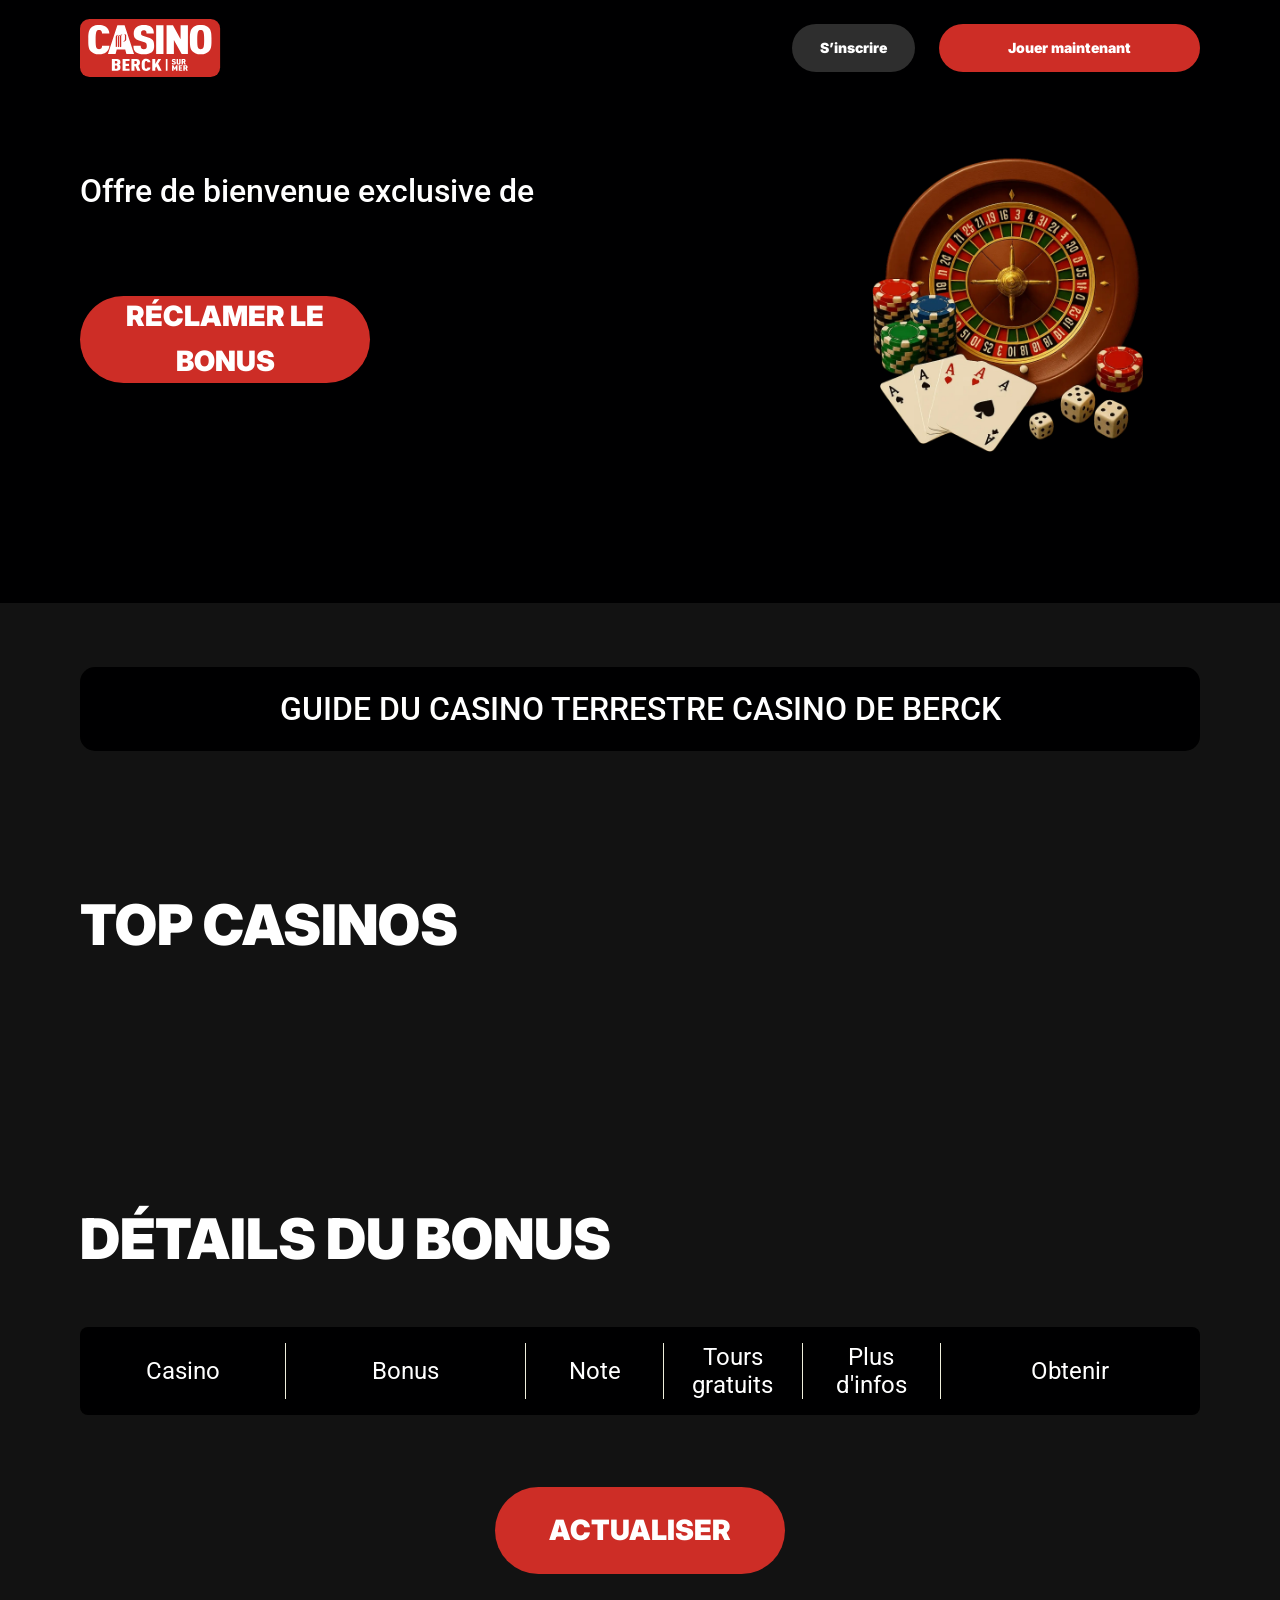
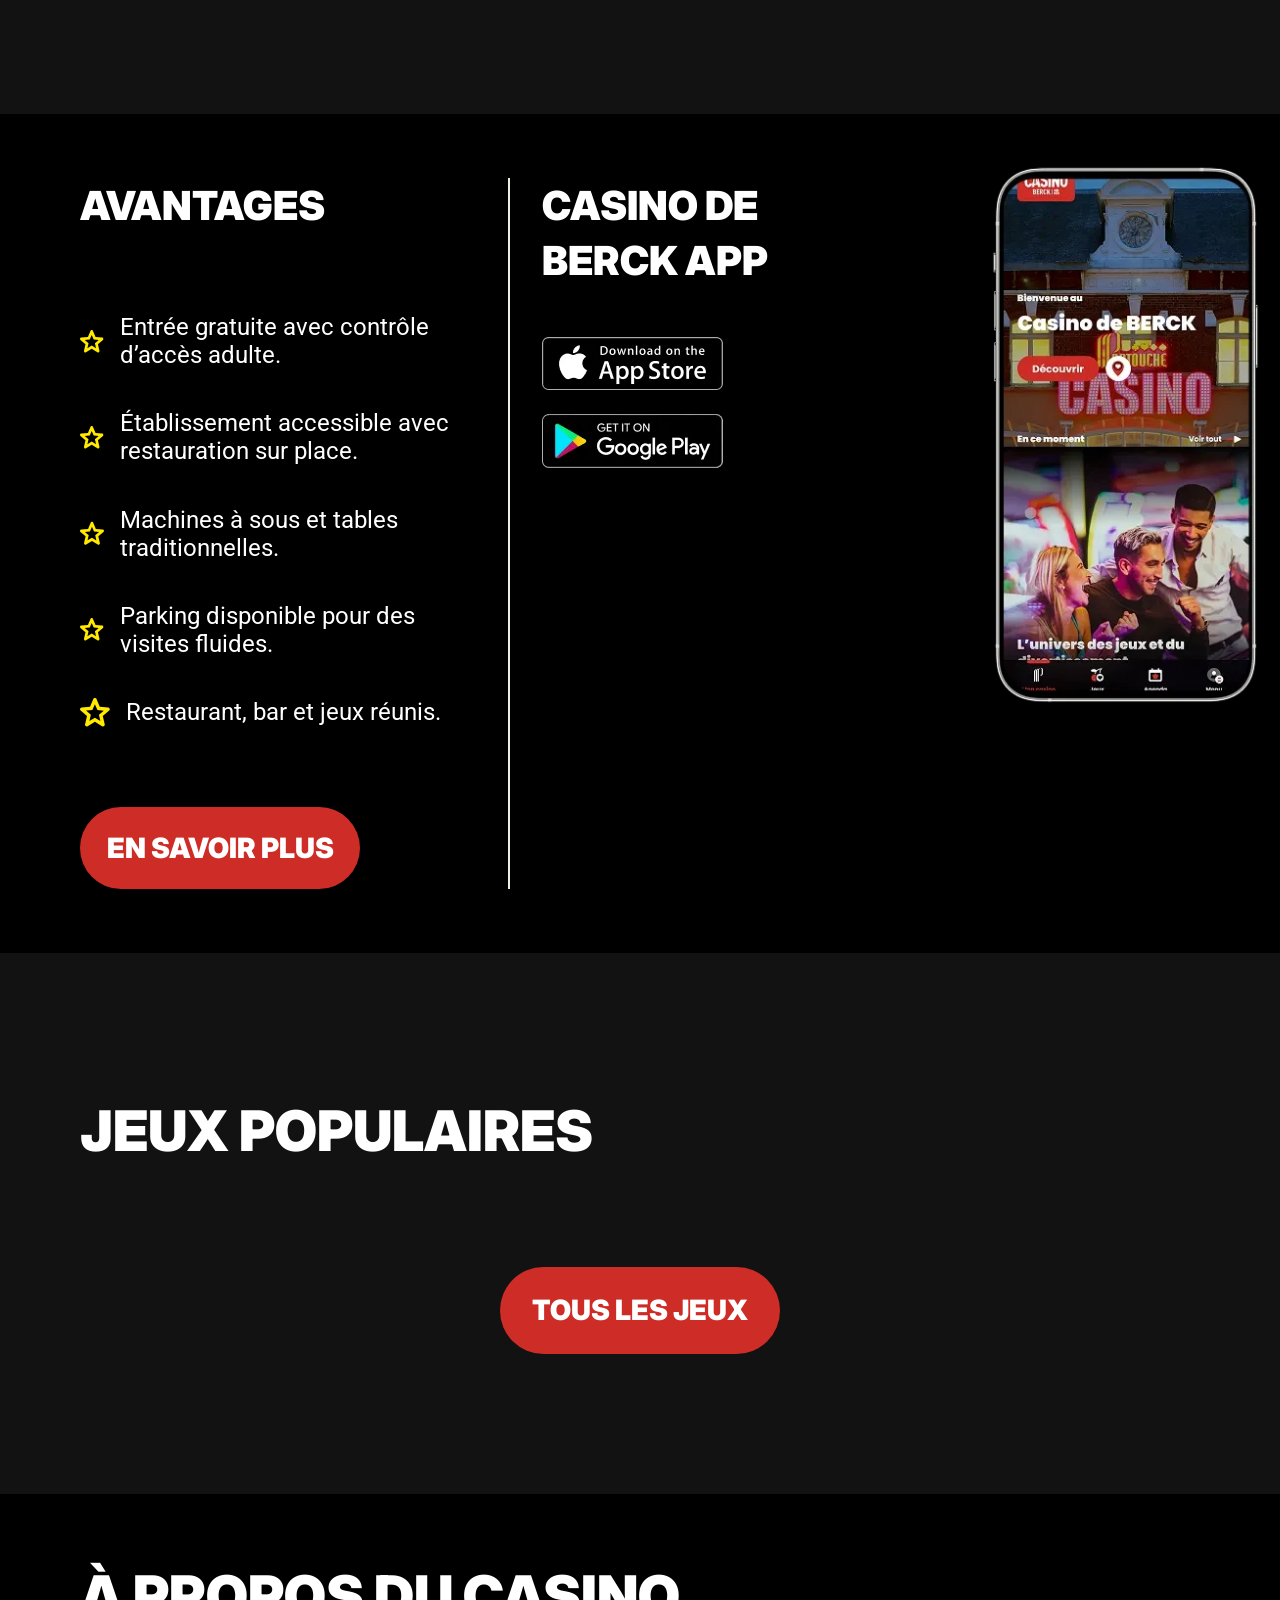
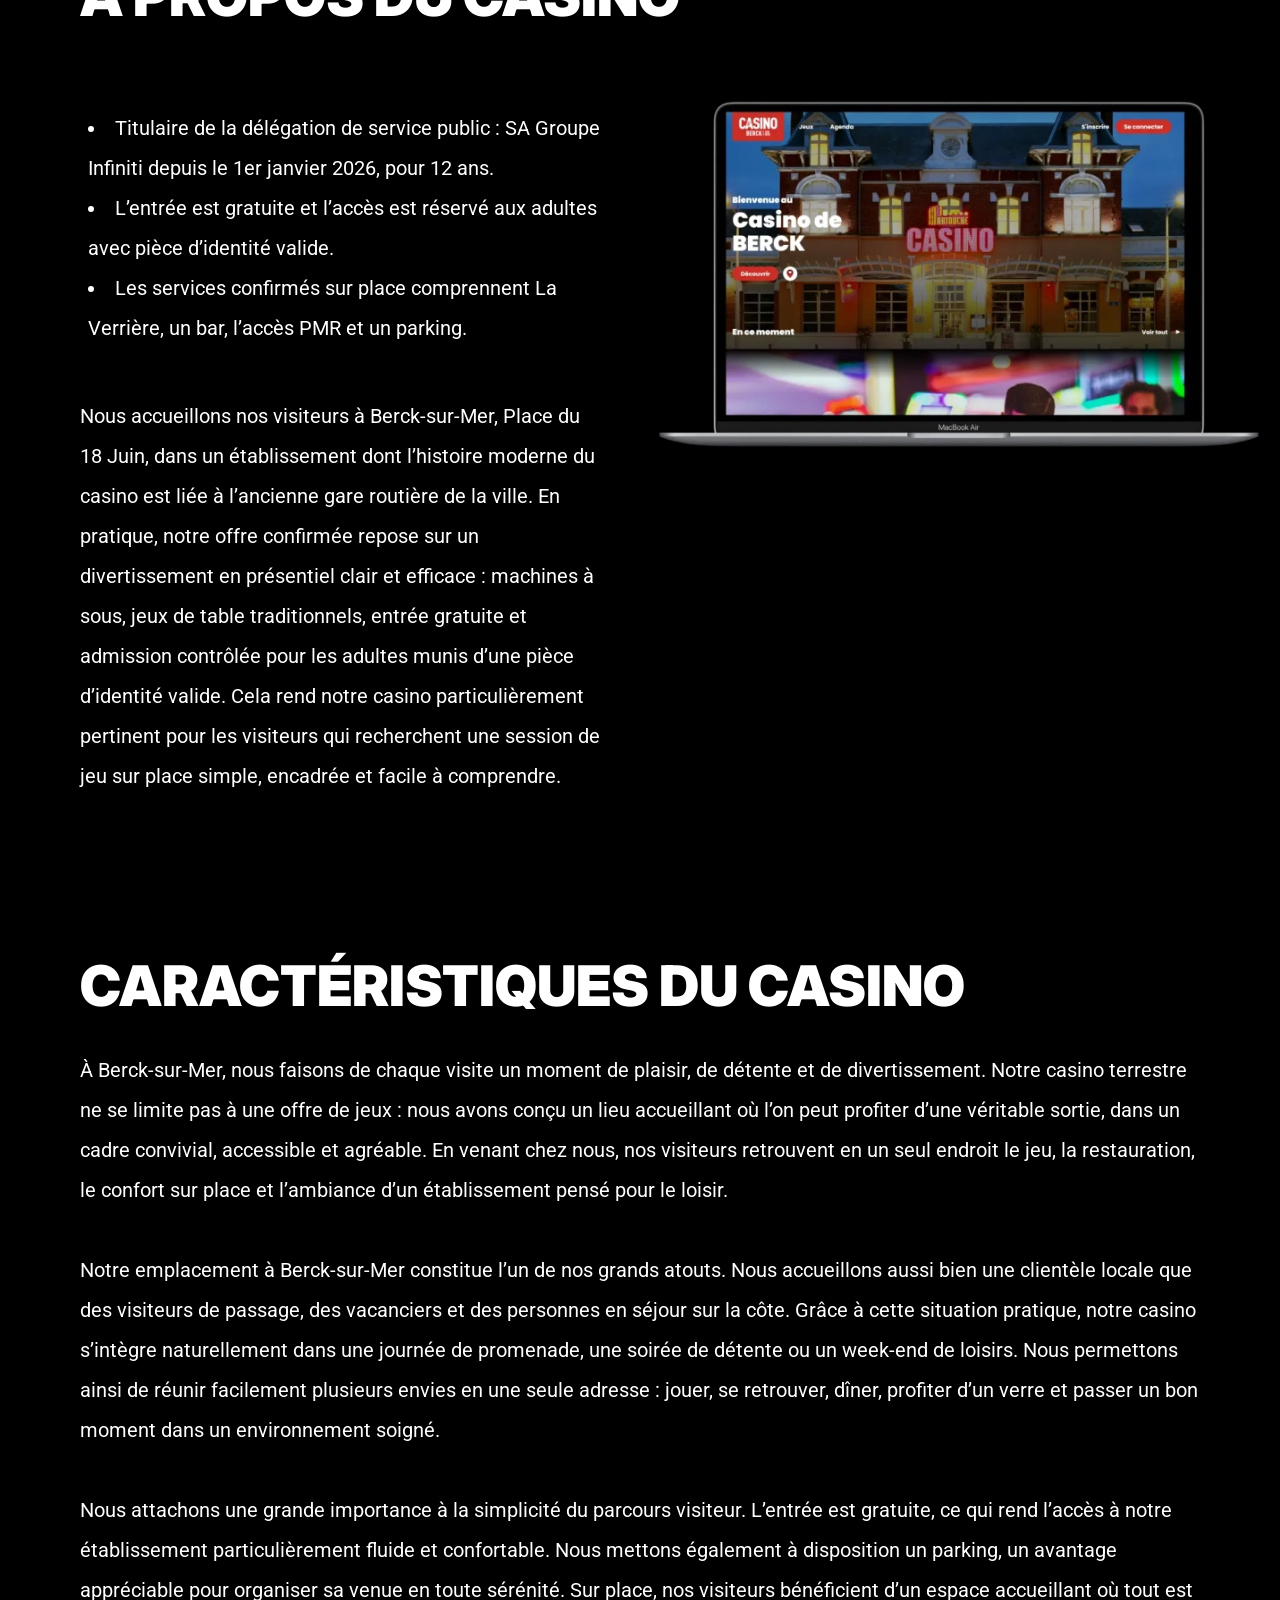
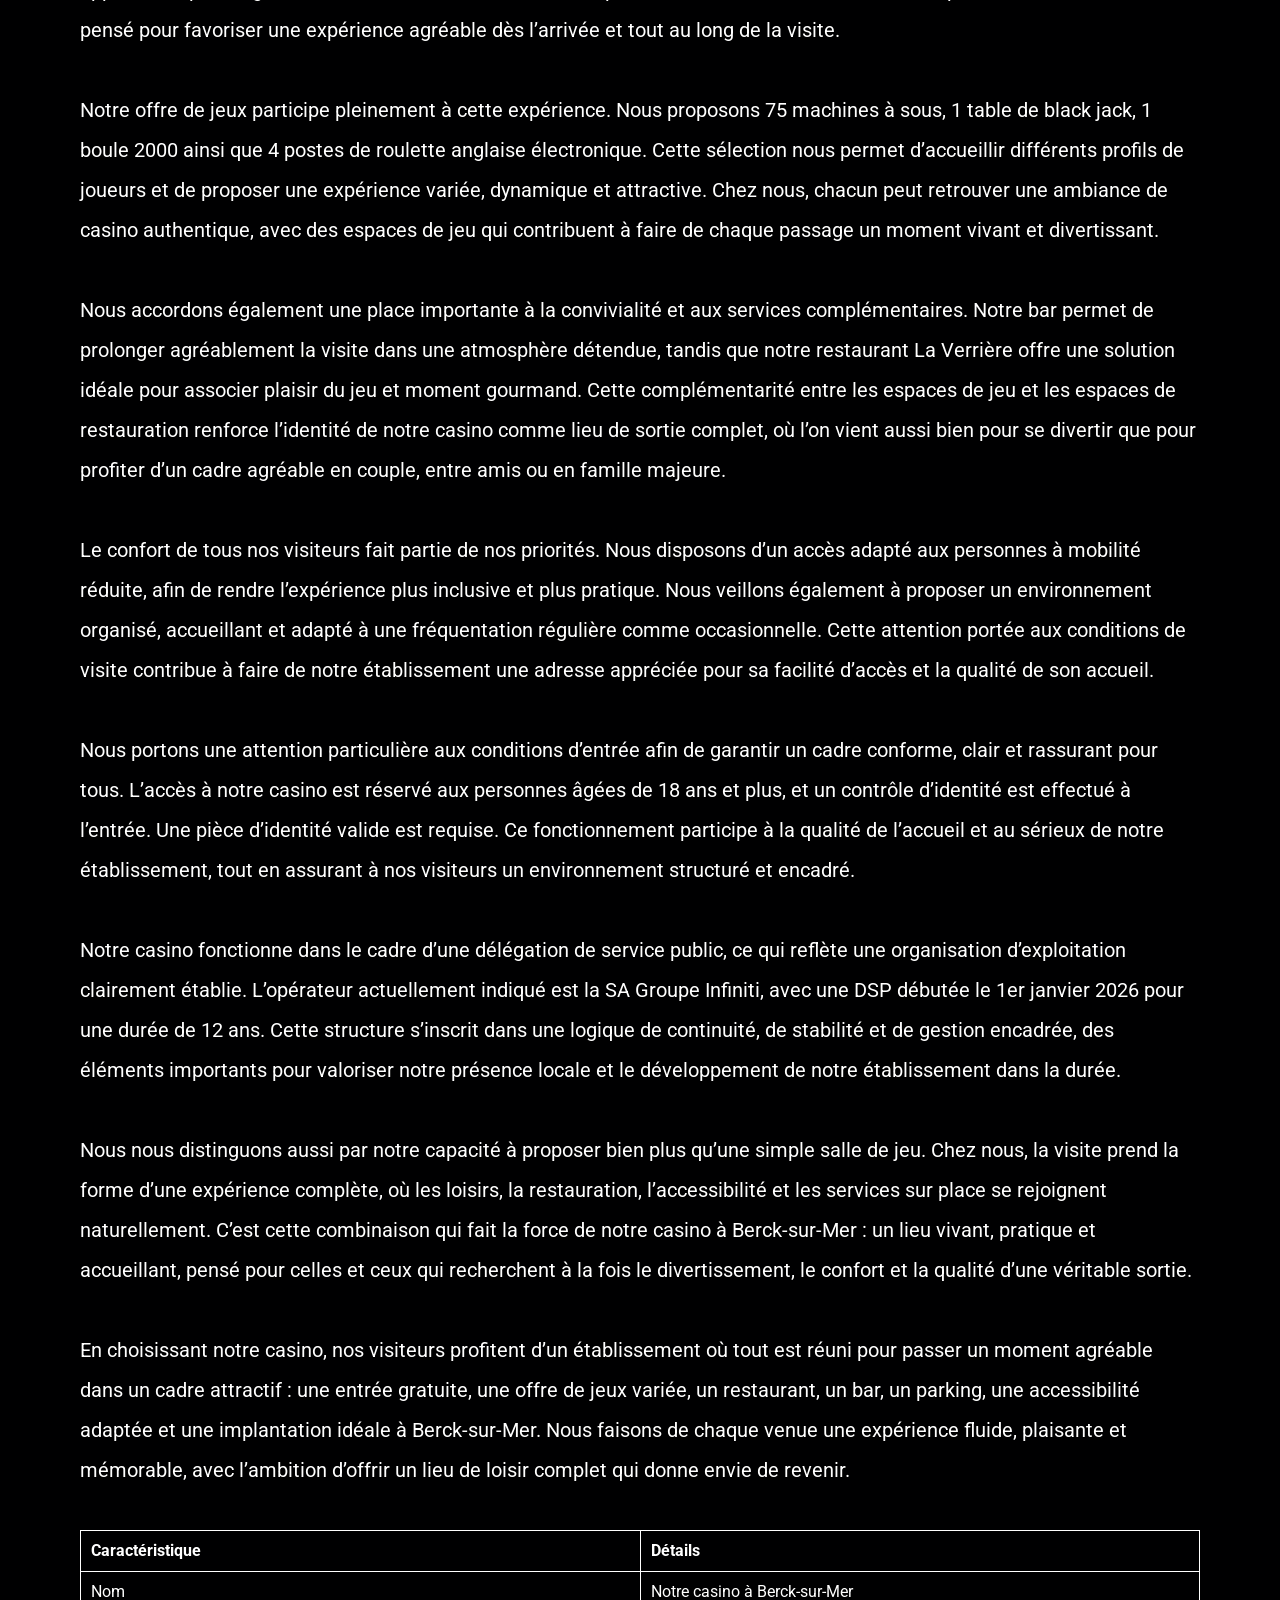
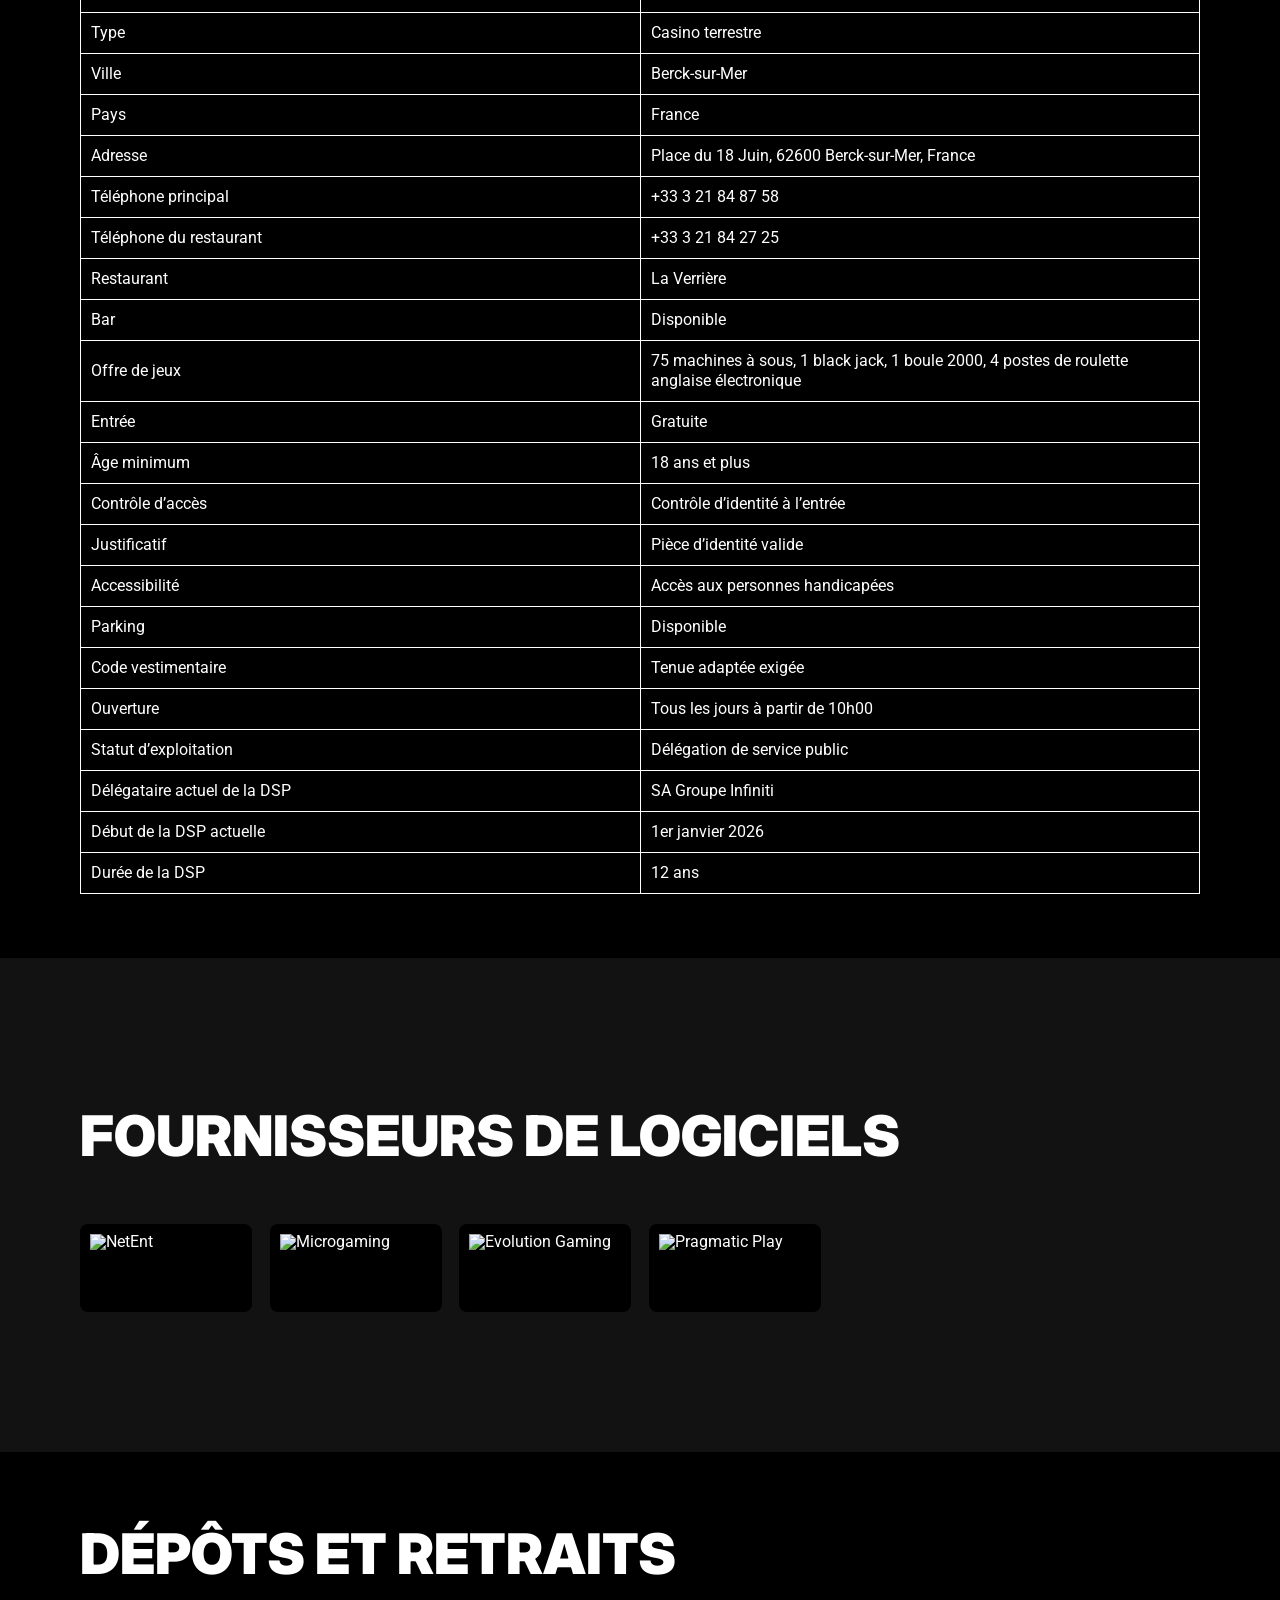
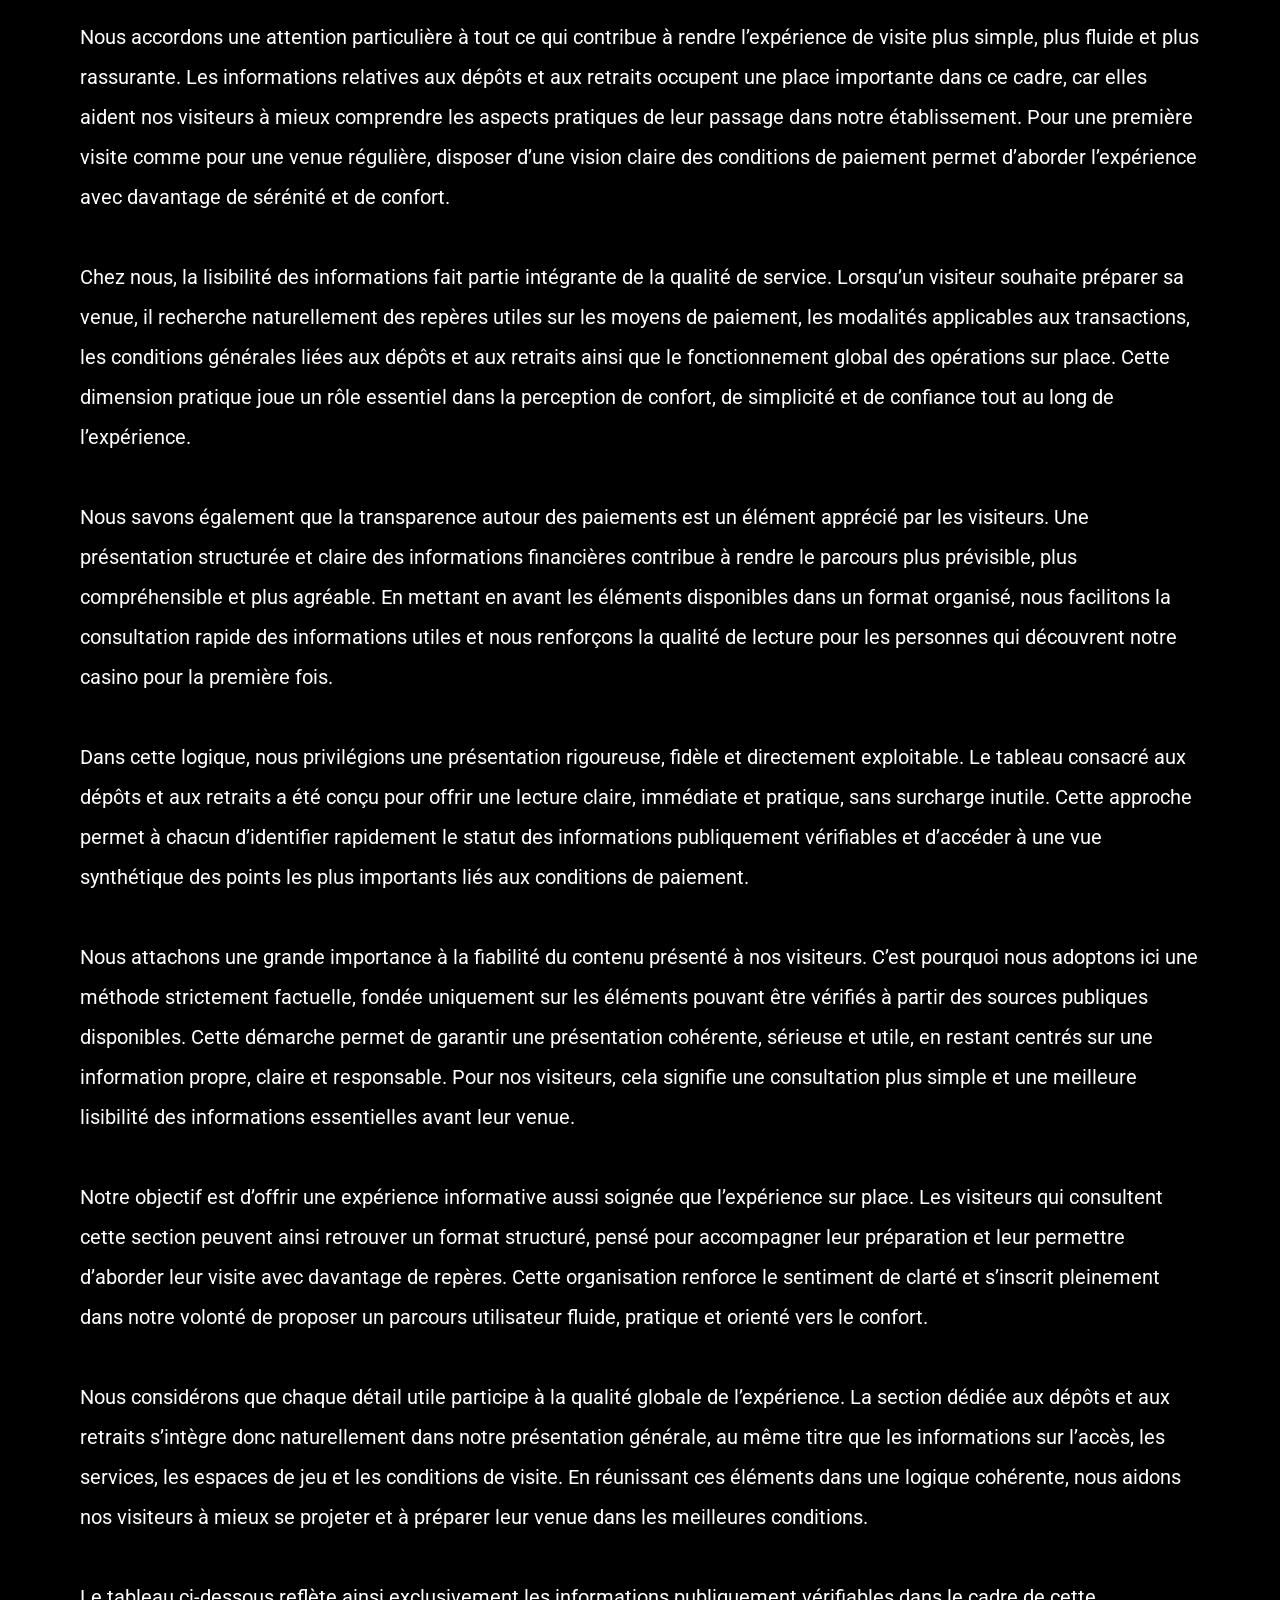
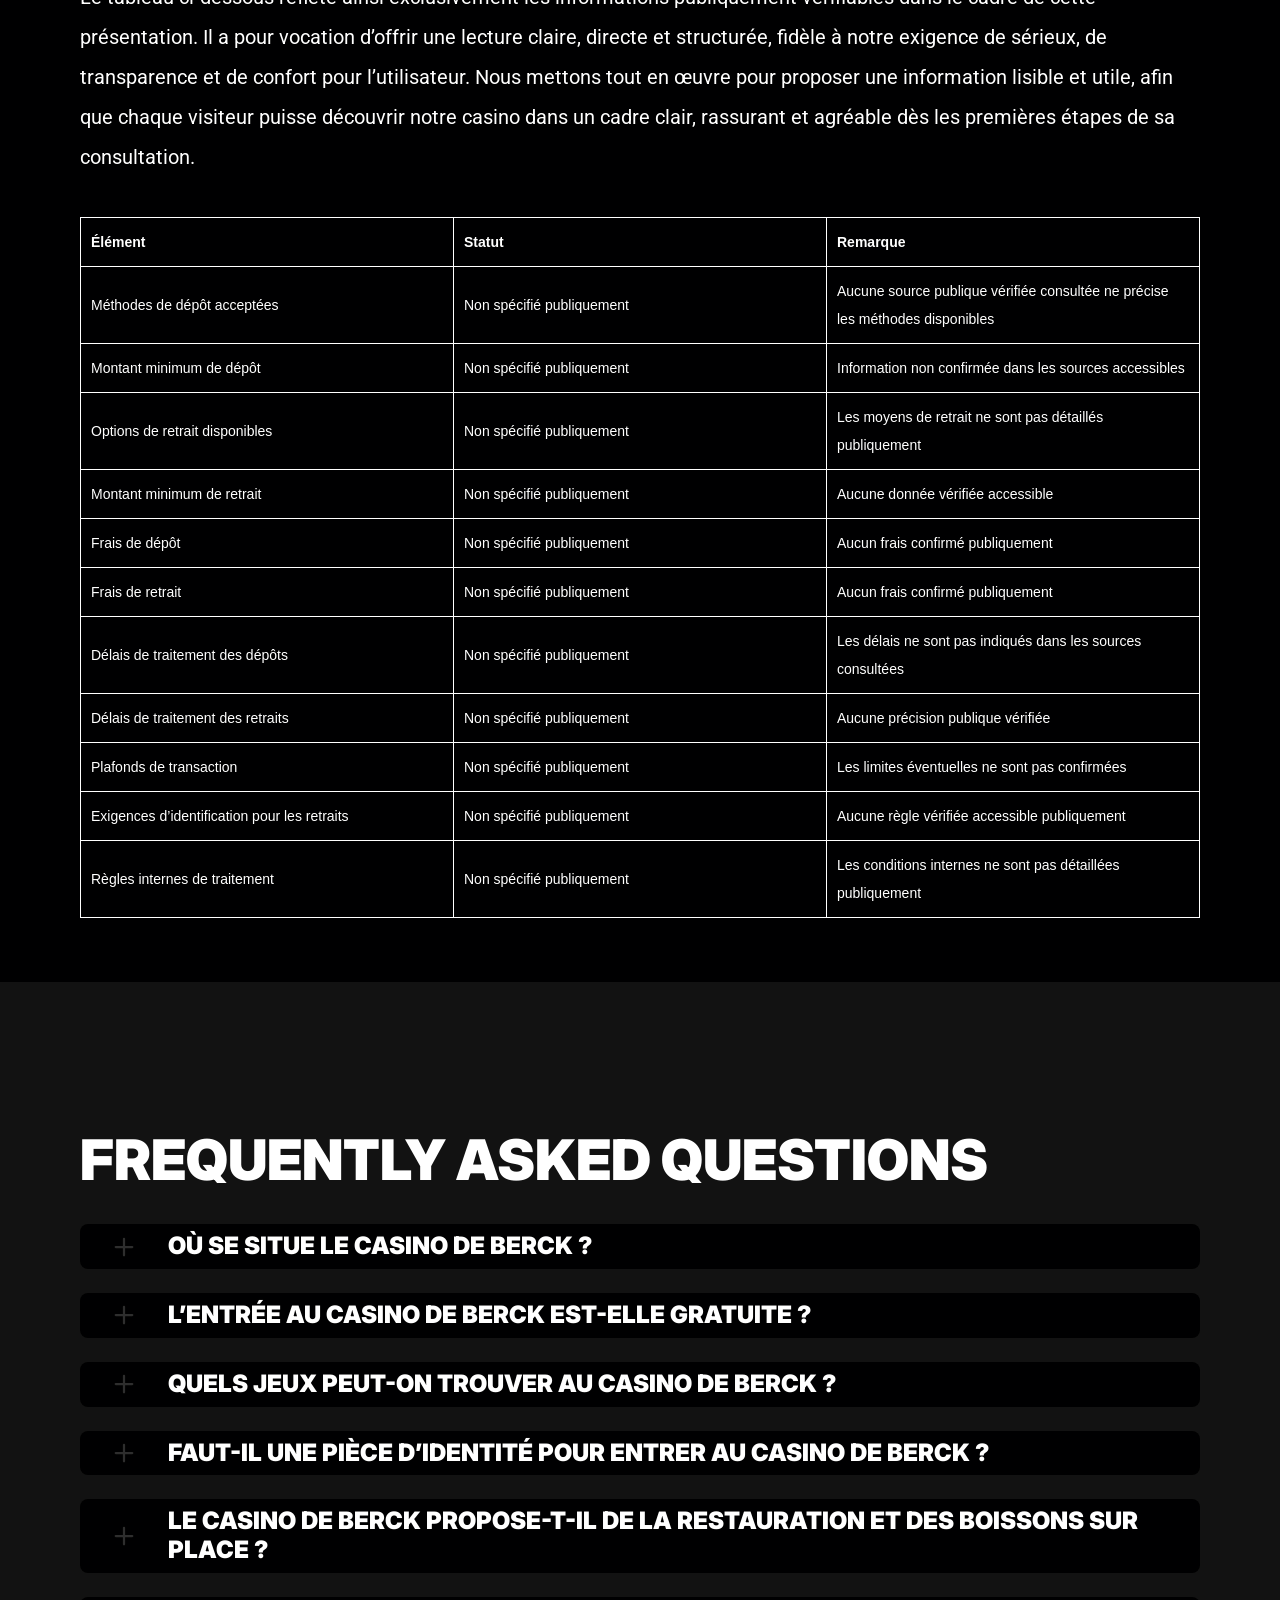
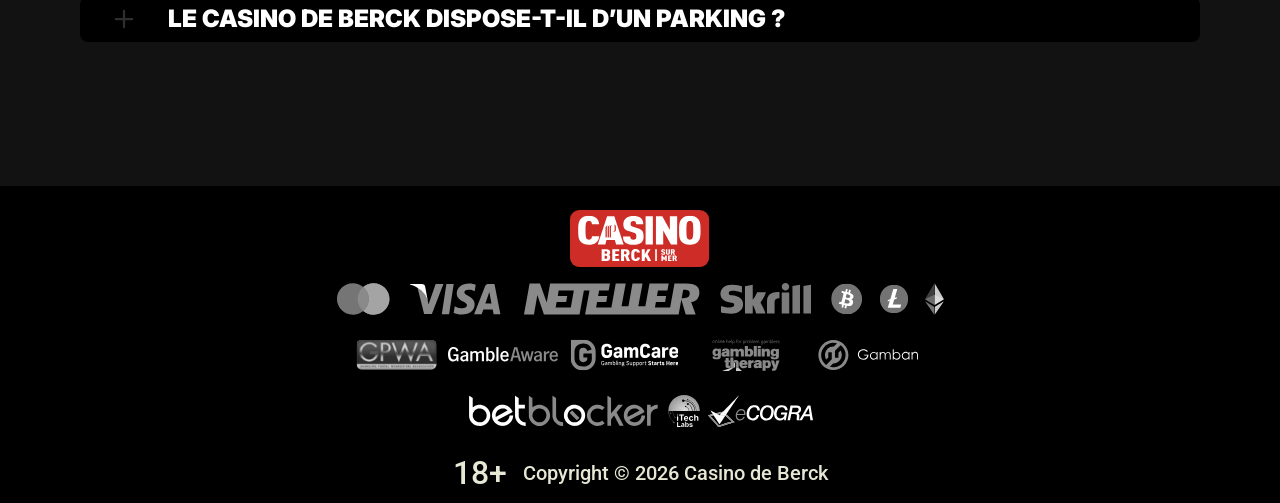
==== commit bdab1d7a: "Site update" ====
--- a/index.html
+++ b/index.html
@@ -39,7 +39,7 @@
     <meta property="og:url" content="https://casino-de-berck.com">
     <meta property="og:site_name" content="Casino de Berck : jeux, restauration et guide visiteur">
     <meta property="og:locale" content="fr-FR">
-    <meta property="og:image" content="_assets/images/1776336890-fst.svg">
+    <meta property="og:image" content="_assets/images/1776424105-main.webp">
     <meta property="og:image:width" content="1200">
     <meta property="og:image:height" content="630">
     <meta property="og:type" content="website">
@@ -48,7 +48,7 @@
     <meta name="twitter:title" content="Casino de Berck : jeux, restauration et guide visiteur">
     <meta name="twitter:description"
           content="Découvrez Casino de Berck : machines à sous, jeux de table, ambiance élégante et divertissement au cœur de Berck-sur-Mer. Vivez l’expérience du jeu.">
-    <meta name="twitter:image" content="_assets/images/1776336890-fst.svg">
+    <meta name="twitter:image" content="_assets/images/1776424105-main.webp">
     <meta name="twitter:image:width" content="1200">
     <meta name="twitter:image:height" content="630">
     <link rel="icon" href="_assets/images/1776180362-favicon.svg" type="image/x-icon" sizes="16x16">
@@ -57,7 +57,7 @@
     <link rel="apple-touch-icon" href="_assets/images/1776179908-favicon.svg" sizes="96x96">
     <link rel="icon" href="_assets/images/1776179908-favicon.svg" type="image/webp" sizes="192x192">
 
-    <link rel="preload" href="_assets/images/1776336879-fst.svg" as="image" fetchpriority="high">
+    <link rel="preload" href="_assets/images/1776424118-main.webp" as="image" fetchpriority="high">
 
     <link rel="alternate" hreflang="x-default" href="https://casino-de-berck.com" />
     <link rel="alternate" hreflang="fr" href="https://casino-de-berck.com" />
@@ -268,7 +268,7 @@
                         </div>
                         <div class="advantagesMobile">
                             <h2 class="advantagesTitle title advantagesAppTitle">Casino de Berck App</h2><img
-                                class="advantagesMobilePhone" src="_assets/images/1776180903-mobile.svg" title="Casino de Berck Mobile"
+                                class="advantagesMobilePhone" src="_assets/images/1776424129-mobile.webp" title="Casino de Berck Mobile"
                                 alt="Casino de Berck App" />
                             <div class="advantagesStoreGroup"><a href="/" id="appStoreLink" aria-label="Play game"
                                                                  target="_blank"><img class="advantagesStore" width="181" height="53"
@@ -310,7 +310,7 @@
                                 </div>
                             </div>
                             <div class="historyColumn"><img class="historyImage"
-                                                            src="_assets/images/1776181344-dekstop.svg" alt="Casino De Berck" title="Casino de Berck Desktop"/></div>
+                                                            src="_assets/images/1776424142-dekstop.webp" alt="Casino De Berck" title="Casino de Berck Desktop"/></div>
                         </div>
                         <p class="historyDescription"></p>
                     </div>
--- a/index.css
+++ b/index.css
@@ -1 +1 @@
-.main,.wrapper{width:100%;display:flex;position:relative}.btn,.main,.wrapper{position:relative}.btn,.not-found-title,.subtitle,.title{font-family:var(--accent-font);font-weight:900}.btn,.nav__item,.subtitle,.title{font-weight:900}.operatorElementGrey,.payElementGrey{mix-blend-mode:screen}.btn,.heroTitle,.subtitle,.title{text-transform:uppercase}.casinoCard,.heroTitle,.nav__list{letter-spacing:0}.cardName,.casinoCard,.loader-body,.not-found-content{text-align:center}.bonusDetailsImage,.cardImage{filter:drop-shadow(0 .125rem .125rem rgb(0 0 0 / .75))}.btn:hover,.gameContainer:hover,.nav__item:hover{transform:scale(1.1)}.btn:hover,.faqLabel:hover,.gradientContainer:hover,.moreInfoLabel{cursor:pointer}*,::after,::before{padding:0;margin:0;border:0;box-sizing:border-box}.btn,.btn--large{border-radius:6.25rem;line-height:1.6;text-align:center;text-overflow:ellipsis;overflow:hidden}a{text-decoration:none}li,ol,ul{list-style:none}img{vertical-align:top}h1,h2,h3,h4,h5,h6{font-weight:inherit;font-size:inherit}body,html{height:100%;line-height:1;font-size:16px;color:var(--text);font-family:var(--base-font);--scroll-behavior:smooth !important;scroll-behavior:smooth!important}body.overflow{overflow:hidden}.wrapper{min-height:100%;flex-direction:column;overflow-x:hidden}.container{max-width:90rem;margin:0 auto}.main{flex:1 1 auto;flex-direction:column;background:var(--main-bg)}.block{margin:0 auto;max-width:70rem;padding:0}.block--not-found{max-width:100%;height:100dvh;margin:auto;display:flex;flex-direction:column;justify-content:center;gap:2rem;align-items:center;color:var(--text);background-color:var(--casino-cards)}.btn,.loader-body{justify-content:center;display:flex}.not-found-title{font-size:4rem;color:var(--welcome-bonus-text)}.btn,.btn a{color:var(--button-text)}.not-found-content{font-size:1.5rem;margin:.3125rem;color:var(--text)}.block--not-found button{margin-top:1.875rem}.btn{width:13.625rem;height:3.4375rem;-webkit-justify-content:center;align-items:center;-webkit-align-items:center;background:var(--yellow);font-size:1.25rem;transition:0.2s;box-shadow:inset 0 0 0 .125rem transparent,0 0 0 .125rem #fff0}.btn--large{width:17.5rem;height:5.4375rem;font-size:1.75rem;gap:6.25rem;box-shadow:inset 0 0 0 .1875rem #fff0,0 .125rem 0 0 #fff0;background:var(--yellow-button);color:var(--main-button-text)}.btn--medium{width:13rem;height:3.25rem;font-size:1.25rem;line-height:1.6}.content,.subtitle,.title{line-height:1.39;color:var(--text)}.btn--small{width:9.125rem}.title{font-size:3.5rem}.title span{color:var(--text)}.subtitle{font-size:2.5rem}.content{font-family:var(--base-font);font-size:1.25rem}.logo{width:100%;height:auto}.heroTitle,.nav__item{font-family:var(--accent-font)}.nav__select__container{cursor:pointer;scale:1!important;transform:scale(1)!important}.nav__select{background:var(--bg);color:var(--lang-select-color);text-transform:uppercase;cursor:pointer}:root{--accent-font:'Inter', sans-serif;--base-font:'Roboto', sans-serif;--welcome-bonus-font:'', sans-serif;--lang-select-color:#222829;--bg:#000001;--bg-light:#000001;--main-bg:#121212;--text:#ffffff;--text-black:#ffffff;--table-head:#000001;--text-head:#ffffff;--hero-title-text:#222829;--yellow:#2e2e2e;--yellow-button:#CD2D26;--welcome-bonus-bg:#000001;--button-text:#ffffff;--main-button-text:#ffffff;--border-color:#efefdc;--casino-cards:#000001;--welcome-bonus-text:#CD2D26;--bonus-border-head:#efefdc;--bonus-border:#000033;--pay-back:;--providers-back:#000001;--faq-label:#000001;--bg-footer:#000001;--copyright:#e7e7d5;--link-hover:#ffffff;--icon-color:;--top-games-hover-fg:#ffffff}.loader-body{width:100%;height:100vh;align-content:center;transition:0.5s;align-items:center;background-color:var(--casino-cards)}.header,.nav__item{justify-content:center;display:flex}.loader__img{width:7.5rem;height:7.5rem;transform:scale(1);animation:2s infinite pulse-black;border-radius:50%}@keyframes pulse-black{0%,100%{transform:scale(.8);box-shadow:0 0 0 1.25rem var(--yellow)}70%{transform:scale(1);box-shadow:0 0 0 .625rem #fff0}}.loader{width:6.25rem;height:6.25rem;border:.75rem solid var(--yellow-button);border-radius:50%;position:absolute;border-top-color:var(--yellow);transform:translate(-50%,-50%);top:50%;left:50%;-webkit-animation:1s linear infinite spin;-o-animation:1s linear infinite spin;animation:1s linear infinite spin}.loader-body.done{visibility:hidden;opacity:0}@keyframes spin{from{transform:translate(-50%,-50%) rotate(0)}to{transform:translate(-50%,-50%) rotate(360deg)}}.header{min-height:6rem;max-height:6rem;align-items:center;background:var(--bg);position:fixed;top:0;left:0;right:0;width:100%;z-index:3}.headerBlock{width:100%;height:100%;display:flex;gap:.625rem;align-items:center;justify-content:space-between;padding:1.5rem 10rem}.headerLogoContainer{height:100%;max-width:8.75rem;width:8.75rem;margin-left:0;display:flex}.headerLogoContainer a{margin:auto;width:100%}.header__logo{width:auto;top:calc(0% + 0rem);left:calc(0% + 0rem);max-height:calc(100% + 0%);height:calc(100% + 0%);position:relative}.nav__list{display:flex;gap:1.5rem}.nav__item{align-items:center;font-size:.875rem;line-height:1.7;transition:0.2s;border-radius:6.25rem;background:var(--yellow);box-sizing:content-box;color:var(--button-text);box-shadow:inset 0 0 0 .125rem transparent,0 .125rem 0 0 #fff0}.nav__itemLarge{background:var(--yellow-button);color:var(--main-button-text);box-shadow:inset 0 0 0 .125rem #fff0,0 .125rem 0 0 #fff0}.nav__item:hover{cursor:pointer}.nav__link{color:var(--button-text);padding:.75rem 1.75rem;display:flex;justify-content:center;align-items:center;width:100%;height:100%}.nav__linkLarge{color:var(--main-button-text);padding:.75rem 4.3125rem}@media (max-width:90rem){.headerBlock{max-width:70rem;margin:0 auto;padding:1.5rem 0}}@media (max-width:75rem){.block{padding:0 2.5rem}.headerBlock{padding:1.5rem 3rem 1.5rem 2.7rem}}@media (max-width:64rem){.headerBlock{padding:1.5rem 3rem 1.5rem 2.7rem}.headerLogoContainer{margin-left:0}}.footer{display:flex;flex-direction:column;align-items:center;justify-content:center;background:var(--bg-footer)}.footerContainer{max-width:90rem;margin:0 auto;width:100%}.footerTop{padding-top:1.625rem;padding-bottom:.5rem;width:100%;display:flex;justify-content:center;position:relative}.footerLogoContainer{position:absolute;top:.5rem;left:10rem}.footer__logo{width:8.75rem;height:auto}.footerPay{padding:0;display:flex;gap:1rem;flex-wrap:wrap;justify-content:center;max-width:100%}.payElementGrey{max-height:2rem;width:auto}.payElementColor{display:none;max-height:2rem;width:auto}.bonusDetailsInfo .bonusDetailBlockAdd,.heroTextMobile,.moreInfoInput,.operatorBlock:hover .operatorElementGrey,.payBlock:hover .payElementGrey,.topCasinoChipsLeftMobile{display:none}.faqInput:checked+.faqLabel+.faqContent,.heroTextDesktop,.operatorBlock:hover .operatorElementColor,.payBlock:hover .payElementColor{display:block}.footerMiddle,.footerOperator{display:flex;justify-content:center}.footerMiddle{padding-top:.5rem;padding-bottom:0;width:100%}.footerOperator{max-width:40.5rem;width:80%;padding:0;flex-wrap:wrap;gap:.5rem}.operatorElementColor,.operatorElementGrey{max-height:2rem;width:auto;margin-bottom:1rem}.operatorElementColor{display:none}.footerBottom{padding-top:.625rem;padding-bottom:.625rem}.footerBottomGroup{display:flex;justify-content:center;align-items:center;gap:1rem;font-weight:500}.footerBottomAge{font-size:2rem;line-height:1.1875;color:var(--copyright)}.footerBottomCopyright{font-size:1.25rem;line-height:2;color:var(--copyright)}@media (max-width:86.25rem){.footerTop{padding-top:1.5rem;padding-bottom:1rem;flex-direction:column;align-items:center;gap:1rem}.footerLogoContainer{position:static;display:block}.footer__logo{width:8.75rem;height:auto}}@media (max-width:64rem){.footerOperator{width:60%}.payElementColor,.payElementGrey{max-height:1.75rem}.operatorElementColor,.operatorElementGrey{max-height:1.5625rem}}@media (max-width:55rem){.footerOperator{width:70%}}@media (max-width:48rem){.not-found-title{font-size:4rem}.btn--large,.not-found-content{font-size:1.25rem}.btn--large{width:15rem;height:4.5rem;gap:.625rem;line-height:1.6;border-radius:6.25rem;background:var(--yellow-button)}.header{min-height:6rem;max-height:6rem}.headerBlock{padding:1.5rem 2.5rem 1.5rem 2.3rem}.headerLogoContainer{max-width:7.25rem;width:7.25rem}.header__logo{height:auto;top:calc(0% + 0rem);left:calc(0% + 0rem);max-width:calc(7.25rem + 0%);width:calc(7.25rem + 0%);position:relative}.nav__list{gap:.5rem}.nav__item{font-size:.625rem;border-radius:6.25rem}.nav__link{padding:.5rem 1.15625rem}.nav__linkLarge{padding:.5rem 1.75rem}.footer__logo{width:5.5rem;height:auto}}@media (max-width:36.25rem){.footerBottomGroup{gap:.625rem}.footerPay{gap:.4rem}.footerOperator{gap:.4rem;width:80%}.operatorElementColor,.operatorElementGrey,.payElementColor,.payElementGrey{max-height:1.375rem}.footerBottomAge{font-size:1.625rem}.footerBottomCopyright{font-size:1rem}}@media (max-width:36rem){.btn,.btn--large{border-radius:6.25rem}.subtitle,.title{font-weight:900;font-family:var(--accent-font);word-wrap:break-word}.btn--large{width:15rem;height:4.5rem;gap:.625rem;font-size:1.5rem;line-height:1.6;background:var(--yellow-button)}.btn--medium{font-size:1.125rem;line-height:1.6}.title{font-size:2rem}.subtitle{font-size:1.5rem}.footerMiddle{padding-top:0;padding-bottom:0}.footerOperator{max-width:26rem;width:100%}.footerBottomGroup,.footerPay{gap:.625rem}.payElementColor,.payElementGrey{max-height:1.375rem}.operatorElementColor,.operatorElementGrey{max-height:1.375rem;margin-bottom:.4rem}.footerBottomAge,.footerBottomCopyright{font-size:1.125rem;line-height:1.17;color:var(--copyright)}}@media (max-width:30rem){.footerBottomGroup{gap:.1875rem;font-weight:400}.payElementColor,.payElementGrey{max-height:1rem}.footerBottomAge,.footerBottomCopyright{font-size:.75rem}.footerBottomGroup,.footerPay{gap:.5rem}}.heroContainer{max-width:100%;width:100%;background:var(--welcome-bonus-bg);position:relative;z-index:0}.heroUnder{width:100%;display:flex;justify-content:center;align-items:center;padding:4rem 0;background:var(--main-bg) no-repeat center bottom/auto 100%}.heroMainTitle{max-width:70rem;width:70rem;border-radius:.9375rem;background:var(--welcome-bonus-bg);padding:1.4375rem 3.75rem;text-transform:uppercase;font-size:1.75rem;line-height:1.214;text-align:center;margin:0;color:var(--text)}.hero,.heroButton,.heroGroup{z-index:1;position:relative}.hero{max-width:90rem;width:100%;margin:0 auto;padding:8.53125rem 0 8.75rem;background:url(_assets/images/1776336873-fst.svg) right calc(10.5rem + 6rem) top calc(8.5rem + -3rem) / auto calc(63% + 0%) no-repeat}.heroBlock{position:relative;width:100%;max-width:70rem;margin:0 auto}.heroGroup{width:100%;margin-bottom:5.03125rem;display:flex;flex-direction:column;gap:3rem}.heroTitle{max-width:22.75rem;font-size:4rem;font-weight:900;line-height:1.5625;color:var(--hero-title-text);text-shadow:0 .25rem .25rem rgb(0 0 0 / .25);font-family:var(--welcome-bonus-font)}.heroTextGroup{max-width:70%;margin-bottom:0}.heroText{font-size:2rem;line-height:1.1875;min-height:2.375rem;font-weight:500;color:var(--text)}.heroTextBonus{max-width:50%}.heroLink{display:block;width:18.125rem}.heroButton,.gamesButton,.advantagesButton,.bonusDetailsButton,.topCasinoButton{width:18.125rem;font-size:1.75rem}@media (max-width:85rem){.hero{padding:8.53125rem 0 8.75rem;background:url(_assets/images/1776336873-fst.svg) right calc(1rem + 6rem) top calc(10rem + -3rem) / auto calc(55% + 0%) no-repeat}.heroTextBonus{max-width:65%}}@media (max-width:75rem){.heroMainTitle{max-width:52.0625rem}}@media (max-width:64rem){.hero{padding:8.53125rem 0 8.75rem;background:url(_assets/images/1776336873-fst.svg) right calc(1rem + 6rem) top calc(10rem + -3rem) / auto calc(50% + 0%) no-repeat}.heroGroup{gap:2rem}.heroTextBonus{max-width:70%}.heroTitle{max-width:22.75rem;font-size:3rem}.heroText{font-size:1.5rem;min-height:1.7rem}}@media (max-width:58.125rem){.hero{padding:8.53125rem 0 8.75rem;background:url(_assets/images/1776336873-fst.svg) right calc(1rem + 6rem) top calc(10rem + -3rem) / auto calc(45% + 0%) no-repeat}.heroTextBonus{max-width:64%}.heroMainTitle{max-width:34.1875rem}}@media (max-width:48rem){.heroTextBonus,.heroTextGroup{max-width:100%}.heroText,.heroTitle{font-family:var(--accent-font)}.hero{padding:24.09375rem 0 2.75rem;background:url(_assets/images/1776336873-fst.svg) center top calc(10rem + -3rem) / auto calc(36% + 0%) no-repeat}.heroUnder{height:4rem}.heroBlock{text-align:center}.heroGroup{margin-bottom:0;gap:1.45rem;align-items:center}.heroTextGroup{margin-top:1.55rem}.heroTextDesktop{display:none}.heroTextMobile{display:block}.heroLink{margin-left:auto;margin-right:auto;width:16.375rem;position:relative;left:0}.heroButton,.gamesButton,.advantagesButton,.bonusDetailsButton,.topCasinoButton{font-size:1.5rem;width:16.375rem;height:4.8125rem}.heroTitle{max-width:22.75rem;font-size:3.5rem;display:none}.heroText{text-transform:uppercase;font-size:1.5rem;line-height:1.5;min-height:auto;color:var(--text)}.heroMainTitle{padding:1rem .8125rem;font-size:1.25rem;max-width:38.5rem}}.bonusDetailsTitle,.sprovidersTitle,.topCasinoGroup,.topCasinoTitle{margin-bottom:3rem}@media (max-width:43.75rem){.heroMainTitle{max-width:31rem}.heroUnder{padding:5.5rem 2.5rem}}@media (max-width:36rem){.heroBlock,.heroTextGroup{margin-left:0}.hero{background:url(_assets/images/1776336879-fst.svg) center top calc(3.5rem + 2rem) / auto calc(50% + -3%) no-repeat}.heroBlock{padding-right:0;padding-left:0}.heroTitle{margin-left:2.5rem;margin-top:0}}@media (max-width:34.375rem){.hero{background:url(_assets/images/1776336879-fst.svg) center top calc(5.5rem + 2rem) / auto calc(50% + -3%) no-repeat}.heroText{font-family:var(--accent-font);text-transform:uppercase;font-size:1.2rem}.heroUnder{height:4rem}.heroMainTitle{padding:.5rem;font-size:1rem}}@media (max-width:25.875rem){.hero{background:url(_assets/images/1776336879-fst.svg) center top calc(4.2rem + 2rem) / auto calc(50% + -3%) no-repeat}.heroGroup{gap:2rem}.heroUnder{height:4rem}.heroTitle{margin-top:0;max-width:22.75rem;font-size:2.6rem;line-height:110%}.heroText{font-size:1.1rem;line-height:1.1;min-height:1.32rem}}@media (max-width:23.4375rem){.hero{padding:15rem 0 1rem;background:url(_assets/images/1776336879-fst.svg) center top calc(2.5rem + 2rem) / auto calc(55% + -3%) no-repeat}.heroGroup{gap:1rem}.heroUnder{height:2rem;padding:2.5rem 1.5rem}.heroLink{margin-left:auto;margin-right:auto;width:12rem;position:relative;left:0}.heroTitle{margin-top:0;max-width:22.75rem;font-size:2.6rem;line-height:110%}.heroText{font-size:.8rem;line-height:1;min-height:1rem;margin-left:1rem;margin-right:1rem}.heroButton,.gamesButton,.advantagesButton,.bonusDetailsButton,.topCasinoButton{font-size:1rem;line-height:1;width:12rem!important;height:3rem;margin:0 auto}}.cardBonus,.cardName,.cardWelcome{max-width:100%}.topCasino{position:relative;z-index:0;background-image:none;color:var(--text)}.topCasinoChipsLeft{display:block;position:absolute;bottom:5rem;left:0;z-index:0}.topCasinoBlock{padding-top:4.5rem;position:relative;z-index:1}.topCasinoGroup{max-width:100%;display:flex;flex-wrap:wrap;gap:1.6625rem;justify-content:flex-start;align-items:stretch}.cardBonus,.cardWelcome{margin:auto;font-family:var(--base-font)}.sgradientContainer,.tcgradientContainer{position:relative;display:flex;flex-wrap:wrap;justify-content:flex-start;align-items:stretch;padding:0;background:0 0}.bonusTableRowContainer::before,.gggradientContainer::before,.pygradientContainer::before,.sgradientContainer::before,.tcgradientContainer::before{content:"";position:absolute;top:-.125rem;left:-.125rem;right:-.125rem;bottom:-.125rem;background:0 0;z-index:-1;border-radius:.5rem}.casinoCard{width:16.25rem;height:auto;padding:2rem 1.5rem;display:flex;flex-direction:column;align-items:center;justify-content:center;gap:1rem;background:var(--casino-cards);border-radius:.5rem;text-transform:capitalize;word-wrap:break-word;font-family:var(--base-font);font-size:1.25rem;line-height:1.2}.cardButton,.cardButton span{width:12.625rem}.cardBonusText{font-family:var(--base-font);display:flex;flex-direction:column;gap:1rem;justify-content:center;align-items:center}.cardWelcome{color:var(--welcome-bonus-text);font-size:1.5rem;line-height:1.17}.cardBonus{font-size:1.25rem;line-height:1.15}.cardImage{margin-top:0;justify-self:flex-start}.cardName{font-family:var(--base-font);font-weight:500;font-size:1.25rem;line-height:1.2}.gamePlayText,.gameTitle{font-family:var(--base-font);font-weight:500}.cardButton{margin-top:auto;margin-bottom:0;justify-self:flex-end;display:flex;justify-content:center;height:3.5rem}.topCasinoButton{width:17.5rem;margin:0 auto}@media (max-width:75rem){.topCasinoGroup{justify-content:center}}@media (max-width:64.375rem){.topCasino{background-image:none}.topCasinoGroup{max-width:100%;justify-content:center;margin:0 auto 3rem}}@media (max-width:48rem){.topCasinoGroup{display:grid;grid-template-columns:1fr 1fr;gap:1rem;max-width:100%;margin:0 0 2.5rem;padding-left:2.5rem;padding-right:2.5rem}.casinoCard{width:100%}}@media (max-width:36rem){.casinoCard,.tcgradientContainer::before{border-radius:.5rem}.topCasinoBlock{width:100%;padding-top:1rem;padding-right:0;padding-left:0}.cardName,.topCasinoChipsLeft{display:none}.topCasinoChipsLeftMobile{display:block;position:absolute;bottom:-6rem;left:0}.topCasinoTitle{max-width:18.75rem;margin-left:2.5rem;margin-right:2.5rem}.casinoCard{padding:1rem 1.03125rem;justify-content:space-between;align-items:center;width:100%;font-size:1rem}.cardImage{margin-top:0;max-width:10rem;width:10rem;height:4rem}.cardBonusText{gap:.5rem}.cardWelcome{font-size:1.5rem;line-height:1.17}.cardBonus{font-size:1rem;line-height:1.1875;max-width:70%}.cardButton,.cardButton span{max-width:12.5rem;width:12.5rem}.cardButton{padding:0;height:3.375rem;font-size:1.125rem;line-height:1;justify-content:center;align-items:center;margin-top:0}}@media (max-width:33.125rem){.topCasinoGroup{grid-template-columns:1fr}.cardBonus{max-width:100%}}.bonus .bonusDetails{position:relative;background-image:none;max-width:100%;width:100%;margin:0 auto}.bonusChipsRight{display:block;position:absolute;top:-8rem;right:0}.bonusDetailsBlock,.gamesBlock,.sprovidersBlock{padding-top:8.75rem;padding-bottom:8.75rem}.bonusTable{display:flex;flex-direction:column;gap:1.5rem;margin-bottom:3rem}.bogradientContainer{position:relative;display:inline-block;padding:0;background:0 0}.bonusTableHeader,.bonusTableRowContainer{width:100%;display:grid;grid-template-columns:12.875rem repeat(5,1fr);font-size:1.25rem;border-radius:.5rem}.bogradientContainer::before{content:"";position:absolute;top:-.0625rem;left:-.0625rem;right:-.0625rem;bottom:-.0625rem;background:0 0;z-index:-1;border-radius:.5rem}.bonusTableHeader{row-gap:1.5rem;line-height:2}.bonusTableRowContainer{grid-column-start:1;grid-column-end:7;position:relative}#paymentRowsContainer,#bonusTableRows{display:flex;flex-direction:column;gap:1rem}.bonusTableRow.bonusTableHeader{background:var(--table-head)}.bonusDetailsWelcome{width:15rem!important}.bonusTableRow>div:not(.bonusDetailsInfo){padding-top:1rem;padding-bottom:1rem}.bonusTableRow:not(.bonusTableHeader)>div:not(.bonusDetailsInfo){background:var(--casino-cards);color:var(--text)}.bonusDetailsImage,.bonusDetailsText,.moreInfoLabel{border-right:.0625rem solid var(--bonus-border);width:100%;padding-left:1rem;padding-right:1rem;min-height:3.75rem;display:flex;justify-content:center;align-items:center}.bonusDetailBlock .bonusDetailsText,div.bonusTableHead:nth-child(6) p{border-right:none}.bonusDetailsContainer .bonusDetailsText{border-right:.0625rem solid var(--bonus-border);justify-content:flex-start;height:2.5rem;margin-top:.5rem;margin-bottom:.5rem;min-height:auto}.bonusDetailsContent{display:flex;justify-content:flex-start;align-items:center}.bonusTableRow.bonusTableHeader>div.bonusTableHead{font-size:1.5rem;line-height:1.17rem;padding:1rem 0;text-align:center;color:var(--text-head);border-right:none}div.bonusTableHead p{width:100%;border-right:.0625rem solid var(--bonus-border-head);height:3.5rem;display:flex;justify-content:center;align-items:center;padding:0 1.2rem;line-height:1.17}.bonusTableRow div.bonusDetailsInfo{background:0 0}.bonusDetailsInfo{margin-top:.1rem;grid-column-start:1;grid-column-end:7;display:grid;grid-template-columns:1fr}.bonusDetailsInfo .bonusDetailBlock{display:grid;grid-template-columns:12.875rem 5fr;border-bottom:.0625rem solid var(--bonus-border);font-size:1.25rem;line-height:2;color:var(--text)}.bonusDetailBlock p{padding:0 1rem;width:100%}.moreInfoLabel{display:flex;transition:0.5s}.bonusTableRow.bonusTableHeader>div.bonusTableHead .bonusClaimBonus{width:16.2rem}.bonusButton-deposit{background:var(--yellow);width:10.5rem;height:3.25rem;font-size:1.25rem;line-height:1.2}.bonusButton{width:13.5625rem;height:3.5rem;background:var(--yellow);margin-left:1.71875rem;margin-right:1rem}div:has(.moreInfoInput+.moreInfoLabel)~.bonusDetailsInfo{display:none}div:has(.moreInfoInput:checked+.moreInfoLabel)~.bonusDetailsInfo{display:grid}.bonusDetailsButton{margin:0 auto}@media (max-width:65.625rem){.bonusTableRow.bonusTableHeader>div.bonusTableHead .bonusClaimBonus{width:15rem}.bonusButton{margin-left:1rem;width:13rem}}@media (max-width:64.375rem){.bonusDetailsInfo,.bonusTableRowContainer{grid-column-start:1;grid-column-end:6}.bonusDetails{background-image:none}.bonusTable{font-size:1rem}.bonusTableHeader,.bonusTableRowContainer{grid-template-columns:repeat(5,1fr)}.bonusTableHeader>div:nth-child(2),.bonusTableRowContainer>div:nth-child(2){display:none}.bonusDetailsInfo .bonusDetailBlock{line-height:1.2;grid-template-columns:11.25rem 4fr}.bonusDetailsInfo{margin-top:.5rem}.bonusDetailsImage{min-width:6.25rem;height:auto;min-height:auto}.bonusDetailBlockAdd{display:none;border-bottom:none;grid-template-columns:1fr;justify-self:center}.bonusDetailsPicture,.bonusHeaderCasino{min-width:11.25rem}}@media (max-width:48rem){.bonusDetailsInfo,.bonusTableRowContainer{grid-column-start:1;grid-column-end:5}.bonusDetailsBlock{padding-top:7.5rem;padding-bottom:6rem}.bogradientContainer::before,.bonusTableHeader,.bonusTableRowContainer,.bonusTableRowContainer::before{border-radius:.5rem}.bonusTableHeader>div:nth-child(6),.bonusTableRowContainer>div:nth-child(6){display:none}.bonusTable{font-size:1.125rem;gap:1.5rem}.bonusTableHeader,.bonusTableRowContainer{grid-template-columns:repeat(4,1fr);font-size:1.125rem;row-gap:1.5rem}.bonusDetailBlock{grid-template-columns:11rem 3fr}.bonusDetailsImage,.bonusDetailsText,.moreInfoLabel{border-right:none;padding-left:.5rem;padding-right:.5rem;min-height:4rem}.bonusDetailsRate{border-left:.0625rem solid var(--bonus-border)}.bonusTableRow>div:not(.bonusDetailsInfo){padding-top:.5rem;padding-bottom:.5rem}.bonusDetailsPicture,.bonusHeaderCasino{min-width:11rem}.bonusDetailsImage{height:auto;min-height:auto}.bonusDetailsContainer .bonusDetailsText{border-right:.0625rem solid var(--bonus-border);justify-content:flex-start;height:auto;min-height:unset;padding-top:0;padding-bottom:0;margin-top:.5rem;margin-bottom:.5rem}.bonusTableRow.bonusTableHeader>div.bonusTableHead{font-size:1.125rem;line-height:1.17;padding:.5rem 0;text-align:center;color:var(--text-head);border-right:none}div.bonusTableHead p{border-right:none;height:3.625rem}.bonusTableHead>.bonusHeaderCasino{border-right:.0625rem solid var(--bonus-border-head)}.bonusDetailsInfo{margin-top:1rem}.bonusDetailsInfo .bonusDetailBlock{grid-template-columns:11rem 5fr}.bonusDetailsInfo .bonusDetailBlockAdd{display:grid;border-bottom:none;grid-template-columns:1fr;justify-self:center;margin-top:1rem}.bonusDetailBlock p{padding:.5rem .625rem .5rem .5rem;font-size:1.125rem;line-height:1.5}.bonusDetailsInfo .bonusDetailBlockAdd span{font-size:1rem;line-height:1}.bonusDetailsInfo .bonusDetailBlock .bonusButton{max-width:12.75rem;width:12.75rem;padding:0;height:3.375rem;font-size:1.125rem;line-height:1.39}}.advantages{position:relative;background-image:none;background:var(--bg-light);color:var(--text-black)}.bonusChipsRightMobile,.faqInput,.faqInput+.faqLabel+.faqContent,.gamesChipsLeftMobile,.payMethodGroupTwo,.paymentChipsMobile{display:none}.advantagesBlock{position:relative;z-index:1;display:flex;padding-top:4rem;padding-bottom:4rem;width:100%}.advantagesDescription{width:28rem;border-right:.125rem solid var(--border-color);padding-right:2rem}.advantagesTitle{margin-bottom:2.5rem;color:var(--text-black);font-size:2.5rem}.advantagesAppTitle{margin-bottom:3rem;max-width:21.375rem}.advantagesList{display:flex;flex-direction:column;gap:2.5rem;margin-bottom:2.5rem}.advantagesItem{display:flex;gap:1rem;align-items:center}.advantagesText{font-size:1.5rem;line-height:1.17;max-width:90%;word-wrap:break-word}.advantagesLink{display:block;width:17.5rem}.advantagesButton{width:17.5rem;max-height:5.152rem}.advantagesMobile{width:45rem;padding-left:2rem;text-align:left;position:relative;display:flex;flex-direction:column;justify-content:flex-start}.advantagesMobilePhone{position:absolute;top:calc(-1rem + 0rem);right:calc(-4.5rem + 0rem);max-width:calc(40% + 0%);height:auto;margin-bottom:2.5rem}.advantagesStoreGroup{display:flex;flex-direction:column;gap:1.5rem;align-self:flex-start}@media (max-width:87.5rem){.advantagesMobilePhone{right:calc(-4rem + 0rem)}}@media (max-width:78.125rem){.advantagesBlock{padding-left:2.5rem;padding-right:2.5rem}.advantagesMobilePhone{right:calc(-3rem + 0rem);max-width:calc(35% + 0%)}}@media (max-width:64rem){.advantages{position:relative}.advantagesStoreGroup{flex-direction:column}.advantagesMobilePhone{position:static;height:auto;margin-bottom:2.5rem}}@media (max-width:58.125rem){.advantages{position:relative;color:var(--text-black)}.advantagesBlock{flex-direction:column-reverse;gap:5rem}.advantagesDescription{width:100%;border-right:none;padding-right:0}.advantagesStoreGroup{flex-direction:row;align-self:center}.advantagesMobile{width:100%;padding-left:0}.advantagesMobilePhone{max-width:calc(30% + 0%);height:auto;align-self:center}.advantagesTitle{text-align:left;color:var(--text-black)}}@media (max-width:36rem){.bonusChipsRight{display:none}.bonusDetailsInfo .bonusDetailBlockAdd{justify-self:flex-end;padding:0}.bonusDetailsInfo .bonusDetailBlockAdd span{margin:0}.bonusDetailsButton{margin-left:auto}.bonusTableRow .bonusTableHead .bonusHeaderTextSpins{padding-left:.2rem;padding-right:.2rem}.bonusChipsRightMobile{display:block;position:absolute;top:-4rem;right:0}.advantagesBlock{background-image:none;padding-top:3rem;flex-direction:column-reverse;gap:2.5rem}.advantagesDescription{padding:1.5rem}.advantagesMobile{width:100%;padding:1.5rem;margin-bottom:0}.advantagesButton,.advantagesLink{margin-left:auto;margin-right:auto;width:15.5625rem}.advantagesAppTitle,.advantagesTitle{color:var(--text-black);margin-bottom:1.5rem;max-width:100%}.advantagesTitle{text-align:left;font-size:1.5rem;line-height:1}.advantagesText{font-size:1.125rem;line-height:1.17}.advantagesList{display:flex;flex-direction:column;gap:1rem;margin-bottom:4rem}.advantagesLink{max-width:15.5625rem}.advantagesStoreGroup{flex-direction:row;align-self:center}.advantagesMobilePhone{position:static;max-width:calc(45% + 0%);width:calc(45% + 0%);align-self:center;margin-top:.5rem;margin-bottom:1.5rem}.bonusesCircleContainer{background:0 0}}.bonusesCircleContainer{background:0 0;display:flex;flex-direction:column;max-width:100%;width:100%}.games{background:0 0;position:relative}.gamesTitle{margin-bottom:3rem;margin-left:0}.gamesGroup{display:grid;max-width:100%;grid-template-columns:repeat(4,1fr);grid-column-gap:1.3125rem;grid-row-gap:1.5rem;justify-items:center;margin-bottom:3rem}.gggradientContainer{opacity:0;transition:0.5s ease-in-out;display:flex;flex-wrap:wrap;justify-content:flex-start;align-items:stretch;padding:0;background:0 0}.gameDescription,.playBlock{justify-content:center;display:flex}.gameDescription{position:absolute;top:0;left:0;transition:0.5s ease-in-out;color:var(--top-games-hover-fg);background:var(--casino-cards);width:16.5rem;height:8.875rem;align-items:center;flex-direction:column;gap:1rem;padding:.625rem;border-radius:.5rem}.gamesButton,.gamesLink{width:17.5rem}.gameImage{border-radius:.5rem}.playBlock{align-items:center;gap:.5rem}.gameContainer{transition:0.2s;position:relative;border-radius:.5rem}.gameContainer:hover .gggradientContainer{opacity:1}.gamePlayLink{display:flex;gap:.875rem;justify-content:center;align-items:center;font-size:1.625rem;line-height:1.875rem;font-weight:500}.gameTitle{text-align:center;word-break:break-word;font-size:1.5rem;line-height:1}.gamePlayText{display:block;font-size:1.5rem;line-height:1.17}.connectSubtitle,.connectTitle,.depositTitle,.history,.historySubtitle,.historyTitle{color:var(--text-black)}.gamesLink{display:block;margin:0 auto}@media (max-width:75rem){.bonusDetailsBlock{padding-left:2.5rem;padding-right:2.5rem}.bonusDetailsWelcome{width:13rem!important}.gameDescription,.gameImage{width:13.75rem;height:7.375rem}.gamesBlock{padding:8.75rem 2.5rem}.gamesTitle{margin-left:0}.gameDescription{gap:.5rem;padding:.5rem}.gameTitle{font-size:1.2rem}}@media (max-width:64rem){.gameDescription,.gameImage{width:15rem;height:8rem}.gamesGroup{max-width:100%;grid-template-columns:repeat(2,15.625rem);justify-content:center}.gameDescription{gap:.5rem;padding:.5rem}}@media (max-width:32.5rem){.headerLogoContainer,.header__logo{top:calc(0% + 0rem);left:calc(0% + 0rem);max-width:calc(5.8rem + 0%);width:calc(5.8rem + 0%)}.nav__list{flex-direction:row;align-items:center}.nav__item{display:none}.nav__itemLarge{display:flex}.header__logo{height:auto}.footer__logo{width:5.5rem;height:auto}.gamesGroup{grid-template-columns:repeat(1,15.625rem)}}.applicationCircleContainer,.historyCircleContainer,.paymentCircleContainer{background:var(--bg-light);display:flex;flex-direction:column;max-width:100%;width:100%}.history,.payMethod{background-image:none}.history{position:relative}.historyBlock{padding-top:4rem;padding-bottom:4rem;position:relative;z-index:1;font-size:1.25rem;line-height:2}.historyTitle{margin-bottom:1.5rem;margin-top:0}.historySubtitle{margin-bottom:2.5rem;margin-top:2.5rem}.applicationDescriptionTwo,.bonusesDescriptionNext,.depositDescriptionLast,.historyDescription,.idiomasDescriptionTwo,.providersDescriptionTwo{margin-top:1.5rem}.historyGroup{display:flex;gap:4.75rem}.depositColumn,.historyColumn,.supportColumn{flex-basis:50%}.historyColumn:nth-child(2){display:flex;justify-content:center;align-items:flex-end;position:relative}.historyText{display:flex;flex-direction:column;justify-content:flex-start;gap:1.5rem;max-width:33rem}.historyList{display:flex;flex-direction:column;margin-left:.5rem}.connectItem,.historyItem,.supportItem{word-wrap:break-word;list-style:disc inside}.historyImage{position:absolute;top:calc(-2.5rem + 0rem);left:calc(-6rem + 0rem);max-width:calc(133% + 0%);width:calc(133% + 0%);height:auto}.historySecondTitle{margin-top:5rem}@media (max-width:88.125rem){.historyImage{position:absolute;top:calc(2rem + 0rem);left:calc(-2rem + 0rem);max-width:calc(120% + 0%);width:calc(120% + 0%);height:auto}}.connectGroup,.connectList{flex-direction:column;display:flex}@media (max-width:36rem){.gameTitle,.gamesLink span{margin 0 auto}.gamesBlock{padding-top:7rem;padding-bottom:6rem}.gameContainer,.gameDescription,.gameImage,.gggradientContainer::before{border-radius:.5rem}.gamesGroup{grid-column-gap:.5rem;grid-row-gap:1.3rem;justify-items:center;margin-bottom:2rem}.gameDescription,.historyText{gap:1rem}.gamePlayText{font-size:1.125rem}.gamesLink{margin-left:auto;width:17.5rem}.historyCircleContainer{background:var(--bg-light)}.historyBlock{padding-top:2.5rem;padding-left:2.5rem;padding-right:2.5rem;font-size:1.125rem;line-height:1.78}.historyTitle{max-width:70%;margin-bottom:2.5rem}.historyList{margin-top:1rem}}.connectDescriptionLast,.connectList,.depositDescription,.supportDescription{margin-bottom:1.5rem}.connect,.deposit,.idiomas,.providers{background-image:none;color:var(--text-black)}.connectBlock{padding-top:3rem}.connectTitle,.depositTitle{margin-top:0;margin-bottom:1.5rem;font-size:2.5rem}.connectSubtitle{font-size:2.5rem;margin-top:1.5rem}.connectGroup{gap:1rem;font-size:1.25rem;line-height:2}.depositBlock,.idiomasBlock{padding-top:3rem;padding-bottom:4rem}.depositGroup,.idiomasGroup{display:flex;gap:4rem;font-size:1.25rem;line-height:2}.depositList{margin-top:1.5rem;display:flex;flex-direction:column}.applicationItem,.availableGamesItem,.bonusesItem,.depositItem,.providersItem{list-style:disc;margin-left:1rem}@media (max-width:84.375rem){.deposit{background-image:none}.depositGroup{flex-direction:column;gap:3rem}.depositColumn{flex-basis:100%}}.payMethod{position:relative}.payMethodBlock{padding-top:8.75rem;padding-bottom:8rem}.payMethodTitle{margin-bottom:3rem;font-size:3.5rem;line-height:1}.payMethodGroup{display:flex;flex-direction:column;gap:1.1rem}.pygradientContainer{position:relative;display:inline-block;padding:0;background:0 0;color:#fff}.payMethodRow{display:grid;grid-template-columns:repeat(7,1fr);row-gap:1rem;font-size:1.25rem;line-height:2;font-weight:500;border-radius:.5rem}.payMethodItem{margin:.5rem 0;display:flex;justify-content:center;align-items:center;text-align:center}.payMethodItemContent,.payMethodRow>.payMethodItem:first-child,.payMethodRow>.payMethodItem:last-child{justify-content:center}.payMethodItemContent{border-right:.0625rem solid #fff0;width:100%;height:100%;display:flex;align-items:center}.payMethodRow:first-child>.payMethodItem .payMethodItemContent,.payMethodRow>.payMethodItem:nth-child(7){border:none}.payMethodRowHeader{background:var(--table-head);height:3.75rem;font-weight:500;font-size:1.125rem;line-height:1.17;color:var(--text-head)}.payMethodRow:first-child>.payMethodItem{padding-left:.5rem;padding-right:.5rem}.payMethodRowContent{background:var(--pay-back);color:var(--text);border-radius:.5rem}.payMethodRowContent>.payMethodItem:not(:last-child){border-right:.0625rem solid var(--bonus-border-head)}.payMethodGroupTwo .payMethodItemDeposit,.payMethodGroupTwo .payMethodItemImage{grid-column-start:1;grid-column-end:3;justify-content:center}.payMethodMethod{min-width:7.625rem}.payMethod .payMethodItemWide{min-width:9.375rem;text-align:center}.payMethodItemDeposit{width:12rem}.payMethodImage{filter:drop-shadow(.0625rem .0625rem .125rem rgb(0 0 0 / .75))}@media (max-width:76.25rem){.payMethod .payMethodItemWide{min-width:unset}.payMethodItemDeposit{width:8rem;margin:auto;text-align:center}.payMethodLink{display:block;width:7rem}.bonusButton-deposit{background:var(--yellow);width:7rem;height:3.25rem;font-size:1.25rem;line-height:1.2;margin:auto}}@media (max-width:56.25rem){.payMethodRow{font-size:1rem}}@media (max-width:48rem){.gamesChipsLeftMobile{display:block;position:absolute;bottom:-3rem;left:0}.payMethod{background-image:none}.payMethodTitle{margin-bottom:2.5rem;font-size:2rem;line-height:1}.payMethodGroup{display:none}.bonusButton-deposit{background:var(--yellow);width:12.5rem;height:3.125rem;font-size:1.125rem;line-height:1}.payMethodGroupTwo{display:grid;grid-template-columns:repeat(1,1fr);font-size:.875rem;line-height:1.14;font-weight:500;row-gap:1rem}.payMethodCard{display:flex;flex-direction:column;justify-content:center;align-items:center}.payMethodCardContainer{position:relative;width:100%;padding:0;background:0 0;margin-top:1rem}.payMethodCardContainer::before{content:"";position:absolute;top:-.125rem;left:-.125rem;right:-.125rem;bottom:-.125rem;background:0 0;z-index:-1;border-radius:.5rem}.payMethodCardPicture{background:var(--table-head);border-radius:.5rem;width:100%;display:flex;justify-content:space-between;align-items:center;padding:1rem}.payMethodCardImage{width:auto;height:4rem;margin-left:1rem;filter:drop-shadow(.0625rem .0625rem .125rem rgb(0 0 0))}.payMethodCardGroup:first-child .payMethodCardImage{filter:drop-shadow(.0625rem .0625rem .125rem rgb(0 0 0 / .75))}.payMethodCardDescription{background:var(--pay-back);border-radius:.5rem;display:flex;flex-direction:column;width:100%;padding:.5rem 1rem;font-size:1.125rem;line-height:1.17}.payMethodCardBlock{display:flex;justify-content:space-between;column-gap:.2rem;border-top:.0625rem solid rgb(0 0 0 / .2);border-bottom:.0625rem solid rgb(0 0 0 / .2);padding:.5rem}.payMethodCardBlock:nth-child(1n){border-top:none}.payMethodCardBlock:nth-child(5n){border-bottom:none}.payMethodCardText{color:var(--text)}.payMethodCardItem{color:var(--link-hover)}}.application,.applicationTitle,.idiomasTitle,.providersTitle{color:var(--text-black)}@media (max-width:28.125rem){.payMethodCardPicture{flex-direction:column;gap:1rem}.payMethodCardImage{margin-left:0}}.providersBlock{padding-top:4rem;padding-bottom:4rem}.providersTitle{margin-bottom:1.5rem;font-size:2.5rem}.providersGroup{display:flex;gap:3rem;font-size:1.25rem;line-height:2}.idiomasColumn,.providersColumn{flex-basis:50%;display:flex;flex-direction:column}.idiomasList,.providersList{margin:1.5rem 0;display:flex;flex-direction:column}.sprovidersGroup{display:grid;grid-template-columns:repeat(6,10.75rem);grid-column-gap:1.1rem;grid-row-gap:1rem;justify-content:center}.sprovidersContainer{width:10.75rem;height:5.5rem;padding:0 .625rem;border-radius:.5rem;background:var(--providers-back);display:flex;justify-content:center;align-items:center}.sprovidersImage{width:100%;height:auto;max-height:auto;filter:drop-shadow(0 .0625rem .0625rem rgb(0 0 0 / .75))}@media (max-width:75rem){.sprovidersGroup{grid-template-columns:repeat(5,10.75rem)}}@media (max-width:64rem){.history,.providers{background-image:none}.historyColumn,.providersColumn{flex-basis:100%}.historyColumn:last-child{display:none}.historyText{max-width:100%}.providersGroup{flex-direction:column}.sprovidersGroup{grid-template-columns:repeat(3,10.75rem)}}@media (max-width:36rem){.connectBlock{padding-top:2.5rem;padding-left:2.5rem;padding-right:2.5rem}.connectSubtitle,.connectTitle,.depositTitle{font-size:1.5rem}.connectGroup{font-size:1.125rem;line-height:1.78}.depositBlock{padding:2.5rem 2.5rem 6.75rem}.depositWithdrawTitle{margin-bottom:2.5rem}.depositGroup{font-size:1.125rem;line-height:1.78;gap:2.5rem}.paymentChipsMobile{display:block;position:absolute;top:-15rem;left:0}.payMethodBlock,.sprovidersBlock{padding-top:6rem;padding-bottom:6rem}.payMethodTitle{margin-bottom:3rem;font-size:2rem;font-weight:400;line-height:1.028}.applicationCircleContainer,.paymentCircleContainer{background:var(--bg-light)}.providersBlock{padding-top:2.5rem}.providersTitle{font-size:1.5rem;font-weight:400}.providersGroup{gap:2.5rem;font-size:1.125rem;line-height:1.78}.sgradientContainer::before,.sprovidersContainer{border-radius:.5rem}.sprovidersTitle{margin-bottom:2.5rem;font-size:2rem;max-width:50%}.sprovidersContainer{width:9.625rem;height:4.5rem}.sprovidersGroup{grid-template-columns:repeat(3,9.625rem)}}.application,.applicationBlock{padding-bottom:0;position:relative}@media (max-width:31.875rem){.sprovidersTitle{max-width:100%}.sprovidersGroup{grid-template-columns:repeat(2,9.625rem)}}@media (max-width:21.875rem){.sprovidersContainer{width:10.75rem;height:5.5rem}.sprovidersGroup{grid-template-columns:repeat(1,10.75rem)}}.application,.faq{background-image:none}.applicationBlock{z-index:1;padding-top:8rem;font-size:1.25rem;line-height:2}.applicationTitle{font-size:2.5rem;margin-bottom:3rem;max-width:50%}.applicationGroup{display:flex;gap:2.5rem;position:relative}.applicationColumn{max-width:34.25rem;width:34.25rem;display:flex;flex-direction:column}.applicationList{margin-top:1.5rem;margin-bottom:1.5rem;display:flex;flex-direction:column}.applicationItemDecimal{list-style:decimal;margin-left:1rem}.applicationColumn:nth-child(2){flex-direction:row;justify-content:center;align-items:center;position:relative;min-height:300px}.applicationImage{max-width:100%;width:auto;height:auto}.applicationStoreGroup{margin-top:2.5rem;display:flex;gap:.625rem}.applicationMobilePhone{position:absolute;top:calc(-10rem + rem);right:calc(0rem + rem);width:calc(52% + %);max-width:calc(52% + %);height:auto}@media (max-width:83.125rem){.applicationMobilePhone{position:absolute;top:calc(-10rem + rem);right:calc(0rem + rem);width:calc(52% + %);max-width:calc(52% + %);height:auto}}@media (max-width:64rem){.applicationMobilePhone{top:calc(-12rem + rem);right:calc(0rem + rem);width:calc(70% + %);max-width:calc(70% + %)}.idiomas{background-image:none}.idiomasGroup{flex-direction:column}.idiomasColumn{flex-basis:100%}}@media (max-width:48rem){.applicationBlock{font-size:1.125rem;line-height:1.78}.applicationTitle{font-size:2rem;margin-bottom:1.5rem;max-width:60%}.applicationGroup{width:100%;position:relative;gap:0}.applicationColumn:nth-child(2){position:static;max-width:20%;width:20%}.applicationMobile{position:static;width:0}.applicationMobilePhone{position:absolute;left:auto;height:auto;top:calc(-20rem + rem);right:calc(-1rem + rem);width:calc(27% + %);max-width:calc(27% + %)}.applicationColumn{max-width:80%;width:80%}}@media (max-width:36rem){.applicationBlock{padding-top:7rem}.applicationTitle{max-width:75%}.applicationDescription{max-width:100%}.applicationDescriptionTwo{margin-bottom:1.5rem;max-width:100%}.applicationStoreGroup{margin-top:2rem;align-self:center;position:relative;left:0;gap:1.5rem}.applicationGroup{flex-direction:column-reverse}.applicationColumn,.applicationColumn:nth-child(2){max-width:100%;width:100%}.applicationMobilePhone{position:static;left:auto;margin-top:0;margin-bottom:1.5rem;margin-left:0;height:auto;top:calc(-13rem + rem);right:calc(-3rem + rem);width:calc(37% + %);max-width:calc(37% + %)}}@media (max-width:35rem){.advantagesBlock{background-image:none}.advantagesDescription,.advantagesMobile{padding:0}.advantagesMobilePhone{position:static;top:calc(2.5rem + 0rem);right:0;width:calc(45% + 0%);max-width:calc(45% + 0%);height:auto;align-self:center;margin-left:unset}.advantagesLink{width:15rem;max-width:15rem}.advantagesStoreGroup{flex-wrap:wrap;align-self:center;justify-content:center;text-align:center}.applicationTitle{max-width:100%}.applicationMobilePhone{margin-top:2rem;position:static;transform:rotate(0);height:auto;margin-left:unset;top:calc(-15rem + rem);right:calc(0rem + rem);width:calc(65% + %);max-width:calc(65% + %)}.applicationStoreGroup{position:static;flex-wrap:wrap;justify-content:center}}.idiomasTitle{margin-bottom:2rem;font-size:2.5rem}.idiomasItem{list-style:decimal inside;margin-left:1rem}.faqBlock{padding-top:8.75rem;padding-bottom:7.5rem;max-width:70rem}.faqTitle{margin-bottom:1.5rem;margin-left:0}.gradientContainer::before{content:"";position:absolute;top:-.125rem;left:-.125rem;right:-.125rem;bottom:-.125rem;background:0 0;z-index:-2;border-radius:.5rem}.faqInput:checked+.faqLabel::before,.faqLabel::before{position:absolute;width:2rem;height:2rem;content:"";left:2rem;top:50%;transform:translateY(-50%);display:flex}.faqLabel{display:flex;transition:0.5s;position:relative;border-radius:.5rem;height:auto;margin:0 0 1.5rem}.gradientContainer{display:flex;align-items:center;-webkit-align-items:center;padding:.5rem 2rem .5rem 5.5rem;font-family:var(--accent-font);font-size:1.5rem;line-height:1.2;text-transform:uppercase;font-weight:900;background:var(--faq-label);color:var(--text);border-radius:.5rem;height:auto;width:100%}.faqIcon{position:absolute;top:50%;left:2rem;transform:translateY(-50%)}.faqIcon .minus{display:none}.faqInput:checked+.faqLabel .plus{display:none}.faqInput:checked+.faqLabel .minus{display:inline}.faqContent{padding:.625rem 2.375rem 1.5rem 0;font-size:1.25rem;line-height:2;margin:-1.5rem 0 0;color:var(--text)}@media (max-width:36rem){.idiomasBlock{padding-top:2.5rem}.idiomasTitle{font-size:1.5rem;font-weight:400}.idiomasGroup{gap:2rem;font-size:1.125rem;line-height:1.78}.faqBlock{padding-top:6rem;padding-bottom:6rem}.faqLabel,.gradientContainer,.gradientContainer::before{border-radius:.5rem}.gradientContainer{padding:.5rem 1rem .5rem 3.5rem;font-size:1.125rem;line-height:1.22}.faqIcon{left:1rem}.faqLabel{margin:0 0 1.625rem}.faqInput:checked+.faqLabel::before,.faqLabel::before{width:1.5rem;height:1.5rem;left:1rem}.faqContent{padding:.625rem 0 1.5rem;font-size:1.125rem;line-height:1.78;margin:-1.5rem 0 0}}@media (max-width:25rem){.gradientContainer{font-size:.8rem}.faqLabel{word-wrap:break-word}}.availableGames,.bonuses{background:var(--bg-light);color:var(--text-black)}.availableGamesBlock{padding-top:4rem;padding-bottom:4rem;font-size:1.25rem;line-height:2;max-width:70rem}.availableGamesTitle,.bonusesTitle{margin-bottom:3rem;font-size:3.5rem;color:var(--text-black)}.availableGamesSubtitle,.bonusesSubtitle{color:var(--text-black);font-size:2.5rem}.availableGamesDescriptionLast,.prosAndConsDescriptionNext{margin-top:3rem}.availableGamesGroup{margin-top:3rem;margin-bottom:3rem;display:flex;gap:4rem}.availableGamesList,.bonusesList{display:flex;flex-direction:column}.availableGamesColumn{flex-basis:50%;display:flex;flex-direction:column;gap:3rem}.availableGamesGame,.bonusesColumnBonus{display:flex;flex-direction:column;gap:1.5rem}.support{position:relative;background-image:none}.supportBlock{padding-top:8.75rem;padding-bottom:8.75rem;position:relative;z-index:1;max-width:70rem;color:var(--text)}.supportTitle{margin-bottom:3rem;font-size:3.5rem}.supportGroup{display:flex;gap:3.5rem;font-size:1.25rem;line-height:2}.supportColumn:nth-child(2){display:flex;justify-content:center;align-items:center;flex-basis:50%;position:relative}.supportList{display:flex;flex-direction:column;margin-top:1.5rem;margin-bottom:1.5rem;gap:0}.supportImage{position:absolute;top:calc(-7rem + rem);right:calc(-6rem + rem);max-width:calc(114.5% + %);width:calc(114.5% + %);height:auto}@media (max-width:85rem){.supportImage{position:absolute;height:auto;top:calc(-7rem + rem);right:calc(0rem + rem);max-width:calc(100% + %);width:calc(100% + %)}}.prosAndConsBlock{padding-top:8.75rem;padding-bottom:8.75rem;line-height:2;font-size:1.25rem;max-width:70rem;color:var(--text)}.prosAndConsTitle{font-size:3.5rem;line-height:1;margin-bottom:3rem}.prosAndConsSubtitle{font-size:1.5rem}.prosAndConsGroup{display:flex;gap:1.5rem;margin-top:2.5rem}.prosAndConsColumn{display:flex;flex-direction:column;gap:2.5rem}.prosAndConsList{display:flex;flex-direction:column;margin-left:1rem}.prosAndConsItem{list-style:disc}@media (max-width:48rem){.prosAndConsColumn{flex-basis:50%;display:flex;flex-direction:column;gap:2.5rem}}@media (max-width:36rem){.availableGames{background:var(--bg-light);color:var(--text-black)}.availableGamesBlock{padding-top:2.5rem;padding-bottom:2.5rem;font-size:1.125rem;line-height:1.78}.availableGamesTitle{margin-bottom:2.5rem;font-size:2rem;color:var(--text-black)}.availableGamesSubtitle{font-size:1.5rem}.availableGamesDescriptionLast,.prosAndConsDescriptionNext{margin-top:1.5rem}.availableGamesGroup{margin-top:2.5rem;margin-bottom:1.5rem;gap:2.5rem}.availableGamesColumn,.availableGamesGame,.prosAndConsColumn{gap:1.5rem}.supportTitle{margin-bottom:2.5rem;font-size:2rem;line-height:1}.supportGroup{font-size:1.125rem;line-height:1.78}.prosAndConsBlock{padding-top:6rem;padding-bottom:6rem;font-size:1.125rem;line-height:1.78}.prosAndConsTitle{font-size:2rem;line-height:1;margin-bottom:2.5rem}.prosAndConsSubtitle{font-size:1.125rem;font-family:var(--accent-font);font-weight:900;line-height:1.22}.prosAndConsGroup{display:flex;gap:3.5rem;margin-top:2.5rem;justify-content:space-between}}@media (max-width:31.25rem){.bonusTableHeader,.bonusTableRowContainer{grid-template-columns:5.5rem repeat(3,1fr)}.bonusDetailsImage,.bonusDetailsText,.moreInfoLabel{padding-left:.2rem;padding-right:.2rem;min-height:3rem;font-size:.75rem;line-height:100%}.bonusTableRow>div:not(.bonusDetailsInfo){padding-top:.2rem;padding-bottom:.2rem}.bonusDetailsContainer .bonusDetailsText{height:1.5rem;margin-top:.2rem;margin-bottom:.2rem}.bonusTableRow.bonusTableHeader>div.bonusTableHead{font-size:.75rem;line-height:1.1875;padding:.2rem .5rem}div.bonusTableHead p{height:3.75rem;padding:0}.bonusTableHead>.bonusHeaderCasino{border-right:none}.bonusDetailsInfo .bonusDetailBlock{grid-template-columns:5.5rem 3fr}.bonusDetailsInfo .bonusDetailBlockAdd{grid-template-columns:1fr}.bonusDetailBlock p{padding:.2rem;font-size:.75rem;line-height:100%}.bonusHeaderCasino{min-width:5.5rem}.bonusDetailsPicture{min-width:4.375rem;width:5.5rem;display:flex;justify-content:center;align-items:center}.bonusDetailsImage{min-width:3.75rem;min-height:auto}.connectBlock,.historyBlock{padding-left:2.5rem;padding-right:2.5rem}.historyTitle{max-width:100%}.prosAndConsTitle{font-size:1.2rem}.prosAndConsGroup{flex-direction:column}.prosAndConsColumn{flex-basis:100%;font-size:1.125rem}}.bonusesBlock{max-width:70rem;padding-top:4rem;padding-bottom:4rem;font-size:1.25rem;line-height:2}.bonusesGroup{margin-top:3rem;display:flex;gap:2.8rem;margin-bottom:3rem}.bonusesColumn{flex-basis:50%;display:flex;flex-direction:column;gap:2.5rem}@media (max-width:64rem){.faq,.support{background-image:none}.availableGamesGroup,.bonusesGroup{flex-direction:column}.availableGamesColumn,.bonusesColumn,.supportColumn{flex-basis:100%}.supportBlock{padding-top:6rem;padding-bottom:6rem}.supportTitle{max-width:100%}.supportGroup{flex-direction:column;gap:0}.supportColumn:nth-child(2){flex-basis:100%;display:none}.supportImage{display:none}}@media (max-width:36rem){.bonuses{background:var(--bg-light)}.bonusesBlock{padding-top:2.5rem;padding-bottom:2.5rem;font-size:1.125rem;line-height:1.78}.bonusesTitle{margin-bottom:2.5rem;font-size:2rem;color:var(--text-black)}.bonusesSubtitle{color:var(--text-black);font-size:1.5rem}.bonusesDescriptionNext{margin-top:1.5rem}.bonusesGroup{margin-top:2.5rem;gap:2rem;margin-bottom:1.5rem}.bonusesColumn,.bonusesColumnBonus{gap:1.5rem}}@media (max-width:26.25rem){.applicationTitle,.availableGamesTitle,.bonusesTitle,.connectTitle,.depositTitle,.prosAndConsTitle,.providersTitle,.sprovidersTitle,.title,.title span{font-size:1.2rem}.subtitle,.title{font-weight:900;font-family:var(--accent-font);word-wrap:break-word;line-height:1}.title span{line-height:1}.availableGamesSubtitle,.bonusesSubtitle,.connectSubtitle,.subtitle{font-size:1.1rem}.nav__item{font-size:.625rem;margin-top:8px}.nav__linkLarge{width:4.9rem;font-size:10px;padding:.4rem}.advantages,.advantagesTitle{color:var(--text-black)}.payMethodTitle{margin-bottom:3rem;font-size:1.2rem;font-weight:400;line-height:1.028}.applicationMobilePhone{width:calc(75% + %);max-width:calc(75% + %)}.idiomasTitle{font-size:1.2rem;font-weight:400}.supportTitle{margin-bottom:2.5rem;font-size:1.2rem}}@media (max-width:90rem){.heroTextGroup{max-width:60%}}@media (max-width:70rem){.heroTextGroup{max-width:100%}}@media (max-width:23.4375rem){.gamesLink{width:12rem}}+.main,.wrapper{width:100%;display:flex;position:relative}.btn,.main,.wrapper{position:relative}.btn,.not-found-title,.subtitle,.title{font-family:var(--accent-font);font-weight:900}.btn,.nav__item,.subtitle,.title{font-weight:900}.operatorElementGrey,.payElementGrey{mix-blend-mode:screen}.btn,.heroTitle,.subtitle,.title{text-transform:uppercase}.casinoCard,.heroTitle,.nav__list{letter-spacing:0}.cardName,.casinoCard,.loader-body,.not-found-content{text-align:center}.bonusDetailsImage,.cardImage{filter:drop-shadow(0 .125rem .125rem rgb(0 0 0 / .75))}.btn:hover,.gameContainer:hover,.nav__item:hover{transform:scale(1.1)}.btn:hover,.faqLabel:hover,.gradientContainer:hover,.moreInfoLabel{cursor:pointer}*,::after,::before{padding:0;margin:0;border:0;box-sizing:border-box}.btn,.btn--large{border-radius:6.25rem;line-height:1.6;text-align:center;text-overflow:ellipsis;overflow:hidden}a{text-decoration:none}li,ol,ul{list-style:none}img{vertical-align:top}h1,h2,h3,h4,h5,h6{font-weight:inherit;font-size:inherit}body,html{height:100%;line-height:1;font-size:16px;color:var(--text);font-family:var(--base-font);--scroll-behavior:smooth !important;scroll-behavior:smooth!important}body.overflow{overflow:hidden}.wrapper{min-height:100%;flex-direction:column;overflow-x:hidden}.container{max-width:90rem;margin:0 auto}.main{flex:1 1 auto;flex-direction:column;background:var(--main-bg)}.block{margin:0 auto;max-width:70rem;padding:0}.block--not-found{max-width:100%;height:100dvh;margin:auto;display:flex;flex-direction:column;justify-content:center;gap:2rem;align-items:center;color:var(--text);background-color:var(--casino-cards)}.btn,.loader-body{justify-content:center;display:flex}.not-found-title{font-size:4rem;color:var(--welcome-bonus-text)}.btn,.btn a{color:var(--button-text)}.not-found-content{font-size:1.5rem;margin:.3125rem;color:var(--text)}.block--not-found button{margin-top:1.875rem}.btn{width:13.625rem;height:3.4375rem;-webkit-justify-content:center;align-items:center;-webkit-align-items:center;background:var(--yellow);font-size:1.25rem;transition:0.2s;box-shadow:inset 0 0 0 .125rem transparent,0 0 0 .125rem #fff0}.btn--large{width:17.5rem;height:5.4375rem;font-size:1.75rem;gap:6.25rem;box-shadow:inset 0 0 0 .1875rem #fff0,0 .125rem 0 0 #fff0;background:var(--yellow-button);color:var(--main-button-text)}.btn--medium{width:13rem;height:3.25rem;font-size:1.25rem;line-height:1.6}.content,.subtitle,.title{line-height:1.39;color:var(--text)}.btn--small{width:9.125rem}.title{font-size:3.5rem}.title span{color:var(--text)}.subtitle{font-size:2.5rem}.content{font-family:var(--base-font);font-size:1.25rem}.logo{width:100%;height:auto}.heroTitle,.nav__item{font-family:var(--accent-font)}.nav__select__container{cursor:pointer;scale:1!important;transform:scale(1)!important}.nav__select{background:var(--bg);color:var(--lang-select-color);text-transform:uppercase;cursor:pointer}:root{--accent-font:'Inter', sans-serif;--base-font:'Roboto', sans-serif;--welcome-bonus-font:'', sans-serif;--lang-select-color:#222829;--bg:#000001;--bg-light:#000001;--main-bg:#121212;--text:#ffffff;--text-black:#ffffff;--table-head:#000001;--text-head:#ffffff;--hero-title-text:#222829;--yellow:#2e2e2e;--yellow-button:#CD2D26;--welcome-bonus-bg:#000001;--button-text:#ffffff;--main-button-text:#ffffff;--border-color:#efefdc;--casino-cards:#000001;--welcome-bonus-text:#CD2D26;--bonus-border-head:#efefdc;--bonus-border:#000033;--pay-back:;--providers-back:#000001;--faq-label:#000001;--bg-footer:#000001;--copyright:#e7e7d5;--link-hover:#ffffff;--icon-color:;--top-games-hover-fg:#ffffff}.loader-body{width:100%;height:100vh;align-content:center;transition:0.5s;align-items:center;background-color:var(--casino-cards)}.header,.nav__item{justify-content:center;display:flex}.loader__img{width:7.5rem;height:7.5rem;transform:scale(1);animation:2s infinite pulse-black;border-radius:50%}@keyframes pulse-black{0%,100%{transform:scale(.8);box-shadow:0 0 0 1.25rem var(--yellow)}70%{transform:scale(1);box-shadow:0 0 0 .625rem #fff0}}.loader{width:6.25rem;height:6.25rem;border:.75rem solid var(--yellow-button);border-radius:50%;position:absolute;border-top-color:var(--yellow);transform:translate(-50%,-50%);top:50%;left:50%;-webkit-animation:1s linear infinite spin;-o-animation:1s linear infinite spin;animation:1s linear infinite spin}.loader-body.done{visibility:hidden;opacity:0}@keyframes spin{from{transform:translate(-50%,-50%) rotate(0)}to{transform:translate(-50%,-50%) rotate(360deg)}}.header{min-height:6rem;max-height:6rem;align-items:center;background:var(--bg);position:fixed;top:0;left:0;right:0;width:100%;z-index:3}.headerBlock{width:100%;height:100%;display:flex;gap:.625rem;align-items:center;justify-content:space-between;padding:1.5rem 10rem}.headerLogoContainer{height:100%;max-width:8.75rem;width:8.75rem;margin-left:0;display:flex}.headerLogoContainer a{margin:auto;width:100%}.header__logo{width:auto;top:calc(0% + 0rem);left:calc(0% + 0rem);max-height:calc(100% + 0%);height:calc(100% + 0%);position:relative}.nav__list{display:flex;gap:1.5rem}.nav__item{align-items:center;font-size:.875rem;line-height:1.7;transition:0.2s;border-radius:6.25rem;background:var(--yellow);box-sizing:content-box;color:var(--button-text);box-shadow:inset 0 0 0 .125rem transparent,0 .125rem 0 0 #fff0}.nav__itemLarge{background:var(--yellow-button);color:var(--main-button-text);box-shadow:inset 0 0 0 .125rem #fff0,0 .125rem 0 0 #fff0}.nav__item:hover{cursor:pointer}.nav__link{color:var(--button-text);padding:.75rem 1.75rem;display:flex;justify-content:center;align-items:center;width:100%;height:100%}.nav__linkLarge{color:var(--main-button-text);padding:.75rem 4.3125rem}@media (max-width:90rem){.headerBlock{max-width:70rem;margin:0 auto;padding:1.5rem 0}}@media (max-width:75rem){.block{padding:0 2.5rem}.headerBlock{padding:1.5rem 3rem 1.5rem 2.7rem}}@media (max-width:64rem){.headerBlock{padding:1.5rem 3rem 1.5rem 2.7rem}.headerLogoContainer{margin-left:0}}.footer{display:flex;flex-direction:column;align-items:center;justify-content:center;background:var(--bg-footer)}.footerContainer{max-width:90rem;margin:0 auto;width:100%}.footerTop{padding-top:1.625rem;padding-bottom:.5rem;width:100%;display:flex;justify-content:center;position:relative}.footerLogoContainer{position:absolute;top:.5rem;left:10rem}.footer__logo{width:8.75rem;height:auto}.footerPay{padding:0;display:flex;gap:1rem;flex-wrap:wrap;justify-content:center;max-width:100%}.payElementGrey{max-height:2rem;width:auto}.payElementColor{display:none;max-height:2rem;width:auto}.bonusDetailsInfo .bonusDetailBlockAdd,.heroTextMobile,.moreInfoInput,.operatorBlock:hover .operatorElementGrey,.payBlock:hover .payElementGrey,.topCasinoChipsLeftMobile{display:none}.faqInput:checked+.faqLabel+.faqContent,.heroTextDesktop,.operatorBlock:hover .operatorElementColor,.payBlock:hover .payElementColor{display:block}.footerMiddle,.footerOperator{display:flex;justify-content:center}.footerMiddle{padding-top:.5rem;padding-bottom:0;width:100%}.footerOperator{max-width:40.5rem;width:80%;padding:0;flex-wrap:wrap;gap:.5rem}.operatorElementColor,.operatorElementGrey{max-height:2rem;width:auto;margin-bottom:1rem}.operatorElementColor{display:none}.footerBottom{padding-top:.625rem;padding-bottom:.625rem}.footerBottomGroup{display:flex;justify-content:center;align-items:center;gap:1rem;font-weight:500}.footerBottomAge{font-size:2rem;line-height:1.1875;color:var(--copyright)}.footerBottomCopyright{font-size:1.25rem;line-height:2;color:var(--copyright)}@media (max-width:86.25rem){.footerTop{padding-top:1.5rem;padding-bottom:1rem;flex-direction:column;align-items:center;gap:1rem}.footerLogoContainer{position:static;display:block}.footer__logo{width:8.75rem;height:auto}}@media (max-width:64rem){.footerOperator{width:60%}.payElementColor,.payElementGrey{max-height:1.75rem}.operatorElementColor,.operatorElementGrey{max-height:1.5625rem}}@media (max-width:55rem){.footerOperator{width:70%}}@media (max-width:48rem){.not-found-title{font-size:4rem}.btn--large,.not-found-content{font-size:1.25rem}.btn--large{width:15rem;height:4.5rem;gap:.625rem;line-height:1.6;border-radius:6.25rem;background:var(--yellow-button)}.header{min-height:6rem;max-height:6rem}.headerBlock{padding:1.5rem 2.5rem 1.5rem 2.3rem}.headerLogoContainer{max-width:7.25rem;width:7.25rem}.header__logo{height:auto;top:calc(0% + 0rem);left:calc(0% + 0rem);max-width:calc(7.25rem + 0%);width:calc(7.25rem + 0%);position:relative}.nav__list{gap:.5rem}.nav__item{font-size:.625rem;border-radius:6.25rem}.nav__link{padding:.5rem 1.15625rem}.nav__linkLarge{padding:.5rem 1.75rem}.footer__logo{width:5.5rem;height:auto}}@media (max-width:36.25rem){.footerBottomGroup{gap:.625rem}.footerPay{gap:.4rem}.footerOperator{gap:.4rem;width:80%}.operatorElementColor,.operatorElementGrey,.payElementColor,.payElementGrey{max-height:1.375rem}.footerBottomAge{font-size:1.625rem}.footerBottomCopyright{font-size:1rem}}@media (max-width:36rem){.btn,.btn--large{border-radius:6.25rem}.subtitle,.title{font-weight:900;font-family:var(--accent-font);word-wrap:break-word}.btn--large{width:15rem;height:4.5rem;gap:.625rem;font-size:1.5rem;line-height:1.6;background:var(--yellow-button)}.btn--medium{font-size:1.125rem;line-height:1.6}.title{font-size:2rem}.subtitle{font-size:1.5rem}.footerMiddle{padding-top:0;padding-bottom:0}.footerOperator{max-width:26rem;width:100%}.footerBottomGroup,.footerPay{gap:.625rem}.payElementColor,.payElementGrey{max-height:1.375rem}.operatorElementColor,.operatorElementGrey{max-height:1.375rem;margin-bottom:.4rem}.footerBottomAge,.footerBottomCopyright{font-size:1.125rem;line-height:1.17;color:var(--copyright)}}@media (max-width:30rem){.footerBottomGroup{gap:.1875rem;font-weight:400}.payElementColor,.payElementGrey{max-height:1rem}.footerBottomAge,.footerBottomCopyright{font-size:.75rem}.footerBottomGroup,.footerPay{gap:.5rem}}.heroContainer{max-width:100%;width:100%;background:var(--welcome-bonus-bg);position:relative;z-index:0}.heroUnder{width:100%;display:flex;justify-content:center;align-items:center;padding:4rem 0;background:var(--main-bg) no-repeat center bottom/auto 100%}.heroMainTitle{max-width:70rem;width:70rem;border-radius:.9375rem;background:var(--welcome-bonus-bg);padding:1.4375rem 3.75rem;text-transform:uppercase;font-size:1.75rem;line-height:1.214;text-align:center;margin:0;color:var(--text)}.hero,.heroButton,.heroGroup{z-index:1;position:relative}.hero{max-width:90rem;width:100%;margin:0 auto;padding:8.53125rem 0 8.75rem;background:url(_assets/images/1776424112-main.webp) right calc(10.5rem + 6rem) top calc(8.5rem + -3rem) / auto calc(63% + 0%) no-repeat}.heroBlock{position:relative;width:100%;max-width:70rem;margin:0 auto}.heroGroup{width:100%;margin-bottom:5.03125rem;display:flex;flex-direction:column;gap:3rem}.heroTitle{max-width:22.75rem;font-size:4rem;font-weight:900;line-height:1.5625;color:var(--hero-title-text);text-shadow:0 .25rem .25rem rgb(0 0 0 / .25);font-family:var(--welcome-bonus-font)}.heroTextGroup{max-width:70%;margin-bottom:0}.heroText{font-size:2rem;line-height:1.1875;min-height:2.375rem;font-weight:500;color:var(--text)}.heroTextBonus{max-width:50%}.heroLink{display:block;width:18.125rem}.heroButton,.gamesButton,.advantagesButton,.bonusDetailsButton,.topCasinoButton{width:18.125rem;font-size:1.75rem}@media (max-width:85rem){.hero{padding:8.53125rem 0 8.75rem;background:url(_assets/images/1776424112-main.webp) right calc(1rem + 6rem) top calc(10rem + -3rem) / auto calc(55% + 0%) no-repeat}.heroTextBonus{max-width:65%}}@media (max-width:75rem){.heroMainTitle{max-width:52.0625rem}}@media (max-width:64rem){.hero{padding:8.53125rem 0 8.75rem;background:url(_assets/images/1776424112-main.webp) right calc(1rem + 6rem) top calc(10rem + -3rem) / auto calc(50% + 0%) no-repeat}.heroGroup{gap:2rem}.heroTextBonus{max-width:70%}.heroTitle{max-width:22.75rem;font-size:3rem}.heroText{font-size:1.5rem;min-height:1.7rem}}@media (max-width:58.125rem){.hero{padding:8.53125rem 0 8.75rem;background:url(_assets/images/1776424112-main.webp) right calc(1rem + 6rem) top calc(10rem + -3rem) / auto calc(45% + 0%) no-repeat}.heroTextBonus{max-width:64%}.heroMainTitle{max-width:34.1875rem}}@media (max-width:48rem){.heroTextBonus,.heroTextGroup{max-width:100%}.heroText,.heroTitle{font-family:var(--accent-font)}.hero{padding:24.09375rem 0 2.75rem;background:url(_assets/images/1776424112-main.webp) center top calc(10rem + -3rem) / auto calc(36% + 0%) no-repeat}.heroUnder{height:4rem}.heroBlock{text-align:center}.heroGroup{margin-bottom:0;gap:1.45rem;align-items:center}.heroTextGroup{margin-top:1.55rem}.heroTextDesktop{display:none}.heroTextMobile{display:block}.heroLink{margin-left:auto;margin-right:auto;width:16.375rem;position:relative;left:0}.heroButton,.gamesButton,.advantagesButton,.bonusDetailsButton,.topCasinoButton{font-size:1.5rem;width:16.375rem;height:4.8125rem}.heroTitle{max-width:22.75rem;font-size:3.5rem;display:none}.heroText{text-transform:uppercase;font-size:1.5rem;line-height:1.5;min-height:auto;color:var(--text)}.heroMainTitle{padding:1rem .8125rem;font-size:1.25rem;max-width:38.5rem}}.bonusDetailsTitle,.sprovidersTitle,.topCasinoGroup,.topCasinoTitle{margin-bottom:3rem}@media (max-width:43.75rem){.heroMainTitle{max-width:31rem}.heroUnder{padding:5.5rem 2.5rem}}@media (max-width:36rem){.heroBlock,.heroTextGroup{margin-left:0}.hero{background:url(_assets/images/1776424118-main.webp) center top calc(3.5rem + 2rem) / auto calc(50% + -3%) no-repeat}.heroBlock{padding-right:0;padding-left:0}.heroTitle{margin-left:2.5rem;margin-top:0}}@media (max-width:34.375rem){.hero{background:url(_assets/images/1776424118-main.webp) center top calc(5.5rem + 2rem) / auto calc(50% + -3%) no-repeat}.heroText{font-family:var(--accent-font);text-transform:uppercase;font-size:1.2rem}.heroUnder{height:4rem}.heroMainTitle{padding:.5rem;font-size:1rem}}@media (max-width:25.875rem){.hero{background:url(_assets/images/1776424118-main.webp) center top calc(4.2rem + 2rem) / auto calc(50% + -3%) no-repeat}.heroGroup{gap:2rem}.heroUnder{height:4rem}.heroTitle{margin-top:0;max-width:22.75rem;font-size:2.6rem;line-height:110%}.heroText{font-size:1.1rem;line-height:1.1;min-height:1.32rem}}@media (max-width:23.4375rem){.hero{padding:15rem 0 1rem;background:url(_assets/images/1776424118-main.webp) center top calc(2.5rem + 2rem) / auto calc(55% + -3%) no-repeat}.heroGroup{gap:1rem}.heroUnder{height:2rem;padding:2.5rem 1.5rem}.heroLink{margin-left:auto;margin-right:auto;width:12rem;position:relative;left:0}.heroTitle{margin-top:0;max-width:22.75rem;font-size:2.6rem;line-height:110%}.heroText{font-size:.8rem;line-height:1;min-height:1rem;margin-left:1rem;margin-right:1rem}.heroButton,.gamesButton,.advantagesButton,.bonusDetailsButton,.topCasinoButton{font-size:1rem;line-height:1;width:12rem!important;height:3rem;margin:0 auto}}.cardBonus,.cardName,.cardWelcome{max-width:100%}.topCasino{position:relative;z-index:0;background-image:none;color:var(--text)}.topCasinoChipsLeft{display:block;position:absolute;bottom:5rem;left:0;z-index:0}.topCasinoBlock{padding-top:4.5rem;position:relative;z-index:1}.topCasinoGroup{max-width:100%;display:flex;flex-wrap:wrap;gap:1.6625rem;justify-content:flex-start;align-items:stretch}.cardBonus,.cardWelcome{margin:auto;font-family:var(--base-font)}.sgradientContainer,.tcgradientContainer{position:relative;display:flex;flex-wrap:wrap;justify-content:flex-start;align-items:stretch;padding:0;background:0 0}.bonusTableRowContainer::before,.gggradientContainer::before,.pygradientContainer::before,.sgradientContainer::before,.tcgradientContainer::before{content:"";position:absolute;top:-.125rem;left:-.125rem;right:-.125rem;bottom:-.125rem;background:0 0;z-index:-1;border-radius:.5rem}.casinoCard{width:16.25rem;height:auto;padding:2rem 1.5rem;display:flex;flex-direction:column;align-items:center;justify-content:center;gap:1rem;background:var(--casino-cards);border-radius:.5rem;text-transform:capitalize;word-wrap:break-word;font-family:var(--base-font);font-size:1.25rem;line-height:1.2}.cardButton,.cardButton span{width:12.625rem}.cardBonusText{font-family:var(--base-font);display:flex;flex-direction:column;gap:1rem;justify-content:center;align-items:center}.cardWelcome{color:var(--welcome-bonus-text);font-size:1.5rem;line-height:1.17}.cardBonus{font-size:1.25rem;line-height:1.15}.cardImage{margin-top:0;justify-self:flex-start}.cardName{font-family:var(--base-font);font-weight:500;font-size:1.25rem;line-height:1.2}.gamePlayText,.gameTitle{font-family:var(--base-font);font-weight:500}.cardButton{margin-top:auto;margin-bottom:0;justify-self:flex-end;display:flex;justify-content:center;height:3.5rem}.topCasinoButton{width:17.5rem;margin:0 auto}@media (max-width:75rem){.topCasinoGroup{justify-content:center}}@media (max-width:64.375rem){.topCasino{background-image:none}.topCasinoGroup{max-width:100%;justify-content:center;margin:0 auto 3rem}}@media (max-width:48rem){.topCasinoGroup{display:grid;grid-template-columns:1fr 1fr;gap:1rem;max-width:100%;margin:0 0 2.5rem;padding-left:2.5rem;padding-right:2.5rem}.casinoCard{width:100%}}@media (max-width:36rem){.casinoCard,.tcgradientContainer::before{border-radius:.5rem}.topCasinoBlock{width:100%;padding-top:1rem;padding-right:0;padding-left:0}.cardName,.topCasinoChipsLeft{display:none}.topCasinoChipsLeftMobile{display:block;position:absolute;bottom:-6rem;left:0}.topCasinoTitle{max-width:18.75rem;margin-left:2.5rem;margin-right:2.5rem}.casinoCard{padding:1rem 1.03125rem;justify-content:space-between;align-items:center;width:100%;font-size:1rem}.cardImage{margin-top:0;max-width:10rem;width:10rem;height:4rem}.cardBonusText{gap:.5rem}.cardWelcome{font-size:1.5rem;line-height:1.17}.cardBonus{font-size:1rem;line-height:1.1875;max-width:70%}.cardButton,.cardButton span{max-width:12.5rem;width:12.5rem}.cardButton{padding:0;height:3.375rem;font-size:1.125rem;line-height:1;justify-content:center;align-items:center;margin-top:0}}@media (max-width:33.125rem){.topCasinoGroup{grid-template-columns:1fr}.cardBonus{max-width:100%}}.bonus .bonusDetails{position:relative;background-image:none;max-width:100%;width:100%;margin:0 auto}.bonusChipsRight{display:block;position:absolute;top:-8rem;right:0}.bonusDetailsBlock,.gamesBlock,.sprovidersBlock{padding-top:8.75rem;padding-bottom:8.75rem}.bonusTable{display:flex;flex-direction:column;gap:1.5rem;margin-bottom:3rem}.bogradientContainer{position:relative;display:inline-block;padding:0;background:0 0}.bonusTableHeader,.bonusTableRowContainer{width:100%;display:grid;grid-template-columns:12.875rem repeat(5,1fr);font-size:1.25rem;border-radius:.5rem}.bogradientContainer::before{content:"";position:absolute;top:-.0625rem;left:-.0625rem;right:-.0625rem;bottom:-.0625rem;background:0 0;z-index:-1;border-radius:.5rem}.bonusTableHeader{row-gap:1.5rem;line-height:2}.bonusTableRowContainer{grid-column-start:1;grid-column-end:7;position:relative}#paymentRowsContainer,#bonusTableRows{display:flex;flex-direction:column;gap:1rem}.bonusTableRow.bonusTableHeader{background:var(--table-head)}.bonusDetailsWelcome{width:15rem!important}.bonusTableRow>div:not(.bonusDetailsInfo){padding-top:1rem;padding-bottom:1rem}.bonusTableRow:not(.bonusTableHeader)>div:not(.bonusDetailsInfo){background:var(--casino-cards);color:var(--text)}.bonusDetailsImage,.bonusDetailsText,.moreInfoLabel{border-right:.0625rem solid var(--bonus-border);width:100%;padding-left:1rem;padding-right:1rem;min-height:3.75rem;display:flex;justify-content:center;align-items:center}.bonusDetailBlock .bonusDetailsText,div.bonusTableHead:nth-child(6) p{border-right:none}.bonusDetailsContainer .bonusDetailsText{border-right:.0625rem solid var(--bonus-border);justify-content:flex-start;height:2.5rem;margin-top:.5rem;margin-bottom:.5rem;min-height:auto}.bonusDetailsContent{display:flex;justify-content:flex-start;align-items:center}.bonusTableRow.bonusTableHeader>div.bonusTableHead{font-size:1.5rem;line-height:1.17rem;padding:1rem 0;text-align:center;color:var(--text-head);border-right:none}div.bonusTableHead p{width:100%;border-right:.0625rem solid var(--bonus-border-head);height:3.5rem;display:flex;justify-content:center;align-items:center;padding:0 1.2rem;line-height:1.17}.bonusTableRow div.bonusDetailsInfo{background:0 0}.bonusDetailsInfo{margin-top:.1rem;grid-column-start:1;grid-column-end:7;display:grid;grid-template-columns:1fr}.bonusDetailsInfo .bonusDetailBlock{display:grid;grid-template-columns:12.875rem 5fr;border-bottom:.0625rem solid var(--bonus-border);font-size:1.25rem;line-height:2;color:var(--text)}.bonusDetailBlock p{padding:0 1rem;width:100%}.moreInfoLabel{display:flex;transition:0.5s}.bonusTableRow.bonusTableHeader>div.bonusTableHead .bonusClaimBonus{width:16.2rem}.bonusButton-deposit{background:var(--yellow);width:10.5rem;height:3.25rem;font-size:1.25rem;line-height:1.2}.bonusButton{width:13.5625rem;height:3.5rem;background:var(--yellow);margin-left:1.71875rem;margin-right:1rem}div:has(.moreInfoInput+.moreInfoLabel)~.bonusDetailsInfo{display:none}div:has(.moreInfoInput:checked+.moreInfoLabel)~.bonusDetailsInfo{display:grid}.bonusDetailsButton{margin:0 auto}@media (max-width:65.625rem){.bonusTableRow.bonusTableHeader>div.bonusTableHead .bonusClaimBonus{width:15rem}.bonusButton{margin-left:1rem;width:13rem}}@media (max-width:64.375rem){.bonusDetailsInfo,.bonusTableRowContainer{grid-column-start:1;grid-column-end:6}.bonusDetails{background-image:none}.bonusTable{font-size:1rem}.bonusTableHeader,.bonusTableRowContainer{grid-template-columns:repeat(5,1fr)}.bonusTableHeader>div:nth-child(2),.bonusTableRowContainer>div:nth-child(2){display:none}.bonusDetailsInfo .bonusDetailBlock{line-height:1.2;grid-template-columns:11.25rem 4fr}.bonusDetailsInfo{margin-top:.5rem}.bonusDetailsImage{min-width:6.25rem;height:auto;min-height:auto}.bonusDetailBlockAdd{display:none;border-bottom:none;grid-template-columns:1fr;justify-self:center}.bonusDetailsPicture,.bonusHeaderCasino{min-width:11.25rem}}@media (max-width:48rem){.bonusDetailsInfo,.bonusTableRowContainer{grid-column-start:1;grid-column-end:5}.bonusDetailsBlock{padding-top:7.5rem;padding-bottom:6rem}.bogradientContainer::before,.bonusTableHeader,.bonusTableRowContainer,.bonusTableRowContainer::before{border-radius:.5rem}.bonusTableHeader>div:nth-child(6),.bonusTableRowContainer>div:nth-child(6){display:none}.bonusTable{font-size:1.125rem;gap:1.5rem}.bonusTableHeader,.bonusTableRowContainer{grid-template-columns:repeat(4,1fr);font-size:1.125rem;row-gap:1.5rem}.bonusDetailBlock{grid-template-columns:11rem 3fr}.bonusDetailsImage,.bonusDetailsText,.moreInfoLabel{border-right:none;padding-left:.5rem;padding-right:.5rem;min-height:4rem}.bonusDetailsRate{border-left:.0625rem solid var(--bonus-border)}.bonusTableRow>div:not(.bonusDetailsInfo){padding-top:.5rem;padding-bottom:.5rem}.bonusDetailsPicture,.bonusHeaderCasino{min-width:11rem}.bonusDetailsImage{height:auto;min-height:auto}.bonusDetailsContainer .bonusDetailsText{border-right:.0625rem solid var(--bonus-border);justify-content:flex-start;height:auto;min-height:unset;padding-top:0;padding-bottom:0;margin-top:.5rem;margin-bottom:.5rem}.bonusTableRow.bonusTableHeader>div.bonusTableHead{font-size:1.125rem;line-height:1.17;padding:.5rem 0;text-align:center;color:var(--text-head);border-right:none}div.bonusTableHead p{border-right:none;height:3.625rem}.bonusTableHead>.bonusHeaderCasino{border-right:.0625rem solid var(--bonus-border-head)}.bonusDetailsInfo{margin-top:1rem}.bonusDetailsInfo .bonusDetailBlock{grid-template-columns:11rem 5fr}.bonusDetailsInfo .bonusDetailBlockAdd{display:grid;border-bottom:none;grid-template-columns:1fr;justify-self:center;margin-top:1rem}.bonusDetailBlock p{padding:.5rem .625rem .5rem .5rem;font-size:1.125rem;line-height:1.5}.bonusDetailsInfo .bonusDetailBlockAdd span{font-size:1rem;line-height:1}.bonusDetailsInfo .bonusDetailBlock .bonusButton{max-width:12.75rem;width:12.75rem;padding:0;height:3.375rem;font-size:1.125rem;line-height:1.39}}.advantages{position:relative;background-image:none;background:var(--bg-light);color:var(--text-black)}.bonusChipsRightMobile,.faqInput,.faqInput+.faqLabel+.faqContent,.gamesChipsLeftMobile,.payMethodGroupTwo,.paymentChipsMobile{display:none}.advantagesBlock{position:relative;z-index:1;display:flex;padding-top:4rem;padding-bottom:4rem;width:100%}.advantagesDescription{width:28rem;border-right:.125rem solid var(--border-color);padding-right:2rem}.advantagesTitle{margin-bottom:2.5rem;color:var(--text-black);font-size:2.5rem}.advantagesAppTitle{margin-bottom:3rem;max-width:21.375rem}.advantagesList{display:flex;flex-direction:column;gap:2.5rem;margin-bottom:2.5rem}.advantagesItem{display:flex;gap:1rem;align-items:center}.advantagesText{font-size:1.5rem;line-height:1.17;max-width:90%;word-wrap:break-word}.advantagesLink{display:block;width:17.5rem}.advantagesButton{width:17.5rem;max-height:5.152rem}.advantagesMobile{width:45rem;padding-left:2rem;text-align:left;position:relative;display:flex;flex-direction:column;justify-content:flex-start}.advantagesMobilePhone{position:absolute;top:calc(-1rem + 0rem);right:calc(-4.5rem + 0rem);max-width:calc(40% + 0%);height:auto;margin-bottom:2.5rem}.advantagesStoreGroup{display:flex;flex-direction:column;gap:1.5rem;align-self:flex-start}@media (max-width:87.5rem){.advantagesMobilePhone{right:calc(-4rem + 0rem)}}@media (max-width:78.125rem){.advantagesBlock{padding-left:2.5rem;padding-right:2.5rem}.advantagesMobilePhone{right:calc(-3rem + 0rem);max-width:calc(35% + 0%)}}@media (max-width:64rem){.advantages{position:relative}.advantagesStoreGroup{flex-direction:column}.advantagesMobilePhone{position:static;height:auto;margin-bottom:2.5rem}}@media (max-width:58.125rem){.advantages{position:relative;color:var(--text-black)}.advantagesBlock{flex-direction:column-reverse;gap:5rem}.advantagesDescription{width:100%;border-right:none;padding-right:0}.advantagesStoreGroup{flex-direction:row;align-self:center}.advantagesMobile{width:100%;padding-left:0}.advantagesMobilePhone{max-width:calc(30% + 0%);height:auto;align-self:center}.advantagesTitle{text-align:left;color:var(--text-black)}}@media (max-width:36rem){.bonusChipsRight{display:none}.bonusDetailsInfo .bonusDetailBlockAdd{justify-self:flex-end;padding:0}.bonusDetailsInfo .bonusDetailBlockAdd span{margin:0}.bonusDetailsButton{margin-left:auto}.bonusTableRow .bonusTableHead .bonusHeaderTextSpins{padding-left:.2rem;padding-right:.2rem}.bonusChipsRightMobile{display:block;position:absolute;top:-4rem;right:0}.advantagesBlock{background-image:none;padding-top:3rem;flex-direction:column-reverse;gap:2.5rem}.advantagesDescription{padding:1.5rem}.advantagesMobile{width:100%;padding:1.5rem;margin-bottom:0}.advantagesButton,.advantagesLink{margin-left:auto;margin-right:auto;width:15.5625rem}.advantagesAppTitle,.advantagesTitle{color:var(--text-black);margin-bottom:1.5rem;max-width:100%}.advantagesTitle{text-align:left;font-size:1.5rem;line-height:1}.advantagesText{font-size:1.125rem;line-height:1.17}.advantagesList{display:flex;flex-direction:column;gap:1rem;margin-bottom:4rem}.advantagesLink{max-width:15.5625rem}.advantagesStoreGroup{flex-direction:row;align-self:center}.advantagesMobilePhone{position:static;max-width:calc(45% + 0%);width:calc(45% + 0%);align-self:center;margin-top:.5rem;margin-bottom:1.5rem}.bonusesCircleContainer{background:0 0}}.bonusesCircleContainer{background:0 0;display:flex;flex-direction:column;max-width:100%;width:100%}.games{background:0 0;position:relative}.gamesTitle{margin-bottom:3rem;margin-left:0}.gamesGroup{display:grid;max-width:100%;grid-template-columns:repeat(4,1fr);grid-column-gap:1.3125rem;grid-row-gap:1.5rem;justify-items:center;margin-bottom:3rem}.gggradientContainer{opacity:0;transition:0.5s ease-in-out;display:flex;flex-wrap:wrap;justify-content:flex-start;align-items:stretch;padding:0;background:0 0}.gameDescription,.playBlock{justify-content:center;display:flex}.gameDescription{position:absolute;top:0;left:0;transition:0.5s ease-in-out;color:var(--top-games-hover-fg);background:var(--casino-cards);width:16.5rem;height:8.875rem;align-items:center;flex-direction:column;gap:1rem;padding:.625rem;border-radius:.5rem}.gamesButton,.gamesLink{width:17.5rem}.gameImage{border-radius:.5rem}.playBlock{align-items:center;gap:.5rem}.gameContainer{transition:0.2s;position:relative;border-radius:.5rem}.gameContainer:hover .gggradientContainer{opacity:1}.gamePlayLink{display:flex;gap:.875rem;justify-content:center;align-items:center;font-size:1.625rem;line-height:1.875rem;font-weight:500}.gameTitle{text-align:center;word-break:break-word;font-size:1.5rem;line-height:1}.gamePlayText{display:block;font-size:1.5rem;line-height:1.17}.connectSubtitle,.connectTitle,.depositTitle,.history,.historySubtitle,.historyTitle{color:var(--text-black)}.gamesLink{display:block;margin:0 auto}@media (max-width:75rem){.bonusDetailsBlock{padding-left:2.5rem;padding-right:2.5rem}.bonusDetailsWelcome{width:13rem!important}.gameDescription,.gameImage{width:13.75rem;height:7.375rem}.gamesBlock{padding:8.75rem 2.5rem}.gamesTitle{margin-left:0}.gameDescription{gap:.5rem;padding:.5rem}.gameTitle{font-size:1.2rem}}@media (max-width:64rem){.gameDescription,.gameImage{width:15rem;height:8rem}.gamesGroup{max-width:100%;grid-template-columns:repeat(2,15.625rem);justify-content:center}.gameDescription{gap:.5rem;padding:.5rem}}@media (max-width:32.5rem){.headerLogoContainer,.header__logo{top:calc(0% + 0rem);left:calc(0% + 0rem);max-width:calc(5.8rem + 0%);width:calc(5.8rem + 0%)}.nav__list{flex-direction:row;align-items:center}.nav__item{display:none}.nav__itemLarge{display:flex}.header__logo{height:auto}.footer__logo{width:5.5rem;height:auto}.gamesGroup{grid-template-columns:repeat(1,15.625rem)}}.applicationCircleContainer,.historyCircleContainer,.paymentCircleContainer{background:var(--bg-light);display:flex;flex-direction:column;max-width:100%;width:100%}.history,.payMethod{background-image:none}.history{position:relative}.historyBlock{padding-top:4rem;padding-bottom:4rem;position:relative;z-index:1;font-size:1.25rem;line-height:2}.historyTitle{margin-bottom:1.5rem;margin-top:0}.historySubtitle{margin-bottom:2.5rem;margin-top:2.5rem}.applicationDescriptionTwo,.bonusesDescriptionNext,.depositDescriptionLast,.historyDescription,.idiomasDescriptionTwo,.providersDescriptionTwo{margin-top:1.5rem}.historyGroup{display:flex;gap:4.75rem}.depositColumn,.historyColumn,.supportColumn{flex-basis:50%}.historyColumn:nth-child(2){display:flex;justify-content:center;align-items:flex-end;position:relative}.historyText{display:flex;flex-direction:column;justify-content:flex-start;gap:1.5rem;max-width:33rem}.historyList{display:flex;flex-direction:column;margin-left:.5rem}.connectItem,.historyItem,.supportItem{word-wrap:break-word;list-style:disc inside}.historyImage{position:absolute;top:calc(-2.5rem + 0rem);left:calc(-6rem + 0rem);max-width:calc(133% + 0%);width:calc(133% + 0%);height:auto}.historySecondTitle{margin-top:5rem}@media (max-width:88.125rem){.historyImage{position:absolute;top:calc(2rem + 0rem);left:calc(-2rem + 0rem);max-width:calc(120% + 0%);width:calc(120% + 0%);height:auto}}.connectGroup,.connectList{flex-direction:column;display:flex}@media (max-width:36rem){.gameTitle,.gamesLink span{margin 0 auto}.gamesBlock{padding-top:7rem;padding-bottom:6rem}.gameContainer,.gameDescription,.gameImage,.gggradientContainer::before{border-radius:.5rem}.gamesGroup{grid-column-gap:.5rem;grid-row-gap:1.3rem;justify-items:center;margin-bottom:2rem}.gameDescription,.historyText{gap:1rem}.gamePlayText{font-size:1.125rem}.gamesLink{margin-left:auto;width:17.5rem}.historyCircleContainer{background:var(--bg-light)}.historyBlock{padding-top:2.5rem;padding-left:2.5rem;padding-right:2.5rem;font-size:1.125rem;line-height:1.78}.historyTitle{max-width:70%;margin-bottom:2.5rem}.historyList{margin-top:1rem}}.connectDescriptionLast,.connectList,.depositDescription,.supportDescription{margin-bottom:1.5rem}.connect,.deposit,.idiomas,.providers{background-image:none;color:var(--text-black)}.connectBlock{padding-top:3rem}.connectTitle,.depositTitle{margin-top:0;margin-bottom:1.5rem;font-size:2.5rem}.connectSubtitle{font-size:2.5rem;margin-top:1.5rem}.connectGroup{gap:1rem;font-size:1.25rem;line-height:2}.depositBlock,.idiomasBlock{padding-top:3rem;padding-bottom:4rem}.depositGroup,.idiomasGroup{display:flex;gap:4rem;font-size:1.25rem;line-height:2}.depositList{margin-top:1.5rem;display:flex;flex-direction:column}.applicationItem,.availableGamesItem,.bonusesItem,.depositItem,.providersItem{list-style:disc;margin-left:1rem}@media (max-width:84.375rem){.deposit{background-image:none}.depositGroup{flex-direction:column;gap:3rem}.depositColumn{flex-basis:100%}}.payMethod{position:relative}.payMethodBlock{padding-top:8.75rem;padding-bottom:8rem}.payMethodTitle{margin-bottom:3rem;font-size:3.5rem;line-height:1}.payMethodGroup{display:flex;flex-direction:column;gap:1.1rem}.pygradientContainer{position:relative;display:inline-block;padding:0;background:0 0;color:#fff}.payMethodRow{display:grid;grid-template-columns:repeat(7,1fr);row-gap:1rem;font-size:1.25rem;line-height:2;font-weight:500;border-radius:.5rem}.payMethodItem{margin:.5rem 0;display:flex;justify-content:center;align-items:center;text-align:center}.payMethodItemContent,.payMethodRow>.payMethodItem:first-child,.payMethodRow>.payMethodItem:last-child{justify-content:center}.payMethodItemContent{border-right:.0625rem solid #fff0;width:100%;height:100%;display:flex;align-items:center}.payMethodRow:first-child>.payMethodItem .payMethodItemContent,.payMethodRow>.payMethodItem:nth-child(7){border:none}.payMethodRowHeader{background:var(--table-head);height:3.75rem;font-weight:500;font-size:1.125rem;line-height:1.17;color:var(--text-head)}.payMethodRow:first-child>.payMethodItem{padding-left:.5rem;padding-right:.5rem}.payMethodRowContent{background:var(--pay-back);color:var(--text);border-radius:.5rem}.payMethodRowContent>.payMethodItem:not(:last-child){border-right:.0625rem solid var(--bonus-border-head)}.payMethodGroupTwo .payMethodItemDeposit,.payMethodGroupTwo .payMethodItemImage{grid-column-start:1;grid-column-end:3;justify-content:center}.payMethodMethod{min-width:7.625rem}.payMethod .payMethodItemWide{min-width:9.375rem;text-align:center}.payMethodItemDeposit{width:12rem}.payMethodImage{filter:drop-shadow(.0625rem .0625rem .125rem rgb(0 0 0 / .75))}@media (max-width:76.25rem){.payMethod .payMethodItemWide{min-width:unset}.payMethodItemDeposit{width:8rem;margin:auto;text-align:center}.payMethodLink{display:block;width:7rem}.bonusButton-deposit{background:var(--yellow);width:7rem;height:3.25rem;font-size:1.25rem;line-height:1.2;margin:auto}}@media (max-width:56.25rem){.payMethodRow{font-size:1rem}}@media (max-width:48rem){.gamesChipsLeftMobile{display:block;position:absolute;bottom:-3rem;left:0}.payMethod{background-image:none}.payMethodTitle{margin-bottom:2.5rem;font-size:2rem;line-height:1}.payMethodGroup{display:none}.bonusButton-deposit{background:var(--yellow);width:12.5rem;height:3.125rem;font-size:1.125rem;line-height:1}.payMethodGroupTwo{display:grid;grid-template-columns:repeat(1,1fr);font-size:.875rem;line-height:1.14;font-weight:500;row-gap:1rem}.payMethodCard{display:flex;flex-direction:column;justify-content:center;align-items:center}.payMethodCardContainer{position:relative;width:100%;padding:0;background:0 0;margin-top:1rem}.payMethodCardContainer::before{content:"";position:absolute;top:-.125rem;left:-.125rem;right:-.125rem;bottom:-.125rem;background:0 0;z-index:-1;border-radius:.5rem}.payMethodCardPicture{background:var(--table-head);border-radius:.5rem;width:100%;display:flex;justify-content:space-between;align-items:center;padding:1rem}.payMethodCardImage{width:auto;height:4rem;margin-left:1rem;filter:drop-shadow(.0625rem .0625rem .125rem rgb(0 0 0))}.payMethodCardGroup:first-child .payMethodCardImage{filter:drop-shadow(.0625rem .0625rem .125rem rgb(0 0 0 / .75))}.payMethodCardDescription{background:var(--pay-back);border-radius:.5rem;display:flex;flex-direction:column;width:100%;padding:.5rem 1rem;font-size:1.125rem;line-height:1.17}.payMethodCardBlock{display:flex;justify-content:space-between;column-gap:.2rem;border-top:.0625rem solid rgb(0 0 0 / .2);border-bottom:.0625rem solid rgb(0 0 0 / .2);padding:.5rem}.payMethodCardBlock:nth-child(1n){border-top:none}.payMethodCardBlock:nth-child(5n){border-bottom:none}.payMethodCardText{color:var(--text)}.payMethodCardItem{color:var(--link-hover)}}.application,.applicationTitle,.idiomasTitle,.providersTitle{color:var(--text-black)}@media (max-width:28.125rem){.payMethodCardPicture{flex-direction:column;gap:1rem}.payMethodCardImage{margin-left:0}}.providersBlock{padding-top:4rem;padding-bottom:4rem}.providersTitle{margin-bottom:1.5rem;font-size:2.5rem}.providersGroup{display:flex;gap:3rem;font-size:1.25rem;line-height:2}.idiomasColumn,.providersColumn{flex-basis:50%;display:flex;flex-direction:column}.idiomasList,.providersList{margin:1.5rem 0;display:flex;flex-direction:column}.sprovidersGroup{display:grid;grid-template-columns:repeat(6,10.75rem);grid-column-gap:1.1rem;grid-row-gap:1rem;justify-content:center}.sprovidersContainer{width:10.75rem;height:5.5rem;padding:0 .625rem;border-radius:.5rem;background:var(--providers-back);display:flex;justify-content:center;align-items:center}.sprovidersImage{width:100%;height:auto;max-height:auto;filter:drop-shadow(0 .0625rem .0625rem rgb(0 0 0 / .75))}@media (max-width:75rem){.sprovidersGroup{grid-template-columns:repeat(5,10.75rem)}}@media (max-width:64rem){.history,.providers{background-image:none}.historyColumn,.providersColumn{flex-basis:100%}.historyColumn:last-child{display:none}.historyText{max-width:100%}.providersGroup{flex-direction:column}.sprovidersGroup{grid-template-columns:repeat(3,10.75rem)}}@media (max-width:36rem){.connectBlock{padding-top:2.5rem;padding-left:2.5rem;padding-right:2.5rem}.connectSubtitle,.connectTitle,.depositTitle{font-size:1.5rem}.connectGroup{font-size:1.125rem;line-height:1.78}.depositBlock{padding:2.5rem 2.5rem 6.75rem}.depositWithdrawTitle{margin-bottom:2.5rem}.depositGroup{font-size:1.125rem;line-height:1.78;gap:2.5rem}.paymentChipsMobile{display:block;position:absolute;top:-15rem;left:0}.payMethodBlock,.sprovidersBlock{padding-top:6rem;padding-bottom:6rem}.payMethodTitle{margin-bottom:3rem;font-size:2rem;font-weight:400;line-height:1.028}.applicationCircleContainer,.paymentCircleContainer{background:var(--bg-light)}.providersBlock{padding-top:2.5rem}.providersTitle{font-size:1.5rem;font-weight:400}.providersGroup{gap:2.5rem;font-size:1.125rem;line-height:1.78}.sgradientContainer::before,.sprovidersContainer{border-radius:.5rem}.sprovidersTitle{margin-bottom:2.5rem;font-size:2rem;max-width:50%}.sprovidersContainer{width:9.625rem;height:4.5rem}.sprovidersGroup{grid-template-columns:repeat(3,9.625rem)}}.application,.applicationBlock{padding-bottom:0;position:relative}@media (max-width:31.875rem){.sprovidersTitle{max-width:100%}.sprovidersGroup{grid-template-columns:repeat(2,9.625rem)}}@media (max-width:21.875rem){.sprovidersContainer{width:10.75rem;height:5.5rem}.sprovidersGroup{grid-template-columns:repeat(1,10.75rem)}}.application,.faq{background-image:none}.applicationBlock{z-index:1;padding-top:8rem;font-size:1.25rem;line-height:2}.applicationTitle{font-size:2.5rem;margin-bottom:3rem;max-width:50%}.applicationGroup{display:flex;gap:2.5rem;position:relative}.applicationColumn{max-width:34.25rem;width:34.25rem;display:flex;flex-direction:column}.applicationList{margin-top:1.5rem;margin-bottom:1.5rem;display:flex;flex-direction:column}.applicationItemDecimal{list-style:decimal;margin-left:1rem}.applicationColumn:nth-child(2){flex-direction:row;justify-content:center;align-items:center;position:relative;min-height:300px}.applicationImage{max-width:100%;width:auto;height:auto}.applicationStoreGroup{margin-top:2.5rem;display:flex;gap:.625rem}.applicationMobilePhone{position:absolute;top:calc(-10rem + rem);right:calc(0rem + rem);width:calc(52% + %);max-width:calc(52% + %);height:auto}@media (max-width:83.125rem){.applicationMobilePhone{position:absolute;top:calc(-10rem + rem);right:calc(0rem + rem);width:calc(52% + %);max-width:calc(52% + %);height:auto}}@media (max-width:64rem){.applicationMobilePhone{top:calc(-12rem + rem);right:calc(0rem + rem);width:calc(70% + %);max-width:calc(70% + %)}.idiomas{background-image:none}.idiomasGroup{flex-direction:column}.idiomasColumn{flex-basis:100%}}@media (max-width:48rem){.applicationBlock{font-size:1.125rem;line-height:1.78}.applicationTitle{font-size:2rem;margin-bottom:1.5rem;max-width:60%}.applicationGroup{width:100%;position:relative;gap:0}.applicationColumn:nth-child(2){position:static;max-width:20%;width:20%}.applicationMobile{position:static;width:0}.applicationMobilePhone{position:absolute;left:auto;height:auto;top:calc(-20rem + rem);right:calc(-1rem + rem);width:calc(27% + %);max-width:calc(27% + %)}.applicationColumn{max-width:80%;width:80%}}@media (max-width:36rem){.applicationBlock{padding-top:7rem}.applicationTitle{max-width:75%}.applicationDescription{max-width:100%}.applicationDescriptionTwo{margin-bottom:1.5rem;max-width:100%}.applicationStoreGroup{margin-top:2rem;align-self:center;position:relative;left:0;gap:1.5rem}.applicationGroup{flex-direction:column-reverse}.applicationColumn,.applicationColumn:nth-child(2){max-width:100%;width:100%}.applicationMobilePhone{position:static;left:auto;margin-top:0;margin-bottom:1.5rem;margin-left:0;height:auto;top:calc(-13rem + rem);right:calc(-3rem + rem);width:calc(37% + %);max-width:calc(37% + %)}}@media (max-width:35rem){.advantagesBlock{background-image:none}.advantagesDescription,.advantagesMobile{padding:0}.advantagesMobilePhone{position:static;top:calc(2.5rem + 0rem);right:0;width:calc(45% + 0%);max-width:calc(45% + 0%);height:auto;align-self:center;margin-left:unset}.advantagesLink{width:15rem;max-width:15rem}.advantagesStoreGroup{flex-wrap:wrap;align-self:center;justify-content:center;text-align:center}.applicationTitle{max-width:100%}.applicationMobilePhone{margin-top:2rem;position:static;transform:rotate(0);height:auto;margin-left:unset;top:calc(-15rem + rem);right:calc(0rem + rem);width:calc(65% + %);max-width:calc(65% + %)}.applicationStoreGroup{position:static;flex-wrap:wrap;justify-content:center}}.idiomasTitle{margin-bottom:2rem;font-size:2.5rem}.idiomasItem{list-style:decimal inside;margin-left:1rem}.faqBlock{padding-top:8.75rem;padding-bottom:7.5rem;max-width:70rem}.faqTitle{margin-bottom:1.5rem;margin-left:0}.gradientContainer::before{content:"";position:absolute;top:-.125rem;left:-.125rem;right:-.125rem;bottom:-.125rem;background:0 0;z-index:-2;border-radius:.5rem}.faqInput:checked+.faqLabel::before,.faqLabel::before{position:absolute;width:2rem;height:2rem;content:"";left:2rem;top:50%;transform:translateY(-50%);display:flex}.faqLabel{display:flex;transition:0.5s;position:relative;border-radius:.5rem;height:auto;margin:0 0 1.5rem}.gradientContainer{display:flex;align-items:center;-webkit-align-items:center;padding:.5rem 2rem .5rem 5.5rem;font-family:var(--accent-font);font-size:1.5rem;line-height:1.2;text-transform:uppercase;font-weight:900;background:var(--faq-label);color:var(--text);border-radius:.5rem;height:auto;width:100%}.faqIcon{position:absolute;top:50%;left:2rem;transform:translateY(-50%)}.faqIcon .minus{display:none}.faqInput:checked+.faqLabel .plus{display:none}.faqInput:checked+.faqLabel .minus{display:inline}.faqContent{padding:.625rem 2.375rem 1.5rem 0;font-size:1.25rem;line-height:2;margin:-1.5rem 0 0;color:var(--text)}@media (max-width:36rem){.idiomasBlock{padding-top:2.5rem}.idiomasTitle{font-size:1.5rem;font-weight:400}.idiomasGroup{gap:2rem;font-size:1.125rem;line-height:1.78}.faqBlock{padding-top:6rem;padding-bottom:6rem}.faqLabel,.gradientContainer,.gradientContainer::before{border-radius:.5rem}.gradientContainer{padding:.5rem 1rem .5rem 3.5rem;font-size:1.125rem;line-height:1.22}.faqIcon{left:1rem}.faqLabel{margin:0 0 1.625rem}.faqInput:checked+.faqLabel::before,.faqLabel::before{width:1.5rem;height:1.5rem;left:1rem}.faqContent{padding:.625rem 0 1.5rem;font-size:1.125rem;line-height:1.78;margin:-1.5rem 0 0}}@media (max-width:25rem){.gradientContainer{font-size:.8rem}.faqLabel{word-wrap:break-word}}.availableGames,.bonuses{background:var(--bg-light);color:var(--text-black)}.availableGamesBlock{padding-top:4rem;padding-bottom:4rem;font-size:1.25rem;line-height:2;max-width:70rem}.availableGamesTitle,.bonusesTitle{margin-bottom:3rem;font-size:3.5rem;color:var(--text-black)}.availableGamesSubtitle,.bonusesSubtitle{color:var(--text-black);font-size:2.5rem}.availableGamesDescriptionLast,.prosAndConsDescriptionNext{margin-top:3rem}.availableGamesGroup{margin-top:3rem;margin-bottom:3rem;display:flex;gap:4rem}.availableGamesList,.bonusesList{display:flex;flex-direction:column}.availableGamesColumn{flex-basis:50%;display:flex;flex-direction:column;gap:3rem}.availableGamesGame,.bonusesColumnBonus{display:flex;flex-direction:column;gap:1.5rem}.support{position:relative;background-image:none}.supportBlock{padding-top:8.75rem;padding-bottom:8.75rem;position:relative;z-index:1;max-width:70rem;color:var(--text)}.supportTitle{margin-bottom:3rem;font-size:3.5rem}.supportGroup{display:flex;gap:3.5rem;font-size:1.25rem;line-height:2}.supportColumn:nth-child(2){display:flex;justify-content:center;align-items:center;flex-basis:50%;position:relative}.supportList{display:flex;flex-direction:column;margin-top:1.5rem;margin-bottom:1.5rem;gap:0}.supportImage{position:absolute;top:calc(-7rem + rem);right:calc(-6rem + rem);max-width:calc(114.5% + %);width:calc(114.5% + %);height:auto}@media (max-width:85rem){.supportImage{position:absolute;height:auto;top:calc(-7rem + rem);right:calc(0rem + rem);max-width:calc(100% + %);width:calc(100% + %)}}.prosAndConsBlock{padding-top:8.75rem;padding-bottom:8.75rem;line-height:2;font-size:1.25rem;max-width:70rem;color:var(--text)}.prosAndConsTitle{font-size:3.5rem;line-height:1;margin-bottom:3rem}.prosAndConsSubtitle{font-size:1.5rem}.prosAndConsGroup{display:flex;gap:1.5rem;margin-top:2.5rem}.prosAndConsColumn{display:flex;flex-direction:column;gap:2.5rem}.prosAndConsList{display:flex;flex-direction:column;margin-left:1rem}.prosAndConsItem{list-style:disc}@media (max-width:48rem){.prosAndConsColumn{flex-basis:50%;display:flex;flex-direction:column;gap:2.5rem}}@media (max-width:36rem){.availableGames{background:var(--bg-light);color:var(--text-black)}.availableGamesBlock{padding-top:2.5rem;padding-bottom:2.5rem;font-size:1.125rem;line-height:1.78}.availableGamesTitle{margin-bottom:2.5rem;font-size:2rem;color:var(--text-black)}.availableGamesSubtitle{font-size:1.5rem}.availableGamesDescriptionLast,.prosAndConsDescriptionNext{margin-top:1.5rem}.availableGamesGroup{margin-top:2.5rem;margin-bottom:1.5rem;gap:2.5rem}.availableGamesColumn,.availableGamesGame,.prosAndConsColumn{gap:1.5rem}.supportTitle{margin-bottom:2.5rem;font-size:2rem;line-height:1}.supportGroup{font-size:1.125rem;line-height:1.78}.prosAndConsBlock{padding-top:6rem;padding-bottom:6rem;font-size:1.125rem;line-height:1.78}.prosAndConsTitle{font-size:2rem;line-height:1;margin-bottom:2.5rem}.prosAndConsSubtitle{font-size:1.125rem;font-family:var(--accent-font);font-weight:900;line-height:1.22}.prosAndConsGroup{display:flex;gap:3.5rem;margin-top:2.5rem;justify-content:space-between}}@media (max-width:31.25rem){.bonusTableHeader,.bonusTableRowContainer{grid-template-columns:5.5rem repeat(3,1fr)}.bonusDetailsImage,.bonusDetailsText,.moreInfoLabel{padding-left:.2rem;padding-right:.2rem;min-height:3rem;font-size:.75rem;line-height:100%}.bonusTableRow>div:not(.bonusDetailsInfo){padding-top:.2rem;padding-bottom:.2rem}.bonusDetailsContainer .bonusDetailsText{height:1.5rem;margin-top:.2rem;margin-bottom:.2rem}.bonusTableRow.bonusTableHeader>div.bonusTableHead{font-size:.75rem;line-height:1.1875;padding:.2rem .5rem}div.bonusTableHead p{height:3.75rem;padding:0}.bonusTableHead>.bonusHeaderCasino{border-right:none}.bonusDetailsInfo .bonusDetailBlock{grid-template-columns:5.5rem 3fr}.bonusDetailsInfo .bonusDetailBlockAdd{grid-template-columns:1fr}.bonusDetailBlock p{padding:.2rem;font-size:.75rem;line-height:100%}.bonusHeaderCasino{min-width:5.5rem}.bonusDetailsPicture{min-width:4.375rem;width:5.5rem;display:flex;justify-content:center;align-items:center}.bonusDetailsImage{min-width:3.75rem;min-height:auto}.connectBlock,.historyBlock{padding-left:2.5rem;padding-right:2.5rem}.historyTitle{max-width:100%}.prosAndConsTitle{font-size:1.2rem}.prosAndConsGroup{flex-direction:column}.prosAndConsColumn{flex-basis:100%;font-size:1.125rem}}.bonusesBlock{max-width:70rem;padding-top:4rem;padding-bottom:4rem;font-size:1.25rem;line-height:2}.bonusesGroup{margin-top:3rem;display:flex;gap:2.8rem;margin-bottom:3rem}.bonusesColumn{flex-basis:50%;display:flex;flex-direction:column;gap:2.5rem}@media (max-width:64rem){.faq,.support{background-image:none}.availableGamesGroup,.bonusesGroup{flex-direction:column}.availableGamesColumn,.bonusesColumn,.supportColumn{flex-basis:100%}.supportBlock{padding-top:6rem;padding-bottom:6rem}.supportTitle{max-width:100%}.supportGroup{flex-direction:column;gap:0}.supportColumn:nth-child(2){flex-basis:100%;display:none}.supportImage{display:none}}@media (max-width:36rem){.bonuses{background:var(--bg-light)}.bonusesBlock{padding-top:2.5rem;padding-bottom:2.5rem;font-size:1.125rem;line-height:1.78}.bonusesTitle{margin-bottom:2.5rem;font-size:2rem;color:var(--text-black)}.bonusesSubtitle{color:var(--text-black);font-size:1.5rem}.bonusesDescriptionNext{margin-top:1.5rem}.bonusesGroup{margin-top:2.5rem;gap:2rem;margin-bottom:1.5rem}.bonusesColumn,.bonusesColumnBonus{gap:1.5rem}}@media (max-width:26.25rem){.applicationTitle,.availableGamesTitle,.bonusesTitle,.connectTitle,.depositTitle,.prosAndConsTitle,.providersTitle,.sprovidersTitle,.title,.title span{font-size:1.2rem}.subtitle,.title{font-weight:900;font-family:var(--accent-font);word-wrap:break-word;line-height:1}.title span{line-height:1}.availableGamesSubtitle,.bonusesSubtitle,.connectSubtitle,.subtitle{font-size:1.1rem}.nav__item{font-size:.625rem;margin-top:8px}.nav__linkLarge{width:4.9rem;font-size:10px;padding:.4rem}.advantages,.advantagesTitle{color:var(--text-black)}.payMethodTitle{margin-bottom:3rem;font-size:1.2rem;font-weight:400;line-height:1.028}.applicationMobilePhone{width:calc(75% + %);max-width:calc(75% + %)}.idiomasTitle{font-size:1.2rem;font-weight:400}.supportTitle{margin-bottom:2.5rem;font-size:1.2rem}}@media (max-width:90rem){.heroTextGroup{max-width:60%}}@media (max-width:70rem){.heroTextGroup{max-width:100%}}@media (max-width:23.4375rem){.gamesLink{width:12rem}}
